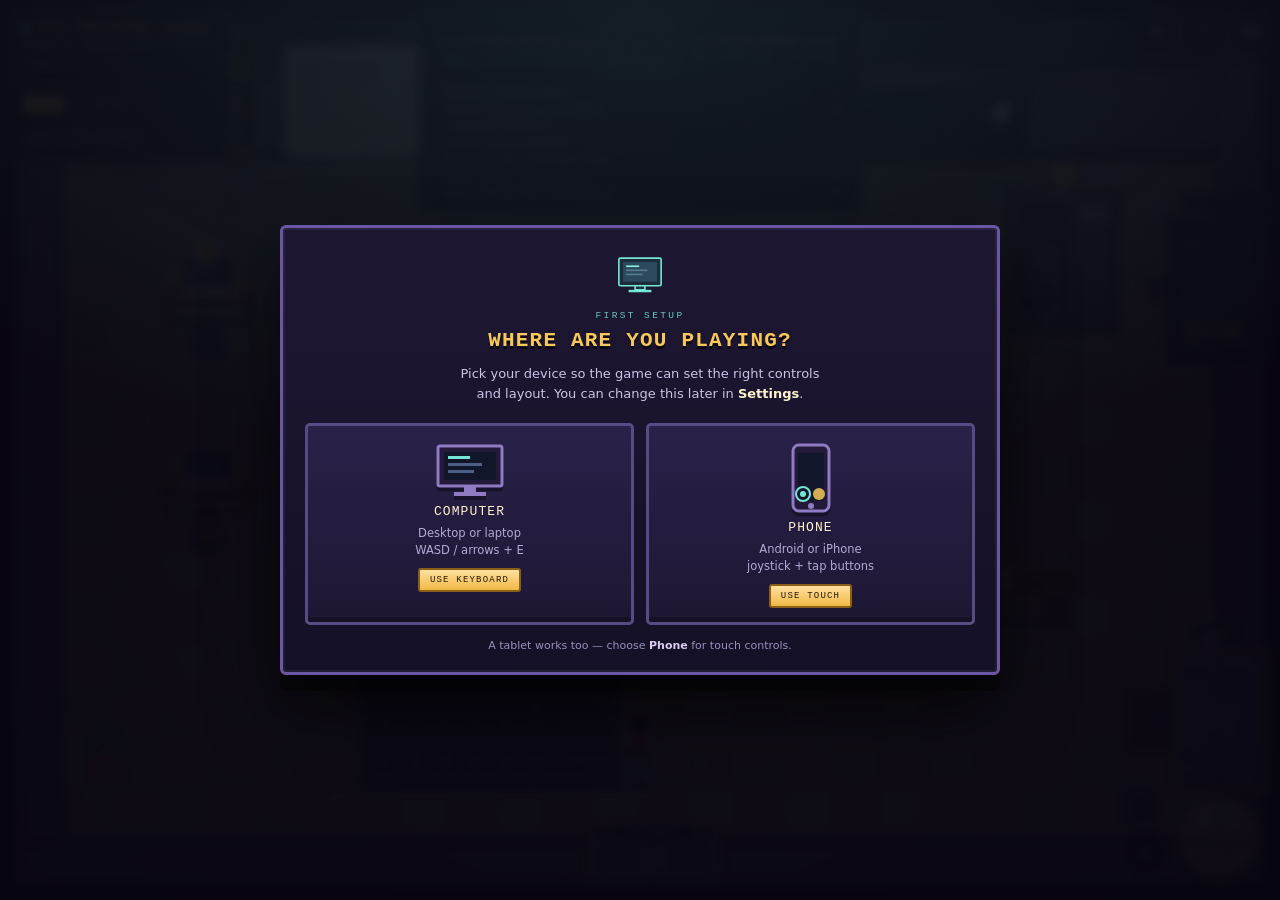
==== play.html @ 9b48a9b8 "Add files via upload" ====
<!DOCTYPE html>
<html lang="en">
<head>
<meta charset="UTF-8" />
<meta name="viewport" content="width=device-width, initial-scale=1, maximum-scale=1, user-scalable=no, viewport-fit=cover" />
<meta name="theme-color" content="#151021" />
<meta name="description" content="CallScape — a top-down pixel art escape-room review game for Grade 11 Contact Center Services (CCS) students of Emilio Jacinto National High School." />
<title>CallScape — CCS Contact Center Escape Room</title>
<style>
/* ============================================================================
   CallScape — style.css
   Pixel-art UI chrome, responsive HUD, joystick and dialogue panels.
   The canvas paints the world; everything here is UI layered on top of it.
   ========================================================================== */

/* ---------- palette & tokens ---------------------------------------------- */
:root {
  --ink:        #0c0912;
  --panel:      rgba(23, 18, 38, 0.92);
  --panel-solid:#1a1430;
  --panel-2:    #221a3a;
  --line:       #3b2d5c;
  --line-soft:  #2a2044;
  --text:       #f3edff;
  --muted:      #a89ac6;
  --gold:       #f7c85a;
  --gold-deep:  #b9832a;
  --cyan:       #74e6d6;
  --green:      #86e58c;
  --red:        #ee6a72;
  --shadow:     0 10px 0 rgba(8, 5, 16, 0.55), 0 18px 34px rgba(8, 5, 16, 0.5);

  /* the pixel font stack: no webfonts, everything stays offline-safe */
  --font-pix: "Courier New", "Lucida Console", monospace;
  --font-ui: "Trebuchet MS", "Gill Sans", "Segoe UI", system-ui, sans-serif;

  --safe-top: 92px;   /* HUD height reserved by the renderer */
  --radius: 4px;
}

* { box-sizing: border-box; }

/* the [hidden] attribute must always win over our flex layouts */
[hidden] { display: none !important; }

html, body {
  margin: 0;
  padding: 0;
  height: 100%;
  overflow: hidden;
  background: #0a0711;
  color: var(--text);
  font-family: var(--font-ui);
  -webkit-font-smoothing: none;
  font-smooth: never;
  overscroll-behavior: none;
  touch-action: manipulation;
  -webkit-tap-highlight-color: transparent;
  user-select: none;
  -webkit-user-select: none;
}

body { -webkit-text-size-adjust: 100%; }

#game-shell {
  position: fixed;
  inset: 0;
  overflow: hidden;
  background:
    radial-gradient(120% 90% at 50% 0%, #241a3d 0%, #120d1f 55%, #08060e 100%);
}

#game {
  position: absolute;
  inset: 0;
  width: 100%;
  height: 100%;
  display: block;
  image-rendering: pixelated;
  image-rendering: -moz-crisp-edges;
  image-rendering: crisp-edges;
  touch-action: none;
}

/* ---------- shared panel look --------------------------------------------- */
.panel {
  background: var(--panel);
  border: 2px solid var(--line);
  border-radius: var(--radius);
  box-shadow:
    inset 0 0 0 2px rgba(255, 255, 255, 0.035),
    inset 0 -3px 0 rgba(0, 0, 0, 0.35),
    0 6px 18px rgba(0, 0, 0, 0.45);
  backdrop-filter: blur(3px);
  -webkit-backdrop-filter: blur(3px);
}

/* ---------- HUD ------------------------------------------------------------ */
.hud {
  position: absolute;
  inset: 0;
  pointer-events: none;
  z-index: 20;
  padding: 10px;
}
.hud > * { pointer-events: auto; }

/* room / clue progress, top-left */
.panel--room {
  position: absolute;
  top: 10px;
  left: 10px;
  min-width: 190px;
  padding: 8px 11px 9px;
}

.room-name {
  display: flex;
  align-items: center;
  gap: 7px;
  font-family: var(--font-pix);
  font-size: 14px;
  font-weight: 700;
  letter-spacing: 1.2px;
  text-transform: uppercase;
  color: var(--gold);
  text-shadow: 0 2px 0 rgba(0, 0, 0, 0.7);
}
.room-dot {
  width: 7px; height: 7px;
  background: var(--cyan);
  box-shadow: 0 0 8px var(--cyan);
  animation: pulseDot 2.4s steps(2, end) infinite;
}
.room-sub {
  margin-top: 3px;
  font-size: 10px;
  letter-spacing: 0.4px;
  color: var(--muted);
}

.hud-progress { margin-top: 8px; }
.hud-progress__label {
  display: flex;
  justify-content: space-between;
  font-family: var(--font-pix);
  font-size: 9.5px;
  letter-spacing: 1px;
  text-transform: uppercase;
  color: var(--muted);
  margin-bottom: 3px;
}
.hud-progress__track {
  height: 8px;
  background: #100c1c;
  border: 1px solid var(--line-soft);
  box-shadow: inset 0 2px 0 rgba(0, 0, 0, 0.6);
  overflow: hidden;
}
.hud-progress__track i {
  display: block;
  height: 100%;
  width: 0%;
  background:
    repeating-linear-gradient(90deg, rgba(255,255,255,0.22) 0 3px, transparent 3px 6px),
    linear-gradient(180deg, #8ef0b0, #3fbf74);
  box-shadow: 0 0 10px rgba(126, 224, 129, 0.55);
  transition: width 380ms cubic-bezier(.2,.9,.2,1);
}

/* top-right icon buttons */
.top-actions {
  position: absolute;
  top: 10px;
  right: 10px;
  display: flex;
  gap: 7px;
}
.icon-btn {
  width: 40px; height: 40px;
  display: grid;
  place-items: center;
  font-family: var(--font-pix);
  font-size: 15px;
  color: var(--text);
  background: var(--panel);
  border: 2px solid var(--line);
  border-radius: var(--radius);
  box-shadow: inset 0 -3px 0 rgba(0,0,0,.4), 0 5px 14px rgba(0,0,0,.45);
  cursor: pointer;
  transition: transform 80ms, background 120ms, color 120ms;
}
.icon-btn:hover { background: var(--panel-2); color: var(--gold); }
.icon-btn:active { transform: translateY(2px); }
.icon-btn.is-off { color: #6d6288; }

/* mission */
.panel--mission {
  position: absolute;
  top: 10px;
  left: 50%;
  transform: translateX(-50%);
  width: min(440px, calc(100vw - 300px));
  padding: 7px 13px 8px;
  text-align: center;
}
.mission-label {
  font-family: var(--font-pix);
  font-size: 9.5px;
  letter-spacing: 2px;
  text-transform: uppercase;
  color: var(--gold);
}
.mission-text {
  margin-top: 2px;
  font-size: 12.5px;
  line-height: 1.35;
  color: #ece4ff;
}
.mission-next {
  margin-top: 3px;
  font-family: var(--font-pix);
  font-size: 10px;
  letter-spacing: 0.3px;
  color: var(--cyan);
  min-height: 12px;
}
.mission-text.is-bump { animation: bump 420ms ease-out; }

/* clue chips */
.clue-tray {
  position: absolute;
  top: calc(var(--safe-top) + 60px);
  left: 10px;
  display: flex;
  flex-direction: column;
  align-items: flex-start;
  gap: 5px;
  max-width: 210px;
  pointer-events: none;
}
.chip {
  display: inline-flex;
  align-items: center;
  gap: 5px;
  padding: 3px 8px 4px;
  font-family: var(--font-pix);
  font-size: 9.5px;
  letter-spacing: 0.8px;
  text-transform: uppercase;
  color: #0d2018;
  background: linear-gradient(180deg, #b8f3c6, #74d894);
  border: 1px solid #2f6b45;
  border-radius: 3px;
  box-shadow: 0 3px 0 rgba(0, 0, 0, 0.35);
  animation: chipIn 320ms cubic-bezier(.2,1.4,.4,1) both;
}
.chip__icon { font-size: 11px; }

/* ---------- joystick ------------------------------------------------------- */
.joystick {
  position: absolute;
  left: 18px;
  bottom: 18px;
  width: 132px;
  height: 132px;
  touch-action: none;
  z-index: 26;
}
.joystick__ring {
  position: relative;
  width: 100%;
  height: 100%;
  border-radius: 50%;
  background:
    radial-gradient(circle at 50% 45%, rgba(122, 96, 182, 0.22), rgba(12, 9, 20, 0.72) 70%);
  border: 2px solid rgba(122, 102, 170, 0.55);
  box-shadow:
    inset 0 0 0 6px rgba(255, 255, 255, 0.035),
    inset 0 8px 18px rgba(0, 0, 0, 0.45),
    0 8px 20px rgba(0, 0, 0, 0.45);
  transition: border-color 140ms, box-shadow 140ms;
}
.joystick.is-active .joystick__ring {
  border-color: rgba(247, 200, 90, 0.75);
  box-shadow:
    inset 0 0 0 6px rgba(255, 255, 255, 0.05),
    0 0 22px rgba(247, 200, 90, 0.28);
}
.joystick__knob {
  position: absolute;
  top: 50%; left: 50%;
  width: 54px; height: 54px;
  margin: -27px 0 0 -27px;
  border-radius: 50%;
  background:
    radial-gradient(circle at 38% 32%, #7f6bb5, #4a3a79 65%, #33265a);
  border: 2px solid #9a86c9;
  box-shadow:
    inset 0 -4px 0 rgba(0, 0, 0, 0.35),
    0 4px 10px rgba(0, 0, 0, 0.55);
  will-change: transform;
  transform: translate3d(0, 0, 0);
}
.joystick__ring::after {
  content: "";
  position: absolute;
  inset: 14px;
  border-radius: 50%;
  border: 1px dashed rgba(160, 140, 205, 0.22);
  pointer-events: none;
}

/* ---------- action buttons -------------------------------------------------- */
.action-bar {
  position: absolute;
  right: 16px;
  bottom: 20px;
  display: flex;
  align-items: flex-end;
  gap: 9px;
  z-index: 26;
}
.act-btn {
  position: relative;
  display: flex;
  flex-direction: column;
  align-items: center;
  justify-content: center;
  gap: 1px;
  font-family: var(--font-pix);
  cursor: pointer;
  border-radius: 99px;
  transition: transform 90ms, box-shadow 140ms, filter 140ms, opacity 140ms;
}
.act-btn--main {
  width: 86px; height: 86px;
  color: #2a1c05;
  background:
    radial-gradient(circle at 40% 32%, #ffe3a1, #f0b944 62%, #cf8f21);
  border: 3px solid #7d5716;
  box-shadow:
    inset 0 -5px 0 rgba(120, 74, 10, 0.45),
    0 6px 0 #4c3410,
    0 12px 22px rgba(0, 0, 0, 0.45);
}
.act-btn--main::before {
  content: "";
  position: absolute;
  inset: 3px;
  border-radius: 99px;
  border: 2px solid rgba(255, 255, 255, 0.35);
  pointer-events: none;
}
.act-btn--main .act-key {
  font-size: 10px;
  letter-spacing: 1px;
  opacity: 0.72;
  border: 1px solid rgba(60, 40, 4, 0.45);
  border-radius: 3px;
  padding: 0 4px;
}
.act-btn--main .act-label {
  font-size: 12px;
  font-weight: 700;
  letter-spacing: 0.6px;
  text-transform: uppercase;
}
.act-btn--main:active { transform: translateY(4px); box-shadow: inset 0 -3px 0 rgba(120,74,10,.45), 0 2px 0 #4c3410; }
.act-btn--main[disabled] {
  filter: grayscale(0.65) brightness(0.72);
  cursor: default;
  opacity: 0.82;
}
.act-btn--main.is-near {
  animation: actPulse 1.5s ease-in-out infinite;
}
.act-btn--small {
  width: 44px; height: 44px;
  font-size: 16px;
  color: var(--text);
  background: var(--panel);
  border: 2px solid var(--line);
  box-shadow: 0 4px 0 rgba(0,0,0,.4);
  margin-bottom: 6px;
}
.act-btn--small:active { transform: translateY(2px); }

/* ---------- interaction prompt --------------------------------------------- */
.prompt {
  position: fixed;
  z-index: 24;
  display: flex;
  align-items: center;
  gap: 7px;
  padding: 5px 10px 6px;
  background: rgba(16, 12, 26, 0.94);
  border: 2px solid var(--gold);
  border-radius: 3px;
  box-shadow: 0 4px 0 rgba(0, 0, 0, 0.5), 0 0 18px rgba(247, 200, 90, 0.25);
  transform: translate(-50%, -100%);
  pointer-events: none;
  white-space: nowrap;
  animation: promptBlink 1.6s steps(2, end) infinite;
}
.prompt__key {
  font-family: var(--font-pix);
  font-size: 11px;
  font-weight: 700;
  color: #2a1c05;
  background: var(--gold);
  border-radius: 2px;
  padding: 1px 5px 2px;
}
.prompt__text {
  font-family: var(--font-pix);
  font-size: 11px;
  letter-spacing: 0.6px;
  color: #ffeec4;
  text-transform: uppercase;
}

/* ---------- dialogue -------------------------------------------------------- */
.dialogue {
  position: fixed;
  left: 0; right: 0; bottom: 0;
  z-index: 40;
  display: flex;
  justify-content: center;
  padding: 0 12px 14px;
  pointer-events: none;
}
.dialogue__window {
  pointer-events: auto;
  width: min(720px, 100%);
  background: linear-gradient(180deg, rgba(29, 22, 48, 0.985), rgba(18, 13, 31, 0.99));
  border: 3px solid #6b56a3;
  border-radius: 5px;
  box-shadow:
    inset 0 0 0 2px rgba(255, 255, 255, 0.05),
    inset 0 0 0 5px rgba(107, 86, 163, 0.25),
    0 12px 0 rgba(0, 0, 0, 0.45),
    0 22px 40px rgba(0, 0, 0, 0.6);
  animation: dlgIn 240ms cubic-bezier(.2, .9, .2, 1);
  max-height: min(72vh, 460px);
  display: flex;
  flex-direction: column;
}
.dialogue__head {
  display: flex;
  align-items: center;
  gap: 10px;
  padding: 8px 10px 8px 14px;
  border-bottom: 2px solid rgba(107, 86, 163, 0.45);
  background: linear-gradient(180deg, rgba(107, 86, 163, 0.22), rgba(107, 86, 163, 0.05));
}
.dialogue__speaker {
  font-family: var(--font-pix);
  font-size: 11px;
  letter-spacing: 1.6px;
  text-transform: uppercase;
  color: var(--gold);
  text-shadow: 0 2px 0 rgba(0, 0, 0, 0.6);
}
.dialogue__step {
  font-family: var(--font-pix);
  font-size: 9.5px;
  letter-spacing: 1px;
  color: var(--muted);
}
.dialogue__close {
  margin-left: auto;
  width: 30px; height: 30px;
  font-family: var(--font-pix);
  font-size: 13px;
  color: var(--muted);
  background: rgba(0, 0, 0, 0.3);
  border: 2px solid var(--line);
  border-radius: 3px;
  cursor: pointer;
}
.dialogue__close:hover { color: var(--red); border-color: var(--red); }

.dialogue__body {
  padding: 13px 16px 4px;
  overflow-y: auto;
  -webkit-overflow-scrolling: touch;
  flex: 1 1 auto;
}
.dialogue__text {
  margin: 0;
  font-size: 14.5px;
  line-height: 1.55;
  color: #f2ebff;
  white-space: pre-wrap;
}
.dialogue__text b { color: var(--gold); }
.dialogue__text em { color: var(--cyan); font-style: normal; }

.dialogue__foot {
  display: flex;
  justify-content: flex-end;
  gap: 8px;
  padding: 10px 14px 12px;
}

/* ---------- quiz ----------------------------------------------------------- */
.quiz { margin: 14px 0 4px; }
.quiz__prompt {
  margin: 2px 0 12px;
  padding: 10px 12px;
  font-size: 14px;
  line-height: 1.6;
  color: #fbf6ff;
  background: rgba(116, 230, 214, 0.07);
  border-left: 3px solid var(--cyan);
  border-radius: 3px;
  white-space: pre-wrap;
}
.quiz__prompt b { color: var(--gold); }

.quiz__label {
  display: block;
  font-family: var(--font-pix);
  font-size: 10px;
  letter-spacing: 1.4px;
  text-transform: uppercase;
  color: var(--cyan);
  margin-bottom: 6px;
}
.quiz__row { display: flex; gap: 8px; flex-wrap: wrap; }
.quiz__input {
  flex: 1 1 200px;
  min-width: 0;
  padding: 11px 12px;
  font-family: var(--font-pix);
  font-size: 15px;
  letter-spacing: 0.5px;
  color: #fff7dd;
  background: #0d0a17;
  border: 2px solid #4a3a74;
  border-radius: 3px;
  box-shadow: inset 0 3px 0 rgba(0, 0, 0, 0.55);
  outline: none;
  user-select: text;
  -webkit-user-select: text;
}
.quiz__input::placeholder { color: #6c5f8c; }
.quiz__input:focus {
  border-color: var(--gold);
  box-shadow: inset 0 3px 0 rgba(0,0,0,.55), 0 0 0 2px rgba(247, 200, 90, 0.18);
}
.quiz__input.is-wrong { border-color: var(--red); animation: shake 320ms; }
.quiz__input.is-right { border-color: var(--green); }
.quiz__submit {
  padding: 11px 20px;
  font-family: var(--font-pix);
  font-size: 12.5px;
  font-weight: 700;
  letter-spacing: 1.2px;
  text-transform: uppercase;
  color: #24180a;
  background: linear-gradient(180deg, #ffe0a0, #f0b944 70%, #d69b2a);
  border: 2px solid #8a5f18;
  border-radius: 3px;
  box-shadow: inset 0 -4px 0 rgba(120, 74, 10, 0.35), 0 4px 0 #4b3310;
  cursor: pointer;
  transition: transform 80ms;
}
.quiz__submit:active { transform: translateY(3px); box-shadow: inset 0 -2px 0 rgba(120,74,10,.35), 0 1px 0 #4b3310; }
.quiz__feedback {
  min-height: 18px;
  margin-top: 9px;
  font-size: 12.5px;
  line-height: 1.45;
  color: var(--muted);
}
.quiz__feedback.is-right { color: var(--green); }
.quiz__feedback.is-wrong { color: var(--red); }
.quiz__feedback.is-hint  { color: var(--gold); }
.quiz__meta {
  margin-top: 4px;
  font-family: var(--font-pix);
  font-size: 9.5px;
  letter-spacing: 0.8px;
  color: #726596;
  text-transform: uppercase;
}

/* ---------- item card ------------------------------------------------------ */
.item-card {
  display: flex;
  gap: 12px;
  align-items: center;
  margin: 14px 0 6px;
  padding: 12px 14px;
  background: linear-gradient(180deg, rgba(116, 230, 214, 0.12), rgba(116, 230, 214, 0.04));
  border: 2px solid rgba(116, 230, 214, 0.55);
  border-radius: 4px;
  box-shadow: inset 0 0 24px rgba(116, 230, 214, 0.08);
  animation: itemIn 340ms cubic-bezier(.2, 1.3, .4, 1);
}
.item-card__icon {
  flex: 0 0 auto;
  width: 46px; height: 46px;
  display: grid;
  place-items: center;
  font-size: 24px;
  color: #0b1f1c;
  background: radial-gradient(circle at 40% 35%, #c6fff6, #74e6d6 65%, #35a898);
  border: 2px solid #2b7c71;
  border-radius: 3px;
  box-shadow: 0 3px 0 rgba(0, 0, 0, 0.4);
}
.item-card__title {
  font-family: var(--font-pix);
  font-size: 11px;
  letter-spacing: 1.4px;
  text-transform: uppercase;
  color: var(--cyan);
}
.item-card__desc { margin-top: 2px; font-size: 12.5px; color: #cfc4e8; line-height: 1.4; }

/* ---------- pixel buttons --------------------------------------------------- */
.pix-btn {
  font-family: var(--font-pix);
  font-size: 12px;
  font-weight: 700;
  letter-spacing: 1.3px;
  text-transform: uppercase;
  color: #fdf6e6;
  background: linear-gradient(180deg, #4a3a74, #322550);
  border: 2px solid #7b64b8;
  border-radius: 3px;
  padding: 10px 18px;
  box-shadow: inset 0 -4px 0 rgba(0, 0, 0, 0.35), 0 4px 0 #1d1530;
  cursor: pointer;
  transition: transform 80ms, background 140ms, border-color 140ms;
}
.pix-btn:hover { background: linear-gradient(180deg, #5b478b, #3a2b5e); border-color: var(--gold); }
.pix-btn:active { transform: translateY(3px); box-shadow: inset 0 -2px 0 rgba(0,0,0,.35), 0 1px 0 #1d1530; }
.pix-btn--wide { width: 100%; }
.pix-btn--ghost {
  background: rgba(255, 255, 255, 0.04);
  border-color: var(--line);
  color: #d6cbec;
  box-shadow: inset 0 -3px 0 rgba(0,0,0,.3), 0 3px 0 #150f24;
}
.pix-btn--danger { border-color: #6b2b34; color: #ffc9cd; background: linear-gradient(180deg, #4d2028, #341319); }
.pix-btn--danger:hover { border-color: var(--red); }
.pix-btn--start {
  color: #25180a;
  background: linear-gradient(180deg, #ffe6b0, #f7c85a 65%, #dfa733);
  border-color: #8a5f18;
  box-shadow: inset 0 -4px 0 rgba(120, 74, 10, 0.35), 0 5px 0 #4b3310;
  font-size: 13px;
  padding: 13px 18px;
}
.pix-btn--start:hover { background: linear-gradient(180deg, #fff0cb, #ffd471 65%, #eeb53d); }

/* ---------- toasts ---------------------------------------------------------- */
.toasts {
  position: fixed;
  top: calc(var(--safe-top) + 84px);
  left: 50%;
  transform: translateX(-50%);
  z-index: 45;
  display: flex;
  flex-direction: column;
  gap: 7px;
  align-items: center;
  width: max-content;
  max-width: 92vw;
  pointer-events: none;
}
.toast {
  display: flex;
  align-items: center;
  gap: 8px;
  padding: 7px 14px 8px;
  font-family: var(--font-pix);
  font-size: 11px;
  letter-spacing: 0.7px;
  color: #fff6da;
  background: rgba(20, 15, 33, 0.96);
  border: 2px solid var(--gold);
  border-radius: 3px;
  box-shadow: 0 4px 0 rgba(0, 0, 0, 0.4), 0 0 22px rgba(247, 200, 90, 0.18);
  animation: toastIn 260ms cubic-bezier(.2, 1.2, .4, 1), toastOut 320ms ease-in 2.6s forwards;
  text-align: center;
}
.toast--good { border-color: var(--green); color: #d8ffdc; }
.toast--bad  { border-color: var(--red);   color: #ffd6d9; }
.toast--info { border-color: var(--cyan);  color: #d4fbf5; }

/* ---------- overlays (pause / journal / title / complete) --------------------- */
.overlay {
  position: fixed;
  inset: 0;
  z-index: 60;
  display: flex;
  align-items: center;
  justify-content: center;
  padding: 16px;
  background:
    radial-gradient(80% 60% at 50% 40%, rgba(30, 22, 52, 0.55), rgba(6, 4, 12, 0.86));
  backdrop-filter: blur(4px);
  -webkit-backdrop-filter: blur(4px);
  animation: fadeIn 180ms ease-out;
  overflow-y: auto;
}
.overlay[hidden] { display: none; }

.overlay__box {
  width: min(430px, 100%);
  padding: 22px 22px 20px;
  text-align: center;
  background: linear-gradient(180deg, #221a3a, #150f27);
  border: 3px solid #6b56a3;
  border-radius: 6px;
  box-shadow:
    inset 0 0 0 2px rgba(255, 255, 255, 0.05),
    inset 0 0 0 6px rgba(107, 86, 163, 0.16),
    0 14px 0 rgba(0, 0, 0, 0.35),
    0 30px 60px rgba(0, 0, 0, 0.6);
  animation: boxIn 260ms cubic-bezier(.2, .95, .25, 1);
  margin: auto;
}
.overlay__box--wide { width: min(520px, 100%); }

.overlay__title {
  margin: 0;
  font-family: var(--font-pix);
  font-size: 22px;
  letter-spacing: 2.5px;
  text-transform: uppercase;
  color: var(--gold);
  text-shadow: 0 3px 0 #53350a, 0 0 26px rgba(247, 200, 90, 0.28);
}
.overlay__title--win { color: var(--green); text-shadow: 0 3px 0 #1d4c2a, 0 0 26px rgba(134, 229, 140, 0.3); }
.overlay__sub {
  margin: 8px 0 16px;
  font-size: 13px;
  line-height: 1.5;
  color: var(--muted);
}
.overlay__actions { display: flex; flex-direction: column; gap: 9px; margin-top: 4px; }
.overlay__controls {
  margin-top: 16px;
  padding-top: 12px;
  border-top: 2px dashed rgba(107, 86, 163, 0.35);
  font-family: var(--font-pix);
  font-size: 10px;
  letter-spacing: 0.6px;
  color: #8d7fae;
  line-height: 1.8;
  text-align: left;
}
.overlay__controls b { color: var(--cyan); }

.title-art {
  position: absolute;
  inset: 0;
  pointer-events: none;
  background:
    radial-gradient(45% 32% at 50% 30%, rgba(247, 200, 90, 0.10), transparent 70%),
    radial-gradient(60% 45% at 50% 80%, rgba(116, 230, 214, 0.07), transparent 72%);
}
.title-art__glow {
  position: absolute;
  top: 12%;
  left: 50%;
  width: 60vmin;
  height: 60vmin;
  transform: translateX(-50%);
  background: radial-gradient(circle, rgba(247, 200, 90, 0.10), transparent 65%);
}
.overlay--title .overlay__box { position: relative; z-index: 1; }

/* title screen */
.overlay--title { flex-direction: column; }
.overlay__box--title { text-align: center; padding-top: 26px; }
.title-logo {
  display: flex;
  align-items: baseline;
  justify-content: center;
  font-family: var(--font-pix);
  font-weight: 700;
  line-height: 1;
  letter-spacing: 1px;
}
.title-logo__c {
  font-size: 46px;
  color: #fff3cf;
  text-shadow: 0 4px 0 #b9832a, 0 0 30px rgba(247, 200, 90, 0.5);
}
.title-logo__word {
  font-size: 38px;
  color: var(--gold);
  text-shadow: 0 4px 0 #6b4410, 0 0 30px rgba(247, 200, 90, 0.35);
}
.title-kicker {
  margin: 8px 0 0;
  font-family: var(--font-pix);
  font-size: 10.5px;
  letter-spacing: 3px;
  text-transform: uppercase;
  color: var(--cyan);
}
.title-copy {
  margin: 16px 0 18px;
  font-size: 13.5px;
  line-height: 1.6;
  color: #cfc4e8;
}
.title-help {
  margin-top: 16px;
  padding-top: 13px;
  border-top: 2px dashed rgba(107, 86, 163, 0.35);
  text-align: left;
  font-size: 12px;
  line-height: 1.65;
  color: #b6a9d2;
}
.title-help b { color: var(--gold); }
.title-help__note {
  margin-bottom: 0;
  font-family: var(--font-pix);
  font-size: 9.5px;
  letter-spacing: 0.6px;
  color: #7d6fa0;
}

/* journal */
.journal-list {
  list-style: none;
  margin: 0 0 16px;
  padding: 0;
  text-align: left;
  display: flex;
  flex-direction: column;
  gap: 8px;
  max-height: 46vh;
  overflow-y: auto;
}
.journal-item {
  display: flex;
  gap: 10px;
  padding: 9px 11px;
  background: rgba(255, 255, 255, 0.035);
  border: 1px solid var(--line-soft);
  border-left: 3px solid var(--cyan);
  border-radius: 3px;
}
.journal-item__icon { font-size: 17px; line-height: 1.2; }
.journal-item__title {
  font-family: var(--font-pix);
  font-size: 10.5px;
  letter-spacing: 1px;
  text-transform: uppercase;
  color: var(--cyan);
}
.journal-item__text { margin-top: 2px; font-size: 12px; line-height: 1.45; color: #c9bde4; }
.journal-empty {
  padding: 16px;
  text-align: center;
  font-family: var(--font-pix);
  font-size: 11px;
  letter-spacing: 0.8px;
  color: #7d6fa0;
  border: 2px dashed var(--line-soft);
  border-radius: 3px;
}

/* completion stats */
.stat-grid {
  display: grid;
  grid-template-columns: repeat(2, minmax(0, 1fr));
  gap: 8px;
  margin: 4px 0 18px;
  text-align: left;
}
.stat {
  padding: 9px 11px;
  background: rgba(255, 255, 255, 0.035);
  border: 1px solid var(--line-soft);
  border-radius: 3px;
}
.stat__k {
  font-family: var(--font-pix);
  font-size: 9px;
  letter-spacing: 1.2px;
  text-transform: uppercase;
  color: #8d7fae;
}
.stat__v {
  margin-top: 2px;
  font-family: var(--font-pix);
  font-size: 15px;
  color: var(--gold);
}

/* ---------- helper states ---------------------------------------------------- */
.is-hidden { display: none !important; }

/* desktop-only helpers */
@media (hover: hover) and (pointer: fine) {
  .joystick { opacity: 0.92; }
}

/* touch devices: joystick + action button get priority */
@media (hover: none), (pointer: coarse) {
  .joystick { left: 16px; bottom: 16px; }
  .action-bar { right: 14px; bottom: 18px; }
}

/* ---------- responsive ------------------------------------------------------ */
@media (max-width: 860px) {
  .panel--mission {
    width: min(380px, calc(100vw - 250px));
  }
  .clue-tray { top: calc(var(--safe-top) + 58px); }
}

@media (max-width: 720px) {
  :root { --safe-top: 104px; }

  .hud { padding: 8px; }
  .panel--room { top: 8px; left: 8px; min-width: 0; padding: 6px 9px 7px; }
  .room-name { font-size: 11.5px; letter-spacing: 0.8px; }
  .room-sub { display: none; }
  .hud-progress { margin-top: 5px; }
  .hud-progress__label { font-size: 8.5px; }

  .top-actions { top: 8px; right: 8px; gap: 6px; }
  .icon-btn { width: 36px; height: 36px; font-size: 13px; }

  .panel--mission {
    top: 126px;                 /* below the room panel, which now carries XP */
    left: 8px;
    transform: none;
    width: calc(100vw - 16px);
    padding: 6px 10px 7px;
  }
  .mission-label { font-size: 8.5px; letter-spacing: 1.5px; }
  .mission-text { font-size: 11.5px; }
  .mission-next { font-size: 9px; }

  .clue-tray {
    top: auto;
    bottom: 150px;
    left: 50%;
    transform: translateX(-50%);
    flex-direction: row;
    flex-wrap: wrap;
    justify-content: center;
    max-width: 74vw;
  }
  .chip { font-size: 8.5px; padding: 2px 6px 3px; }

  .joystick { width: 116px; height: 116px; left: 12px; bottom: 14px; }
  .joystick__knob { width: 48px; height: 48px; margin: -24px 0 0 -24px; }

  .action-bar { right: 12px; bottom: 16px; gap: 7px; }
  .act-btn--main { width: 78px; height: 78px; border-width: 3px; }
  .act-btn--main .act-label { font-size: 10.5px; }
  .act-btn--small { width: 40px; height: 40px; margin-bottom: 4px; }

  .dialogue { padding: 0 6px 8px; }
  .dialogue__window { max-height: 62vh; border-width: 2px; }
  .dialogue__body { padding: 10px 12px 2px; }
  .dialogue__text { font-size: 13.5px; line-height: 1.5; }
  .dialogue__speaker { font-size: 10px; letter-spacing: 1.2px; }
  .quiz__input { font-size: 16px; padding: 10px; }
  .quiz__submit { padding: 10px 16px; font-size: 11.5px; }
  .quiz__feedback { font-size: 12px; }
  .item-card { padding: 10px 11px; gap: 9px; }
  .item-card__icon { width: 40px; height: 40px; font-size: 20px; }
  .item-card__desc { font-size: 11.5px; }

  .overlay { padding: 10px; }
  .overlay__box { padding: 18px 15px 16px; }
  .overlay__title { font-size: 18px; letter-spacing: 1.8px; }
  .title-logo__c { font-size: 38px; }
  .title-logo__word { font-size: 31px; }
  .title-copy { font-size: 12.5px; margin: 13px 0 15px; }

  .toasts { top: calc(var(--safe-top) + 194px); }
  .toast { font-size: 10px; padding: 6px 10px 7px; }
}

/* landscape phones — keep the playfield tall */
@media (max-height: 560px) and (orientation: landscape) {
  :root { --safe-top: 80px; }
  .panel--room { padding: 5px 8px 6px; }
  .room-sub { display: none; }
  .hud-progress { margin-top: 4px; }
  .panel--mission { top: 8px; width: min(360px, calc(100vw - 260px)); padding: 5px 9px 6px; }
  .mission-text { font-size: 11px; }
  .clue-tray { top: auto; bottom: 118px; }
  .joystick { width: 104px; height: 104px; left: 12px; bottom: 10px; }
  .joystick__knob { width: 44px; height: 44px; margin: -22px 0 0 -22px; }
  .act-btn--main { width: 70px; height: 70px; }
  .action-bar { bottom: 12px; }
  .dialogue__window { max-height: 80vh; }
  .dialogue__text { font-size: 12.5px; }
  .overlay__box { padding: 14px 16px; }
  .title-logo__c { font-size: 32px; }
  .title-logo__word { font-size: 27px; }
  .title-copy { display: none; }
  .overlay__title { font-size: 17px; }
  .journal-list { max-height: 40vh; }
}

/* very short screens (e.g. 360x640 portrait) */
@media (max-width: 400px) {
  .act-btn--main { width: 72px; height: 72px; }
  .joystick { width: 108px; height: 108px; }
  .joystick__knob { width: 44px; height: 44px; margin: -22px 0 0 -22px; }
  .mission-text { font-size: 11px; }
}

/* ---------- accessibility ---------------------------------------------------- */
@media (prefers-reduced-motion: reduce) {
  *, *::before, *::after {
    animation-duration: 1ms !important;
    animation-iteration-count: 1 !important;
    transition-duration: 1ms !important;
  }
}

button:focus-visible,
.quiz__input:focus-visible {
  outline: 3px solid var(--cyan);
  outline-offset: 2px;
}

/* ---------- animations -------------------------------------------------------- */
@keyframes pulseDot { 0%,100% { opacity: 1; } 50% { opacity: 0.35; } }
@keyframes bump { 0% { transform: scale(1); } 35% { transform: scale(1.05); color: #fff; } 100% { transform: scale(1); } }
@keyframes chipIn { from { opacity: 0; transform: translateY(-8px) scale(0.9); } to { opacity: 1; transform: none; } }
@keyframes actPulse {
  0%, 100% { box-shadow: inset 0 -5px 0 rgba(120,74,10,.45), 0 6px 0 #4c3410, 0 0 0 0 rgba(247,200,90,.55), 0 12px 22px rgba(0,0,0,.45); }
  50% { box-shadow: inset 0 -5px 0 rgba(120,74,10,.45), 0 6px 0 #4c3410, 0 0 0 10px rgba(247,200,90,0), 0 12px 22px rgba(0,0,0,.45); }
}
@keyframes promptBlink { 0%, 100% { transform: translate(-50%, -100%) translateY(0); } 50% { transform: translate(-50%, -100%) translateY(-3px); } }
@keyframes dlgIn { from { opacity: 0; transform: translateY(22px); } to { opacity: 1; transform: none; } }
@keyframes itemIn { from { opacity: 0; transform: scale(0.94); } to { opacity: 1; transform: none; } }
@keyframes toastIn { from { opacity: 0; transform: translateY(-12px) scale(0.96); } to { opacity: 1; transform: none; } }
@keyframes toastOut { to { opacity: 0; transform: translateY(-10px); } }
@keyframes fadeIn { from { opacity: 0; } to { opacity: 1; } }
@keyframes boxIn { from { opacity: 0; transform: translateY(16px) scale(0.97); } to { opacity: 1; transform: none; } }
@keyframes shake {
  0%, 100% { transform: translateX(0); }
  20% { transform: translateX(-7px); }
  40% { transform: translateX(6px); }
  60% { transform: translateX(-4px); }
  80% { transform: translateX(3px); }
}

/* ══════════════════════════════════════════════════════════════════════════
   v1.1 — main menu, settings, code book, quiz cross-references
   ══════════════════════════════════════════════════════════════════════════ */

/* ---------- main menu ---------------------------------------------------- */
.overlay--menu { padding: 12px; }
.overlay__box--menu {
  width: min(460px, 100%);
  padding: 22px 20px 16px;
}

/* offline save summary card */
.save-card {
  margin: 14px 0 14px;
  padding: 10px 12px;
  text-align: left;
  background: rgba(0, 0, 0, 0.28);
  border: 2px solid var(--line-soft);
  border-left: 3px solid #5b5470;
  border-radius: 3px;
}
.save-card.is-ready { border-left-color: var(--green); background: rgba(134, 229, 140, 0.06); }
.save-card__head {
  display: flex;
  align-items: center;
  gap: 7px;
  font-family: var(--font-pix);
  font-size: 10px;
  letter-spacing: 1.2px;
  text-transform: uppercase;
  color: var(--muted);
}
.save-card.is-ready .save-card__head { color: var(--green); }
.save-card__dot {
  width: 7px; height: 7px;
  border-radius: 50%;
  background: #574c70;
  box-shadow: 0 0 0 2px rgba(0,0,0,.35);
}
.save-card.is-ready .save-card__dot { background: var(--green); box-shadow: 0 0 8px var(--green); }
.save-card__body {
  margin-top: 5px;
  font-size: 11.5px;
  line-height: 1.5;
  color: #b6a9d2;
}
.save-card__body b { color: var(--gold); }

/* menu button grid */
.menu-row { display: flex; gap: 8px; }
.pix-btn--half { flex: 1 1 0; }
.pix-btn--compact { padding: 7px 12px; font-size: 10.5px; letter-spacing: 1px; }
.pix-btn:disabled {
  filter: grayscale(0.7) brightness(0.7);
  cursor: default;
  box-shadow: inset 0 -3px 0 rgba(0,0,0,.3), 0 3px 0 #150f24;
}
.pix-btn:disabled:hover { background: linear-gradient(180deg, #4a3a74, #322550); border-color: #7b64b8; }

.menu-foot {
  display: flex;
  justify-content: space-between;
  align-items: center;
  gap: 8px;
  margin-top: 14px;
  padding-top: 10px;
  border-top: 2px dashed rgba(107, 86, 163, 0.32);
  font-family: var(--font-pix);
  font-size: 8.5px;
  letter-spacing: 0.8px;
  color: #7d6fa0;
}
.menu-foot__tag { color: var(--cyan); }

/* ---------- settings ---------------------------------------------------- */
.set-list { display: flex; flex-direction: column; gap: 8px; margin: 4px 0 16px; text-align: left; }
.set-row {
  display: flex;
  align-items: center;
  gap: 10px;
  padding: 9px 11px;
  background: rgba(255, 255, 255, 0.035);
  border: 1px solid var(--line-soft);
  border-radius: 3px;
}
.set-row--save { border-color: #4a2a33; background: rgba(238, 106, 114, 0.06); }
.set-copy { flex: 1 1 auto; min-width: 0; }
.set-name {
  font-family: var(--font-pix);
  font-size: 10.5px;
  letter-spacing: 1px;
  text-transform: uppercase;
  color: var(--text);
}
.set-desc { margin-top: 2px; font-size: 11px; line-height: 1.4; color: var(--muted); }

/* segmented control */
.seg {
  flex: 0 0 auto;
  display: flex;
  border: 2px solid var(--line);
  border-radius: 3px;
  overflow: hidden;
  background: #150f24;
}
.seg__btn {
  font-family: var(--font-pix);
  font-size: 10px;
  letter-spacing: 0.8px;
  text-transform: uppercase;
  color: var(--muted);
  background: transparent;
  border: 0;
  padding: 7px 10px;
  cursor: pointer;
  transition: background 120ms, color 120ms;
}
.seg__btn + .seg__btn { border-left: 1px solid var(--line-soft); }
.seg__btn:hover { color: var(--text); background: rgba(255,255,255,.05); }
.seg__btn.is-on {
  color: #24180a;
  background: linear-gradient(180deg, #ffe0a0, #f0b944);
  font-weight: 700;
}

/* ---------- the handbook (parchment pages, leather cover) ---------------- */
.overlay--book {
  padding: 10px;
  align-items: center;
  background: radial-gradient(90% 70% at 50% 40%, rgba(40, 28, 66, .82), rgba(6, 5, 12, .95));
  perspective: 2200px;
  perspective-origin: 50% 40%;
}

/* the closed object: cover on top of the pages */
.book {
  position: relative;
  width: min(1000px, 100%);
  height: min(88vh, 760px);
  display: flex;
  border-radius: 6px;
  transform-style: preserve-3d;
  animation: bookDrop 200ms cubic-bezier(.2,.95,.25,1);
}
@keyframes bookDrop {
  from { transform: translateY(16px) scale(.975); }
  to   { transform: none; }
}

/* ── the leather cover ─────────────────────────────────────────────────── */
.book__cover {
  position: absolute;
  inset: 0;
  z-index: 5;
  transform-origin: left center;
  transform: rotateY(0deg);
  backface-visibility: hidden;
  transition: transform 620ms cubic-bezier(.3,.05,.2,1), opacity 260ms ease 380ms;
  background: linear-gradient(135deg, #4a2b1d 0%, #3a2015 45%, #2c1710 100%);
  border: 3px solid #22120c;
  border-radius: 6px;
  box-shadow:
    inset 0 0 0 3px rgba(214, 168, 96, .18),
    inset 0 0 60px rgba(0,0,0,.55),
    0 18px 0 rgba(0,0,0,.35),
    0 34px 70px rgba(0,0,0,.65);
  cursor: pointer;
}
.book__cover::after {   /* the page block visible on the fore-edge */
  content: '';
  position: absolute;
  top: 10px; right: -7px; bottom: 10px;
  width: 10px;
  border-radius: 0 3px 3px 0;
  background: repeating-linear-gradient(90deg, #e8dcc0 0 1px, #cfc0a0 1px 2px);
  box-shadow: 2px 0 6px rgba(0,0,0,.5);
}
.book.is-open .book__cover {
  animation: coverOpen 820ms cubic-bezier(.34,.02,.2,1) 150ms forwards;
  pointer-events: none;
}
/* the cover is lifted, swung left on its spine, then out of the way */
@keyframes coverOpen {
  0%   { transform: rotateY(0deg)     translateZ(2px); opacity: 1; }
  40%  { opacity: 1; }
  85%  { opacity: 0.9; }
  100% { transform: rotateY(-172deg) translateZ(0); opacity: 0; }
}
/* and the pages underneath are already there, ready to read */
.book__inside { transition: none; }
.book.is-open .book__inside {
  animation: pagesShow 320ms ease 520ms both;
}
@keyframes pagesShow {
  from { opacity: 0; }
  to   { opacity: 1; }
}
.book__cover-frame {
  position: absolute;
  inset: 18px;
  display: flex;
  flex-direction: column;
  align-items: center;
  justify-content: center;
  gap: 8px;
  padding: 18px;
  text-align: center;
  border: 2px solid rgba(214, 168, 96, .5);
  box-shadow: inset 0 0 0 2px rgba(0,0,0,.35);
}
.book__cover-crest {
  font-size: 26px;
  color: #d6a860;
  text-shadow: 0 3px 0 rgba(0,0,0,.5);
}
.book__cover-title {
  font-family: var(--font-pix);
  font-size: clamp(18px, 3.2vw, 30px);
  line-height: 1.35;
  letter-spacing: 3px;
  text-transform: uppercase;
  color: #f0d9a8;
  text-shadow: 0 3px 0 rgba(0,0,0,.55);
}
.book__cover-rule {
  width: 62%;
  height: 2px;
  margin: 4px 0 2px;
  background: linear-gradient(90deg, transparent, #d6a860, transparent);
}
.book__cover-school {
  font-family: var(--font-pix);
  font-size: clamp(8px, 1.2vw, 10.5px);
  line-height: 1.8;
  letter-spacing: 1.6px;
  text-transform: uppercase;
  color: #c8a978;
}
.book__cover-grade {
  font-size: 11px;
  letter-spacing: .6px;
  color: #a98a63;
}
.book__cover-shelf {
  position: absolute;
  bottom: 8px;
  font-family: var(--font-pix);
  font-size: 8px;
  letter-spacing: 1.4px;
  text-transform: uppercase;
  color: #8a6a49;
}
.book__cover-spine {
  position: absolute;
  top: 0; left: 0; bottom: 0;
  width: 34px;
  display: flex;
  align-items: center;
  justify-content: center;
  border-right: 2px solid rgba(0,0,0,.4);
  background: linear-gradient(90deg, #2c1710, #3f2418 70%, #2c1710);
  box-shadow: inset -6px 0 12px rgba(0,0,0,.45);
}
.book__cover-spine span {
  font-family: var(--font-pix);
  font-size: 8px;
  letter-spacing: 1px;
  color: #a98a63;
  writing-mode: vertical-rl;
  transform: rotate(180deg);
}

/* ── the two open leaves ───────────────────────────────────────────────── */
.book__inside {
  position: relative;
  flex: 1 1 auto;
  display: flex;
  width: 100%;
  min-width: 0;
  min-height: 0;
  border-radius: 6px;
  background: #cdbb95;
  box-shadow:
    inset 0 0 0 2px rgba(84, 62, 38, .45),
    0 18px 0 rgba(0,0,0,.3),
    0 34px 70px rgba(0,0,0,.6);
  opacity: 0;
  transform: scale(.985);
  transition: opacity 220ms ease;
}
.book.is-open .book__inside { opacity: 1; transform: none; transition-delay: 300ms; }

.book__leaf {
  position: relative;
  display: flex;
  flex-direction: column;
  min-height: 0;
  background-color: #f6ecd6;
  background-image:
    radial-gradient(120% 90% at 50% 0%, rgba(255,255,255,.55), transparent 55%),
    repeating-linear-gradient(0deg, rgba(120, 96, 56, .028) 0 1px, transparent 1px 4px);
  color: #2c2519;
}
.book__leaf--left {
  flex: 0 0 34%;
  border-radius: 5px 0 0 5px;
  border-right: 1px solid #c6b391;
  padding: 18px 16px 14px;
  box-shadow: inset -14px 0 22px -14px rgba(90, 66, 38, .55);
}
.book__leaf--right {
  flex: 1 1 auto;
  width: 100%;
  border-radius: 0 5px 5px 0;
  box-shadow: inset 14px 0 22px -14px rgba(90, 66, 38, .5);
  min-width: 0;
}
/* the gutter shadow between the pages */
.book__inside::before {
  content: '';
  position: absolute;
  top: 0; bottom: 0;
  left: calc(34% - 7px);
  width: 14px;
  z-index: 3;
  pointer-events: none;
  background: linear-gradient(90deg, rgba(90,66,38,0), rgba(90,66,38,.28), rgba(90,66,38,0));
}

/* ── left page: plate + contents ───────────────────────────────────────── */
.book__plate { padding-bottom: 10px; border-bottom: 2px solid #d8c39c; }
.book__plate-k {
  font-family: var(--font-pix);
  font-size: 8.5px;
  letter-spacing: 2px;
  text-transform: uppercase;
  color: #9a7433;
}
.book__plate-title {
  margin-top: 4px;
  font-family: var(--font-pix);
  font-size: 11.5px;
  line-height: 1.5;
  letter-spacing: .8px;
  text-transform: uppercase;
  color: #5c3a14;
}
.book__plate-sub { margin-top: 3px; font-size: 10.5px; color: #7d6743; }
.book__chapter-label {
  margin: 12px 0 6px;
  font-family: var(--font-pix);
  font-size: 9.5px;
  letter-spacing: 1.2px;
  text-transform: uppercase;
  color: #7b3a1e;
}
.book__toc {
  flex: 1 1 auto;
  margin: 0;
  padding: 0 0 0 2px;
  list-style: none;
  overflow-y: auto;
  -webkit-overflow-scrolling: touch;
  font-size: 11.5px;
  line-height: 1.45;
}
.book__toc li { margin-bottom: 5px; }
.book__toc button {
  display: block;
  width: 100%;
  padding: 4px 5px;
  font: inherit;
  font-size: 11.5px;
  text-align: left;
  color: #3b3222;
  background: transparent;
  border: 0;
  border-left: 3px solid transparent;
  border-radius: 2px;
  cursor: pointer;
}
.book__toc button:hover,
.book__toc button:focus-visible {
  background: rgba(180, 143, 74, .16);
  border-left-color: #b48f4a;
  outline: none;
}
.book__plate-foot {
  display: flex;
  align-items: flex-end;
  justify-content: space-between;
  gap: 8px;
  margin-top: 10px;
  padding-top: 8px;
  border-top: 1px solid #d8c39c;
  font-family: var(--font-pix);
  font-size: 8px;
  letter-spacing: .8px;
  text-transform: uppercase;
  color: #8d7450;
}
.book__leaf-no {
  font-family: var(--font-pix);
  font-size: 9px;
  color: #9a854f;
}

/* ── right page: head, tabs, reading area, footer ──────────────────────── */
.book__head {
  flex: 0 0 auto;
  display: flex;
  align-items: flex-start;
  gap: 12px;
  padding: 12px 16px 9px;
  border-bottom: 2px solid #dcc9a4;
}
.book__title {
  font-family: var(--font-pix);
  font-size: 13px;
  letter-spacing: 1.4px;
  text-transform: uppercase;
  color: #5c3a14;
}
.book__sub { margin-top: 3px; font-size: 10.5px; color: #7d6743; }
.book.is-closing .book__cover { animation: coverShut 320ms ease forwards; }
@keyframes coverShut {
  from { transform: rotateY(-172deg); opacity: 0; }
  to   { transform: rotateY(0deg); opacity: 1; }
}
.book__close {
  margin-left: auto;
  width: 30px; height: 30px;
  font-size: 13px;
  line-height: 1;
  color: #5c3a14;
  background: #efe0c0;
  border: 2px solid #c3ac82;
  border-radius: 3px;
  cursor: pointer;
}
.book__close:hover { background: #e6d3ac; }

.book__tabs {
  flex: 0 0 auto;
  display: flex;
  gap: 6px;
  padding: 9px 14px;
  overflow-x: auto;
  scrollbar-width: none;
  border-bottom: 1px solid #e0cfab;
  -webkit-overflow-scrolling: touch;
  background: rgba(255,255,255,.35);
}
.book__tabs::-webkit-scrollbar { display: none; }
.book__tab {
  flex: 0 0 auto;
  font-family: var(--font-pix);
  font-size: 9.5px;
  letter-spacing: .9px;
  text-transform: uppercase;
  color: #6d5734;
  background: #f1e3c4;
  border: 2px solid #cdb894;
  border-radius: 3px;
  padding: 6px 10px;
  cursor: pointer;
  white-space: nowrap;
}
.book__tab:hover { background: #ecdcb8; }
.book__tab.is-on {
  color: #3a2a10;
  background: linear-gradient(180deg, #ffe6ae, #e9c274);
  border-color: #a97c2a;
  font-weight: 700;
}

.book__page {
  flex: 1 1 auto;
  min-width: 0;
  overflow-y: auto;
  -webkit-overflow-scrolling: touch;
  padding: 14px 20px 22px;
  scroll-behavior: smooth;
  user-select: text;
  -webkit-user-select: text;
}
.book__chapter-title {
  margin: 0 0 6px;
  font-family: var(--font-pix);
  font-size: 12.5px;
  line-height: 1.45;
  letter-spacing: 1.1px;
  text-transform: uppercase;
  color: #7b3a1e;
}
.book__blurb {
  margin: 0 0 16px;
  padding-bottom: 12px;
  font-size: 13px;
  line-height: 1.7;
  color: #4a4234;
  border-bottom: 2px dashed #dcc9a4;
}
.book-sec { margin-bottom: 18px; scroll-margin-top: 8px; }
.book-sec__h {
  margin: 0 0 6px;
  font-family: var(--font-pix);
  font-size: 11.5px;
  line-height: 1.5;
  letter-spacing: .7px;
  color: #7b3a1e;
}
.book-sec__body {
  margin: 0;
  font-size: 14.5px;
  line-height: 1.72;
  color: #2f2a1e;
  max-width: 74ch;
}
.book-sec__body b { color: #45210c; }
.book-sec__body i { color: #1b6d6a; font-style: normal; }

.book-code {
  margin: 10px 0 0;
  padding: 10px 12px;
  color: #37301f;
  background: #ece0c2;
  border: 1px solid #d3bf97;
  border-left: 4px solid #1b6d6a;
  border-radius: 3px;
  overflow-x: auto;
  font-family: var(--font-pix);
  font-size: 12px;
  line-height: 1.62;
  white-space: pre;
  tab-size: 2;
}
.book-code::-webkit-scrollbar { height: 8px; }
.book-code::-webkit-scrollbar-thumb { background: #cbb68f; border-radius: 4px; }

/* tokens, recoloured for ink on paper */
.tok-com { color: #7c6f52; font-style: italic; }
.tok-tag { color: #14606f; }
.tok-attr { color: #8a4a0f; }
.tok-str { color: #2d6b34; }
.tok-key { color: #8a4a0f; font-weight: 700; }
.tok-num { color: #9a3f16; }
.tok-prop { color: #5b3f8c; }
.tok-punc { color: #6c6047; }
.tok-say { color: #14606f; font-weight: 700; }

.book-answer {
  margin: 11px 0 0;
  padding: 10px 12px;
  font-size: 13px;
  line-height: 1.6;
  color: #3a2a10;
  background: #fdf1d2;
  border: 2px dashed #c19a4e;
  border-radius: 3px;
}
.book-answer__k {
  display: block;
  margin-bottom: 3px;
  font-family: var(--font-pix);
  font-size: 9px;
  letter-spacing: 1.4px;
  text-transform: uppercase;
  color: #8a5f18;
}
.book-notes {
  margin: 10px 0 0;
  padding-left: 18px;
  font-size: 13px;
  line-height: 1.62;
  color: #4a4234;
}
.book-notes li::marker { color: #b48f4a; }

.book__foot {
  flex: 0 0 auto;
  display: flex;
  align-items: center;
  gap: 10px;
  padding: 8px 16px 10px;
  border-top: 2px solid #dcc9a4;
  background: rgba(225, 205, 166, .35);
}
.book__edition {
  flex: 1 1 auto;
  font-family: var(--font-pix);
  font-size: 8px;
  letter-spacing: .9px;
  text-transform: uppercase;
  color: #8d7450;
}

/* ── page-turn when a chapter is flipped ──────────────────────────────── */
.book__turn {
  position: absolute;
  inset: 0;
  z-index: 4;
  pointer-events: none;
  opacity: 0;
  border-radius: 0 5px 5px 0;
  background: linear-gradient(90deg,
    rgba(90, 66, 38, .30) 0%,
    rgba(255, 255, 255, .75) 18%,
    rgba(255, 255, 255, .95) 42%,
    rgba(233, 220, 192, .9) 62%,
    rgba(90, 66, 38, .12) 100%);
  transform-origin: left center;
}
.book.is-turning .book__turn { animation: pageTurn 460ms cubic-bezier(.4,.05,.35,1); }
@keyframes pageTurn {
  0%   { opacity: 0; transform: scaleX(.02) skewY(-1.2deg); }
  18%  { opacity: 1; }
  55%  { opacity: 1; transform: scaleX(1) skewY(.6deg); }
  100% { opacity: 0; transform: scaleX(1) skewY(0deg); }
}
.book.is-turning .book__page { animation: pageInk 460ms ease; }
@keyframes pageInk {
  0%, 34% { opacity: .15; }
  100%    { opacity: 1; }
}

/* ── responsive: phones get one page, no cover art overflow ───────────── */
@media (max-width: 900px), (max-height: 560px) {
  .book { height: min(94vh, 900px); }
  .book__leaf--left { display: none; }
  .book__inside::before { display: none; }
  .book__cover-title { letter-spacing: 2px; }
  .book__cover-frame { inset: 12px; padding: 12px; }
}
@media (max-width: 560px) {
  .overlay--book { padding: 6px; }
  .book { height: 94vh; }
  .book__head { padding: 10px 12px 8px; }
  .book__title { font-size: 11.5px; letter-spacing: 1px; }
  .book__sub { font-size: 9.5px; }
  .book__tabs { padding: 8px 10px; gap: 5px; }
  .book__tab { font-size: 8.5px; padding: 6px 8px; }
  .book__page { padding: 12px 13px 18px; }
  .book__chapter-title { font-size: 11px; }
  .book__blurb { font-size: 12.5px; }
  .book-sec__body { font-size: 13.5px; }
  .book-code { font-size: 10.5px; padding: 8px 9px; }
  .book-answer, .book-notes { font-size: 12.5px; }
  .book__foot { padding: 7px 12px 9px; }
  .book__edition { font-size: 7.5px; }
  .book__cover-title { font-size: 22px; }
  .book__cover-school { font-size: 8px; }
}

/* ---------- quiz cross-reference badges --------------------------------- */
.quiz__badges { display: flex; flex-wrap: wrap; gap: 6px; margin-bottom: 9px; }
.badge {
  font-family: var(--font-pix);
  font-size: 9px;
  letter-spacing: 0.9px;
  text-transform: uppercase;
  padding: 3px 7px 4px;
  border-radius: 3px;
  border: 1px solid;
}
.badge--topic { color: #0b1f1c; background: #9fe9dc; border-color: #4c9d92; }
.badge--book  { color: #ffeec4; background: rgba(247,200,90,.12); border-color: rgba(247,200,90,.55); }

.quiz__booklink {
  margin-top: 8px;
  font-family: var(--font-pix);
  font-size: 9.5px;
  letter-spacing: 0.8px;
  color: var(--cyan);
  background: none;
  border: 0;
  padding: 2px 0;
  cursor: pointer;
  text-decoration: underline dotted;
}
.quiz__booklink:hover { color: var(--gold); }

.item-card__ref {
  margin-top: 5px;
  font-family: var(--font-pix);
  font-size: 8.5px;
  letter-spacing: 0.8px;
  text-transform: uppercase;
  color: #7fd6c8;
}

/* ---------- handedness: joystick on the right ---------------------------- */
body.hand-right .joystick { left: auto; right: 18px; }
body.hand-right .action-bar { right: auto; left: 16px; }
body.hand-right .clue-tray { left: auto; right: 10px; align-items: flex-end; }

/* ---------- reading size -------------------------------------------------- */
body.text-large .dialogue__text { font-size: 17px; }
body.text-large .book-sec__body { font-size: 15.5px; }
body.text-large .book-code { font-size: 13.5px; }
body.text-large .journal-item__text { font-size: 14px; }
body.text-large .quiz__input { font-size: 18px; }
body.text-large .mission-text { font-size: 13.5px; }

/* ---------- responsive additions ----------------------------------------- */
@media (max-width: 720px) {
  .overlay__box--menu { padding: 16px 14px 12px; }
  .save-card { margin: 11px 0; padding: 8px 10px; }
  .save-card__body { font-size: 11px; }
  .book { max-height: 94vh; border-width: 2px; }
  .book__page { padding: 11px 12px 16px; }
  .book__title { font-size: 12.5px; letter-spacing: 1.1px; }
  .book__sub { font-size: 10px; }
  .book-sec__body { font-size: 13px; }
  /* code samples wrap on phones instead of being cut off mid-line */
  .book-code {
    font-size: 11px;
    padding: 8px 9px;
    white-space: pre-wrap;
    overflow-wrap: break-word;
    word-break: break-word;
  }
  .book-notes { font-size: 11.5px; }
  .set-row { flex-wrap: wrap; }
  .seg { margin-left: auto; }
  .menu-foot { flex-direction: column; align-items: flex-start; gap: 4px; }
}

@media (max-height: 560px) and (orientation: landscape) {
  .overlay__box--menu { padding: 12px 16px 10px; }
  .title-logo__c { font-size: 30px; }
  .title-logo__word { font-size: 25px; }
  .save-card { margin: 8px 0 10px; padding: 7px 10px; }
  .overlay__actions { gap: 6px; }
  .pix-btn { padding: 8px 14px; font-size: 11px; }
  .book { max-height: 96vh; }
  .book__head { padding: 8px 12px 7px; }
  .book__tabs { padding: 6px 10px; }
  .book-code { font-size: 11px; }
  .menu-foot { display: none; }
}

.journal-item__ref {
  margin-top: 4px;
  font-family: var(--font-pix);
  font-size: 8.5px;
  letter-spacing: 0.8px;
  text-transform: uppercase;
  color: #6fdbc9;
}

/* inline `code` inside lesson paragraphs */
.book-sec__body code,
.book-notes code,
.dialogue__text code,
.journal-item__text code {
  font-family: var(--font-pix);
  font-size: 0.92em;
  padding: 1px 4px 2px;
  border-radius: 2px;
  color: #b8f0e8;
  background: rgba(116, 230, 214, 0.10);
  border: 1px solid rgba(116, 230, 214, 0.22);
  white-space: nowrap;
}

@media (max-width: 720px) {
  .quiz__prompt { font-size: 13px; padding: 9px 10px; margin-bottom: 10px; }
}

/* ---------- v1.2: sample-block accents for handbook templates ------------ */
/* (v1.2 dark-page token accents were retired with the parchment restyle —
   the ink-on-paper colours above now apply everywhere.) */

/* ---------- v1.3: stand-up button (only while seated) -------------------- */
.act-btn--stand {
  width: 62px; height: 62px;
  margin-bottom: 4px;
  color: #e9f6ff;
  background: linear-gradient(180deg, #4a6a8a, #2f4a66);
  border: 3px solid #6d90b3;
  box-shadow: inset 0 -4px 0 rgba(0, 0, 0, 0.35), 0 5px 0 #1a2c3d;
}
.act-btn--stand .act-key { font-size: 11px; opacity: 0.8; }
.act-btn--stand .act-label { font-size: 9.5px; font-weight: 700; letter-spacing: 0.5px; text-transform: uppercase; }
.act-btn--stand:active { transform: translateY(3px); box-shadow: inset 0 -2px 0 rgba(0,0,0,.35), 0 2px 0 #1a2c3d; }
body.hand-right .act-btn--stand { order: -1; }

@media (max-width: 720px) {
  .act-btn--stand { width: 54px; height: 54px; border-width: 2px; }
  .act-btn--stand .act-label { font-size: 8.5px; }
}

/* ══════════════════════════════════════════════════════════════════════════
   v1.4 — DEVICE / CONTROLS SETUP SCREEN
   ══════════════════════════════════════════════════════════════════════════ */
.overlay--device {
  padding: 16px;
  background:
    radial-gradient(120% 90% at 50% 0%, rgba(116, 230, 214, .10), transparent 60%),
    rgba(8, 6, 16, .94);
  z-index: 60;
}
.device {
  width: min(720px, 100%);
  max-height: 94vh;
  overflow-y: auto;
  -webkit-overflow-scrolling: touch;
  padding: 22px 22px 20px;
  text-align: center;
  background: linear-gradient(180deg, #1e1733, #141026);
  border: 3px solid #6b56a3;
  border-radius: 6px;
  box-shadow: inset 0 0 0 2px rgba(255,255,255,.05), 0 16px 0 rgba(0,0,0,.4), 0 34px 70px rgba(0,0,0,.65);
  animation: boxIn 260ms cubic-bezier(.2,.95,.25,1);
}
.device__crest { display: flex; justify-content: center; margin-bottom: 8px; }
.device__kick {
  margin: 0 0 6px;
  font-family: var(--font-pix);
  font-size: 9.5px;
  letter-spacing: 2.4px;
  text-transform: uppercase;
  color: var(--cyan);
  opacity: .85;
}
.device__title {
  margin: 0 0 8px;
  font-family: var(--font-pix);
  font-size: clamp(15px, 4.4vw, 21px);
  line-height: 1.35;
  letter-spacing: 1.2px;
  text-transform: uppercase;
  color: var(--gold);
  text-shadow: 0 3px 0 rgba(0,0,0,.55);
}
.device__sub {
  margin: 0 auto 18px;
  max-width: 46ch;
  font-size: 13px;
  line-height: 1.6;
  color: #cdc2e6;
}
.device__sub b { color: #fff3cf; }

.device__grid {
  display: grid;
  grid-template-columns: 1fr 1fr;
  gap: 12px;
}
.device__card {
  display: flex;
  flex-direction: column;
  align-items: center;
  gap: 6px;
  padding: 16px 12px 14px;
  font: inherit;
  color: var(--ink);
  background: linear-gradient(180deg, #2a2149, #1d1733);
  border: 3px solid #574b86;
  border-radius: 5px;
  cursor: pointer;
  transition: transform 90ms ease, border-color 120ms ease, box-shadow 120ms ease;
  box-shadow: inset 0 -5px 0 rgba(0,0,0,.28);
}
.device__card:hover,
.device__card:focus-visible {
  border-color: var(--cyan);
  box-shadow: inset 0 -5px 0 rgba(0,0,0,.28), 0 0 0 3px rgba(116,230,214,.16);
  outline: none;
}
.device__card:active { transform: translateY(3px); }
.device__art { display: block; line-height: 0; filter: drop-shadow(0 4px 0 rgba(0,0,0,.35)); }
.device__name {
  font-family: var(--font-pix);
  font-size: 13px;
  letter-spacing: 1.1px;
  text-transform: uppercase;
  color: #fff3cf;
}
.device__desc {
  font-size: 11.5px;
  line-height: 1.5;
  color: #b6a9d4;
}
.device__pick {
  margin-top: 2px;
  padding: 5px 10px;
  font-family: var(--font-pix);
  font-size: 9px;
  letter-spacing: 1.2px;
  text-transform: uppercase;
  color: #24180a;
  background: linear-gradient(180deg, #ffe0a0, #f0b944);
  border: 2px solid #8a5f18;
  border-radius: 3px;
}
.device__note {
  margin: 14px 0 0;
  font-size: 11px;
  color: #9b8fbb;
}
.device__note b { color: #d8cdf0; }

/* Portrait phones: stack the two choices, keep them thumb-sized. */
@media (max-width: 560px) {
  .device { padding: 16px 14px 16px; }
  .device__grid { grid-template-columns: 1fr; gap: 10px; }
  .device__card {
    display: grid;
    grid-template-columns: 54px 1fr auto;
    grid-template-areas:
      "art name pick"
      "art desc pick";
    align-items: center;
    text-align: left;
    column-gap: 10px;
    row-gap: 2px;
    padding: 12px 12px;
  }
  .device__art { grid-area: art; }
  .device__art svg { width: 54px; height: auto; }
  .device__name { grid-area: name; font-size: 12px; align-self: end; }
  .device__desc { grid-area: desc; font-size: 11px; align-self: start; }
  .device__pick {
    grid-area: pick;
    justify-self: end;
    align-self: center;
    font-size: 8px;
    padding: 5px 8px;
    max-width: 74px;
    text-align: center;
    line-height: 1.3;
  }
  .device__sub { font-size: 12px; margin-bottom: 14px; }
}
@media (max-height: 520px) and (orientation: landscape) {
  .device { padding: 12px 16px; }
  .device__crest { display: none; }
  .device__grid { grid-template-columns: 1fr 1fr; }
  .device__card { padding: 10px 8px; }
  .device__art { transform: scale(.72); }
}

/* ---------- device mode: hide controls that do not apply ------------------ */
body.device-pc #joystick { display: none; }
body.device-pc .action-bar { right: 18px; bottom: 20px; }
body.device-phone .action-bar { right: 12px; bottom: 16px; }
/* On a phone the keyboard-only hints in the HUD are noise. */
body.device-phone .key-hint { display: none; }
/* On a computer the on-screen joystick stays out of the way. */
body.device-pc #btn-stand { margin-bottom: 0; }

/* paper-appropriate button inside the handbook footer */
.book__foot .pix-btn {
  font-family: var(--font-pix);
  font-size: 9px;
  letter-spacing: 1px;
  text-transform: uppercase;
  color: #3a2a10;
  background: linear-gradient(180deg, #ffe6ae, #e9c274);
  border: 2px solid #a97c2a;
  border-radius: 3px;
  box-shadow: 0 3px 0 #b9944a;
  padding: 7px 12px;
}
.book__foot .pix-btn:active { transform: translateY(2px); box-shadow: 0 1px 0 #b9944a; }

/* ══════════════════════════════════════════════════════════════════════════
   v2.0 — PROGRESSION HUD: level, XP, wallet, objectives, rewards
   ══════════════════════════════════════════════════════════════════════════ */

/* ---------- level + XP strip inside the room panel ---------------------- */
.hud-xp { margin-top: 7px; padding-top: 7px; border-top: 1px solid var(--line-soft); }
.hud-xp__row { display: flex; align-items: center; gap: 7px; }
.lvl-badge {
  font-family: var(--font-pix);
  font-size: 9px;
  font-weight: 700;
  letter-spacing: 0.8px;
  padding: 2px 6px 3px;
  color: #24180a;
  background: linear-gradient(180deg, #ffe0a0, #f0b944);
  border: 2px solid #8a5f18;
  border-radius: 3px;
  box-shadow: 0 2px 0 rgba(0,0,0,.4);
}
.lvl-badge.is-up { animation: lvlPop 620ms cubic-bezier(.2,1.6,.4,1); }
@keyframes lvlPop {
  0% { transform: scale(1); }
  40% { transform: scale(1.45) rotate(-4deg); }
  100% { transform: scale(1); }
}
.hud-xp__label {
  font-family: var(--font-pix);
  font-size: 8.5px;
  letter-spacing: 0.6px;
  color: var(--muted);
}
.hud-progress__track--xp { margin-top: 4px; height: 5px; }
.hud-progress__track--xp > i {
  background: linear-gradient(90deg, #74e6d6, #9fe9ff);
  box-shadow: 0 0 8px rgba(116, 230, 214, .55);
}

/* ---------- wallet chips ------------------------------------------------ */
.hud-wallet { display: flex; gap: 5px; margin-top: 6px; flex-wrap: wrap; }
.wallet-chip {
  font-family: var(--font-pix);
  font-size: 8.5px;
  letter-spacing: 0.5px;
  padding: 2px 6px 3px;
  color: #ffeec4;
  background: rgba(247, 200, 90, .10);
  border: 1px solid rgba(247, 200, 90, .38);
  border-radius: 3px;
  transition: transform 120ms ease, background 160ms ease;
}
.wallet-chip--streak { color: #9ff0e4; background: rgba(116,230,214,.08); border-color: rgba(116,230,214,.34); }
.wallet-chip--badge  { color: #d8c4ff; background: rgba(196,166,255,.09); border-color: rgba(196,166,255,.34); }
.wallet-chip.is-pop { animation: chipPop 420ms cubic-bezier(.2,1.7,.4,1); }
@keyframes chipPop {
  0% { transform: scale(1); }
  45% { transform: scale(1.32); }
  100% { transform: scale(1); }
}
.wallet-chip.is-hot {
  color: #24180a;
  background: linear-gradient(180deg, #ffe0a0, #f0b944);
  border-color: #8a5f18;
}

/* ---------- objectives checklist --------------------------------------- */
.obj-list {
  list-style: none;
  margin: 5px 0 0;
  padding: 4px 0 0;
  border-top: 1px dashed rgba(107, 86, 163, .35);
  text-align: left;
}
.obj-item {
  display: flex;
  align-items: baseline;
  gap: 5px;
  font-size: 10px;
  line-height: 1.3;
  color: #b7a9d6;
  padding: 1px 0;
}
.obj-item__mark {
  flex: 0 0 auto;
  font-family: var(--font-pix);
  font-size: 9px;
  color: #6f5f95;
}
.obj-item__txt { flex: 1 1 auto; }
.obj-item__n {
  flex: 0 0 auto;
  font-family: var(--font-pix);
  font-size: 8.5px;
  color: #8d7fae;
}
.obj-item.is-done { color: #8fd6a4; }
.obj-item.is-done .obj-item__mark { color: var(--green); }
.obj-item.is-done .obj-item__txt { text-decoration: line-through; text-decoration-color: rgba(143,214,164,.5); }
.obj-item.is-next { color: #fff3cf; }
.obj-item.is-next .obj-item__mark { color: var(--gold); animation: objBlink 1.4s steps(2, end) infinite; }
@keyframes objBlink { 0%, 60% { opacity: 1; } 61%, 100% { opacity: .35; } }
.obj-item.is-optional .obj-item__txt { font-style: italic; }

/* ---------- floating reward text --------------------------------------- */
.reward-layer {
  position: absolute;
  inset: 0;
  pointer-events: none;
  overflow: hidden;
  z-index: 34;
}
.reward-pop {
  position: absolute;
  font-family: var(--font-pix);
  font-weight: 700;
  font-size: 13px;
  letter-spacing: 0.8px;
  color: var(--gold);
  text-shadow: 0 2px 0 rgba(0,0,0,.65), 0 0 12px rgba(247,200,90,.5);
  animation: rewardFloat 1150ms cubic-bezier(.2,.8,.3,1) forwards;
  white-space: nowrap;
}
.reward-pop--coin { color: #ffe08a; }
.reward-pop--level { color: #9ff0e4; }
@keyframes rewardFloat {
  0%   { transform: translate(-50%, 6px) scale(.7); opacity: 0; }
  18%  { transform: translate(-50%, -2px) scale(1.06); opacity: 1; }
  70%  { transform: translate(-50%, -26px) scale(1); opacity: 1; }
  100% { transform: translate(-50%, -46px) scale(.96); opacity: 0; }
}

/* ---------- level-up banner -------------------------------------------- */
.levelburst {
  position: absolute;
  top: 50%;
  left: 50%;
  transform: translate(-50%, -50%);
  text-align: center;
  pointer-events: none;
  z-index: 36;
  animation: levelIn 1500ms cubic-bezier(.2,.9,.3,1) forwards;
}
.levelburst__k {
  font-family: var(--font-pix);
  font-size: 12px;
  letter-spacing: 4px;
  color: var(--cyan);
  text-shadow: 0 2px 0 rgba(0,0,0,.7);
}
.levelburst__v {
  font-family: var(--font-pix);
  font-size: 44px;
  font-weight: 700;
  line-height: 1.1;
  color: var(--gold);
  text-shadow: 0 4px 0 rgba(0,0,0,.6), 0 0 26px rgba(247,200,90,.75);
}
@keyframes levelIn {
  0%   { opacity: 0; transform: translate(-50%, -50%) scale(.6); }
  22%  { opacity: 1; transform: translate(-50%, -50%) scale(1.08); }
  70%  { opacity: 1; transform: translate(-50%, -58%) scale(1); }
  100% { opacity: 0; transform: translate(-50%, -72%) scale(.98); }
}

/* ---------- achievement popups ----------------------------------------- */
.achv-host {
  position: absolute;
  top: 214px;   /* clear of the mission panel and the toast stack */
  left: 50%;
  transform: translateX(-50%);
  display: flex;
  flex-direction: column;
  gap: 6px;
  align-items: center;
  pointer-events: none;
  z-index: 35;
  width: min(340px, calc(100vw - 28px));
}
.achv {
  display: flex;
  align-items: center;
  gap: 9px;
  padding: 7px 12px 7px 10px;
  background: linear-gradient(180deg, #2b2150, #1b1533);
  border: 2px solid #8f7ac4;
  border-radius: 4px;
  box-shadow: 0 6px 0 rgba(0,0,0,.42), 0 0 22px rgba(143,122,196,.35);
  animation: achvIn 320ms cubic-bezier(.2,1.5,.4,1), achvOut 380ms ease 2600ms forwards;
}
.achv__icon {
  font-size: 17px;
  line-height: 1;
  color: var(--gold);
  text-shadow: 0 0 10px rgba(247,200,90,.7);
}
.achv__k {
  font-family: var(--font-pix);
  font-size: 7.5px;
  letter-spacing: 1.6px;
  text-transform: uppercase;
  color: var(--cyan);
}
.achv__v { font-size: 12px; font-weight: 700; color: #fff3cf; }
@keyframes achvIn {
  0% { opacity: 0; transform: translateY(-10px) scale(.92); }
  100% { opacity: 1; transform: none; }
}
@keyframes achvOut {
  0% { opacity: 1; }
  100% { opacity: 0; transform: translateY(-8px); }
}

/* ---------- achievement strip on the results screen -------------------- */
.achv-strip {
  display: flex;
  flex-wrap: wrap;
  gap: 6px;
  justify-content: center;
  margin: 0 0 16px;
}
.achv-pill {
  font-family: var(--font-pix);
  font-size: 8px;
  letter-spacing: 0.7px;
  padding: 4px 8px 5px;
  color: #d8c4ff;
  background: rgba(196,166,255,.10);
  border: 1px solid rgba(196,166,255,.4);
  border-radius: 3px;
}
.achv-pill.is-locked { color: #6b5f88; border-color: #3a2f58; background: transparent; }

/* ---------- quiz panel: XP row ---------------------------------------- */
.quiz__xp {
  display: block;
  margin-top: 7px;
  padding: 4px 8px 5px;
  font-family: var(--font-pix);
  font-size: 9.5px;
  letter-spacing: 0.6px;
  color: #cbb8f2;
  background: rgba(247, 200, 90, .09);
  border-left: 2px solid var(--gold);
  border-radius: 2px;
}
.quiz__xp:empty { display: none; }
.quiz__xp b { color: var(--gold); }
.quiz__xp .streak-tag { color: var(--cyan); }

/* ---------- correct-answer glow on the dialogue window ----------------- */
.dialogue__window.is-correct {
  animation: correctGlow 720ms ease-out;
  border-color: rgba(134, 229, 140, .85) !important;
}
@keyframes correctGlow {
  0%   { box-shadow: 0 0 0 0 rgba(134,229,140,.65), var(--shadow); }
  55%  { box-shadow: 0 0 0 14px rgba(134,229,140,0), 0 0 28px rgba(247,200,90,.55), var(--shadow); }
  100% { box-shadow: var(--shadow); }
}
.dialogue__window.is-wrong { animation: wrongNudge 380ms ease; }
@keyframes wrongNudge {
  0%, 100% { transform: translateX(0); }
  22% { transform: translateX(-5px); }
  55% { transform: translateX(4px); }
  78% { transform: translateX(-2px); }
}

/* small screens: keep the new HUD compact */
@media (max-width: 720px) {
  .hud-xp { margin-top: 5px; padding-top: 5px; }
  .lvl-badge { font-size: 8px; padding: 1px 5px 2px; }
  .hud-xp__label { font-size: 7.5px; }
  .hud-wallet { gap: 4px; margin-top: 5px; }
  .wallet-chip { font-size: 7.5px; padding: 1px 5px 2px; }
  .obj-item { font-size: 9.5px; }
  .achv-host { top: auto; bottom: 150px; }
  .achv { padding: 6px 9px; }
  .achv__v { font-size: 11px; }
}
@media (max-height: 560px) and (orientation: landscape) {
  .obj-list { display: none; }   /* the mission line carries the objective on short screens */
  .hud-wallet { margin-top: 4px; }
}

/* condensed objective tracker (phones): the header row is muted */
.obj-item.is-head .obj-item__txt { font-weight: 700; color: #cbb8f2; }
.obj-item.is-head.is-done .obj-item__txt { color: var(--green); text-decoration: none; }

/* ---------- pause menu: progression recap --------------------------------- */
.pause-prog {
  margin: 4px 0 2px;
  padding: 9px 10px 10px;
  background: rgba(255,255,255,.03);
  border: 1px solid var(--line-soft);
  border-radius: 4px;
}
.pause-prog__row {
  display: flex;
  flex-wrap: wrap;
  gap: 6px;
  justify-content: center;
  margin-bottom: 8px;
}
.pause-prog__chip {
  font-family: var(--font-pix);
  font-size: 8.5px;
  letter-spacing: .6px;
  padding: 3px 7px;
  color: #ffeec4;
  background: rgba(247,200,90,.10);
  border: 1px solid rgba(247,200,90,.36);
  border-radius: 3px;
}
.pause-prog .achv-strip { margin: 0; gap: 5px; }
.pause-prog .achv-pill { font-size: 7.5px; padding: 3px 6px 4px; }

/* ══════════════════════════════════════════════════════════════════════════
   v2.1 — ROOM 2: transition fade, victory panel, unlock ribbon
   ══════════════════════════════════════════════════════════════════════════ */

/* ---------- room transition fade ---------------------------------------- */
.fade {
  position: absolute;
  inset: 0;
  background: radial-gradient(circle at 50% 46%, #120c1f 0%, #06040a 78%);
  opacity: 0;
  pointer-events: none;
  transition: opacity 280ms ease;
  z-index: 70;
}
.fade.is-on { opacity: 1; }

/* ---------- victory panel ---------------------------------------------- */
.overlay__box--win { position: relative; overflow: hidden; }

/* soft victory glow — kept subtle so the stats stay readable */
.win-burst {
  position: absolute;
  top: -55%;
  left: 50%;
  width: 150%;
  height: 120%;
  transform: translateX(-50%);
  pointer-events: none;
  background:
    radial-gradient(closest-side, rgba(247,200,90,.22), rgba(247,200,90,0) 72%);
  animation: winPulse 5.5s ease-in-out infinite alternate;
  opacity: .8;
}
@keyframes winPulse {
  0%   { opacity: .55; transform: translateX(-50%) scale(.96); }
  100% { opacity: .95; transform: translateX(-50%) scale(1.05); }
}

.overlay__title--win {
  position: relative;
  animation: winPop 620ms cubic-bezier(.2,1.6,.4,1);
}
@keyframes winPop {
  0%   { transform: scale(.8); opacity: 0; letter-spacing: 6px; }
  60%  { transform: scale(1.06); opacity: 1; }
  100% { transform: scale(1); letter-spacing: 2px; }
}

/* the "ROOM 2 UNLOCKED" ribbon */
.win-ribbon {
  position: relative;
  display: flex;
  flex-direction: column;
  gap: 2px;
  margin: 2px 0 12px;
  padding: 8px 12px 9px;
  background: linear-gradient(180deg, rgba(116,230,214,.16), rgba(116,230,214,.05));
  border: 2px solid #59d2c4;
  border-radius: 4px;
  box-shadow: 0 0 22px rgba(116,230,214,.28);
  animation: ribbonIn 700ms cubic-bezier(.2,1.5,.4,1) 180ms both;
}
@keyframes ribbonIn {
  0% { opacity: 0; transform: translateY(-10px) scale(.94); }
  100% { opacity: 1; transform: none; }
}
.ribbon__k {
  font-family: var(--font-pix);
  font-size: 8.5px;
  letter-spacing: 2.6px;
  color: #8ff7ea;
}
.ribbon__v {
  font-family: var(--font-pix);
  font-size: 15px;
  font-weight: 700;
  color: #eafffb;
  text-shadow: 0 2px 0 rgba(0,0,0,.5);
}
.ribbon__h {
  font-size: 10.5px;
  letter-spacing: .4px;
  color: #9fd8d2;
}

.win-reward {
  font-family: var(--font-pix);
  font-size: 10px;
  letter-spacing: .8px;
  color: var(--gold);
  margin: -4px 0 10px;
}

/* gold primary button (the way into Room 2) */
.pix-btn--gold {
  color: #24180a;
  background: linear-gradient(180deg, #ffe6a8, #f0b944);
  border-color: #8a5f18;
  text-shadow: none;
}
.pix-btn--gold:hover {
  background: linear-gradient(180deg, #fff2cc, #f7c85a);
  border-color: #c8952f;
}

/* journal entry for a wing relic */
.journal-item--relic .journal-item__icon { color: var(--cyan); }
.journal-item--relic { border-left-color: rgba(116,230,214,.55) !important; }

@media (max-width: 720px) {
  .ribbon__v { font-size: 13px; }
  .win-reward { font-size: 9px; }
}
@media (prefers-reduced-motion: reduce) {
  .win-burst { animation: none; }
  .win-ribbon { animation: none; }
  .overlay__title--win { animation: none; }
}

</style>
</head>
<body>

<div id="game-shell">
  <canvas id="game" aria-label="CallScape game viewport"></canvas>

  <!-- ══════════════════════════ HUD ══════════════════════════ -->
  <div id="hud" class="hud">

    <!-- top-left: room name -->
    <div class="panel panel--room" id="room-panel">
      <div class="room-name"><span class="room-dot" aria-hidden="true"></span><span id="room-name">CCS Training Floor</span></div>
      <div class="room-sub">Grade 11 · Contact Center Services</div>
      <div class="hud-progress">
        <div class="hud-progress__label"><span>Clues</span><span id="clue-count">0 / 3</span></div>
        <div class="hud-progress__track"><i id="clue-bar" style="width:0%"></i></div>
      </div>

      <!-- progression: level, XP and the reward wallet -->
      <div class="hud-xp">
        <div class="hud-xp__row">
          <span class="lvl-badge" id="lvl-badge" title="Level">LV 1</span>
          <span class="hud-xp__label" id="xp-label">0 / 100 XP</span>
        </div>
        <div class="hud-progress__track hud-progress__track--xp"><i id="xp-bar" style="width:0%"></i></div>
        <div class="hud-wallet">
          <span class="wallet-chip" id="coin-count" title="Training coins">◎ 0</span>
          <span class="wallet-chip wallet-chip--streak" id="streak-chip" title="Correct-answer streak">▲ 0</span>
          <span class="wallet-chip wallet-chip--badge" id="badge-count" title="Achievements">★ 0</span>
        </div>
      </div>
    </div>

    <!-- top-right controls -->
    <div class="top-actions">
      <button class="icon-btn" id="btn-book" title="Handbook (B)" aria-label="Open the CCS handbook">▤</button>
      <button class="icon-btn" id="btn-sound" title="Toggle sound" aria-label="Toggle sound">♪</button>
      <button class="icon-btn" id="btn-pause" title="Pause (Esc)" aria-label="Pause game">❚❚</button>
    </div>

    <!-- objective -->
    <div class="panel panel--mission">
      <div class="mission-label">◆ Mission</div>
      <div class="mission-text" id="mission-text">Explore the CCS training floor and look for clues.</div>
      <div class="mission-next" id="mission-next"></div>
      <ul class="obj-list" id="obj-list" aria-label="Objectives"></ul>
    </div>

    <!-- floating "+XP / +coin" feedback, level-up banner and achievement popups -->
    <div class="reward-layer" id="reward-layer" aria-live="polite"></div>
    <div class="levelburst" id="levelburst" hidden>
      <div class="levelburst__k">LEVEL UP</div>
      <div class="levelburst__v" id="levelburst-v">2</div>
    </div>
    <div class="achv-host" id="achv-host" aria-live="polite"></div>

    <!-- collected clue chips -->
    <div class="clue-tray" id="clue-tray" aria-live="polite"></div>

    <!-- bottom action bar for touch -->
    <div class="action-bar" id="action-bar">
      <button class="act-btn act-btn--small" id="btn-notes" title="Clue journal" aria-label="Open clue journal">◈</button>
      <button class="act-btn act-btn--main" id="btn-act" aria-label="Interact with object" disabled>
        <span class="act-key">E</span><span class="act-label" id="act-label">Interact</span>
      </button>
      <button class="act-btn act-btn--stand" id="btn-stand" aria-label="Stand up" title="Stand up (Space)" hidden>
        <span class="act-key">␣</span><span class="act-label">Stand</span>
      </button>
    </div>

    <!-- joystick -->
    <div id="joystick" class="joystick" role="group" aria-label="Movement joystick">
      <div class="joystick__ring" id="joy-ring">
        <div class="joystick__knob" id="joy-knob"></div>
      </div>
    </div>
  </div>

  <!-- room-to-room fade (Room 2 transition) -->
  <div id="fade" class="fade" aria-hidden="true"></div>

  <!-- ══════════════════════════ INTERACT PROMPT ══════════════════════════ -->
  <div id="prompt" class="prompt" hidden>
    <span class="prompt__key" id="prompt-key">E</span>
    <span class="prompt__text" id="prompt-text">Inspect</span>
  </div>

  <!-- ══════════════════════════ DIALOGUE / QUESTION PANEL ══════════════════════════ -->
  <div id="dialogue" class="dialogue" hidden>
    <div class="dialogue__window">
      <div class="dialogue__head">
        <span class="dialogue__speaker" id="dlg-speaker">OBJECT</span>
        <span class="dialogue__step" id="dlg-step"></span>
        <button class="dialogue__close" id="dlg-close" aria-label="Close dialogue">✕</button>
      </div>

      <div class="dialogue__body" id="dlg-body">
        <p class="dialogue__text" id="dlg-text"></p>

        <!-- typed-answer quiz -->
        <form class="quiz" id="quiz-form" hidden>
          <div class="quiz__badges" id="quiz-badges">
            <span class="badge badge--topic" id="quiz-topic">Quarter 1</span>
            <span class="badge badge--book" id="quiz-bookref">Q1 › Jargons &amp; metrics</span>
          </div>
          <div class="quiz__prompt" id="quiz-prompt"></div>
          <label class="quiz__label" for="quiz-input">Your answer</label>
          <div class="quiz__row">
            <input class="quiz__input" id="quiz-input" type="text" autocomplete="off"
                   autocapitalize="off" autocorrect="off" spellcheck="false" maxlength="80" />
            <button class="quiz__submit" id="quiz-submit" type="submit">Submit</button>
          </div>
          <div class="quiz__feedback" id="quiz-feedback" aria-live="polite"></div>
          <div class="quiz__xp" id="quiz-xp" aria-live="polite"></div>
          <div class="quiz__meta" id="quiz-meta"></div>
          <button class="quiz__booklink" id="quiz-booklink" type="button">▤ Check the handbook (offline notes)</button>
        </form>

        <!-- item collected card -->
        <div class="item-card" id="item-card" hidden>
          <div class="item-card__icon" id="item-icon">◆</div>
          <div>
            <div class="item-card__title" id="item-title">Clue acquired</div>
            <div class="item-card__desc" id="item-desc"></div>
            <div class="item-card__ref" id="item-ref"></div>
          </div>
        </div>
      </div>

      <div class="dialogue__foot">
        <button class="pix-btn" id="dlg-continue">Continue ▸</button>
      </div>
    </div>
  </div>

  <!-- ══════════════════════════ TOASTS ══════════════════════════ -->
  <div id="toasts" class="toasts" aria-live="polite"></div>

  <!-- ══════════════════════════ MAIN MENU ══════════════════════════ -->
  <!-- ══════════════════════ DEVICE / CONTROLS SETUP ══════════════════════ -->
  <div id="device" class="overlay overlay--device" hidden>
    <div class="device">
      <div class="device__crest" aria-hidden="true">
        <svg viewBox="0 0 64 64" width="52" height="52">
          <rect x="6" y="10" width="52" height="34" rx="2" fill="#1d2b3a" stroke="#74e6d6" stroke-width="2"/>
          <rect x="11" y="15" width="42" height="24" fill="#2c4a5e"/>
          <rect x="15" y="19" width="16" height="2" fill="#8ef0e2"/>
          <rect x="15" y="24" width="26" height="2" fill="#547e8c"/>
          <rect x="15" y="29" width="20" height="2" fill="#547e8c"/>
          <rect x="26" y="44" width="12" height="5" fill="#1d2b3a" stroke="#74e6d6" stroke-width="2"/>
          <rect x="18" y="49" width="28" height="3" fill="#74e6d6"/>
        </svg>
      </div>
      <p class="device__kick">First setup</p>
      <h1 class="device__title">Where are you playing?</h1>
      <p class="device__sub">Pick your device so the game can set the right controls and layout.
        You can change this later in <b>Settings</b>.</p>

      <div class="device__grid" role="group" aria-label="Choose your device">
        <button class="device__card" type="button" data-device="pc">
          <span class="device__art" aria-hidden="true">
            <svg viewBox="0 0 72 56" width="72" height="56">
              <rect x="4" y="4" width="64" height="40" rx="2" fill="#221a38" stroke="#8f7ac4" stroke-width="3"/>
              <rect x="10" y="10" width="52" height="28" fill="#12162a"/>
              <rect x="14" y="14" width="22" height="3" fill="#74e6d6"/>
              <rect x="14" y="21" width="34" height="3" fill="#4b5f86"/>
              <rect x="14" y="28" width="26" height="3" fill="#4b5f86"/>
              <rect x="30" y="45" width="12" height="5" fill="#8f7ac4"/>
              <rect x="20" y="50" width="32" height="4" fill="#8f7ac4"/>
            </svg>
          </span>
          <span class="device__name">Computer</span>
          <span class="device__desc">Desktop or laptop<br>WASD / arrows + E</span>
          <span class="device__pick">Use keyboard</span>
        </button>

        <button class="device__card" type="button" data-device="phone">
          <span class="device__art" aria-hidden="true">
            <svg viewBox="0 0 56 72" width="56" height="72">
              <rect x="10" y="3" width="36" height="66" rx="6" fill="#221a38" stroke="#8f7ac4" stroke-width="3"/>
              <rect x="15" y="11" width="26" height="48" fill="#12162a"/>
              <circle cx="28" cy="64" r="3" fill="#8f7ac4"/>
              <circle cx="20" cy="52" r="7" fill="none" stroke="#74e6d6" stroke-width="2"/>
              <circle cx="20" cy="52" r="3" fill="#74e6d6"/>
              <circle cx="36" cy="52" r="6" fill="#f7c85a" opacity=".85"/>
            </svg>
          </span>
          <span class="device__name">Phone</span>
          <span class="device__desc">Android or iPhone<br>joystick + tap buttons</span>
          <span class="device__pick">Use touch</span>
        </button>
      </div>

      <p class="device__note">A tablet works too — choose <b>Phone</b> for touch controls.</p>
    </div>
  </div>

  <div id="menu" class="overlay overlay--menu">
    <div class="overlay__box overlay__box--menu">
      <div class="title-logo">
        <span class="title-logo__c">C</span><span class="title-logo__word">allScape</span>
      </div>
      <p class="title-kicker">Contact Center Services · Q1–Q4 Review</p>

      <!-- offline save summary -->
      <div class="save-card" id="save-card">
        <div class="save-card__head">
          <span class="save-card__dot" id="save-dot"></span>
          <span id="save-title">No offline save found</span>
        </div>
        <div class="save-card__body" id="save-body">Start a new game to create one on this device.</div>
      </div>

      <div class="overlay__actions">
        <button class="pix-btn pix-btn--wide pix-btn--start" id="btn-resume">▶ Resume offline save</button>
        <button class="pix-btn pix-btn--wide" id="btn-newgame">✦ New game</button>
        <div class="menu-row">
          <button class="pix-btn pix-btn--half" id="btn-menu-book">▤ Handbook</button>
          <button class="pix-btn pix-btn--half pix-btn--ghost" id="btn-menu-settings">⚙ Settings</button>
        </div>
        <button class="pix-btn pix-btn--wide pix-btn--ghost" id="btn-menu-help">How to play</button>
      </div>

      <div class="title-help" id="menu-help" hidden>
        <p><b>Desktop</b> — W A S D or Arrow keys to walk. <b>E</b> to inspect or interact. <b>B</b> opens the handbook.</p>
        <p><b>Mobile</b> — hold the joystick (lower-left) and tap the Interact button (lower-right).</p>
        <p><b>Chair</b> — press <b>E</b> at a chair to sit with an agent; <b>Space</b> stands you up again.</p>
        <p>Read the <b>CCS Handbook</b> on the shelves at any time — all four quarters, with call scripts, email templates and metric formulas. Every question on the floor is answered inside it.</p>
        <p>Walk to a chair and press <b>E</b> to sit with an agent, then <b>E</b> again to work the computer. <b>Space</b> stands you up.</p>
        <p>Four terminals, two questions each (Q1–Q4). Collect the three review cards, then open the exit door and step through.</p>
        <p><b>Optional</b> — the <b>Mock Call Bay</b> door in the top wall leads to a practice room with six extra questions and a bonus card.</p>
        <p><b>Room 2</b> — clear the training floor and the <b>QA &amp; Escalation Wing</b> door opens on the right wall: six new console questions, three relics and the QA Wing handbook chapter.</p>
        <p><b>Robi</b> — your robot companion hovers behind you with hints. Correct answers and review cards earn <b>XP</b>, <b>coins</b>, answer streaks and <b>achievements</b> (8 to find). Level up, then check your tally in the pause menu or at the end of the run.</p>
        <p class="title-help__note">Progress is saved offline on this device — no account, no internet needed.</p>
      </div>

      <div class="menu-foot">
        <span class="menu-foot__tag">■ Offline save</span>
        <span class="menu-foot__ver">CallScape v2.1 · Grade 11 Contact Center Services · EJNHS</span>
      </div>
    </div>
  </div>

  <!-- ══════════════════════════ SETTINGS ══════════════════════════ -->
  <div id="settings" class="overlay" hidden>
    <div class="overlay__box overlay__box--wide">
      <h2 class="overlay__title">Settings</h2>
      <p class="overlay__sub">Saved on this device with your offline progress.</p>

      <div class="set-list" id="set-list">
        <div class="set-row">
          <div class="set-copy"><div class="set-name">Sound effects</div><div class="set-desc">Blips for walking, clues and answers.</div></div>
          <div class="seg" data-setting="sound">
            <button class="seg__btn" data-value="on">On</button>
            <button class="seg__btn" data-value="off">Off</button>
          </div>
        </div>

        <div class="set-row">
          <div class="set-copy"><div class="set-name">Review hints</div><div class="set-desc">Show a hint after the second wrong answer.</div></div>
          <div class="seg" data-setting="hints">
            <button class="seg__btn" data-value="on">On</button>
            <button class="seg__btn" data-value="off">Off</button>
          </div>
        </div>

        <div class="set-row">
          <div class="set-copy"><div class="set-name">Interaction prompt</div><div class="set-desc">Show the floating "E — inspect" label in the room.</div></div>
          <div class="seg" data-setting="prompt">
            <button class="seg__btn" data-value="on">On</button>
            <button class="seg__btn" data-value="off">Off</button>
          </div>
        </div>

        <div class="set-row">
          <div class="set-copy"><div class="set-name">Joystick side</div><div class="set-desc">For left- or right-handed play.</div></div>
          <div class="seg" data-setting="joystick">
            <button class="seg__btn" data-value="left">Left</button>
            <button class="seg__btn" data-value="right">Right</button>
          </div>
        </div>

        <div class="set-row">
          <div class="set-copy"><div class="set-name">Playing on</div><div class="set-desc">Switches between keyboard and touch controls.</div></div>
          <div class="seg" data-setting="device">
            <button class="seg__btn" data-value="pc">Computer</button>
            <button class="seg__btn" data-value="phone">Phone</button>
          </div>
        </div>

        <div class="set-row">
          <div class="set-copy"><div class="set-name">Text size</div><div class="set-desc">Size of dialogue and book text.</div></div>
          <div class="seg" data-setting="textsize">
            <button class="seg__btn" data-value="normal">Normal</button>
            <button class="seg__btn" data-value="large">Large</button>
          </div>
        </div>

        <div class="set-row set-row--save">
          <div class="set-copy"><div class="set-name">Offline save</div><div class="set-desc" id="settings-save-desc">No save on this device yet.</div></div>
          <button class="pix-btn pix-btn--danger pix-btn--compact" id="btn-wipe">Delete save</button>
        </div>
      </div>

      <div class="overlay__actions">
        <button class="pix-btn pix-btn--wide" id="btn-settings-close">Back</button>
      </div>
    </div>
  </div>

  <!-- ══════════════════════════ CODE BOOK ══════════════════════════ -->
  <div id="book" class="overlay overlay--book" hidden>
    <div class="book" id="book-shell">

      <!-- leather front cover: swings open when the handbook is opened -->
      <div class="book__cover" id="book-cover" aria-hidden="true">
        <div class="book__cover-frame">
          <div class="book__cover-crest">▤</div>
          <div class="book__cover-title">CCS<br>Operations<br>Manual</div>
          <div class="book__cover-rule"></div>
          <div class="book__cover-school">Emilio Jacinto<br>National High School</div>
          <div class="book__cover-grade">Grade 11 · Contact Center Services</div>
          <div class="book__cover-shelf">Training laboratory copy</div>
        </div>
        <div class="book__cover-spine"><span>Q1 · Q2 · Q3 · Q4</span></div>
      </div>

      <div class="book__inside">
        <!-- left leaf: the book plate + contents of the open chapter -->
        <aside class="book__leaf book__leaf--left">
          <div class="book__plate">
            <div class="book__plate-k">Contents</div>
            <div class="book__plate-title" id="book-plate-title">CCS Operations Manual</div>
            <div class="book__plate-sub" id="book-plate-sub">Grade 11 · Q1 to Q4</div>
          </div>
          <div class="book__chapter-label" id="book-plate-chapter">Quarter 1</div>
          <ol class="book__toc" id="book-toc"></ol>
          <div class="book__plate-foot">
            <span id="book-plate-edition">Training laboratory copy</span>
            <span class="book__leaf-no">i</span>
          </div>
        </aside>

        <!-- right leaf: the reading page -->
        <section class="book__leaf book__leaf--right">
          <div class="book__head">
            <div>
              <div class="book__title" id="book-title">CCS Operations Manual</div>
              <div class="book__sub" id="book-sub">Grade 11 Contact Center Services · Q1 to Q4</div>
            </div>
            <button class="book__close" id="btn-book-close" aria-label="Close the handbook">✕</button>
          </div>
          <div class="book__tabs" id="book-tabs" role="tablist"></div>
          <div class="book__page" id="book-page"></div>
          <div class="book__foot">
            <span class="book__edition" id="book-edition">Training laboratory copy</span>
            <button class="pix-btn pix-btn--compact" id="btn-book-done">Close book</button>
          </div>
          <div class="book__turn" id="book-turn" aria-hidden="true"></div>
        </section>
      </div>
    </div>
  </div>

  <!-- ══════════════════════════ PAUSE MENU ══════════════════════════ -->
  <div id="pause" class="overlay" hidden>
    <div class="overlay__box">
      <h2 class="overlay__title">Paused</h2>
      <p class="overlay__sub">Take a breath — your clues are safe.</p>
      <div class="overlay__actions">
        <button class="pix-btn pix-btn--wide" id="btn-resume-play">Resume</button>
        <div class="menu-row">
          <button class="pix-btn pix-btn--half" id="btn-journal-pause">◈ Journal</button>
          <button class="pix-btn pix-btn--half" id="btn-pause-book">▤ Handbook</button>
        </div>
        <button class="pix-btn pix-btn--wide pix-btn--ghost" id="btn-pause-settings">⚙ Settings</button>
        <button class="pix-btn pix-btn--wide pix-btn--ghost" id="btn-save-menu">💾 Save &amp; main menu</button>
        <button class="pix-btn pix-btn--wide pix-btn--danger" id="btn-reset">Restart this run</button>
      </div>
      <!-- progression recap: level, wallet and the achievement set -->
      <div class="pause-prog" id="pause-prog">
        <div class="pause-prog__row" id="pause-prog-row"></div>
        <div class="achv-strip" id="pause-achv"></div>
      </div>

      <div class="overlay__controls" id="controls-help">
        <p><b>Move</b> W A S D / Arrow keys / joystick</p>
        <p><b>Interact</b> E or the Interact button</p>
        <p><b>Sit</b> E at a chair &nbsp;·&nbsp; <b>Stand</b> Space</p>
        <p><b>Handbook</b> B &nbsp;·&nbsp; <b>Close</b> Esc</p>
      </div>
    </div>
  </div>

  <!-- ══════════════════════════ JOURNAL ══════════════════════════ -->
  <div id="journal" class="overlay" hidden>
    <div class="overlay__box overlay__box--wide">
      <h2 class="overlay__title">Clue Journal</h2>
      <p class="overlay__sub">Every clue you found — the same facts the tests ask for.</p>
      <ul class="journal-list" id="journal-list"></ul>
      <div class="overlay__actions">
        <button class="pix-btn pix-btn--wide pix-btn--ghost" id="btn-journal-book">▤ Open the handbook</button>
        <button class="pix-btn pix-btn--wide" id="btn-journal-close">Close</button>
      </div>
    </div>
  </div>

  <!-- ══════════════════════════ COMPLETION ══════════════════════════ -->
  <div id="complete" class="overlay" hidden>
    <div class="overlay__box overlay__box--wide overlay__box--win">
      <div class="win-burst" aria-hidden="true"></div>
      <h2 class="overlay__title overlay__title--win" id="complete-title">Training Floor Cleared!</h2>
      <p class="overlay__sub" id="complete-sub">You escaped the CCS training floor.</p>
      <div class="win-ribbon" id="win-ribbon" hidden></div>
      <div class="win-reward" id="win-reward"></div>
      <div class="stat-grid" id="stat-grid"></div>
      <div class="achv-strip" id="achv-strip"></div>
      <div class="overlay__actions">
        <button class="pix-btn pix-btn--wide pix-btn--gold" id="btn-enter-wing" hidden>Enter the QA Wing →</button>
        <button class="pix-btn pix-btn--wide pix-btn--ghost" id="btn-keep-exploring">Keep exploring</button>
        <div class="menu-row">
          <button class="pix-btn pix-btn--half" id="btn-play-again">Play again</button>
          <button class="pix-btn pix-btn--half pix-btn--ghost" id="btn-complete-menu">Main menu</button>
        </div>
      </div>
    </div>
  </div>

  <noscript>
    <div class="overlay"><div class="overlay__box">
      <h2 class="overlay__title">JavaScript required</h2>
      <p class="overlay__sub">CallScape runs on HTML, CSS and JavaScript — please enable JavaScript to play.</p>
    </div></div>
  </noscript>
</div>

<script>
/* ============================================================================
   CallScape — QUESTION BANK (teacher-editable data)
   Grade 11 Contact Center Services · Quarters 1–4
   ----------------------------------------------------------------------------
   SCOPE: the four quarterly topics of the CCS subject only.
     Q1  Operations, Tools & Industry Fundamentals
     Q2  Communication & Cultural Competency
     Q3  Inbound & Outbound Call Simulations
     Q4  Non-Voice & Digital Channel Support

   This file is intentionally SEPARATE from gameplay logic (script.js) so that
   teachers can review / replace the questions without touching the engine.

   THE BOOK AND THE TEST ARE THE SAME THING
   ----------------------------------------
   Every question below is answered in the in-game handbook (codebook.js).
   Each question carries `bookRef`, which points to the exact section the
   student should read, and each clue item in script.js restates the same
   fact. If you edit a question, edit the matching section too — the game
   shows the same `bookRef` label under every question.

   Two questions are asked at each of the four stations, so all four quarters
   are reviewed before the exit opens.

   To add or edit a question:
     1. Add an entry keyed by a unique id (e.g. "q_ups").
     2. Reference that id from a desk dialogue step in script.js:
            { text: '...', quiz: 'q_ups' }
     3. Reload the page. No build step required.

   Field reference
     topic       (string)   'Quarter 1' … 'Quarter 4' — shown as a badge
     bookRef     (string)   Section name in the handbook
     prompt      (string)   The question shown to the student.
     accepted    (string[]) Every string in this list counts as correct.
                             Matching is case-insensitive, ignores leading and
                             trailing spaces, collapses double spaces and drops
                             a trailing period / exclamation / question mark.
     hint        (string)   Nudge shown AFTER the second wrong attempt only.
                             Never shown before the student tries.
     success     (string)   Feedback shown after a correct answer.
     fail        (string)   Feedback after an incorrect answer.
                             Never contains the answer.
     placeholder (string)   Optional input placeholder.
     numeric     (boolean)  Optional: also accept the answer with "hours",
                             "hrs", "h" appended (used by the time-zone item).
   ========================================================================== */

window.CALLSCAPE_QUESTIONS = {

  /* ══════════════════ STATION 1 · Quarter 1 — Operations ══════════════════ */

  q_bpo: {
    topic: 'Quarter 1',
    bookRef: 'Q1 › What BPO is',
    prompt:
      'The orientation slide on the monitor has lost its first line:\n\n' +
      '  ______ is the practice of hiring an outside company to perform\n' +
      '  business processes that a company used to do in-house.\n\n' +
      'What does the abbreviation BPO stand for?',
    placeholder: 'Write the three words',
    accepted: [
      'business process outsourcing', 'business process out sourcing',
      'bpo', 'business processing outsourcing'
    ],
    hint: 'Three words: one about business, one about a process, and one meaning "hiring an outside provider".',
    success: 'Correct — BPO is Business Process Outsourcing: an outside provider performs the process.',
    fail: 'Not quite. It is a three-word phrase; the last word means giving the work to an outside provider.'
  },

  q_aht: {
    topic: 'Quarter 1',
    bookRef: 'Q1 › Jargons & metrics',
    prompt:
      'A team leader points at the floor board:\n\n' +
      '  "This number is our average total time per contact — talk time,\n' +
      '   hold time and after-call work combined."\n\n' +
      'Which metric is being described?',
    placeholder: 'Type the abbreviation or full name',
    accepted: [
      'aht', 'average handle time', 'average handling time',
      'aht (average handle time)', 'handle time', 'avg handle time'
    ],
    hint: 'Three letters on the board. It is the total time you handle one contact, not the time you spend talking.',
    success: 'Correct — AHT (Average Handle Time) = (talk + hold + ACW) ÷ calls handled.',
    fail: 'Not that one. Think of the metric whose formula adds talk time, hold time and after-call work.'
  },

  /* ═══════════════ STATION 2 · Quarter 2 — Communication ═════════════════ */

  q_pitch: {
    topic: 'Quarter 2',
    bookRef: 'Q2 › Paralanguage & voice',
    prompt:
      'The coaching sheet lists five voice controls: pitch, projection, pacing, ' +
      'tone and articulation.\n\n' +
      'Which one describes how HIGH or LOW the voice is?',
    placeholder: 'Type one word',
    accepted: ['pitch', 'the pitch', 'voice pitch', 'pitch of the voice'],
    hint: 'It is a four-letter word, and a musical note can be described with it too.',
    success: 'Correct — pitch is how high or low the voice sits. Projection is volume; pacing is speed.',
    fail: 'Not that one. Projection is volume and pacing is speed, so which control is about high and low?'
  },

  q_timezone: {
    topic: 'Quarter 2',
    bookRef: 'Q2 › Cultural variables & geography',
    prompt:
      'Manila is UTC+8 and New York is UTC−5.\n\n' +
      'How many hours BEHIND Manila is New York?',
    placeholder: 'Type a number',
    numeric: true,
    accepted: ['13', 'thirteen', '13 hours', '13 hrs', 'thirteen hours'],
    hint: 'Count the gap between +8 and −5: eight steps back to zero, then five more.',
    success: 'Correct — New York is 13 hours behind Manila, so 9:00 AM Monday in Manila is 8:00 PM Sunday in New York.',
    fail: 'Not yet. Add the distance from UTC+8 down to UTC+0 and then down to UTC−5.'
  },

  /* ════════════════ STATION 3 · Quarter 3 — Call skills ══════════════════ */

  q_open: {
    topic: 'Quarter 3',
    bookRef: 'Q3 › Probing & questioning',
    prompt:
      'The call-model card reads:\n\n' +
      '  "Ask ______ questions first to widen the conversation, then closed\n' +
      '   questions to confirm the facts."\n\n' +
      'Which type of question invites a full answer instead of a yes or no?',
    placeholder: 'Type one word',
    accepted: ['open', 'open question', 'open-ended', 'open ended', 'open-ended question', 'open ended question'],
    hint: 'They usually begin with who, what, when, where, why or how — the opposite of a yes/no question.',
    success: 'Correct — an open question invites a full answer; a closed question gives yes/no or one fact.',
    fail: 'Not that one. Think of the question type that is the opposite of closed.'
  },

  q_deescalate: {
    topic: 'Quarter 3',
    bookRef: 'Q3 › Complaint handling',
    prompt:
      'A customer is shouting about a double charge. The five-step model is:\n\n' +
      '  1 ?  2 Empathize and apologize  3 Clarify  4 Act  5 Confirm\n\n' +
      'What is step 1?',
    placeholder: 'Type one verb',
    accepted: ['listen', 'listening', 'listen actively', 'active listening', 'listen first'],
    hint: 'It is what you do with your ears before you say anything — let them finish without interrupting.',
    success: 'Correct — step 1 is to listen and let the customer finish before you clarify and act.',
    fail: 'Not quite. It happens before you apologize or ask any question.'
  },

  /* ════════════════ STATION 4 · Quarter 4 — Non-voice ═══════════════════ */

  q_subject: {
    topic: 'Quarter 4',
    bookRef: 'Q4 › Email support etiquette',
    prompt:
      'An email is waiting in the outbox and the header field is blank:\n\n' +
      '  ______: Refund status — Ticket #48213\n\n' +
      'Which field states the purpose of an email in a few words?',
    placeholder: 'Type one word',
    accepted: ['subject', 'subject line', 'the subject', 'the subject line', 'subject field'],
    hint: 'It is the line the customer sees in their inbox before they open the message.',
    success: 'Correct — the subject line states the purpose, and it should include the reference.',
    fail: 'Not that one. It is the line shown in the inbox list next to the sender\'s name.'
  },

  q_omni: {
    topic: 'Quarter 4',
    bookRef: 'Q4 › Omnichannel service delivery',
    prompt:
      'A customer chats, then calls, then emails — and never repeats the story,\n' +
      'because every channel sees the same account history.\n\n' +
      'What is this called?',
    placeholder: 'Type one word',
    accepted: ['omnichannel', 'omni-channel', 'omni channel', 'omnichannel service'],
    hint: 'It starts with "omni", meaning "all", and it is the opposite of multichannel silos.',
    success: 'Correct — omnichannel means phone, email, chat and social media share one customer context.',
    fail: 'Close in spirit, but not the word. Multichannel means separate records; this one means one shared view.'
  },

  /* ── Mock Call Bay practice questions (optional second room) ──────────────
     These six are asked by the booths and the QA board in the Mock Call Bay.
     They are extra practice: they do not gate the exit door, but solving all
     six awards the bay's bonus review card. */

  q_permission: {
    topic: 'Quarter 2',
    bookRef: 'Q2 › Telephone etiquette & call control',
    prompt:
      'You need two minutes to check the billing tool.\n\n' +
      'Before you place the caller on hold, you must ask for ______ .',
    placeholder: 'Type one word',
    accepted: ['permission', 'their permission', 'consent'],
    hint: 'It is the same word you ask for before doing anything the customer did not expect.',
    success: 'Correct — always ask permission, give a time estimate, then thank them for waiting.',
    fail: 'Not quite. You never leave a customer in silence — you ask for something first.'
  },

  q_signpost: {
    topic: 'Quarter 2',
    bookRef: 'Q2 › Telephone etiquette & call control',
    prompt:
      '"I will ask you two quick questions, then I will explain your options."\n\n' +
      'Telling the customer the steps ahead so they tolerate the wait is called\n' +
      '______ .',
    placeholder: 'Type one word',
    accepted: ['signposting', 'signpost', 'sign posting', 'sign-posting'],
    hint: 'It shares its name with the road signs that tell you what is coming.',
    success: 'Correct — signposting keeps the call moving without sounding rushed.',
    fail: 'Not that one. Think of the road signs that tell a driver what is coming up.'
  },

  q_ballpark: {
    topic: 'Quarter 2',
    bookRef: 'Q2 › Floor idioms',
    prompt:
      'A team leader asks for "a ______ figure" before the report is final.\n\n' +
      'Which floor idiom means a rough estimate?',
    placeholder: 'Type one word',
    accepted: ['ballpark', 'ballpark figure', 'ball park'],
    hint: 'It is borrowed from baseball — a stadium, a rough range.',
    success: 'Correct — a ballpark figure is a rough estimate, confirmed later in the CRM.',
    fail: 'Not that one. It comes from baseball and it means "roughly this much".'
  },

  q_escalate: {
    topic: 'Quarter 3',
    bookRef: 'Q3 › Escalation & handoffs',
    prompt:
      'The customer is asking for a refund that is above your approval limit.\n\n' +
      'What do you do with the contact?',
    placeholder: 'Type one word',
    accepted: ['escalate', 'escalation', 'escalate it', 'transfer'],
    hint: 'It means to pass it up the authority chain with a clean handoff note.',
    success: 'Correct — escalate above your limit rather than guess or promise.',
    fail: 'Not the word. You do not refuse it and you do not promise it — you pass it up.'
  },

  q_warm: {
    topic: 'Quarter 3',
    bookRef: 'Q3 › Escalation & handoffs',
    prompt:
      'You brief the next agent, explain the case, and introduce the customer\n' +
      'before the handover.\n\n' +
      'This is a ______ transfer.',
    placeholder: 'Type one word',
    accepted: ['warm', 'warm transfer', 'warm handoff'],
    hint: 'The opposite of pushing the call blindly is a temperature word.',
    success: 'Correct — a warm transfer protects CSAT; a cold one creates repeat calls.',
    fail: 'Not that one. It is the opposite of leaving the next agent cold.'
  },

  q_ftr: {
    topic: 'Quarter 4',
    bookRef: 'Q4 › Back-office quality standards',
    prompt:
      'In the back office there is no customer on the line, so accuracy is the\n' +
      'metric: the share of records completed with no correction needed.\n\n' +
      'What is this standard called?  (three words, hyphenated)',
    placeholder: 'Type the standard',
    accepted: ['first-time-right', 'first time right', 'first-time right', 'firsttimeright', 'ftr'],
    hint: 'You want it done correctly the first time, not fixed afterwards.',
    success: 'Correct — first-time-right beats fast-but-wrong every single batch.',
    fail: 'Close. It is three words joined by hyphens, about getting it correct immediately.'
  },

  /* ══════════════════════════════════════════════════════════════════════════
     ROOM 2 · QA & ESCALATION WING  (six questions)
     Unlocked only after the training floor is cleared. Every answer is stated
     in the handbook chapter "QA Wing" (codebook.js) with the identical wording,
     so the book, the review slips and the test stay in sync.
     ══════════════════════════════════════════════════════════════════════════ */

  q_scorecard: {
    topic: 'QA Wing',
    bookRef: 'QA Wing › The scorecard',
    prompt:
      'The QA analyst listens to a sample of your calls and marks each behaviour\n' +
      'against a written checklist — greeting, verification, hold, closing.\n\n' +
      'What is that scored checklist called?',
    placeholder: 'Type one word',
    accepted: ['scorecard', 'the scorecard', 'qa scorecard', 'score card'],
    hint: 'It is a card, and it carries the score.',
    success:
      'Correct — the QA scorecard is the scored checklist. Your QA score is the % of the\n' +
      'points you earned on it.',
    fail: 'Not quite. It is one word: the card that carries the QA score.'
  },

  q_fatal: {
    topic: 'QA Wing',
    bookRef: 'QA Wing › The scorecard',
    prompt:
      'Some scorecard misses are auto-fails: no verification, no data-privacy\n' +
      'protection, an unlogged promise. Losing the whole call over one behaviour\n' +
      'is called a ______ error.',
    placeholder: 'Type one word',
    accepted: ['fatal', 'a fatal', 'fatal error', 'zero tolerance'],
    hint: 'The word means it can kill the whole score in one hit.',
    success:
      'Correct — a fatal error zeroes the contact no matter how good the rest of the\n' +
      'call sounded.',
    fail: 'One word: the kind of mistake that wipes the whole score, not just a point.'
  },

  q_calibrate: {
    topic: 'QA Wing',
    bookRef: 'QA Wing › Calibration',
    prompt:
      'Two QA analysts score the same recorded call and compare their marks until\n' +
      'they agree on the standard.\n\n' +
      'What is this agreement session called?',
    placeholder: 'Type one word',
    accepted: ['calibration', 'a calibration', 'calibration session', 'calibrate'],
    hint: 'Instruments are tuned to each other the same way before measuring.',
    success:
      'Correct — calibration keeps scoring fair: same standard for every agent, every\n' +
      'shift.',
    fail: 'The word comes from tuning instruments so they read the same value.'
  },

  q_escalate_rule: {
    topic: 'QA Wing',
    bookRef: 'QA Wing › Escalation ladder',
    prompt:
      'The customer demands a refund your process cannot approve. The wing rule is:\n' +
      'do not guess — pass the case up the ladder with the notes attached.\n\n' +
      'What is that action called?',
    placeholder: 'Type one word',
    accepted: ['escalate', 'escalation', 'escalate it', 'escalate the case'],
    hint: 'It shares its root with "escalator" — you move it up a level.',
    success:
      'Correct — escalate with the notes, the customer\'s words and what you already tried.',
    fail: 'It is the ladder word: you move the case up a level instead of inventing an answer.'
  },

  q_dsar: {
    topic: 'QA Wing',
    bookRef: 'QA Wing › Data privacy in the wing',
    prompt:
      'A caller asks for a copy of every record the company holds about them.\n' +
      'Under RA 10173 (the Data Privacy Act) that request has a name: a data\n' +
      'subject ______ request.',
    placeholder: 'Type one word',
    accepted: ['access', 'access request', 'dsar'],
    hint: 'The right is the right to ______ your own data.',
    success:
      'Correct — a data subject access request goes to the privacy officer; you never\n' +
      'read account details aloud while verifying.',
    fail: 'The word is the right itself: the customer can ______ the data you hold on them.'
  },

  q_nesting: {
    topic: 'QA Wing',
    bookRef: 'QA Wing › Nesting bay',
    prompt:
      'The training floor is done. New agents still take their first live contacts\n' +
      'with a coach beside them before going fully solo.\n\n' +
      'What is that supervised stage called?',
    placeholder: 'Type one word',
    accepted: ['nesting', 'nesting bay', 'nesting stage'],
    hint: 'Birds raise their young in it before they fly.',
    success:
      'Correct — nesting is the supervised stage; ask everything then, because the coach\n' +
      'is paid to answer.',
    fail: 'It is the bird word: the supervised stage before you fly solo.'
  }

};

</script>
<script>
/* ============================================================================
   CallScape — CCS HANDBOOK (content data)
   Grade 11 Contact Center Services · Quarters 1–4
   ----------------------------------------------------------------------------
   This is the in-game textbook ("the book" on the laboratory shelf). It is
   plain data: no logic lives here, so a teacher can edit the lesson text
   without touching the game engine.

   THE BOOK AND THE TEST ARE THE SAME THING
   ----------------------------------------
   Every question in questions.js has a matching section here, and that section
   carries an `answer` callout stating the exact fact the test asks for. Where
   it does, the section shows  ★ REVIEW ANSWER  and the same wording appears in
   the clue item for that puzzle. A student who reads the book and a student
   who takes the test are looking at the same statements.

   Section shape:
     heading : string   Section title
     body    : string   Lesson text (supports **bold**, *highlight*, `term`)
     sample  : object   Optional monospace block: { kind, src }
                        kind = 'phone' | 'email' | 'chat' | 'formula' | 'text'
     answer  : string   Optional ★ REVIEW ANSWER line (matches the test)
     notes   : string[] Optional bullet list ("remember this" points)

   Chapters are the tabs in the handbook panel. Add one by adding an object to
   the `chapters` array below.
   ========================================================================== */

window.CALLSCAPE_BOOK = {
  title: 'CCS Operations Manual',
  subtitle: 'Grade 11 Contact Center Services · Quarter 1 to Quarter 4',
  edition: 'Training laboratory copy · Emilio Jacinto NHS',

  chapters: [
    /* ══════════════════════════════════════════════════════════════════════
       QUARTER 1
       ══════════════════════════════════════════════════════════════════════ */
    {
      id: 'q1',
      tab: 'Q1 · Operations',
      title: 'Quarter 1 — Operations, Tools & Industry Fundamentals',
      blurb: 'Before you take a single call you need the industry picture, the entrepreneur mindset, the vocabulary of the floor, and the technology you will be sitting in front of.',
      sections: [
        {
          heading: '1.1 What BPO is',
          body:
            '**Business Process Outsourcing (BPO)** is the practice of hiring an outside company to ' +
            'perform business processes that another company used to do in-house. A bank in the ' +
            'United States can outsource its customer calls, its billing, or its data entry to a ' +
            'provider — often in the Philippines.\n\n' +
            'The work is usually split into **front office** (customer-facing: calls, chat, email) ' +
            'and **back office** (behind the scenes: data entry, payroll, research). It is also ' +
            'split into **voice** accounts (phone support) and **non-voice** accounts (email, chat, ' +
            'back office). A **contact center** is the part of the BPO industry that handles ' +
            'customer contacts — voice and non-voice.',
          notes: [
            'Outsourcing = another company does it. Offshoring = it is done in another country.',
            'Contact center = the customer-contact side of BPO.',
            'Grade 11 CCS trains you for entry-level agent and support roles.'
          ]
        },
        {
          heading: '1.2 How the Philippine BPO industry grew',
          body:
            'The industry began in the **early 1990s**, when a few multinational companies set up ' +
            'shared-service centers in Metro Manila and Laguna. It grew quickly in the **2000s** ' +
            'as American and Australian companies outsourced customer service and back-office work ' +
            'to the Philippines. Government support — especially economic zones administered by ' +
            '**PEZA** (Philippine Economic Zone Authority) — helped build the offices, and the ' +
            'private-sector association **IBPAP** (IT and Business Process Association of the ' +
            'Philippines) promoted the country abroad.\n\n' +
            'Why the Philippines? **English proficiency**, a **neutral accent** that North ' +
            'Americans find easy to understand, a **young and trainable workforce**, lower operating ' +
            'costs than the United States, **time-zone alignment** with North America for night ' +
            'shifts, and strong **government and local-government support**.',
          notes: [
            'Started: early 1990s. Rapid growth: 2000s.',
            'Key agencies: PEZA (economic zones) and IBPAP (industry association).',
            'The Philippines is best known for voice/customer-service work.'
          ]
        },
        {
          heading: '1.3 The economic role',
          body:
            'IT-BPM (Information Technology and Business Process Management) is one of the ' +
            'Philippines\' largest private employers, with **well over a million direct jobs** and ' +
            'millions more indirect jobs in food, transport, real estate and retail. It is one of ' +
            'the country\'s **top export earners**, bringing in foreign currency the way OFW ' +
            'remittances do. It also **spreads employment beyond Metro Manila** — Cebu, Davao, ' +
            'Bacolod, Iloilo, Clark and Baguio all host delivery sites.\n\n' +
            'For a Grade 11 student this means a **legally paid, English-using, skill-based career ' +
            'path** that does not require going abroad.',
          notes: [
            'Direct jobs: over one million. Plus indirect jobs nearby.',
            'Foreign-exchange earner — comparable in importance to OFW remittances.',
            'Jobs exist in provincial cities, not only in Metro Manila.'
          ]
        },
        {
          heading: '1.4 Who works on the floor',
          body:
            'A delivery site is organised in layers. **Agents** (also called customer service ' +
            'associates or CSRs) take contacts. **Team leaders** coach a team of 12–20 agents and ' +
            'handle escalations. **Quality analysts (QA)** score samples of calls against a ' +
            'scorecard. **Workforce management (WFM)** forecasts volume and builds schedules so ' +
            'enough agents are on the floor. **Trainers** run product and communication training. ' +
            '**Operations managers** own the account\'s targets. Support roles include **IT**, ' +
            '**security**, **facilities** and **HR**.\n\n' +
            'Shifts run around the clock — **night shifts** are common because a Philippine night ' +
            'matches a North American business day. A typical shift includes breaks, coaching ' +
            'sessions and a **team huddle** with the day\'s performance numbers.',
          notes: [
            'Agent → Team Leader → QA / WFM / Trainer → Operations Manager.',
            'Night work exists because of the time-zone difference.',
            'Attrition (agents leaving) is a constant industry concern.'
          ]
        },
        {
          heading: '1.5 Personal Entrepreneurial Competencies (PECs)',
          body:
            'PECs are the personal traits that entrepreneurs — and successful employees — practise. ' +
            'The DepEd list has **ten**:\n\n' +
            '**1 Opportunity seeking** — spotting a need that could be served.\n' +
            '**2 Persistence** — continuing after a setback.\n' +
            '**3 Commitment to the work contract** — delivering what you promised, on time.\n' +
            '**4 Demand for quality and efficiency** — doing it well *and* fast.\n' +
            '**5 Risk taking** — accepting sensible, calculated risks.\n' +
            '**6 Goal setting** — deciding a specific target and a date.\n' +
            '**7 Information seeking** — asking, researching, checking.\n' +
            '**8 Systematic planning and monitoring** — planning step by step, then tracking it.\n' +
            '**9 Persuasion and networking** — convincing others and building connections.\n' +
            '**10 Self-confidence** — trusting your own judgement.',
          notes: [
            'Clustered as achievement (1–6), planning (7–8) and people (9–10).',
            'PECs are demonstrated by behaviour, not by a personality label.',
            'Interview answers usually ask you to prove a PEC with a real example.'
          ]
        },
        {
          heading: '1.6 Strengths and market analysis for career readiness',
          body:
            'Before you interview you need to know yourself and the market. A simple **SWOT** ' +
            'analysis lists your **Strengths** (English, patience, speed, technical skill), your ' +
            '**Weaknesses** (typing speed, night-shift stamina, nervousness), the **Opportunities** ' +
            'around you (hiring sites, scholarships, government training) and the **Threats** ' +
            '(automation, competition, shifting demand).\n\n' +
            '**Market analysis** means looking at what employers actually ask for: communication ' +
            'skills, typing speed and accuracy, willingness to work nights, computer literacy, and ' +
            'a clear speaking voice. Build your **career ladder**: agent → subject-matter expert → ' +
            'QA, trainer, WFM, or team leader.',
          notes: [
            'SWOT = Strengths, Weaknesses, Opportunities, Threats.',
            'Employers test your typing speed and speaking before hiring.',
            'Every role you take is evidence for the next one.'
          ]
        },
        {
          heading: '1.7 Jargons and metrics — the language of the floor',
          body:
            'The floor runs on numbers and shorthand. Learn these first:\n\n' +
            '**AHT (Average Handle Time)** — the average total time an agent spends on one ' +
            'contact, including talk time, hold time and after-call work. Formula: ' +
            '`AHT = (talk + hold + ACW) ÷ calls handled`.\n' +
            '**CSAT (Customer Satisfaction Score)** — the percentage of customers who said they ' +
            'were satisfied. ' +
            '`CSAT = (satisfied responses ÷ total responses) × 100`.\n' +
            '**FCR (First Contact Resolution)** — the percentage of contacts resolved on the ' +
            'first try, with no callback needed.\n' +
            '**AUX (Auxiliary work)** — the state an agent selects for work that is not a live ' +
            'contact: meetings, coaching, paperwork, system issues.\n' +
            '**Bio break** — a short personal/restroom break. **Lunch** and **break** are separate ' +
            'scheduled states; picking AUX for a break breaks your **adherence**.\n\n' +
            'Related numbers: **ACW** (after-call work — the wrapping-up time after the caller ' +
            'hangs up), **shrinkage** (paid time not spent handling contacts), **adherence** ' +
            '(time spent exactly in the schedule), **occupancy** (how much of your time is spent ' +
            'on contacts), **QA score** (your quality scorecard), **NPS** (Net Promoter Score), ' +
            '**SLA** (Service Level Agreement — the target, e.g. 80% of calls answered within 20 ' +
            'seconds), **escalation** (passing a contact to a higher level) and **disposition** ' +
            '(the label you attach to a finished contact).',
          sample: {
            kind: 'formula',
            src:
`★ AHT  = (talk + hold + ACW) ÷ calls handled
★ CSAT = (satisfied responses ÷ total responses) × 100
★ FCR  = (contacts solved first time ÷ total contacts) × 100

EXAMPLE
  12 calls handled
  talk 260 min + hold 20 min + ACW 80 min = 360 min
  AHT = 360 ÷ 12 = 30 minutes (1800 seconds)

THE FLOOR SAYS ...
  "You're going to AUX"    → you are off the phone for a non-call task
  "Mind your adherence"    → take breaks exactly on the schedule
  "That call escalated"    → passed to a higher level`
          },
          answer: 'Which metric is the average time spent handling one contact, including talk, hold and after-call work?  AHT (Average Handle Time) — (talk + hold + ACW) ÷ calls handled.',
          notes: [
            'AHT = talk + hold + ACW (per call, averaged).',
            'CSAT = satisfied ÷ responses × 100.',
            'FCR = solved first contact ÷ total contacts × 100.',
            'AUX is for work tasks, not for breaks.'
          ]
        },
        {
          heading: '1.8 Technology and tools you will operate',
          body:
            '**CRM (Customer Relationship Management)** — the database of customer records, ' +
            'purchase history and previous contacts. You read it before you answer and you write ' +
            'to it when you finish. It is your memory.\n\n' +
            '**ACD (Automatic Call Distributor)** — routes each incoming call to the next ' +
            'available agent using rules such as skill, language or queue priority. It is the ' +
            'traffic enforcer of the phone system.\n\n' +
            '**IVR (Interactive Voice Response)** — the recorded menu ("Press 1 for billing, press ' +
            '2 for technical support"). It collects information and sends simple requests to the ' +
            'right place before a person answers.\n\n' +
            '**Headset** — the agent\'s microphone and earphone. A noise-cancelling microphone ' +
            'keeps background noise off the line; correct positioning keeps your voice clear.\n\n' +
            '**UPS (Uninterruptible Power Supply)** — a battery between the wall socket and your ' +
            'workstation. When power drops, the UPS keeps the PC and phone alive long enough to ' +
            'finish or save the contact. Losing power mid-call is a service failure.\n\n' +
            'Supporting tools: **softphone/dialer** (the phone inside the computer), **WFM ' +
            'scheduling software**, **knowledge base** (approved answers and procedures), **chat ' +
            'and email platforms**, **ticketing systems**, and **QA recording and screen capture**.',
          sample: {
            kind: 'text',
            src:
`A CALL'S JOURNEY
  Customer dials
      → IVR menu        "Press 1 for billing"
          → ACD queue   picks the next available agent
              → Agent's headset + softphone
                  → CRM opens the customer's record
                      → Agent resolves, logs the note, sets a disposition

IF THE POWER DROPS
  UPS keeps the PC and phone running → finish the call or save the note`
          },
          answer: 'Which tool routes an incoming call to the next available agent?  ACD — the Automatic Call Distributor. (CRM stores the customer record; IVR plays the menu.)',
          notes: [
            'CRM = memory. ACD = traffic enforcer. IVR = recorded menu. UPS = power backup.',
            'Headset hygiene and microphone position affect quality scores.',
            'Every contact ends with a disposition code and a CRM note.'
          ]
        },
        {
          heading: '1.9 Career paths and progression on the floor',
          body:
            'A contact center is one of the few places where a high-school graduate can be hired ' +
            'with no experience and still map a career on day one. The usual ladder:\n\n' +
            '**Agent (CSR / TSR)** → **Subject Matter Expert** → **Team Leader / Supervisor** → ' +
            '**Assistant Manager** → **Operations Manager**. Running beside that ladder are ' +
            '**support roles**: QA analyst, trainer, workforce (WFM) analyst, report analyst, ' +
            'recruiter, and IT support.\n\n' +
            'What gets you promoted is not only tenure. Team leaders watch three things: ' +
            '**consistency** (your numbers are steady, not lucky), **attendance and adherence**, ' +
            'and **coachability** — whether you apply the feedback from your QA session. ' +
            'Agents who document well and volunteer for difficult accounts move first.',
          sample: {
            kind: 'text',
            src:
`CAREER MAP
  Agent  ->  SME  ->  TL  ->  AM  ->  OM
     \        \        \       \
      QA analyst  trainer   WFM analyst   reports

WHAT THE TL IS LOOKING FOR
  steady metrics · perfect attendance · notes that other agents can read
  feedback applied in the next call · calm under pressure`
          },
          notes: [
            'Entry level: agent. Next step: SME (the person the floor asks when the answer is unclear).',
            'QA, training and workforce are parallel careers, not demotions.',
            'Documentation quality is the fastest visible way to stand out.'
          ]
        },
        {
          heading: '1.10 Data privacy and security on the floor',
          body:
            'You will handle names, addresses, birthdays, card numbers and account history. In the ' +
            'Philippines the governing law is **RA 10173, the Data Privacy Act of 2012**. It ' +
            'requires that personal data be collected for a stated purpose, kept accurate, ' +
            'protected, and used only for that purpose.\n\n' +
            'Day-to-day rules every agent signs:\n' +
            '**Verify before you share.** Ask the security questions before revealing any account ' +
            'detail — even if the caller sounds like the customer.\n' +
            '**Need to know.** Look at a record only if the contact requires it. Browsing a ' +
            'celebrity\'s or an ex\'s account is a terminable offence.\n' +
            '**Clean desk.** No sticky notes with passwords, no phone cameras over a screen.\n' +
            '**No card data on paper.** In card accounts, **PCI DSS** rules forbid writing the ' +
            'full number anywhere — CRM notes included.\n' +
            '**Report breaches at once.** A misdialled email or a lost laptop is a reportable ' +
            'incident, not an embarrassment to hide.\n' +
            '**Lock your station.** Windows-L or the lock shortcut every time you stand up.',
          sample: {
            kind: 'text',
            src:
`BEFORE YOU READ AN ACCOUNT ALOUD — VERIFY
  name  +  date of birth  +  last 4 digits        (2 out of 3 minimum)
  NEVER read: full card number · full address · password · PIN

IF YOU HEAR A CARD NUMBER
  stop the customer, tell them why, key it in the secure field only
  never repeat it, never type it into the notes`
          },
          notes: [
            'RA 10173 = Data Privacy Act of 2012. PCI DSS = card data rules.',
            'Verification happens before disclosure, every contact.',
            'Breaches are reported immediately; hiding one makes it worse.'
          ]
        },
        {
          heading: '1.11 Workforce basics: shrinkage, occupancy and adherence',
          body:
            'Workforce management (WFM) is the science of having the right number of agents on the ' +
            'phones at the right hour. Three numbers explain almost every staffing decision.\n\n' +
            '**Shrinkage** — the share of paid hours that are not on the phones: breaks, lunches, ' +
            'training, coaching, absence, attrition. A floor with 30% shrinkage needs many more ' +
            'people than its call volume suggests.\n\n' +
            '**Occupancy** — how much of your *available* time is spent handling contacts. Very low ' +
            'occupancy wastes money; very high occupancy (over roughly 85–90%) burns agents out.\n\n' +
            '**Adherence** — did you follow your scheduled break and login times? **Schedule ' +
            'compliance** is the softer measure of whether you worked the hours you were rostered.\n\n' +
            'This is why a bio break has a code and a time limit: the forecast already counted the ' +
            'minutes you were promised.',
          sample: {
            kind: 'formula',
            src:
`SHRINKAGE  = unproductive hours / total paid hours x 100
OCCUPANCY  = handling time / (handling + available) x 100
ADHERENCE  = minutes worked as scheduled / minutes scheduled x 100

EXAMPLE
  8-hour shift, 1-hour lunch, 2 x 15-min breaks  ->  7.5 productive hours
  If 45 min of that is coaching -> shrinkage for the shift = 45 / 480 = 9.4%`
          },
          notes: [
            'Shrinkage is planned absence from the queue; occupancy is how hard the queue presses.',
            'Adherence is measured in minutes, not intentions.',
            'AUX codes keep occupancy honest — use the correct one.'
          ]
        }
      ]
    },

    /* ══════════════════════════════════════════════════════════════════════
       QUARTER 2
       ══════════════════════════════════════════════════════════════════════ */
    {
      id: 'q2',
      tab: 'Q2 · Communication',
      title: 'Quarter 2 — Communication & Cultural Competency',
      blurb: 'On the phone there is no body language to read, so your voice carries everything: the words you choose, how you say them, and how well you understand the person on the other end of the world.',
      sections: [
        {
          heading: '2.1 The communication process',
          body:
            'Communication is a **transaction**, not a broadcast. A **sender** encodes an idea ' +
            'into a **message** and sends it through a **channel** (voice, chat, email). A ' +
            '**receiver** decodes it and responds with **feedback**. **Noise** is anything that ' +
            'distorts the message — a bad line, background chatter, jargon, a strong accent, ' +
            'prejudice, or simply being tired.\n\n' +
            'On a call, the **channel is narrow**: only voice. That makes **feedback** essential. ' +
            'If you never check that the customer understood, you are guessing. Good agents confirm ' +
            'twice: once when they hear the problem, and once before they close.',
          sample: {
            kind: 'text',
            src:
`SENDER  → encodes → MESSAGE → CHANNEL → decodes →  RECEIVER
   ↑                                                   │
   └──────────────── FEEDBACK ←────────────────────────┘
                    (noise affects every step)

ON A CALL
  Sender:   the customer
  Channel:  voice only  →  no face, no gestures
  Noise:    line quality, background noise, jargon, accent, emotion
  Feedback: "So if I understand you correctly, ..."   ← confirm`
          },
          notes: [
            'Feedback is how you find out your message arrived.',
            'Noise is not only sound — emotion and jargon count as noise.',
            'Confirm understanding twice: open and close.'
          ]
        },
        {
          heading: '2.2 Active listening',
          body:
            '**Active listening** means listening to understand, not to reply. It has five ' +
            'behaviours:\n\n' +
            '**1 Attend** — stop typing, face the screen, remove distractions.\n' +
            '**2 Allow silence** — let the customer finish; do not talk over them.\n' +
            '**3 Reflect and paraphrase** — "So the charge appeared twice on the 14th, ' +
            'correct?"\n' +
            '**4 Clarify** — ask a question instead of assuming.\n' +
            '**5 Confirm** — repeat the agreed action and timeframe before you close.\n\n' +
            '**Barriers** to listening: preparing your answer while the customer is still ' +
            'talking, assuming you already know the case, judging the customer, fatigue on a night ' +
            'shift, and interrupting to control the call.',
          notes: [
            'Paraphrase, then clarify, then confirm — in that order.',
            'Silence is a tool: it lets angry customers run out of steam.',
            'Never assume the case; verify.'
          ]
        },
        {
          heading: '2.3 Verbal and non-verbal cues',
          body:
            '**Verbal cues** are the words themselves. **Non-verbal cues** are everything else. ' +
            'On the phone, non-verbal communication is carried by the **voice** (paralanguage) and ' +
            'by **silence**. Even your **posture and facial expression** matter, because they change ' +
            'your voice: agents are trained to **smile while speaking** — customers hear it.\n\n' +
            'In chat and email, the non-verbal side becomes **formatting and timing**: capital ' +
            'letters read as shouting, long silences read as neglect, and a fast reply reads as ' +
            'attention.',
          notes: [
            'Phone: voice + silence = your non-verbal cues.',
            'Smiling genuinely changes tone — it is audible.',
            'ALL CAPS in chat reads as shouting.'
          ]
        },
        {
          heading: '2.4 Paralanguage and voice control',
          body:
            '**Paralanguage** is *how* you say it. The five controls:\n\n' +
            '**Pitch** — how high or low the voice is. A very high pitch can sound anxious; a flat ' +
            'pitch sounds bored. **Projection (volume)** — enough energy to be heard without ' +
            'shouting. **Pacing** — speed. Too fast sounds rushed and is hard to follow; too slow ' +
            'wastes time. Slow down for numbers, names and instructions. **Tone** — the emotional ' +
            'colour: warm, calm, firm, apologetic. **Articulation** — crisp consonants and finished ' +
            'word endings, so "can\'t" never becomes "can".\n\n' +
            'Add **inflection** (varying pitch so you do not sound robotic), **pausing** (a beat ' +
            'before an important number) and **breathing** (breathe from the diaphragm so you do ' +
            'not run out of air mid-sentence).',
          sample: {
            kind: 'text',
            src:
`PITCH        high ↔ low        flat pitch = bored, very high = nervous
PROJECTION   volume             too soft = "please repeat", too loud = aggressive
PACING       words per minute   slow down for numbers, names, steps
TONE         emotional colour   warm, calm, firm, apologetic
ARTICULATION clarity            "can't" ≠ "can", finish word endings

DRILL: same sentence, four tones
  "I can help you with that."      calm / warm / firm / apologetic
  Record yourself, listen back, and mark which word you stressed.`
          },
          answer: 'Which element of paralanguage describes how high or low a voice is?  Pitch — projection is volume, pacing is speed, articulation is clarity.',
          notes: [
            'Pitch = high/low. Projection = volume. Pacing = speed.',
            'Tone = emotional colour. Articulation = clarity.',
            'Slow down for numbers, names and instructions.'
          ]
        },
        {
          heading: '2.5 Accent neutralization and speech clarity',
          body:
            '**Accent neutralization** is not about erasing who you are or copying an American ' +
            'accent. It is about **comprehensibility**: removing sounds that make a word ' +
            'ambiguous for an international listener so the customer understands you on the first ' +
            'try.\n\n' +
            'Common Philippine-English drills: **vowel length** (ship/sheep, live/leave, full/fool); ' +
            '**consonants** that are often softened — **f** and **v** (fan/van, ferry/very), **th** ' +
            '(think, three, the), **p** vs **b**, **s** vs **z**; **consonant clusters** (asks, ' +
            'texts, strengths); **word stress** (PERmit as a noun, perMIT as a verb) and **sentence ' +
            'stress**; final consonants (don\'t drop the **t** in "just"); and correct **syllable ' +
            'count** in words like "comfortable" (COMF-ter-bul, three syllables).',
          sample: {
            kind: 'text',
            src:
`MINIMAL PAIRS — say each pair out loud, slowly, then at speed
  ship / sheep      live / leave      full / fool
  fan  / van        ferry / very      three / tree
  pat  / bat        sip / zip         ask  / asks

WORD STRESS
  PREsent (noun)   / preSENT (verb)
  REcord (noun)    / reCORD (verb)
  COMfortable → COMF-ter-bul  (3 syllables, not "com-for-ta-ble")

RULE OF THUMB
  Clarity first. Neutral is not "foreign"; neutral is "unmistakable".`
          },
          notes: [
            'Goal = understandable on the first try, not accent-free.',
            'Drill f/v, th, p/b, s/z and final consonants.',
            'Practise minimal pairs and word stress daily.'
          ]
        },
        {
          heading: '2.6 Cultural variables and geography',
          body:
            'Customers come from different cultures, and culture decides what feels polite. Learn ' +
            'these four variables: **direct vs indirect** (US customers usually state the problem ' +
            'plainly; some cultures hint at it), **formality** (titles, surnames, "please" and ' +
            '"thank you"), **time** (punctuality, holidays, weekends, daylight saving), and ' +
            '**context** (how much is left unsaid).\n\n' +
            '**Time zones.** Manila is **UTC+8**. New York is **UTC−5** (13 hours behind), Los ' +
            'Angeles **UTC−8**, London **UTC+0**, Sydney **UTC+10** in the northern winter — but ' +
            'daylight saving shifts several of these by an hour twice a year, so always check the ' +
            'live convertor before you quote a callback time. If it is 9:00 AM Monday in Manila, it ' +
            'is 8:00 PM Sunday in New York.\n\n' +
            '**Sensitivities.** Use the customer\'s language for dates and measurements ' +
            '("October 24" — never assume day/month order), avoid idioms that do not translate ' +
            '("cost an arm and a leg", "for the birds"), avoid slang, never joke about religion, ' +
            'politics or accents, and confirm names by **spelling them back**. Also remember ' +
            '**regional vocabulary**: US *gas*, UK *petrol*, Australia *servo*; US *apartment*, UK ' +
            '*flat*; US *cell phone*, UK *mobile*.',
          sample: {
            kind: 'formula',
            src:
`★ Manila = UTC+8.   New York = UTC−5.   →  New York is 13 hours BEHIND Manila.
★ 9:00 AM Monday, Manila  =  8:00 PM Sunday, New York

OTHER OFFSETS (before daylight saving)
  Los Angeles  UTC−8   → 16 hours behind
  London       UTC+0   →  8 hours behind
  Sydney       UTC+10  →  2 hours AHEAD

ALWAYS
  Check the live time convertor  ·  quote the customer's local time
  Spell names back               ·  avoid idioms and slang`
          },
          answer: 'Manila is UTC+8 and New York is UTC−5. How many hours behind Manila is New York?  13 hours — 9:00 AM Monday in Manila is 8:00 PM Sunday in New York.',
          notes: [
            'Manila UTC+8 · New York UTC−5 · London UTC+0 · Sydney UTC+10.',
            'Daylight saving can move the difference by one hour.',
            'Always confirm a callback time in the customer\'s local clock.'
          ]
        },
        {
          heading: '2.7 Building rapport in the first thirty seconds',
          body:
            '**Rapport** is the customer\'s feeling that you are on their side. On the phone you build ' +
            'it with four small moves, all inside the first half minute.\n\n' +
            '**Greet with energy.** The first three words set the tone; a flat greeting sounds like a ' +
            'recording. **Use the name** once you have verified it, and use it sparingly — twice or ' +
            'three times across a call, not in every sentence. **Acknowledge the feeling** before the ' +
            'problem: "That sounds frustrating, especially after two failed deliveries." ' +
            '**Match the pace** — slow down for an upset or elderly customer, speed up for someone ' +
            'in a hurry.\n\n' +
            'Empathy statements work because they prove you listened; they must be followed ' +
            'immediately by action, or they sound scripted.',
          sample: {
            kind: 'phone',
            src:
`Customer: This is the third time I have called about this!
Agent:    Three calls is far too many, Mr. Santos — I would be frustrated too.
          [acknowledge] Let me open the last two notes and fix it from here.
          [action] May I confirm your account number so I am looking at the right record?`
          },
          notes: [
            'Acknowledge the feeling, then act — empathy without action sounds fake.',
            'Name: twice or three times per call, never every sentence.',
            'Match pace and volume to the customer, then lead them back to calm.'
          ]
        },
        {
          heading: '2.8 Telephone etiquette and call control',
          body:
            '**Telephone etiquette** is the set of habits that keep a call professional: answer ' +
            'within the service level (usually three rings), identify yourself and the company, ask ' +
            'permission before placing a caller on hold, thank them for waiting when you return, and ' +
            'ask "Is there anything else I can help you with?" before closing.\n\n' +
            '**Call control** is the skill of keeping the call moving without sounding rude. ' +
            'Techniques: **signposting** ("I will ask you two quick questions, then I will explain ' +
            'your options"), **redirecting** a talkative customer ("That is helpful — so that I can ' +
            'fix the charge, may I have the date?"), **hold etiquette** (ask, explain why, give a ' +
            'time, come back early), and the **wrap-up** (summarise the resolution, state the next ' +
            'step, give the reference number).\n\n' +
            'Silence is the enemy of the phone channel: if you need more than about ten seconds, ' +
            'tell the customer what you are doing.',
          sample: {
            kind: 'phone',
            src:
`HOLD — the polite way
  Agent: May I place you on a brief hold, about two minutes, while I check
         the billing tool?          [wait for yes]
  Agent: Thank you for waiting — I have the record in front of me.

CALL CONTROL
  signpost   "Two quick questions, then I will explain your options."
  redirect   "That is helpful. So I can fix the charge, what was the date?"
  wrap up    "So, to summarise: ... Your reference is ... Anything else?"`
          },
          notes: [
            'Never put a caller on hold without permission and a time estimate.',
            'Signpost the steps: customers tolerate waiting they understand.',
            'Close with a summary, a reference and an offer of further help.'
          ]
        },
        {
          heading: '2.9 Idioms you will hear on the floor',
          body:
            'The contact center runs on idioms. Learn them so a team leader\'s feedback does not ' +
            'sound like a code.\n\n' +
            '**Ballpark figure** — a rough estimate. **Touch base** — a short follow-up contact. ' +
            '**Keep me in the loop** — keep me updated. **Hit the ground running** — start ' +
            'productively with little training. **Learn the ropes** — learn how the job is done. ' +
            '**Cut to the chase** — get to the point. **On the same page** — in agreement. ' +
            '**The bottom line** — the essential fact. **In the loop / out of the loop** — informed ' +
            'or not. **Ahead of the curve** — more prepared than others. **Back to back** — one ' +
            'contact immediately after another. **Off the record** — not to be logged or quoted.\n\n' +
            'In a script for an international customer, avoid these. Idioms do not translate, and ' +
            'a customer in Ohio does not know what "just a sec, I will go and sort it out" implies.',
          sample: {
            kind: 'text',
            src:
`FLOOR IDIOMS                      SAFE FOR CUSTOMERS?
  ballpark figure                  NO  -> "a rough estimate"
  touch base                       NO  -> "a quick follow-up call"
  keep me in the loop              NO  -> "please keep me updated"
  cut to the chase                 NO  -> "to get to the point"
  back to back                     NO  -> "one call after another"
  on the same page                 NO  -> "we agree on that"

Use plain English on the line. Idioms are for the huddle, not the customer.`
          },
          notes: [
            'Idioms stay in the team huddle — plain English goes to the customer.',
            'If an idiom slips out, restate the plain meaning immediately.',
            'Learning the floor vocabulary is part of onboarding, not a luxury.'
          ]
        }
      ]
    },

    /* ══════════════════════════════════════════════════════════════════════
       QUARTER 3
       ══════════════════════════════════════════════════════════════════════ */
    {
      id: 'q3',
      tab: 'Q3 · Calls',
      title: 'Quarter 3 — Inbound & Outbound Call Simulations',
      blurb: 'This is the floor itself: opening a call, finding the real problem, selling the benefit, calming an angry customer, and writing it all up properly afterwards.',
      sections: [
        {
          heading: '3.1 Call flow management',
          body:
            '**Inbound** means the customer called you. The standard flow has seven steps: ' +
            '**greet** (identify yourself and the company), **verify** the customer using the ' +
            'account\'s security questions, **probe** to find the real issue, **solve** it, ' +
            '**confirm** the customer agrees with the solution, **close** politely and offer ' +
            'further help, then **wrap up** (the note and the disposition code).\n\n' +
            '**Outbound** means the center called the customer — a sales call, a follow-up or a ' +
            'service reminder. Flow: **prepare** (read the record), **open** (introduce yourself ' +
            'and ask permission to talk), **state the purpose** briefly, **pitch and handle ' +
            'objections**, **close** with a clear next step, then **log** the call.\n\n' +
            '**Blended** means an agent or a site handles both at once; the system switches you ' +
            'between inbound and outbound demand.',
          sample: {
            kind: 'phone',
            src:
`INBOUND — 7 STEPS
  Agent:    Thank you for calling Northline Support, this is Ana. May I have
            your account number, please?
  [VERIFY]  Confirm name, birth date, and the last four digits on file.
  [PROBE]   Customer: My bill doubled this month.
  Agent:    I'm sorry about that. Can you tell me which charge looks wrong?
  [SOLVE]   Explain the fee, or reverse it if it is an error.
  [CONFIRM] "So I've reversed the duplicate charge. Anything else today?"
  [CLOSE]   "Thank you for calling, Ms. Cruz. Have a good evening."
  [WRAP]    Note + disposition: BILLING / DUPLICATE CHARGE / RESOLVED

OUTBOUND — 6 STEPS
  Prepare → Open with permission → Purpose → Pitch → Close → Log`
          },
          notes: [
            'Inbound = seven steps. Outbound = six steps.',
            'Verification happens before you discuss any account detail.',
            'Wrap-up is part of the call, not extra time you can skip.'
          ]
        },
        {
          heading: '3.2 Product knowledge and the USP',
          body:
            'You cannot help a customer with a product you do not understand. Know the ' +
            '**features** (what it is: 50 GB of storage), the **benefits** (what it does for the ' +
            'customer: you never run out of space during a project) and the **USP — Unique ' +
            'Selling Proposition**, the one thing that makes this product better than the ' +
            'alternative.\n\n' +
            'Turn features into benefits with **FAB**: **F**eature → **A**dvantage → ' +
            '**B**enefit. Customers buy the benefit. Keep the knowledge base open; never invent a ' +
            'policy, a price or a promise.',
          sample: {
            kind: 'text',
            src:
`FEATURE   "This plan includes 50 GB of backup."
ADVANTAGE "It backs up automatically every night."
BENEFIT   "So you never lose a thesis draft again — even if the laptop dies."

USP
  Every competitor has storage. Ours restores a file in one click,
  without calling support — that is our USP.

RULE
  If you do not know, check the knowledge base. Never guess a price.`
          },
          notes: [
            'Feature = what it is. Benefit = what it does for the customer.',
            'USP = the one thing that makes you choose it.',
            'FAB = Feature → Advantage → Benefit.'
          ]
        },
        {
          heading: '3.3 Probing and questioning techniques',
          body:
            '**Probing** is the questioning that finds the real problem — what the customer needs ' +
            'versus what they first said. Two tools:\n\n' +
            '**Open questions** begin with *who, what, when, where, why, how* or *tell me*. They ' +
            'invite a full answer: "What happens when you click Save?"\n' +
            '**Closed questions** can be answered with yes/no or one fact. They confirm and ' +
            'narrow: "Is the error on the card or on the phone?"\n\n' +
            'Use a **funnel**: open questions first to widen, closed questions later to confirm. ' +
            'Avoid **leading questions** that push an answer ("You didn\'t read the email, did ' +
            'you?") and avoid stacking questions — ask one at a time and let the customer finish.',
          sample: {
            kind: 'text',
            src:
`OPEN     "Tell me what you see on the screen right now."
OPEN     "What happened just before the app closed?"
CLOSED   "Did this start today or last week?"
CLOSED   "Is the bank card registered in your name?"

FUNNEL
  OPEN  widen  →  OPEN narrow  →  CLOSED confirm  →  SOLVE

AVOID
  "You didn't read the instructions, did you?"   (leading)
  "So where were you and what time was it and did you -"   (stacked)`
          },
          answer: 'Which type of question begins with who, what, when, where, why or how and invites a full answer?  An open question — a closed question only gives yes/no or one fact.',
          notes: [
            'Open = full answer (who/what/when/how). Closed = yes/no or one fact.',
            'Funnel: open to widen, closed to confirm.',
            'Never ask leading or stacked questions.'
          ]
        },
        {
          heading: '3.4 Complaint handling and de-escalation',
          body:
            'An angry customer is not attacking you — they are attacking a problem. Use the ' +
            'five-step model:\n\n' +
            '**1 Listen** — let them finish completely. Do not interrupt, do not defend yet. ' +
            '**2 Empathize and apologize** — "I understand why that is frustrating, and I\'m sorry ' +
            '"' + 'this happened." Apologize for the *experience*, without admitting legal fault.\n' +
            '**3 Clarify** — use probing questions to confirm the facts.\n' +
            '**4 Act** — state exactly what you can do, and do it.\n' +
            '**5 Confirm and follow up** — check the customer is satisfied, then log a follow-up ' +
            'task if anything is still pending.\n\n' +
            '**What to avoid:** "calm down", "that\'s our policy" as a full answer, blaming a ' +
            'department, arguing, sarcasm, sighs, and going silent for a long time. **Escalate** ' +
            'when the fix needs a higher authority, when the customer requests a supervisor, or ' +
            'when the contact becomes abusive — after one clear warning.',
          sample: {
            kind: 'phone',
            src:
`1 LISTEN     (let the customer finish — no interruptions)
2 EMPATHIZE  Agent: I understand why that is frustrating, and I'm sorry this
             happened. Let me take care of it.
3 CLARIFY    Agent: When did the duplicate charge first appear?
4 ACT        Agent: I've reversed the duplicate charge. It will post in 3–5
             banking days, and I'll message you the reference number.
5 CONFIRM    Agent: Is there anything else I can fix for you today?

NEVER SAY
  "Calm down."          "That's our policy." (alone)
  "That's not my job."  "You should have read the email."`
          },
          answer: 'What is step 1 of the five-step de-escalation model?  Listen — let the customer finish before you clarify and act.',
          notes: [
            'Listen → Empathize/Apologize → Clarify → Act → Confirm.',
            'Apologize for the experience, not for legal fault.',
            '"Calm down" and "that\'s our policy" make it worse.',
            'Escalate on request, on authority, or on abuse after a warning.'
          ]
        },
        {
          heading: '3.5 After-sales support and documentation',
          body:
            'The call is not finished when the customer hangs up. **After-sales support** is the ' +
            'follow-through: confirming a fix worked, processing a replacement, tracking a refund, ' +
            'or calling back at the promised time.\n\n' +
            'Documentation is the proof. A good **CRM ticket note** answers four things: **who** ' +
            '(customer and account), **what** (the issue and what you did), **what is pending** ' +
            '(the next action and its owner) and **when** (dates, timeframes, the callback time in ' +
            'the customer\'s local clock). Then set a **disposition code** and, if needed, a ' +
            '**follow-up task**. Write notes the next agent can act on without calling you — ' +
            'assume the customer will contact again and someone will need the whole story.',
          sample: {
            kind: 'text',
            src:
`GOOD TICKET NOTE
  WHO    Ma. Cruz, acct 88213, verified by DOB + last 4
  WHAT   Duplicate charge 1,250 on Oct 14 (card ending 4417).
         Reversed in billing tool, ref RV-77310.
  PENDING Refund posts in 3–5 banking days.
  WHEN   Callback promised Fri Oct 24, 8:00 PM New York (Sat 9:00 AM MNL)
  DISP   BILLING / DUPLICATE CHARGE / RESOLVED

BAD NOTE
  "customer called about bill. fixed." 
  → No account, no amount, no action, no next step.`
          },
          notes: [
            'Note = who, what, pending, when.',
            'Always set a disposition code.',
            'Write for the next agent, not for yourself.'
          ]
        },
        {
          heading: '3.6 Inbound, outbound and blended campaigns',
          body:
            '**Inbound** campaigns are driven by the customer: service lines, order support, ' +
            'technical help, complaints. The measure is usually **service level** — the percentage ' +
            'of calls answered within a target (for example 80% within 20 seconds).\n\n' +
            '**Outbound** campaigns are driven by the company: telemarketing, renewals, collections, ' +
            'welcome calls, and follow-ups after a repair. Outbound needs a **permission and purpose ' +
            'statement**: who you are, why you are calling, and the right to say no. The measure is ' +
            'usually **conversion, contact rate and compliance** (no false claims, respect the ' +
            'do-not-call list).\n\n' +
            '**Blended** programs do both: an agent takes calls in a queue and works a call-back ' +
            'list between calls. The skill is switching register quickly — the outbound customer is ' +
            'interrupted, so the greeting must earn the next ten seconds immediately.',
          sample: {
            kind: 'phone',
            src:
`INBOUND  (customer calls us)
  "Thank you for calling <company>, this is <name>. How may I help?"

OUTBOUND (we call the customer)
  "Good evening, this is <name> from <company>. Is now a good time to
   talk about your account renewal? It will take about two minutes."
  -> if "no": offer a callback time, thank them, log the attempt`
          },
          notes: [
            'Inbound = service level. Outbound = permission, purpose and conversion.',
            'An outbound greeting must earn the next ten seconds.',
            'Every attempt — answered or not — is documented.'
          ]
        },
        {
          heading: '3.7 Upselling and cross-selling the honest way',
          body:
            '**Upselling** offers a better version of what the customer already wants. ' +
            '**Cross-selling** offers a related product they do not have yet. Both are legitimate ' +
            'only when the offer solves a real need.\n\n' +
            'The sequence that works: **resolve first**, then **bridge** from what you learned ' +
            '("You mentioned you travel twice a month — the plus plan covers roaming"), then ' +
            '**state the benefit** in the customer\'s terms, then **give the cost honestly**, then ' +
            '**accept the no** without pressure.\n\n' +
            'Never say "this is free" when it is free for three months; state the price and the ' +
            'condition. Mis-selling is a compliance breach, not a sales win, and every claim is ' +
            'recorded.',
          sample: {
            kind: 'phone',
            src:
`HONEST OFFER FORMULA
  Resolve  -> "Your refund is processed in 3-5 days."
  Bridge   -> "You mentioned you travel often..."
  Benefit  -> "The Plus plan includes roaming in 12 countries."
  Cost     -> "It is 300 more per month, and you can cancel any time."
  Accept   -> "Would you like me to send the comparison instead?"
NO  -> "No problem, I have noted your preference. Anything else today?"`
          },
          notes: [
            'Resolve before you sell — an unresolved problem is not a sales opportunity.',
            'State the real cost and the conditions; never imply a temporary price is permanent.',
            'A declined offer costs nothing; a mis-sold one ends in a complaint.'
          ]
        },
        {
          heading: '3.8 Handling difficult customers without losing control',
          body:
            'Difficult contacts come in recognisable types. **The irate customer** needs to be ' +
            'heard first — let them finish, acknowledge, then take control with a plan. **The ' +
            'rambler** needs signposting and closed questions. **The expert** wants to be ' +
            'acknowledged as knowledgeable and given technical detail. **The silent customer** needs ' +
            'gentle prompts and reassurance. **The threatening or vulgar caller** gets one calm ' +
            'warning, then escalation and documentation.\n\n' +
            'Under Philippine law and company policy, abuse is not part of the job. You may say: ' +
            '"I want to help you. I can keep going if you can speak with me respectfully." If it ' +
            'continues, escalate to a supervisor and log the language.\n\n' +
            'Watch your own signals: a raised voice, a fast tempo and clenched sentences are signs ' +
            'you have lost control. Pause, drop your volume, and slow down — the customer usually ' +
            'follows.',
          sample: {
            kind: 'text',
            src:
`LAST MODEL (apply in order)
  L  Listen      let the customer finish, no interruption
  A  Acknowledge name the emotion and the problem
  S  Solve it    one clear action, with a time
  T  Thank you   close with a summary and an offer of help

ESCALATION LINE
  "I want to help you. I can keep going if we can speak with me respectfully."`
          },
          notes: [
            'Never interrupt an emotional customer; the first listen does the work.',
            'One calm warning, then escalate — and record what was said.',
            'Lowering your own volume brings the call back faster than arguing.'
          ]
        },
        {
          heading: '3.9 Escalation, call-backs and handoffs',
          body:
            '**Escalation** exists so the customer does not have to start over. Escalate when the ' +
            'request is outside your authority (refunds over a limit, credits, exceptions), when ' +
            'policy is silent, when a safety issue is involved, or when the customer asks for a ' +
            'supervisor after you have genuinely tried.\n\n' +
            'A clean handoff contains: the customer and account identifiers, a one-sentence problem ' +
            'statement, what has already been tried, what is pending, and the promised time. ' +
            '**Warm transfers** explain the situation to the next agent and introduce the customer; ' +
            '**cold transfers** simply push the call. Warm transfers protect CSAT; cold transfers ' +
            'generate repeat calls.\n\n' +
            '**Call-backs.** Never promise a callback you cannot keep. Give a window in the ' +
            'customer\'s local time, log it, and if the target is at risk, call early to say so.',
          sample: {
            kind: 'text',
            src:
`HANDOFF NOTE
  CUSTOMER   A. Reyes, acct 88213, verified DOB + last4
  ISSUE      Duplicate charge 1,250 on Oct 14 (ref RV-77310)
  TRIED      Reversal requested in billing tool, ref given to customer
  PENDING    Refund approval above my limit
  PROMISED   Callback Fri 8:00 PM New York (Sat 9:00 AM Manila)

ESCALATE WHEN
  above your approval limit · policy is silent · safety risk · requested after a real attempt`
          },
          notes: [
            'Escalate on authority, ambiguity, safety, or a fair request — not on effort alone.',
            'A handoff note must let the next agent continue without re-asking the customer.',
            'Promised callbacks are commitments; log the time in the customer\'s clock.'
          ]
        }
      ]
    },

    /* ══════════════════════════════════════════════════════════════════════
       QUARTER 4
       ══════════════════════════════════════════════════════════════════════ */
    {
      id: 'q4',
      tab: 'Q4 · Non-voice',
      title: 'Quarter 4 — Non-Voice & Digital Channel Support',
      blurb: 'Most modern service happens in writing: email, chat, tickets and social media. The same courtesy applies — but now it is permanent, searchable, and judged by grammar.',
      sections: [
        {
          heading: '4.1 Email support etiquette',
          body:
            'An email is a permanent record, so write it as if the customer, your team leader and ' +
            'the QA analyst will all read it — because they will.\n\n' +
            '**Subject line.** Say the purpose in a few words and include the reference: ' +
            '"Refund status — Ticket #48213". Never leave it blank, never write "HELP".\n' +
            '**Structure.** Greeting → thank or acknowledge → what you found → what you did or ' +
            'will do → what happens next and when → polite close → signature with your name, ' +
            'team and the approved contact details.\n' +
            '**Tone.** Professional, warm, plain. Short sentences. One idea per paragraph.\n' +
            '**Mechanics.** Correct grammar and spelling; **no ALL CAPS** (it reads as shouting); ' +
            'no emojis unless the brand allows them; no slang or idioms; use the customer\'s name ' +
            'once or twice.\n' +
            '**Never** include another customer\'s data, passwords, or internal notes. Follow the ' +
            'Data Privacy Act (RA 10173) and your account\'s confidentiality rules. Reply inside ' +
            'the channel\'s SLA.',
          sample: {
            kind: 'email',
            src:
`Subject: Refund status — Ticket #48213

Hi Ms. Cruz,

Thank you for contacting Northline Support. I'm sorry for the trouble with
the duplicate charge on your October bill.

I checked account 88213 and confirmed that 1,250 was charged twice on
October 14. I have reversed the duplicate charge, reference RV-77310.

The refund will post to your card ending 4417 within 3–5 banking days. You
will receive an email confirmation as soon as it is released.

If the refund has not appeared by October 31, reply to this message and I
will follow it up personally.

Kind regards,
Ana Reyes · Billing Support · Northline`
          },
          answer: 'Which part of an email states its purpose in a few words?  The subject line — always include a reference, e.g. "Refund status — Ticket #48213".',
          notes: [
            'Subject line = purpose + reference. Never blank, never "HELP".',
            'Structure: greeting, acknowledgement, finding, action, next step, signature.',
            'No ALL CAPS, no slang, no emojis unless the brand allows it.',
            'Never include other customers\' data — RA 10173.'
          ]
        },
        {
          heading: '4.2 Live chat and messaging apps',
          body:
            'Chat is **real-time and informal**, but it is still a professional channel. ' +
            '**Speed matters** — a chat that sits silent for a minute feels abandoned, so ' +
            'acknowledge fast ("Let me check that for you now") and keep the customer informed ' +
            'while you research.\n\n' +
            '**Multi-chat handling.** Agents often hold two to four chats at once. Manage it with ' +
            'a queue discipline: answer the oldest waiting chat, use **canned macros** (approved ' +
            'quick responses) for openings, verifications and closings, and never let a chat go ' +
            'silent while you work on another.\n\n' +
            '**Etiquette.** Short paragraphs, plain words, no ALL CAPS, minimal abbreviations, ' +
            'confirm understanding before closing, and offer an email or callback if the issue ' +
            'needs long investigation. Emojis only if the brand allows them. Never paste internal ' +
            'codes the customer cannot use.',
          sample: {
            kind: 'chat',
            src:
`[00:00] Customer: hi my order still hasnt arrived
[00:04] Agent:  Hi! I can check that for you right now — may I have the
                order number?
[00:11] Customer: 77310
[00:18] Agent:  Thank you. I see it left our warehouse on Oct 21 and is with
                the courier. Let me pull the latest scan.
[00:22] Agent:  [MACRO: "checking, please give me one moment"]
[00:41] Agent:  It's out for delivery today before 6 PM. Here's the
                tracking link: northline.ph/t/77310
[00:49] Customer: great, thanks!
[00:53] Agent:  Happy to help. Anything else I can check? — Ana

MACROS IN USE
  /hi        greeting + offer to help
  /verify    ask for order or account number
  /wait      "one moment while I check"
  /close     confirm, offer more help, sign off`
          },
          notes: [
            'Acknowledge in seconds; never leave a chat silent.',
            'Macros for openings, verification and closings.',
            'Two to four chats at once is normal — oldest waiting first.',
            'Escalate to email or phone for long investigations.'
          ]
        },
        {
          heading: '4.3 Back-end and administrative support',
          body:
            'Back-office work keeps the front office running: **data entry**, **online research**, ' +
            '**document processing**, **billing checks** and **ticket resolution workflows**.\n\n' +
            '**Accuracy beats speed** — a wrong account number costs more than a slow one. Follow ' +
            'the standard: key exactly what you see, use **double entry** or a second check for ' +
            'critical fields, flag anything unreadable instead of guessing, and keep a clean ' +
            'audit trail.\n\n' +
            '**Research** means using approved sources only: the knowledge base, the CRM, the ' +
            'official website. Record the source and the date you checked it. **Ticket ' +
            'workflows** are queues with owners, priorities and SLAs — pull the oldest and highest ' +
            'priority first, update the ticket at each stage, and never close a ticket without a ' +
            'resolution note.',
          sample: {
            kind: 'text',
            src:
`DATA ENTRY CHECKLIST
  □ Same name / same spelling / same digits as the source
  □ No blank mandatory fields
  □ Currency and date format follow the account rules
  □ Critical fields double-checked
  □ Anything unreadable FLAGGED, never guessed

TICKET WORKFLOW
  New → Assigned → In progress → Pending customer
      → Resolved (with a note) → Closed

PRIORITY ORDER
  SLA breach risk  >  oldest waiting  >  newest`
          },
          notes: [
            'Accuracy before speed; never guess an unreadable field.',
            'Approved sources only, and note when you checked them.',
            'No ticket closes without a resolution note.'
          ]
        },
        {
          heading: '4.4 Omnichannel service delivery',
          body:
            '**Multichannel** means offering several channels that do not know about each other: ' +
            'you call, then you email, and you have to explain the whole story again. ' +
            '**Omnichannel** means the channels share **one customer context** — the phone agent ' +
            'can see the chat the customer had an hour ago, and the email that follows quotes the ' +
            'same ticket number.\n\n' +
            'The goal is a **seamless journey**: start on chat, move to phone for a complex fix, ' +
            'finish with an email confirmation — without the customer repeating themselves. That ' +
            'only works if every agent **logs the contact properly** (remember Quarter 3), tags ' +
            'the channel, and links related tickets. If you promise a callback, put it in the ' +
            'system; a promise that lives only in your memory breaks the omnichannel experience.',
          sample: {
            kind: 'text',
            src:
`MULTICHANNEL (siloed)
  Chat ticket #1001  ─┐
  Phone call #1002   ─┼─  separate records → customer repeats the story
  Email #1003        ─┘

OMNICHANNEL (shared context)
  Chat #1001 → linked to phone #1002 → email #1003
  One customer view: same account, same issue, same promised callback

THE RULE
  If it is not in the CRM, it did not happen.`
          },
          answer: 'What is it called when phone, email, chat and social media share one customer context?  Omnichannel — multichannel channels do not share it.',
          notes: [
            'Multichannel = many channels, separate records.',
            'Omnichannel = many channels, one shared customer view.',
            'Context carries over only if every contact is logged and linked.'
          ]
        },
        {
          heading: '4.5 Chat concurrency and multitasking',
          body:
            'Chat agents usually handle two to four conversations at once — **concurrency**. It ' +
            'works because chat is asynchronous: the customer types, you reply, they read. The ' +
            'skill is not typing speed; it is **state management**. Know, for every open window, ' +
            'who the customer is, what they asked, and what you promised.\n\n' +
            'Practical rules: **answer the newest message first only if it is a greeting**, ' +
            'otherwise finish the thought you started; **use the customer\'s name** so the wrong ' +
            'window never gets the right answer; **never paste a macro without personalising it**; ' +
            'and **close what is done** — an abandoned tab is a silent complaint.\n\n' +
            'Chat also has a hard etiquette: respond within the stated wait (often 30–60 seconds), ' +
            'tell the customer when you need to check something, and never leave a window idle ' +
            'without a message.',
          sample: {
            kind: 'chat',
            src:
`[09:14] Customer: hi, my order still says processing
[09:14] Agent:    Hi Mara! Checking order #88213 for you now — one moment.
[09:15] Customer: ok
[09:15] Agent:    Thanks for waiting. It left our warehouse today and the courier
                  has it. Estimated delivery is Thursday.
[09:15] Customer: can I change the address?
[09:15] Agent:    Possibly — the courier allows changes before first scan. May I
                  confirm the new address?
[09:16] Customer: 22 Mabini St, Quezon City
[09:16] Agent:    Updated with the courier, ref CD-4471. If the scan is too late,
                  the parcel returns and we reship free. Anything else today?`
          },
          notes: [
            'Concurrency is state management, not typing speed.',
            'Name the customer so replies never land in the wrong window.',
            'Personalise every macro; close every window that is finished.'
          ]
        },
        {
          heading: '4.6 Social media and public replies',
          body:
            'A public post is a conversation with an audience. The customer writes to you, but ' +
            'hundreds of people read the answer. Three rules govern **social care**: **acknowledge ' +
            'in public, resolve in private** (public: "We are sorry — we have sent you a message"; ' +
            'private: account details, verification, resolution), **never argue**, and **never ' +
            'reveal account data** in a public thread.\n\n' +
            'Classify the post before replying: **complaint** (acknowledge, move to DM, log a ' +
            'ticket), **question** (answer publicly if it helps others), **praise** (thank them, ' +
            'quote it in the huddle), **troll** (do not engage; report), **crisis** (escalate to ' +
            'communications immediately — a safety issue or a viral thread is not an agent-level ' +
            'decision).\n\n' +
            'Tone on social is warmer and shorter than email, but the same compliance rules apply: ' +
            'no promises you cannot keep, no personal opinions, no deleting criticism.',
          sample: {
            kind: 'text',
            src:
`PUBLIC REPLY (nothing private in it)
  "Hi Marco, we are sorry about the delay. We have sent you a message so we
   can look at order #88213 and fix it today."

THEN, IN PRIVATE
  verify -> investigate -> resolve -> ask permission to update the public thread

NEVER
  argue · post account details · delete the complaint · promise a refund date you cannot prove`
          },
          notes: [
            'Acknowledge publicly, resolve privately, never publish account data.',
            'Trolls are reported, not argued with. Crises go to communications.',
            'Deleting criticism multiplies it; answer it instead.'
          ]
        },
        {
          heading: '4.7 Back-office quality and data entry standards',
          body:
            'Back-office work — data entry, order processing, claims, reconciliations — is measured ' +
            'differently from voice. There is no customer on the line, so **accuracy replaces ' +
            'rapport** and **turnaround time replaces AHT**.\n\n' +
            'The standard for a data task is **first-time-right**: the percentage of records ' +
            'completed with no correction needed. A batch done quickly but wrongly is more ' +
            'expensive than one done once. Work in a **double-check loop**: enter, then verify ' +
            'against the source using a fixed checklist — date formats, name spelling, currency, ' +
            'IDs, and the correct **disposition or status code**.\n\n' +
            'Confidentiality is stricter here than anywhere else: back-office teams often see whole ' +
            'databases. Take nothing out of the building — no photographs, no emailing files to ' +
            'yourself, no USB drives. Under **RA 10173** that is a reportable breach, not a ' +
            'mistake.',
          sample: {
            kind: 'text',
            src:
`FIRST-TIME-RIGHT CHECK (before you submit a record)
  [ ] name spelt exactly as in the source document
  [ ] date format matches the system (YYYY-MM-DD)
  [ ] amounts and currency match, decimals included
  [ ] ID / account number checked twice
  [ ] status or disposition code selected
  [ ] note says what was done and what is pending`
          },
          notes: [
            'Accuracy beats speed: first-time-right is the back-office metric.',
            'Verify with a fixed checklist, every record, every batch.',
            'Never copy customer data outside the approved systems.'
          ]
        }
      ]
    },

    /* ══════════════════════════════════════════════════════════════════════
       CHEAT SHEET
       ══════════════════════════════════════════════════════════════════════ */
    {
      id: 'cheatsheet',
      tab: 'Cheat sheet',
      title: 'Quick reference',
      blurb: 'One page to check before a quiz or an interview. The eight starred lines are exactly what the training-lab terminals ask.',
      sections: [
        {
          heading: '5.1 The review answers in this lab',
          body:
            'The four terminals in the training lab ask for these facts. They are the same ' +
            'facts written in the clues and in this manual.',
          sample: {
            kind: 'formula',
            src:
`★ 1. BPO stands for ................ Business Process Outsourcing
★ 2. Average handle time = .......... AHT  (talk + hold + ACW) ÷ calls
★ 3. High or low voice = ............ pitch
★ 4. New York is behind Manila by .... 13 hours  (UTC−5 vs UTC+8)
★ 5. Question inviting a full answer . open question
★ 6. De-escalation step 1 = .......... listen
★ 7. States an email's purpose = ..... subject line
★ 8. Shared customer context = ...... omnichannel

THE FOUR QUARTERS
  Q1  operations · BPO · PECs · metrics · tools
  Q2  communication · voice · accent · culture
  Q3  inbound & outbound calls · probing · complaints · notes
  Q4  email · chat · back office · omnichannel`
          },
          answer: 'Study these eight lines before you sit at a terminal.'
        },
        {
          heading: '5.2 Metrics and formulas',
          body:
            'AHT, CSAT, FCR, ACW, adherence, occupancy, shrinkage, NPS, SLA, QA score — these are ' +
            'the numbers on the floor boards.',
          sample: {
            kind: 'formula',
            src:
`AHT   = (talk + hold + ACW) ÷ calls handled
CSAT  = (satisfied responses ÷ total responses) × 100
FCR   = (solved on first contact ÷ total contacts) × 100
NPS   = % promoters − % detractors

STATES
  READY / AVAILABLE   waiting for a contact
  TALKING / HOLD      on the line
  ACW                 after-call work
  AUX                 work that is not a contact (meetings, coaching)
  BREAK / LUNCH       scheduled, not AUX`
          }
        },
        {
          heading: '5.3 Glossary for the first week',
          body:
            '**ACD** automatic call distributor · **ACW** after-call work · **AHT** average handle ' +
            'time · **AUX** auxiliary state · **attrition** agents leaving · **bio break** short ' +
            'personal break · **blended** inbound and outbound in one queue · **CRM** customer ' +
            'relationship management · **CSAT** customer satisfaction score · **disposition** the ' +
            'label on a closed contact · **escalation** passing a contact upward · **FCR** first ' +
            'contact resolution · **IBPAP** industry association · **IT-BPM** the industry name · ' +
            '**IVR** interactive voice response · **NPS** net promoter score · **PEZA** ' +
            'Philippine Economic Zone Authority · **PEC** personal entrepreneurial competency · ' +
            '**QA** quality assurance · **SLA** service level agreement · **UPS** uninterruptible ' +
            'power supply · **USP** unique selling proposition · **WFM** workforce management.',
          notes: [
            'Use the full term the first time you use an abbreviation.',
            'Interviews often start by asking you to define two of these.'
          ]
        },
        {
          heading: '5.4 Script and template bank',
          body:
            'The openings you will use most often. Keep them natural, never robotic.',
          sample: {
            kind: 'phone',
            src:
`INBOUND GREETING
  "Thank you for calling <company>, this is <name>. How may I help you?"

VERIFICATION
  "Before we go further, may I confirm your full name and the last four
   digits of the card on file?"

PLACING ON HOLD
  "May I place you on a brief hold while I check that? It will be about
   one minute."

CLOSING
  "I've <action>. Is there anything else I can help you with today?"

OUTBOUND OPENING (with permission)
  "Good evening, this is <name> from <company>. Is now a good time for a
   quick call about your account?"

EMAIL SIGN-OFF
  "Kind regards, <name> · <team> · <company>"`
          }
        },
        {
          heading: '5.5 Golden rules of the floor',
          body:
            'If you remember nothing else, remember these.',
          sample: {
            kind: 'text',
            src:
` 1. Verify before you share account details.
 2. Listen to understand, not to reply.
 3. Never promise what the system cannot do.
 4. If it is not in the CRM, it did not happen.
 5. Protect customer data — RA 10173.
 6. Take your breaks on schedule; AUX is for work.
 7. Escalate early rather than guess.
 8. Say the customer's name, and say it correctly.
 9. Own the problem until it is solved.
10. End every contact with a clear next step.`
          }
        }
      ]
    },

    /* ══════════════════════════════════════════════════════════════════════
       GLOSSARY — the vocabulary of the floor, A to Z
       ══════════════════════════════════════════════════════════════════════ */
    {
      id: 'glossary',
      tab: 'Glossary',
      title: 'Glossary — the language of the floor',
      blurb: 'Every term a new agent hears in the first week, in the order they meet it. If a huddle sounds like code, look it up here.',
      sections: [
        {
          heading: '6.1 People and roles',
          body:
            '**Agent / CSR / TSR** — the person handling contacts. CSR = Customer Service ' +
            'Representative; TSR = Technical Support Representative.\n' +
            '**SME (Subject Matter Expert)** — the experienced agent the team asks when a process ' +
            'is unclear.\n' +
            '**Team Leader (TL) / Supervisor** — owns a team\'s performance, coaching and ' +
            'escalations.\n' +
            '**QA analyst** — scores sampled contacts against a scorecard and coaches the gaps.\n' +
            '**Trainer** — runs nesting and product training; owns the knowledge base with the SME.\n' +
            '**WFM analyst** — forecasts volume and builds the schedule (rosters, breaks, shrinkage).\n' +
            '**Workforce / real-time analyst (RTA)** — watches queue health live and moves people ' +
            'and breaks minute by minute.\n' +
            '**Account manager / client** — the company that outsourced the work.\n' +
            '**Vendor / BPO partner** — the outsourcing company that employs the agent.',
          notes: [
            'Know who to ask for what: process → SME, performance → TL, schedule → WFM.',
            'QA and training are support roles, not punishment duties.'
          ]
        },
        {
          heading: '6.2 Metrics, A to Z',
          body:
            '**AHT (Average Handle Time)** — (talk + hold + after-call work) ÷ contacts handled.\n' +
            '**ACW (After-Call Work)** — the wrap-up time after the customer hangs up.\n' +
            '**ASA (Average Speed of Answer)** — average seconds a caller waits in queue.\n' +
            '**Adherence / compliance** — working the minutes you were scheduled.\n' +
            '**Attrition** — the rate at which agents leave the company.\n' +
            '**CSAT** — customer satisfaction score from a survey (satisfied ÷ responses × 100).\n' +
            '**FCR (First Contact Resolution)** — solved on the first contact ÷ total contacts.\n' +
            '**NPS (Net Promoter Score)** — % promoters − % detractors, from "would you recommend us".\n' +
            '**Occupancy** — share of available time spent handling contacts.\n' +
            '**QA score** — the quality scorecard result, usually a percentage with fatal errors.\n' +
            '**Service level (SL)** — e.g. 80/20: 80% of contacts answered within 20 seconds.\n' +
            '**Shrinkage** — paid hours not spent handling contacts (breaks, training, absence).\n' +
            '**Transfer rate** — share of contacts handed to another queue or team.\n' +
            '**Utilisation** — how much of paid time is productive at all.',
          notes: [
            'AHT is a sum, not a stopwatch on the agent alone — hold and wrap count.',
            'CSAT measures the customer; QA measures the process; both are tracked.',
            'Service level is a queue target, not a promise to an individual caller.'
          ]
        },
        {
          heading: '6.3 Systems and codes',
          body:
            '**ACD** — Automatic Call Distributor: routes calls to the next available agent.\n' +
            '**IVR** — Interactive Voice Response: the recorded menu before a person answers.\n' +
            '**CRM** — Customer Relationship Management: the record of every customer contact.\n' +
            '**CTI** — Computer Telephony Integration: the screen pop that opens the right record.\n' +
            '**Dialer** — software that places outbound calls (preview, progressive, predictive).\n' +
            '**Disposition** — the code that labels how a contact ended (resolved, escalated, ' +
            'callback, no answer).\n' +
            '**Knowledge base (KB)** — the approved answers and procedures agents rely on.\n' +
            '**Macro / canned response** — a saved chat or email template, always personalised.\n' +
            '**Softphone** — the phone built into the computer.\n' +
            '**Ticket** — a tracked work item with an ID, an owner and a status.\n' +
            '**UPS** — Uninterruptible Power Supply: the battery that keeps the station alive.\n\n' +
            '**AUX codes** — the reason you are unavailable: break, lunch, coaching, meeting, ' +
            'system issue. Codes keep occupancy honest.\n' +
            '**Wrap / ACW** — the state you enter after a contact to finish the note.',
          notes: [
            'Right code, right minute: a wrong AUX code corrupts the forecast.',
            'Every contact ends with a disposition and a note.',
            'The KB is the source of truth — quote it rather than improvise.'
          ]
        },
        {
          heading: '6.4 Floor slang and idioms',
          body:
            '**Nesting** — the supervised period when a new agent takes live contacts for the first ' +
            'time.\n' +
            '**Huddle** — the short team meeting at the start of a shift.\n' +
            '**Roster / shift bid** — the schedule, and the periodic process of choosing one.\n' +
            '**Queue** — the line of contacts waiting for an agent.\n' +
            '**Floor** — the production area; "on the floor" means live and available.\n' +
            '**Tier 1 / Tier 2** — front-line support and the specialist escalation group.\n' +
            '**Callback** — a promised return contact; also the queued option that saves the ' +
            'customer\'s place in line.\n' +
            '**Dead air** — silence on the line (a quality failure).\n' +
            '**Cold / warm transfer** — pushing a call blindly versus briefing the next agent.\n' +
            '**Repeat call** — a contact about a problem that was supposedly solved.\n' +
            '**Escalation** — passing the contact up the authority chain with a clean handoff.\n' +
            '**Coaching / QA session** — the scheduled review of sampled contacts with your TL.\n' +
            '**Attrition vs shrinkage** — people leaving the company versus hours away from the queue.',
          notes: [
            'Nesting is where training becomes habit — ask questions freely.',
            'Dead air and repeat calls are the two signals a TL watches for.',
            'A warm transfer protects CSAT; a cold one creates repeat calls.'
          ]
        }
      ]
    },

    /* ══════════════════════════════════════════════════════════════════════
       QA WING — the reading for Room 2 (unlocked after the floor is cleared)
       Every ★ answer below is the exact wording the six wing questions accept.
       ══════════════════════════════════════════════════════════════════════ */
    {
      id: 'qa',
      tab: 'QA Wing',
      title: 'QA & Escalation Wing — quality, privacy and the next step',
      blurb: 'Room 2 of the building. This is where the sampled calls are scored, the escalations land, and new agents finish nesting. Read this before you touch the wing consoles.',
      sections: [
        {
          heading: '7.1 The scorecard',
          body:
            'Every agent is sampled — usually two to four contacts a week — and each sample is ' +
            'marked against a **scorecard**: the written, weighted checklist of behaviours the ' +
            'account pays for. A typical scorecard looks like this:\n\n' +
            '  GREETING & BRANDING     10 pts  \n' +
            '  VERIFICATION            15 pts  \n' +
            '  PROBING & ACCURACY      25 pts  \n' +
            '  HOLD / MUTE ETIQUETTE   10 pts  \n' +
            '  RESOLUTION & CLOSING    20 pts  \n' +
            '  DOCUMENTATION           20 pts  \n\n' +
            'Your **QA score** is the percentage of those points you earned. Some misses do not ' +
            'cost one point — they cost the whole contact. Those are **fatal errors**: no ' +
            'verification before reading account data, a data-privacy breach, an unlogged ' +
            'promise, abusive language, or releasing information to the wrong person. One fatal ' +
            'error zeroes the sample no matter how polished the rest of the call sounded.',
          sample: {
            kind: 'text',
            src:
`QA SAMPLE — call #4471 (agent: you)\n` +
`  Greeting .............. 10/10   OK\n` +
`  Verification ..........  0/15   FAIL — account read before verify  <-- FATAL\n` +
`  Probing ............... 23/25\n` +
`  Hold etiquette ........ 10/10   permission + 2 min promise\n` +
`  Resolution ............ 20/20\n` +
`  Documentation ......... 20/20\n` +
`  ------------------------------------------------\n` +
`  FATAL ERROR: score recorded as 0%. Coaching booked with TL.`
          },
          answer: 'The scored checklist QA marks your sampled calls against is the scorecard. A fatal error zeroes the whole contact.',
          notes: [
            'QA samples behaviours, not personality — it is fixable feedback.',
            'Fatal error = one behaviour that wipes the whole score.',
            'Read the scorecard for your account; the weighting differs by client.'
          ]
        },
        {
          heading: '7.2 Calibration',
          body:
            'If two QA analysts score the same recording and disagree by twenty points, the ' +
            'score is not a standard — it is an opinion. So teams run **calibration**: analysts ' +
            '(and often the TL and a senior agent) score the same call independently, then ' +
            'compare marks line by line until they agree on what each behaviour looks like.\n\n' +
            'Calibration is why you can appeal a score and win. Ask for the recording, ask which ' +
            'behaviour was missed, and ask for the calibration example for that behaviour. ' +
            'Disagreeing with a score is allowed; disagreeing without the recording is not.',
          answer: 'When two analysts score the same call and compare marks until they agree on the standard, that session is calibration.',
          notes: [
            'Calibration = same standard for every agent and every shift.',
            'Ask for the recording before you argue with a score.',
            'A calibrated scorecard turns "you were rude" into "you skipped verification".'
          ]
        },
        {
          heading: '7.3 Escalation ladder',
          body:
            'The wing exists to catch what the floor cannot. The ladder is the rule: you handle ' +
            'what your authority allows, and you **escalate** everything above it — never guess, ' +
            'never promise what the system cannot do.\n\n' +
            '  TIER 1  you ..................... standard fixes, process questions\n' +
            '  TIER 2  SME / specialist ......... technical depth, policy exceptions\n' +
            '  TIER 3  TL / supervisor .......... refunds, goodwill, angry VIPs\n' +
            '  TIER 4  client / account team .... commercial, legal, PR risk\n\n' +
            'A good escalation carries: the verified account, the customer\'s own words, what ' +
            'you already tried, and the outcome you are asking for. A warm transfer briefs the ' +
            'next agent before the handover; a cold transfer drops the customer on them.',
          answer: 'When a case is above your authority you escalate it up the ladder with the notes, never guess an answer.',
          notes: [
            'Escalate early; a guessed answer becomes a repeat call.',
            'Your notes travel with the case — write them as if the next agent is watching.',
            'Warm transfer = brief the agent, then introduce the customer.'
          ]
        },
        {
          heading: '7.4 Data privacy in the wing',
          body:
            'The wing handles more personal data than the floor, so the rules are stricter. ' +
            '**RA 10173, the Data Privacy Act of 2012**, gives every customer rights over their ' +
            'own records: to be informed, to object, to correct, and to **access** a copy of what ' +
            'the company holds. A customer exercising that right files a **data subject access ' +
            'request**; you log it and hand it to the privacy officer — you never gather the ' +
            'records yourself and you never email them to an unverified address.\n\n' +
            'On every contact: verify before you read anything aloud, never repeat card numbers, ' +
            'never confirm an account exists to someone who fails verification, and never store ' +
            'customer data on a personal device or a sticky note.',
          answer: 'Under RA 10173 a customer asking for a copy of their own records files a data subject access request; route it to the privacy officer.',
          notes: [
            'Verify before you read; no exceptions, even for a friendly caller.',
            'RA 10173 = Data Privacy Act of 2012. PCI DSS covers card data.',
            'Access requests go to the privacy officer, not to your outbox.'
          ]
        },
        {
          heading: '7.5 Nesting bay',
          body:
            'The last stop before a solo queue is **nesting**: the supervised stage where a new ' +
            'agent takes real contacts with a coach beside them, pausing the call to ask, ' +
            'replaying the recording afterwards, and fixing one behaviour at a time.\n\n' +
            'Nesting is measured by readiness, not speed: verification without prompting, hold ' +
            'etiquette without reminders, notes that a stranger could read. Ask everything while ' +
            'somebody is paid to answer — the questions do not get cheaper later.',
          answer: 'The supervised stage where a new agent takes live contacts with a coach beside them is nesting.',
          notes: [
            'Nesting = supervised live practice before the solo queue.',
            'Readiness beats speed: clean verification, holds and notes.',
            'Replay your own recordings; the gaps are kinder on tape than on CSAT.'
          ]
        }
      ]
    }
  ]
};

</script>
<script>
/* ============================================================================
   CallScape — script.js
   A top-down pixel-art escape-room review game for Grade 11 students of
   CONTACT CENTER SERVICES (CCS) at Emilio Jacinto National High School.
   Review scope: Quarter 1 to Quarter 4 of the CCS subject.

   Everything here is vanilla JavaScript. The file is organised in clear
   sections so the engine pieces stay separate even though they ship together:

     1. CONFIG & HELPERS      — constants, maths, colour palette
     2. ROOM DATA             — room layout, objects, their interactions
  /* ══════════════════════════════════════════════════════════════════════════
     3. STATE & SAVE          — local progress (localStorage), C#-ready shape
     4. AUDIO                 — tiny WebAudio blips (no asset files needed)
     5. QUESTIONS             — typed-answer validation
     6. DIALOGUE              — text / clue / quiz panel runner
     7. INPUT                 — keyboard + virtual joystick + buttons
     8. MOVEMENT & COLLISION  — delta-time movement, AABB resolution
     9. CAMERA                — follow camera, clamped to room bounds
    10. INTERACTION           — nearest object, line-of-sight, prompts
    11. HUD / MISSION         — objective text, clue chips, journal
    12. RENDERING             — room pre-render + pixel-art sprites
    13. GAME LOOP / BOOT      — RAF loop, resize, wiring

   HOW TO ADD A NEW ROOM
   ---------------------
   Copy the ROOM_LAB object below, give it a new `id`, change `cols`/`rows`,
   `spawn`, `walls`, `decor` and `objects`. Add it to the ROOMS map. Then make
   a door object whose `interact` returns `{ goto: 'roomId' }` via the
   `travelTo(roomId)` helper (see the end of section 10) and call
   `enterRoom('roomId')`. Objects use tile units; the engine converts them.

   HOW TO ADD AN OBJECT
   --------------------
   Push an entry into `objects`:
     { id:'unique', type:'desk'|'shelf'|'cabinet'|'door'|'notebook'|..., 
       label:'Shown in the prompt', rect:{x,y,w,h} (tiles), 
       marker:{x,y} (tiles, where the "!" floats), 
       solid:{x,y,w,h} (tiles, optional), interact:'contentKey' }
   Then add a case for its `type` in drawObject() and a content entry in
   CONTENT (section 2) that returns an array of dialogue steps.

   HOW TO ADD A QUESTION
   ---------------------
   Add it to questions.js, then reference its id from a dialogue step:
     { text:'...', quiz:'q_my_question' }
   ========================================================================== */

(function () {
  'use strict';

  /* ══════════════════════════════════════════════════════════════════════════
     1. CONFIG & HELPERS
     ══════════════════════════════════════════════════════════════════════════ */

  /** Size of one map tile in "world pixels" (the game's native art grid). */
  const TILE = 32;

  /** Player walking speed in world pixels per second. */
  const PLAYER_SPEED = 96;

  /** How close (world px) the player must be to inspect something. */
  const INTERACT_RANGE = 56;

  /** localStorage key for the local prototype save. */
  const SAVE_KEY = 'callscape.save.v2';
  /** Preferences live in their own record so they never look like a save. */
  const SETTINGS_KEY = 'callscape.settings.v1';

  /* Placeholder endpoint for the planned ASP.NET Core API (Phase 6).
     Nothing is sent in this prototype — see section 3. */
  const API_BASE = '/api'; // e.g. https://localhost:7001/api

  const clamp = (v, lo, hi) => (v < lo ? lo : v > hi ? hi : v);
  const lerp = (a, b, t) => a + (b - a) * t;
  const dist2 = (ax, ay, bx, by) => (ax - bx) * (ax - bx) + (ay - by) * (ay - by);

  function rectsOverlap(a, b) {
    return a.x < b.x + b.w && a.x + a.w > b.x && a.y < b.y + b.h && a.y + a.h > b.y;
  }
  function pointInRect(px, py, r) {
    return px > r.x && px < r.x + r.w && py > r.y && py < r.y + r.h;
  }
  function overlapArea(a, b) {
    const w = Math.min(a.x + a.w, b.x + b.w) - Math.max(a.x, b.x);
    const h = Math.min(a.y + a.h, b.y + b.h) - Math.max(a.y, b.y);
    return w > 0 && h > 0 ? w * h : 0;
  }

  /** Direction unit vectors used by movement, facing and interaction. */
  const DIR = {
    down:  { x: 0,  y: 1  },
    up:    { x: 0,  y: -1 },
    left:  { x: -1, y: 0  },
    right: { x: 1,  y: 0  }
  };

  /* Colour palette — one warm, slightly dusty "night classroom" scheme. */
  const C = {
    void:       '#0d0a14',
    floorA:     '#8d836c',
    floorB:     '#847a63',
    grout:      '#726a55',
    floorEdge:  '#5c5546',
    wallFace:   '#5b5470',
    wallFaceLo: '#4e4762',
    wallTop:    '#343047',
    wainscot:   '#423d55',
    baseboard:  '#2a2537',
    brick:      '#544d68',
    woodDark:   '#6a4522',
    wood:       '#8a5b2c',
    woodLit:    '#a9743c',
    woodHi:     '#c58f52',
    metal:      '#4a4a5c',
    metalLo:    '#33333f',
    metalHi:    '#6d6d84',
    screen:     '#7fd6e8',
    screenDark: '#1d3444',
    gold:       '#f7c85a',
    green:      '#86e58c',
    red:        '#ee6a72',
    cyan:       '#74e6d6',
    ink:        '#141120',
    white:      '#f5f0e6'
  };

  /* ══════════════════════════════════════════════════════════════════════════
     2. ROOM DATA
     ══════════════════════════════════════════════════════════════════════════ */

  /* Clue items. `id` is what gets stored in the save file.
     `ref` points at the matching handbook section, so the clue, the book and
     the question panel all show the same cross-reference. */
  const ITEMS = {
    q1Card: {
      icon: '☎',
      title: 'Quarter 1 Review Card',
      desc: 'BPO = Business Process Outsourcing. AHT = (talk + hold + ACW) ÷ calls handled — the average time spent handling one contact.',
      ref: 'Q1 › Jargons & metrics'
    },
    q2Card: {
      icon: '◍',
      title: 'Quarter 2 Review Card',
      desc: 'Pitch is how high or low the voice is. Manila is UTC+8 and New York is UTC−5, so New York is 13 hours behind Manila.',
      ref: 'Q2 › Paralanguage & voice'
    },
    q3Card: {
      icon: '✎',
      title: 'Quarter 3 Review Card',
      desc: 'Open questions invite a full answer. De-escalation starts with listening — let the customer finish before you clarify and act.',
      ref: 'Q3 › Complaint handling'
    },
    /* Bonus card from the Mock Call Bay. It is NOT one of the three cards the
       exit panel demands — it is extra credit, tracked separately. */
    bayCard: {
      icon: '★',
      title: 'Mock Call Bay Bonus Card',
      desc: 'Ask permission before hold · signpost the steps · a ballpark figure is a rough estimate · escalate above your limit · brief the next agent (warm transfer) · first-time-right in the back office.',
      ref: 'Q3 › Escalation & handoffs'
    }
  };

  /* Questions asked by the optional Mock Call Bay. Solving all of them awards
     `bayCard`. The eight in the main floor chain are unaffected. */
  const BAY_QUESTIONS = ['q_permission', 'q_signpost', 'q_ballpark', 'q_escalate', 'q_warm', 'q_ftr'];

  /* Every object in the lab is described here. Coordinates are in TILES.
     rect   — size used for drawing, distance checks and (optionally) collisions
     solid  — a collision box in tiles (defaults to rect when `blocking` is true)
     marker — where the floating "!" and the interaction prompt appear */
  const ROOM_LAB = {
    id: 'lab',
    name: 'CCS Training Floor',
    cols: 26,
    rows: 18,
    spawn: { x: 13, y: 15.4, dir: 'up' },

    /* Hard room boundaries: top wall is thick so it reads as a wall face. */
    walls: [
      { x: 0,  y: 0,  w: 26, h: 3  },
      { x: 0,  y: 17, w: 26, h: 1  },
      { x: 0,  y: 0,  w: 1,  h: 18 },
      { x: 25, y: 0,  w: 1,  h: 18 }
    ],

    /* Static decoration drawn into the pre-rendered room image. */
    decor: {
      lamps: [ { x: 5.5, y: 6.4 }, { x: 13, y: 6.4 }, { x: 20.5, y: 6.4 },
               { x: 5.5, y: 12.6 }, { x: 13, y: 12.6 }, { x: 20.5, y: 12.6 } ],
      window: { x: 17.6, y: 1.55, w: 3.4, h: 1.45 },
      posters: [
        { x: 8.6, y: 1.7, w: 2.0, h: 1.2, kind: 'ccs' },
        { x: 11.4, y: 1.75, w: 1.5, h: 1.1, kind: 'rules' }
      ],
      clock: { x: 15.4, y: 2.2 },
      rug: { x: 7.2, y: 13.4, w: 5.4, h: 2.7 },
      /* bottom-wall entrance (painted, not an object sprite) */
      entrance: { x: 12.0, w: 2.6, label: 'CCS FLOOR 2' },
      /* fitted whiteboard on the top wall */
      board: {
        x: 5.6, y: 0.55, w: 8.2, h: 2.3,
        title: 'CCS FLOOR 101',
        lines: ['AHT', 'CSAT', 'FCR', 'ADHERENCE', 'QUALITY']
      }
    },

    objects: []
  };

  /* ------------------------------------------------------------------------
     AGENTS AT THE DESKS (NPC "bots")
     Each station is staffed by a student agent. They share a thought bubble
     when you sit at their desk: a random Contact Center Services fact, tip or
     industry idiom. Content is data — add lines freely.
     ------------------------------------------------------------------------ */
  /* Seven agents share the floor with you. PC 01 (your own station) has none. */
  const BOT_NAMES = ['Ana', 'Miguel', 'Joy', 'Rico', 'Bea', 'Paolo', 'Liza'];

  /* shirt / hair colours keep the eight agents visually distinct */
  const BOT_LOOKS = [
    { shirt: '#3f7d9c', hair: '#2a1d18' },
    { shirt: '#8a5b9c', hair: '#3a2a1c' },
    { shirt: '#4c8a5e', hair: '#241a16' },
    { shirt: '#9c6a3f', hair: '#4a3423' },
    { shirt: '#6a7f9c', hair: '#2b2018' },
    { shirt: '#9c4c5f', hair: '#33241c' },
    { shirt: '#4f8f8a', hair: '#231a15' }
  ];

  /* Notes pinned above YOUR OWN station (PC 01) — no agent sits there. */
  const MY_DESK_LINES = [
    { tag: 'note', text: 'Your own station. Headset on, mic two fingers from your mouth, notes open.' },
    { tag: 'note', text: 'Log in, check the queue, and read the last note on every account before you speak.' },
    { tag: 'note', text: 'Never leave the desk on AUX. If you leave, set the right code first.' },
    { tag: 'note', text: 'Say the customer\'s name three times: greet, solve, close.' },
    { tag: 'note', text: 'One problem per contact. If you promise a callback, write the time in the CRM.' },
    { tag: 'note', text: 'Your score is built from QA, CSAT and adherence. All three are visible on the board.' },
    { tag: 'note', text: 'Stuck? Ask your team leader early rather than guessing on a live call.' }
  ];

  /* Facts, tips and idioms heard on a contact center floor. */
  const BOT_LINES = [
    { tag: 'fact',  text: 'AHT = (talk + hold + ACW) ÷ calls handled. Beat the target and the floor board loves you.' },
    { tag: 'fact',  text: 'Smiling is audible. Agents smile before the system dials.' },
    { tag: 'fact',  text: 'If it is not in the CRM, it did not happen.' },
    { tag: 'fact',  text: 'CSAT is the customer\'s score. QA score is ours. Chase both.' },
    { tag: 'fact',  text: 'The UPS only buys you a few minutes when the power drops — save the note fast.' },
    { tag: 'fact',  text: 'AUX is for work like coaching and meetings. Breaks go on the break code, or you break adherence.' },
    { tag: 'fact',  text: 'FCR: solve it on the first contact and the callback disappears.' },
    { tag: 'fact',  text: 'The ACD is the traffic enforcer — it always picks the next available agent.' },
    { tag: 'fact',  text: 'Manila is UTC+8 and New York is UTC−5. Thirteen hours apart, every shift.' },
    { tag: 'fact',  text: 'Never promise what the system cannot do. Check first, then commit.' },
    { tag: 'fact',  text: 'Escalate early. Guessing is how tickets reopen.' },
    { tag: 'tip',   text: 'Slow down for numbers, names and instructions — pacing is half of clarity.' },
    { tag: 'tip',   text: 'Read the resolution back to the customer before you close. Confirmation is free.' },
    { tag: 'idiom', text: '"Hit the ground running" — be productive from minute one of the shift.' },
    { tag: 'idiom', text: '"Learn the ropes" — the first nesting weeks, shadowing a senior agent.' },
    { tag: 'idiom', text: '"A whole different ball game" — voice accounts and non-voice accounts play by different rules.' },
    { tag: 'idiom', text: '"Back to square one" — verification failed, so you start the call flow again.' },
    { tag: 'idiom', text: '"On the same page" — read back the fix so you and the customer agree.' },
    { tag: 'idiom', text: '"Ballpark figure" — give a range, then confirm the exact amount in the CRM.' },
    { tag: 'idiom', text: '"Cut to the chase" — an angry customer wants the fix, not the small talk.' },
    { tag: 'idiom', text: '"Keep me in the loop" — update the customer while you research.' },
    { tag: 'idiom', text: '"Jump through hoops" — if the process hurts, find the shortest correct path.' },
    { tag: 'idiom', text: '"The bottom line" — the real need, in one sentence.' },
    { tag: 'idiom', text: '"On the ball" — fast, accurate and ready. The QA favourite.' },
    { tag: 'idiom', text: '"Touch base" — a quick follow-up call to confirm the fix held.' },
    { tag: 'fact',  text: '80/20 service level means 80% of calls answered inside 20 seconds. It is a queue target, not a promise.' },
    { tag: 'fact',  text: 'First Contact Resolution: solve it now and the customer never calls back. Cheapest fix there is.' },
    { tag: 'fact',  text: 'RA 10173 is the Data Privacy Act. Verify before you read any account detail aloud.' },
    { tag: 'tip',   text: 'Never put a caller on hold without permission and a time. "About two minutes" beats silence.' },
    { tag: 'tip',   text: 'Say the number back to the customer, digit by digit. Wrong digits are the classic callback.' },
    { tag: 'idiom', text: '"Learn the ropes" — the first weeks on the floor, before the process becomes habit.' },
    { tag: 'idiom', text: '"Cut to the chase" — get to the point. Useful in a huddle, never on a call.' },
    { tag: 'idiom', text: '"Back to back" — one contact immediately after another. Drink water when you can.' },
    { tag: 'idiom', text: '"Keep me in the loop" — your team leader wants the update before the customer complains.' },
    { tag: 'fact',  text: 'Nesting is the supervised week when a new agent takes live contacts. Ask everything then.' },
    /* ── heard in the QA & Escalation Wing (Room 2) ── */
    { tag: 'fact',  text: 'QA samples two to four contacts a week and scores them against the scorecard.' },
    { tag: 'fact',  text: 'One fatal error zeroes the whole sample. Verification before anything else.' },
    { tag: 'fact',  text: 'Calibration is why you can appeal a score and win: same call, same marks.' },
    { tag: 'tip',   text: 'Ask for the recording before you argue with a QA score.' },
    { tag: 'fact',  text: 'Escalation ladder: you, then the SME, then the TL, then the client team.' },
    { tag: 'tip',   text: 'A warm transfer briefs the next agent before the customer is introduced.' },
    { tag: 'fact',  text: 'RA 10173 gives the customer the right to access their own records. Log it, route it.' },
    { tag: 'idiom', text: '"Read the room" — QA coaching goes better when you agree with the recording first.' }
  ];

  /* --- student PC stations (built programmatically, 4 columns × 2 rows) --- */
  const STATION_COLS = [3, 7, 11, 15];
  const STATION_ROWS = [5.4, 9.4];
  (function buildStations() {
    let n = 1;
    STATION_ROWS.forEach(function (ry) {
      STATION_COLS.forEach(function (cx) {
        ROOM_LAB.objects.push({
          id: 'pc' + n,
          type: 'station',
          label: 'Student PC ' + String(n).padStart(2, '0'),
          rect: { x: cx, y: ry, w: 2, h: 1 },
          solid: { x: cx, y: ry, w: 2, h: 1 },
          chair: { x: cx + 0.62, y: ry + 1.02, w: 0.76, h: 0.66 },
          marker: { x: cx + 1, y: ry - 0.35 },
          screenTint: n % 2 ? C.screen : '#9fd0a8',
          interact: n === 1 ? 'pc1' : n === 2 ? 'pc2' : 'pcGeneric',
          /* PC 01 is the player's own desk: empty chair, no agent. */
          bot: n === 1 ? null : {
            name: BOT_NAMES[(n - 2) % BOT_NAMES.length],
            look: BOT_LOOKS[(n - 2) % BOT_LOOKS.length],
            seated: true,             // stands aside while the player sits here
            thought: -1,              // index into BOT_LINES
            thoughtT: 0
          }
        });
        n++;
      });
    });
  })();

  ROOM_LAB.objects.push(
    {
      id: 'bookshelf',
      type: 'shelf',
      label: 'Bookshelf',
      rect: { x: 1.6, y: 0.35, w: 3.4, h: 2.6 },
      touch: { x: 3.3, y: 3.5 },          // stand-here point (inside the room)
      marker: { x: 3.3, y: 3.02 },
      interact: 'bookshelf',
      opensBook: 'q1',                    // walking up to it opens the handbook
      priority: 6
    },
    {
      id: 'poster',
      type: 'wallposter',
      label: 'Lab Rules Poster',
      rect: { x: 8.6, y: 1.7, w: 2.0, h: 1.2 },
      touch: { x: 9.6, y: 3.5 },
      marker: { x: 9.6, y: 3.02 },
      interact: 'poster'
    },
    {
      id: 'cabinet',
      type: 'cabinet',
      label: 'Storage Cabinet',
      rect: { x: 20.7, y: 3.55, w: 2.3, h: 3.0 },
      marker: { x: 21.85, y: 3.5 },
      interact: 'cabinet'
    },
    {
      id: 'teacherDesk',
      type: 'teacherdesk',
      label: "Teacher's Desk",
      rect: { x: 18.6, y: 11.35, w: 3.5, h: 1.35 },
      solid: { x: 18.6, y: 11.35, w: 3.5, h: 1.35 },
      marker: { x: 20.35, y: 11.3 }
    },
    {
      id: 'notebook',
      type: 'notebook',
      label: 'Open Notebook',
      rect: { x: 19.85, y: 11.5, w: 1.0, h: 0.55 },
      touch: { x: 20.35, y: 13.05 },      // stand in front of the desk
      parent: 'teacherDesk',              // sits on the desk; the desk never blocks it
      priority: 14,                       // beat the desk body when both are in range
      marker: { x: 20.35, y: 11.45 },
      interact: 'notebook'
    },
    {
      id: 'exitDoor',
      type: 'door',
      label: 'Lab Exit Door',
      rect: { x: 24.15, y: 13.25, w: 1.85, h: 2.75 },
      solid: { x: 24.15, y: 13.25, w: 1.85, h: 2.75 },
      marker: { x: 24.9, y: 13.15 },
      interact: 'door'
    },
    {
      id: 'entrance',
      type: 'entrance',                   // painted into the bottom wall
      label: 'Lab Entrance',
      rect: { x: 12.0, y: 17.0, w: 2.6, h: 1.0 },
      touch: { x: 13.3, y: 16.45 },
      interact: 'entrance'
    },
    {
      id: 'plant',
      type: 'plant',
      label: 'Potted Plant',
      rect: { x: 1.35, y: 14.6, w: 1.1, h: 1.2 },
      solid: { x: 1.45, y: 15.3, w: 0.85, h: 0.6 },
      low: true,
      marker: { x: 1.9, y: 14.55 },
      interact: 'plant'
    },
    {
      id: 'trash',
      type: 'trash',
      label: 'Waste Bin',
      rect: { x: 23.0, y: 15.9, w: 0.8, h: 0.9 },
      solid: { x: 23.0, y: 15.95, w: 0.8, h: 0.85 },
      low: true,
      marker: { x: 23.4, y: 15.85 },
      interact: 'trash'
    },
    {
      /* The side door to the Mock Call Bay (second room). */
      id: 'bayDoor',
      type: 'door',
      label: 'Mock Call Bay',
      rect: { x: 15.75, y: 0.6, w: 1.5, h: 2.35 },
      solid: { x: 15.75, y: 0.6, w: 1.5, h: 2.35 },
      touch: { x: 16.5, y: 3.9 },
      marker: { x: 16.5, y: 4.15 },
      animated: false,          // an open archway, not the sliding exit
      interact: 'toBay',
      priority: 5
    }
  );

  /* ── THE QA & ESCALATION WING DOOR (Room 2) ───────────────────────────────
     Shut and keypad-red until the training floor is actually cleared. It sits
     on the right wall above the exit panel, so the two doors read as one
     corridor: exit = leave, wing = continue. */
  ROOM_LAB.objects.push({
    id: 'wingDoor',
    type: 'wingdoor',
    label: 'QA & Escalation Wing',
    rect: { x: 24.15, y: 4.3, w: 1.85, h: 2.75 },
    solid: { x: 24.15, y: 4.3, w: 1.85, h: 2.75 },
    touch: { x: 23.8, y: 5.85 },     // stand in front of it, inside the room
    marker: { x: 23.75, y: 4.15 },
    interact: 'toWing',
    priority: 12                     // beats the cabinet standing next to it
  });


  /* ══════════════════════════════════════════════════════════════════════════
     ROOM 2 — THE MOCK CALL BAY
     A small annex next door to the training floor: two practice booths, a QA
     scorecard board and a coaching table. Optional practice — it feeds the
     bonus review card, not the exit panel. Same object vocabulary as the lab,
     so everything (sitting, bots, handbook, collision) works unchanged.
     ══════════════════════════════════════════════════════════════════════════ */
  const ROOM_BAY = {
    id: 'bay',
    name: 'Mock Call Bay',
    cols: 20,
    rows: 14,
    spawn: { x: 16.6, y: 11.6, dir: 'left' },

    walls: [
      { x: 0,  y: 0,  w: 20, h: 3 },
      { x: 0,  y: 13, w: 20, h: 1 },
      { x: 0,  y: 0,  w: 1,  h: 14 },
      { x: 19, y: 0,  w: 1,  h: 14 }
    ],

    decor: {
      lamps: [ { x: 5.0, y: 6.6 }, { x: 12.0, y: 6.6 }, { x: 5.0, y: 10.6 }, { x: 12.0, y: 10.6 } ],
      window: { x: 16.6, y: 1.55, w: 2.0, h: 1.35 },
      posters: [ { x: 9.8, y: 1.75, w: 1.1, h: 1.05, kind: 'rules' } ],
      clock: { x: 9.3, y: 2.2 },
      rug: { x: 6.0, y: 8.4, w: 4.6, h: 2.4 },
      board: {
        x: 5.2, y: 0.55, w: 3.3, h: 2.3,
        title: 'MOCK CALL BAY',
        lines: ['HOLD', 'SIGNPOST', 'ESCALATE', 'HANDOFF', 'CLOSE']
      }
      /* no `entrance`: this room is reached through a door, not a lobby */
    },

    objects: [
      {
        id: 'bayShelf',
        type: 'shelf',
        label: 'Bay Reference Shelf',
        rect: { x: 1.5, y: 0.35, w: 3.0, h: 2.6 },
        touch: { x: 3.0, y: 3.5 },
        marker: { x: 3.0, y: 3.02 },
        interact: 'bayShelf',
        opensBook: 'q3',
        priority: 6
      },

      /* Practice booth A — telephone etiquette */
      {
        id: 'boothA',
        type: 'station',
        label: 'Practice Booth A',
        rect: { x: 4.2, y: 4.6, w: 2, h: 1 },
        solid: { x: 4.2, y: 4.6, w: 2, h: 1 },
        chair: { x: 4.82, y: 5.62, w: 0.76, h: 0.66 },
        marker: { x: 5.2, y: 4.25 },
        screenTint: '#9fd0a8',
        interact: 'boothA',
        bot: {
          name: 'Nico',
          look: { shirt: '#3f7d9c', hair: '#2a1d18' },
          seated: true,
          thought: -1,
          thoughtT: 0
        }
      },

      /* Practice booth B — idioms and escalation */
      {
        id: 'boothB',
        type: 'station',
        label: 'Practice Booth B',
        rect: { x: 8.4, y: 4.6, w: 2, h: 1 },
        solid: { x: 8.4, y: 4.6, w: 2, h: 1 },
        chair: { x: 9.02, y: 5.62, w: 0.76, h: 0.66 },
        marker: { x: 9.4, y: 4.25 },
        screenTint: C.screen,
        interact: 'boothB',
        bot: {
          name: 'Tess',
          look: { shirt: '#8a5b9c', hair: '#3a2a1c' },
          seated: true,
          thought: -1,
          thoughtT: 0
        }
      },

      /* QA scorecard board on the top wall */
      {
        id: 'qaBoard',
        type: 'scoreboard',
        label: 'QA Scorecard Board',
        rect: { x: 11.5, y: 1.4, w: 3.6, h: 1.5 },
        touch: { x: 13.3, y: 3.45 },
        marker: { x: 13.3, y: 3.02 },
        interact: 'qaBoard'
      },

      /* Coaching table with the call-flow sheet */
      {
        id: 'coachTable',
        type: 'teacherdesk',
        label: 'Coaching Table',
        rect: { x: 6.4, y: 9.6, w: 3.4, h: 1.35 },
        solid: { x: 6.4, y: 9.6, w: 3.4, h: 1.35 },
        marker: { x: 8.1, y: 9.55 }
      },
      {
        id: 'coachSheet',
        type: 'notebook',
        label: 'Call-Flow Sheet',
        rect: { x: 7.6, y: 9.75, w: 1.0, h: 0.55 },
        touch: { x: 8.1, y: 11.3 },
        parent: 'coachTable',
        priority: 14,
        marker: { x: 8.1, y: 9.7 },
        interact: 'coachSheet'
      },

      /* Door back to the training floor, in the right wall */
      {
        id: 'bayExit',
        type: 'door',
        label: 'Training Floor',
        rect: { x: 17.6, y: 9.9, w: 1.5, h: 2.6 },
        solid: { x: 17.6, y: 9.9, w: 1.5, h: 2.6 },
        touch: { x: 16.3, y: 11.2 },
        marker: { x: 16.9, y: 11.0 },
        animated: false,
        interact: 'toLab',
        priority: 5
      },

      {
        id: 'bayPlant',
        type: 'plant',
        label: 'Bay Plant',
        rect: { x: 1.35, y: 11.9, w: 1.1, h: 1.2 },
        solid: { x: 1.45, y: 12.55, w: 0.85, h: 0.6 },
        low: true,
        marker: { x: 1.9, y: 11.85 },
        interact: 'bayPlant'
      },
      {
        id: 'bayTrash',
        type: 'trash',
        label: 'Waste Bin',
        rect: { x: 14.0, y: 12.0, w: 0.8, h: 0.9 },
        solid: { x: 14.0, y: 12.05, w: 0.8, h: 0.85 },
        low: true,
        marker: { x: 14.4, y: 11.95 },
        interact: 'bayTrash'
      }
    ]
  };

  /* Dialogue content is data, not logic: each key returns an array of steps.
     Step shapes:
       { text: '...' }                        → a page of text
       { text: '...', card: 'itemId' }        → also collects a clue item
       { text: '...', quiz: 'questionId' }    → shows a typed-answer box
       { text: '...', quiz: 'q', card: 'id', onSolved: fn }
       { text: '...', action: fn }            → runs fn when the step is shown
     A `card` on a quiz step is only granted once that question is solved.
     Each station asks TWO questions — one per station topic — so all four
     quarters of the subject are reviewed before the exit opens. */
  const CONTENT = {
    bookshelf: function () {
      return [
        {
          text: 'The shelf holds the training references. The thickest binder is the ' +
                '**CCS Operations Manual** — Quarter 1 to Quarter 4, with call scripts, ' +
                'email templates and the metric formulas.\n\n' +
                'The label on the spine reads: "EVERYTHING THE TRAINING TERMINALS ASK ' +
                'IS IN HERE."'
        }
      ];
    },

    poster: function () {
      return [
        {
          text: 'CCS TRAINING FLOOR — HOUSE RULES\n\n' +
                '1. Verify the customer before you share any account detail.\n' +
                '2. Take breaks on schedule — AUX is for work, not for rest.\n' +
                '3. If it is not in the CRM, it did not happen.\n' +
                '4. Protect customer data (RA 10173).\n' +
                '5. Ask three questions before you ask your team leader.'
        },
        {
          text: 'Someone added a crooked line at the bottom: "Rule 6: the floor doors ' +
                'lock at 6 PM. Answer the terminals or sleep here."'
        },
        {
          text: 'A smaller typed memo is pinned underneath:\n\n' +
                '"Review scope for the quarterly exam: **Q1** operations, tools and the ' +
                'BPO industry; **Q2** communication and culture; **Q3** inbound and ' +
                'outbound calls; **Q4** non-voice and digital channels."'
        }
      ];
    },

    /* ── Station 1 · Quarter 1 (industry + metrics) ── */
    pc1: function () {
      return [
        {
          text: 'This workstation is still logged in. A new-hire orientation deck is ' +
                'open on the monitor:\n\n' +
                '"WELCOME TO THE FLOOR — how a call travels from the customer to your ' +
                'headset, and the numbers that decide whether you did well."\n\n' +
                'Two review prompts are blinking in the corner.'
        },
        { text: 'TERMINAL 01 — QUARTER 1 REVIEW (1 of 2)', quiz: 'q_bpo' },
        { text: 'TERMINAL 01 — QUARTER 1 REVIEW (2 of 2)', quiz: 'q_aht', card: 'q1Card' },
        {
          text: 'The terminal unlocks the orientation files and prints a review card. ' +
                'Clue saved to your journal.\n\n' +
                'The cabinet keypad across the room is asking about voice control.'
        }
      ];
    },

    /* ── Station 2 · flavour: the floor tools ── */
    pc2: function () {
      return [
        {
          text: 'This station is running a call-flow demo. On screen:\n\n' +
                '  IVR: "Press 1 for billing, 2 for technical support."\n' +
                '  ACD: routing call #4471 to the next available agent...\n' +
                '  CRM: record opened — account 88213.\n\n' +
                'A sticky note on the monitor says: "CRM is the memory. ACD is the ' +
                'traffic enforcer. IVR is the menu. UPS keeps you alive when the power ' +
                'drops."'
        },
        { text: 'You leave the demo running. It is the same flow the cabinet terminal will quiz you about.' }
      ];
    },

    pcGeneric: function () {
      const notes = [
        'The screen is locked with a sticker: "ADHERENCE — breaks on schedule."',
        'A blank CRM ticket is open, cursor waiting in the notes field. Nothing else here.',
        'The knowledge base is open at the billing article. The mouse is missing its ball.',
        'A queue dashboard shows 4 chats waiting and AHT climbing. Someone is having a shift.',
        'The keyboard has a sticky note: "Never promise what the system cannot do."',
        'This station is mid-restart. The fan hums patiently.'
      ];
      const pick = notes[Math.floor(Math.random() * notes.length)];
      return [
        { text: pick },
        { text: 'You move on. Terminal 01, the cabinet and the notebook look more useful.' }
      ];
    },

    /* ── Station 2 · Quarter 2 (voice + culture) ── */
    cabinet: function () {
      return [
        {
          text: 'A tall steel cabinet with a keypad. A laminated coaching card is taped ' +
                'to it:\n\n' +
                '"FLOOR KEY — two questions on Quarter 2. Answer both and the cabinet ' +
                'opens."\n\n' +
                'Below the keypad a red light blinks.'
        },
        { text: 'CABINET KEYPAD — QUARTER 2 (1 of 2)', quiz: 'q_pitch' },
        { text: 'CABINET KEYPAD — QUARTER 2 (2 of 2)', quiz: 'q_timezone', card: 'q2Card' },
        {
          text: 'The light turns green. The cabinet clicks open and you take the spare ' +
                'floor key plus the printed coaching card. Clue saved to your journal.'
        }
      ];
    },

    /* ── Station 3 · Quarter 3 (call skills) ── */
    notebook: function () {
      return [
        {
          text: "Ms. Reyes' desk. A stack of call-model cards is weighted down by a mug " +
                'that reads "WORLD\'S OKAYEST TEAM LEADER".\n\n' +
                'Beside it lies an open notebook in neat handwriting. Half of the last ' +
                'page lists the probing rule and the de-escalation model:\n\n' +
                '  open questions widen · closed questions confirm\n' +
                '  1 ?  2 Empathize  3 Clarify  4 Act  5 Confirm'
        },
        { text: "TEACHER'S NOTEBOOK — QUARTER 3 (1 of 2)", quiz: 'q_open' },
        { text: "TEACHER'S NOTEBOOK — QUARTER 3 (2 of 2)", quiz: 'q_deescalate', card: 'q3Card' },
        {
          text: 'You copy the page into your journal. The bottom line is circled twice: ' +
                '"EXIT PANEL: Quarter 4 — the email field and the shared-context model."'
        }
      ];
    },

    /* ── Station 4 · Quarter 4 (non-voice) then the door ── */
    door: function () {
      const found = state.clues.length;
      if (state.doorOpen) {
        return [{ text: 'The door stands open, cool air spilling onto the floor.\n\nStep through whenever you are ready.' }];
      }
      if (found < CLUES_REQUIRED) {
        return [
          {
            text: 'DOOR SECURITY PANEL\n\n' +
                  '"REVIEW CARDS REQUIRED: ' + CLUES_REQUIRED + '"\n' +
                  '"DETECTED: ' + found + '"\n\n' +
                  'The handle will not budge.'
          },
          { text: missingClueHint() }
        ];
      }
      if (!state.solved.q_subject || !state.solved.q_omni) {
        return [
          {
            text: 'The panel scans your three review cards and turns amber.\n\n' +
                  '"FINAL CHECK — Quarter 4: non-voice and digital channels."'
          },
          { text: 'EXIT PANEL — QUARTER 4 (1 of 2)', quiz: 'q_subject' },
          { text: 'EXIT PANEL — QUARTER 4 (2 of 2)', quiz: 'q_omni', onSolved: openDoor }
        ];
      }
      return [{ text: 'The panel is still waiting for you to step through.' }];
    },


    /* ══════════════════════════════════════════════════════════════════════
       MOCK CALL BAY — optional practice room
       ══════════════════════════════════════════════════════════════════════ */
    toBay: function () {
      return [
        {
          text: 'A side door marked **MOCK CALL BAY** — someone has taped a card to ' +
                'the handle:\n\n' +
                '"Practice booths. No customers were harmed. Bring your manners."'
        },
        { text: 'You push it open.', action: function () { travelTo('bay'); } }
      ];
    },

    toLab: function () {
      return [
        {
          text: 'The door back to the **CCS Training Floor**. Through the glass you can ' +
                'see the desks and the exit panel.'
        },
        { text: 'You step back onto the floor.', action: function () { travelTo('lab'); } }
      ];
    },

    bayShelf: function () {
      return [
        {
          text: 'A slimmer shelf than the one on the main floor: call-model cards, a ' +
                'stack of scorecards, and a ring binder of **live-call transcripts**.\n\n' +
                'The binder says: "READ THE CALL, THEN ANSWER THE BOOTH."'
        }
      ];
    },

    boothA: function () {
      return [
        {
          text: 'PRACTICE BOOTH A — a headset hangs on a hook beside the monitor. The ' +
                'screen is running a recorded inbound call at half speed.\n\n' +
                'On the desk: a laminated card titled **HOLD ETIQUETTE & CALL CONTROL**.'
        },
        { text: 'BOOTH A — CALL CONTROL (1 of 2)', quiz: 'q_permission' },
        { text: 'BOOTH A — CALL CONTROL (2 of 2)', quiz: 'q_signpost' },
        {
          text: 'The booth scores your answers and prints a practice slip. ' +
                'Booth B is free next door.'
        }
      ];
    },

    boothB: function () {
      return [
        {
          text: 'PRACTICE BOOTH B — the monitor shows a queue of escalation cases and a ' +
                'list of floor idioms with the plain-English versions beside them.\n\n' +
                'A note in marker: "IDIOMS ARE FOR THE HUDDLE, NOT THE CUSTOMER."'
        },
        { text: 'BOOTH B — FLOOR LANGUAGE (1 of 2)', quiz: 'q_ballpark' },
        { text: 'BOOTH B — ESCALATION (2 of 2)', quiz: 'q_escalate' },
        {
          text: 'The slip prints. One line is circled: "Escalate rather than guess."'
        }
      ];
    },

    qaBoard: function () {
      return [
        {
          text: 'QA SCORECARD BOARD\n\n' +
                'Four columns, filled in by the quality analyst:\n\n' +
                '  OPENING      greeted, identified, permission taken\n' +
                '  COMPLIANCE   verified before disclosure\n' +
                '  RESOLUTION   solved, or escalated with a handoff note\n' +
                '  CLOSING      summary, reference number, next step\n\n' +
                'Halfway down, an arrow points at the last two boxes.'
        },
        { text: 'QA BOARD — HANDOFF & ACCURACY (1 of 2)', quiz: 'q_warm' },
        { text: 'QA BOARD — HANDOFF & ACCURACY (2 of 2)', quiz: 'q_ftr' }
      ];
    },

    coachSheet: function () {
      return [
        {
          text: 'COACHING TABLE — a single laminated sheet, worn soft at the corners.\n\n' +
                '  INBOUND   1 Greet · 2 Verify · 3 Probe · 4 Solve · 5 Confirm · 6 Close · 7 Document\n' +
                '  OUTBOUND  1 Greet · 2 Permission · 3 Purpose · 4 Present · 5 Confirm · 6 Document\n\n' +
                'Underneath, in pencil: "If you cannot name the step, you are skipping it."'
        },
        {
          text: 'Someone has written the coaching rule beside it: three contacts a day ' +
                'are sampled for QA, and the notes decide whether the coaching is about ' +
                'the process or about you.'
        }
      ];
    },

    bayPlant: function () {
      return [{ text: 'A very determined plant. Somebody waters it on the night shift.' }];
    },

    bayTrash: function () {
      return [{ text: 'A bin of spent practice slips. Every one of them says "try again".' }];
    },

    entrance: function () {
      return [
        {
          text: 'The double doors you came through. A sign above them reads ' +
                '"CCS TRAINING FLOOR — HEADSETS ON, PHONES OFF".'
        },
        {
          text: 'The handles will not move. A note taped at eye level says:\n\n' +
                '"Floor doors lock at 6:00 PM. Use the EXIT panel at the far end if you ' +
                'are still inside. — Security Office"'
        }
      ];
    },

    plant: function () {
      return [{ text: 'A potted snake plant by the wall. It has survived three school years and four power interruptions — which is what the UPS is for.' }];
    },

    trash: function () {
      return [{ text: 'The waste bin is full of crumpled QA scorecards. One reads "AHT high — pacing too fast on numbers" and the rest are just failed print jobs.' }];
    },

    /* ══════════════════════════════════════════════════════════════════════
       ROOM 2 — QA & ESCALATION WING
       ══════════════════════════════════════════════════════════════════════ */

    /* The gate: the wing door refuses to open until the floor is cleared. */
    toWing: function () {
      if (!state.room2Unlocked) {
        Sound.locked();
        return [
          {
            text: 'A steel door marked **QA & ESCALATION WING — AUTHORISED STAFF**. ' +
                  'The keypad is red and the shutter behind the glass is down.'
          },
          {
            text: 'The panel scrolls one line:\n\n' +
                  '  CLEARANCE REQUIRED — complete the training floor first.\n' +
                  '  Recover 3 review cards, open the exit panel, then return.'
          },
          {
            text: 'You still have work on the floor. ' + missingClueHint()
          }
        ];
      }
      return [
        {
          text: 'The **QA & ESCALATION WING**. The keypad went green the moment the ' +
                'floor cleared, and the shutter is up.\n\n' +
                'Through the glass: scorecard boards, a nesting pod, and someone on a ' +
                'headset scoring a recorded call.'
        },
        { text: 'You shoulder the door open.', action: function () { travelToLab2(); } }
      ];
    },

    toLabWing: function () {
      return [
        {
          text: 'The door back to the **CCS Training Floor**. The desks are dark now — ' +
                'your shift on the floor is finished.'
        },
        { text: 'You step back onto the floor.', action: function () { travelToLab(); } }
      ];
    },

    wingShelf: function () {
      return [
        {
          text: 'The wing shelf is all reference: scorecards in plastic wallets, a binder ' +
                'of **calibration recordings**, and the wing edition of the operations manual.'
        }
      ];
    },

    nestingPod: function () {
      return [
        {
          text: 'NESTING POD — a headset on a hook, a monitor playing a recorded call back ' +
                'at half speed, and a printed **scorecard** taped to the divider.\n\n' +
                'Coach Mira taps the sheet: "Two to four samples a week. Every mark is a ' +
                'behaviour, not a mood."'
        },
        { text: 'SCORECARD REVIEW (1 of 2)', quiz: 'q_scorecard' },
        { text: 'SCORECARD REVIEW (2 of 2)', quiz: 'q_fatal' },
        {
          text: 'Mira marks the sample, then turns the monitor towards you.\n\n' +
                '"Read your own recording before you argue with a score. Then argue with ' +
                'the recording, not with me."'
        }
      ];
    },

    tlDesk: function () {
      return [
        {
          text: 'ESCALATION DESK — two phones (one of them red), a tier list pinned to ' +
                'the desk, and a stack of case notes. TL Dev is reading one of them.\n\n' +
                '"Everything above your authority comes to me. With notes."'
        },
        { text: 'ESCALATION PRACTICE (1 of 2)', quiz: 'q_escalate_rule' },
        { text: 'ESCALATION PRACTICE (2 of 2)', quiz: 'q_dsar' },
        {
          text: 'Dev initials the note and drops it in the tray.\n\n' +
                '"A case that arrives with notes takes ten minutes. The same case with a ' +
                'guess attached takes a week."'
        }
      ];
    },

    qaConsole: function () {
      return [
        {
          text: 'QA CONSOLE — four live meters: **QA score**, **CSAT**, **fatal errors**, ' +
                '**calibrated this week**. One of them is amber.\n\n' +
                'A panel underneath reads: "CALIBRATION — agree on the standard before you ' +
                'score the agent."'
        },
        { text: 'CONSOLE CHECK (1 of 2)', quiz: 'q_calibrate' },
        { text: 'CONSOLE CHECK (2 of 2)', quiz: 'q_nesting' },
        {
          text: 'The console logs your answers and prints a calibration slip. ' +
                'The amber meter flickers back to green.'
        }
      ];
    },

    /* Relics are one-shot collectibles, not quizzes. */
    relic: function (o) {
      const id = (o && o.relic) || 'qaRubric';
      const item = RELICS[id];
      if (!item) return [{ text: 'A display plinth. Nothing on it.' }];
      if (hasRelic(id)) {
        return [{ text: 'The plinth for the **' + item.title + '** — already in your journal.\n\n' + item.desc }];
      }
      return [
        {
          text: 'A lit plinth in the wing. On it: the **' + item.title + '**.\n\n' + item.desc
        },
        { text: 'You record it in the journal.', action: function () { takeRelic(id, o); } }
      ];
    },

    rack: function () {
      return [
        {
          text: 'RECORDING SERVER RACK — thirty-two sampled calls, encrypted at rest, ' +
                'retained for the account\'s audit window.\n\n' +
                'Every sample in here is somebody\'s shift. Yours will be too.'
        }
      ];
    },

    cooler: function () {
      return [{ text: 'The water cooler. Half the wing\'s real coaching happens here — which is also why the TL keeps walking past it.' }];
    },

    wingPlant: function () {
      return [{ text: 'A fern that has clearly been over-watered by three different shifts. Nobody will admit to it.' }];
    },

    wingTrash: function () {
      return [{ text: 'A shredding bin, cross-cut. Wing rule: anything with a customer name on it goes through the shredder, never the ordinary bin.' }];
    }
  };

  /* Send the student to the right place based on what is still missing. */
  function missingClueHint() {
    if (!hasClue('q1Card')) {
      return 'Aim: terminal 01 in the front row is still logged in. It is asking Quarter 1 questions.';
    }
    if (!hasClue('q2Card')) {
      return 'Aim: the steel cabinet by the right wall has a keypad. It is asking Quarter 2 questions.';
    }
    if (!hasClue('q3Card')) {
      return "Aim: Ms. Reyes' desk at the front of the room holds an open notebook. It is asking Quarter 3 questions.";
    }
    return 'Aim: head to the exit door on the right wall.';
  }

  /* ══════════════════════════════════════════════════════════════════════════
     ROOM 3 — THE QA & ESCALATION WING        (the unlockable second room)
     ---------------------------------------------------------------------
     Same object vocabulary as the other two rooms (stations, desks, doors,
     shelves, relics), but a cold steel-and-teal theme instead of the warm
     training-floor palette, so it reads as a different part of the building.
     It opens only when `state.room2Unlocked` is true — set by clearing the
     training floor, and persisted in the save.
     ══════════════════════════════════════════════════════════════════════════ */
  const ROOM_WING = {
    id: 'lab2',
    name: 'QA & Escalation Wing',
    cols: 22,
    rows: 16,
    spawn: { x: 3.4, y: 11.6, dir: 'right' },

    /* colder palette — the prerender reads these before falling back to C.* */
    theme: {
      void: '#070b10',
      floorA: '#5c6a76',
      floorB: '#556270',
      wallFace: '#33424f',
      wallFaceLo: '#2b3844',
      brick: '#3b4c5a',
      wainscot: '#25313c',
      baseboard: '#18222b',
      light: '168,232,255'
    },

    walls: [
      { x: 0,  y: 0,  w: 22, h: 3 },
      { x: 0,  y: 15, w: 22, h: 1 },
      { x: 0,  y: 0,  w: 1,  h: 16 },
      { x: 21, y: 0,  w: 1,  h: 16 }
    ],

    decor: {
      lamps: [ { x: 4.5, y: 7.4 }, { x: 11.0, y: 7.4 }, { x: 17.5, y: 7.4 },
               { x: 4.5, y: 12.6 }, { x: 11.0, y: 12.6 }, { x: 17.5, y: 12.6 } ],
      window: { x: 17.9, y: 1.15, w: 2.4, h: 1.4 },
      posters: [ { x: 8.3, y: 1.7, w: 1.9, h: 1.15, kind: 'rules' } ],
      clock: { x: 7.5, y: 2.15 },
      rug: { x: 9.6, y: 11.2, w: 4.4, h: 2.3 },
      board: {
        x: 10.6, y: 0.6, w: 5.0, h: 2.15,
        title: 'QA WING — SCORECARD',
        lines: ['VERIFY', 'HOLD', 'NOTES', 'ESCALATE', 'CLOSE']
      }
      /* no `entrance`: this wing is reached through the floor door */
    },

    objects: [
      /* ── the way back to the training floor (left wall) ── */
      {
        id: 'wingReturn',
        type: 'door',
        label: 'Training Floor',
        rect: { x: 0.05, y: 9.9, w: 1.7, h: 2.6 },
        solid: { x: 0.05, y: 9.9, w: 1.7, h: 2.6 },
        touch: { x: 2.05, y: 10.9 },
        marker: { x: 2.0, y: 9.8 },
        animated: false,
        interact: 'toLabWing',
        priority: 6
      },

      /* ── the wing's reading shelf: opens the QA Wing handbook chapter ── */
      {
        id: 'wingShelf',
        type: 'shelf',
        label: 'QA Reference Shelf',
        rect: { x: 1.4, y: 0.35, w: 3.0, h: 2.6 },
        touch: { x: 2.9, y: 3.5 },
        marker: { x: 2.9, y: 3.02 },
        interact: 'wingShelf',
        opensBook: 'qa',
        priority: 6
      },

      /* ── nesting pod: Coach Mira, QA scoring ── */
      {
        id: 'nestingPod',
        type: 'pod',
        label: 'Nesting Pod',
        rect: { x: 4.6, y: 4.4, w: 2.2, h: 1.05 },
        solid: { x: 4.6, y: 4.4, w: 2.2, h: 1.05 },
        chair: { x: 5.32, y: 5.47, w: 0.76, h: 0.66 },
        marker: { x: 5.7, y: 4.05 },
        screenTint: '#9fd0a8',
        interact: 'nestingPod',
        bot: {
          name: 'Coach Mira',
          look: { shirt: '#3f7d9c', hair: '#241a16' },
          seated: true, thought: -1, thoughtT: 0
        }
      },

      /* ── escalation desk: TL Dev ── */
      {
        id: 'tlDesk',
        type: 'station',
        label: 'Escalation Desk',
        rect: { x: 12.4, y: 4.3, w: 2.2, h: 1.0 },
        solid: { x: 12.4, y: 4.3, w: 2.2, h: 1.0 },
        chair: { x: 13.12, y: 5.32, w: 0.76, h: 0.66 },
        marker: { x: 13.5, y: 3.95 },
        screenTint: '#f0b0a0',
        interact: 'tlDesk',
        bot: {
          name: 'TL Dev',
          look: { shirt: '#8a5b9c', hair: '#2a1d18' },
          seated: true, thought: -1, thoughtT: 0
        }
      },

      /* ── wall console: calibration + nesting questions ── */
      {
        id: 'qaConsole',
        type: 'qaconsole',
        label: 'QA Console',
        rect: { x: 17.2, y: 0.7, w: 3.0, h: 2.15 },
        touch: { x: 18.7, y: 3.5 },
        marker: { x: 18.7, y: 3.05 },
        interact: 'qaConsole',
        priority: 20                   // beats the rack standing below it
      },

      /* ── server rack: blinking, readable ── */
      {
        id: 'serverRack',
        type: 'rack',
        label: 'Recording Server Rack',
        rect: { x: 19.2, y: 4.0, w: 1.5, h: 3.2 },
        solid: { x: 19.2, y: 4.0, w: 1.5, h: 3.2 },
        marker: { x: 19.95, y: 3.9 },
        interact: 'rack'
      },

      /* ── QA work table with the headset relic on it ── */
      {
        id: 'qaTable',
        type: 'teacherdesk',
        label: 'QA Work Table',
        rect: { x: 9.2, y: 8.6, w: 3.4, h: 1.35 },
        solid: { x: 9.2, y: 8.6, w: 3.4, h: 1.35 },
        marker: { x: 10.9, y: 8.55 }
      },
      {
        id: 'relicHeadset',
        type: 'relic',
        label: 'QA Headset Trophy',
        relic: 'qaHeadset',
        rect: { x: 10.1, y: 8.78, w: 0.9, h: 0.5 },
        touch: { x: 10.55, y: 10.2 },
        parent: 'qaTable',
        marker: { x: 10.55, y: 8.6 },
        interact: 'relic',
        priority: 14
      },

      /* ── two floor relics ── */
      {
        id: 'relicRubric',
        type: 'relic',
        label: 'Calibration Rubric',
        relic: 'qaRubric',
        rect: { x: 6.1, y: 11.9, w: 1.0, h: 1.1 },
        solid: { x: 6.1, y: 12.35, w: 1.0, h: 0.65 },
        low: true,
        marker: { x: 6.6, y: 11.8 },
        interact: 'relic'
      },
      {
        id: 'relicMatrix',
        type: 'relic',
        label: 'Escalation Matrix Card',
        relic: 'qaMatrix',
        rect: { x: 14.6, y: 12.3, w: 1.0, h: 1.1 },
        solid: { x: 14.6, y: 12.75, w: 1.0, h: 0.65 },
        low: true,
        marker: { x: 15.1, y: 12.2 },
        interact: 'relic'
      },

      /* ── wing flavour ── */
      {
        id: 'waterCooler',
        type: 'cooler',
        label: 'Water Cooler',
        rect: { x: 19.6, y: 12.1, w: 1.1, h: 1.4 },
        solid: { x: 19.6, y: 12.6, w: 1.1, h: 0.9 },
        low: true,
        marker: { x: 20.15, y: 12.0 },
        interact: 'cooler'
      },
      {
        id: 'wingPlant',
        type: 'plant',
        label: 'Wing Plant',
        rect: { x: 1.5, y: 6.3, w: 1.1, h: 1.2 },
        solid: { x: 1.6, y: 7.0, w: 0.85, h: 0.6 },
        low: true,
        marker: { x: 2.05, y: 6.25 },
        interact: 'wingPlant'
      },
      {
        id: 'wingTrash',
        type: 'trash',
        label: 'Shredding Bin',
        rect: { x: 20.2, y: 9.3, w: 0.8, h: 0.9 },
        solid: { x: 20.2, y: 9.35, w: 0.8, h: 0.85 },
        low: true,
        marker: { x: 20.6, y: 9.25 },
        interact: 'wingTrash'
      }
    ]
  };

  /* The three wing relics. Collected once each, tracked in state.relics. */
  const RELICS = {
    qaRubric: {
      icon: '◈',
      title: 'Calibration Rubric',
      desc: 'Analysts score the same recording, then compare marks until they agree on the standard.',
      ref: 'QA Wing › Calibration'
    },
    qaHeadset: {
      icon: '☊',
      title: 'QA Headset Trophy',
      desc: 'Awarded for a perfect scorecard: verification, hold etiquette, notes and closing all clean.',
      ref: 'QA Wing › The scorecard'
    },
    qaMatrix: {
      icon: '▥',
      title: 'Escalation Matrix Card',
      desc: 'Tier 1 you · Tier 2 SME · Tier 3 TL · Tier 4 client. Escalate with notes, never guess.',
      ref: 'QA Wing › Escalation ladder'
    }
  };
  const WING_RELICS = ['qaRubric', 'qaHeadset', 'qaMatrix'];

  /* The six wing questions, grouped by the object that asks them. */
  const WING_QUESTIONS = ['q_scorecard', 'q_fatal', 'q_calibrate', 'q_escalate_rule', 'q_dsar', 'q_nesting'];

  const ROOMS = { lab: ROOM_LAB, bay: ROOM_BAY, lab2: ROOM_WING };

  /* Which objects show a floating marker, and when.
     'new' = puzzle still to solve · 'done' = solved · 'info' = readable
     'book' = reference you can read · 'locked' / 'open' = door state. */
  const MARKER_RULES = {
    pc1:       () => (state.solved.q_aht   ? 'done' : 'new'),
    cabinet:   () => (state.solved.q_timezone ? 'done' : 'new'),
    notebook:  () => (state.solved.q_deescalate ? 'done' : 'new'),
    bookshelf: () => 'book',
    poster:    () => 'info',
    bayDoor:   () => 'info',
    bayShelf:  () => 'book',
    boothA:    () => (state.solved.q_signpost ? 'done' : 'new'),
    boothB:    () => (state.solved.q_escalate ? 'done' : 'new'),
    qaBoard:   () => (state.solved.q_ftr ? 'done' : 'new'),
    bayExit:   () => 'info',
    coachSheet: () => 'info',
    door:      () => (state.doorOpen ? 'open'
                     : (state.clues.length >= CLUES_REQUIRED ? 'new' : 'locked')),
    /* Room 2 */
    toWing:      () => (state.room2Unlocked ? 'open' : 'locked'),
    toLabWing:   () => 'info',
    wingShelf:   () => 'book',
    nestingPod:  () => (state.solved.q_fatal ? 'done' : 'new'),
    tlDesk:      () => (state.solved.q_dsar ? 'done' : 'new'),
    qaConsole:   () => (state.solved.q_nesting ? 'done' : 'new'),
    relic:       (o) => (o && hasRelic(o.relic) ? 'done' : 'new'),
    rack:        () => 'info',
    cooler:      () => 'info',
    wingPlant:   () => 'info',
    wingTrash:   () => 'info'
  };

  /* How many clues the exit panel demands. */
  const CLUES_REQUIRED = 3;

  /* ══════════════════════════════════════════════════════════════════════════
     3. STATE & SAVE + SETTINGS
     ---------------------------------------------------------------------
     Two separate records live in localStorage:
       callscape.save.v2      progress only (written while a run is active)
       callscape.settings.v1  player preferences (survive restarts without
                              creating a "resumable" save)
     The progress payload is deliberately a plain JSON object that maps 1:1
     onto the planned C# DTO (GameProgressDto). When the ASP.NET Core API is
     ready, swap saveLocal()/loadLocal() for HTTP calls — nothing else in the
     engine needs to change.
     ══════════════════════════════════════════════════════════════════════════ */

  const state = {
    version: 2,
    roomId: 'lab',
    clues: [],              // string[] of ITEMS keys
    solved: {},             // { questionId: true }
    attempts: {},           // { questionId: { correct: n, wrong: n } }
    doorOpen: false,
    completed: false,
    /* v2.1 — ROOM 2 (QA & Escalation Wing). All of these persist. */
    room2Unlocked: false,   // set by actually clearing the training floor
    afterWin: false,        // true once the player continues past the results panel
    room2Cleared: false,    // every wing question answered
    relics: [],             // relic ids collected in the wing
    claimed: {},            // one-time reward ids — nothing pays out twice
    elapsed: 0,             // seconds of active play
    started: false,
    paused: true,
    /* preferences (mirrored to the settings record) */
    sound: true,
    hints: true,
    promptOn: true,
    joystickSide: 'left',
    textSize: 'normal'
  };

  function hasClue(id) { return state.clues.indexOf(id) !== -1; }

  /* ── Room 2 helpers ───────────────────────────────────────────────────── */
  function hasRelic(id) { return state.relics.indexOf(id) !== -1; }
  function relicCount() {
    let n = 0;
    for (let i = 0; i < WING_RELICS.length; i++) if (hasRelic(WING_RELICS[i])) n++;
    return n;
  }
  function wingSolvedCount() {
    let n = 0;
    for (let i = 0; i < WING_QUESTIONS.length; i++) if (state.solved[WING_QUESTIONS[i]]) n++;
    return n;
  }
  /** The run is finished AND the player has not chosen to keep exploring. */
  function roundOver() { return state.completed && !state.afterWin; }

  /** One-time reward guard: true only the first time a claim id is used. */
  function claim(id) {
    if (!id) return false;
    if (state.claimed[id]) return false;
    state.claimed[id] = true;
    return true;
  }

  function attemptFor(qid) {
    if (!state.attempts[qid]) state.attempts[qid] = { correct: 0, wrong: 0 };
    return state.attempts[qid];
  }

  /* ---------- progress: offline save --------------------------------------
     Written only while a run is active, so browsing the menu never creates a
     phantom save. Everything is wrapped in try/catch because some environments
     (sandboxed iframes, private mode) throw on localStorage access. */
  function saveLocal() {
    if (!state.started) return;
    try {
      const payload = {
        version: state.version,
        roomId: state.roomId,
        clues: state.clues,
        solved: state.solved,
        attempts: state.attempts,
        doorOpen: state.doorOpen,
        completed: state.completed,
        bonus: !!state.bonus,
        /* v2.1: room-2 unlock + wing progress (optional for older saves) */
        room2Unlocked: !!state.room2Unlocked,
        afterWin: !!state.afterWin,
        room2Cleared: !!state.room2Cleared,
        relics: state.relics.slice(),
        claimed: state.claimed,
        /* v2.0: optional in the v2 payload — older saves simply omit it */
        prog: Progression.snapshot(),
        elapsed: Math.round(state.elapsed),
        player: { x: Math.round(player.x), y: Math.round(player.y), dir: player.dir },
        seated: player.seated ? player.seated.id : null,
        agent: player.seated && player.seated.bot
          ? { name: player.seated.bot.name, thought: BOT_LINES[player.seated.bot.thought] || null }
          : player.seated ? { name: null, own: true, thought: MY_DESK_LINES[player.selfThought] || null }
          : null,
        savedAt: Date.now()
      };
      localStorage.setItem(SAVE_KEY, JSON.stringify(payload));
    } catch (err) { /* storage blocked — the game still runs */ }
  }

  function loadLocal() {
    try {
      const raw = localStorage.getItem(SAVE_KEY);
      if (!raw) return null;
      const data = JSON.parse(raw);
      if (!data || data.version !== state.version) return null;
      return data;
    } catch (err) { return null; }
  }

  function clearLocal() {
    try { localStorage.removeItem(SAVE_KEY); } catch (err) {}
  }

  /** Copy a saved payload into live state (does not touch preferences). */
  function applySave(data) {
    state.clues = Array.isArray(data.clues) ? data.clues.filter(k => ITEMS[k]) : [];
    state.solved = data.solved && typeof data.solved === 'object' ? data.solved : {};
    state.attempts = data.attempts && typeof data.attempts === 'object' ? data.attempts : {};
    state.doorOpen = !!data.doorOpen;
    state.completed = !!data.completed;
    state.bonus = !!data.bonus;
    state.elapsed = Number(data.elapsed) || 0;
    /* Room 2: a save written before v2.1 unlocks the wing from `completed`,
       so an old "lab cleared" save still gets its second room. */
    state.room2Unlocked = !!data.room2Unlocked || !!data.completed;
    state.afterWin = !!data.afterWin;
    state.room2Cleared = !!data.room2Cleared;
    state.relics = Array.isArray(data.relics) ? data.relics.filter(function (k) { return !!RELICS[k]; }) : [];
    state.claimed = (data.claimed && typeof data.claimed === 'object') ? data.claimed : {};
    /* rewards are optional: a v2 save written before v2.0 restores as level 1 */
    Progression.restore(data.prog || null);
    renderProgHud();
    renderObjectives();
    if (data.player && isFinite(data.player.x) && isFinite(data.player.y)) {
      player.x = clamp(data.player.x, TILE, (room.cols - 1) * TILE);
      player.y = clamp(data.player.y, TILE, (room.rows - 1) * TILE);
      player.dir = DIR[data.player.dir] ? data.player.dir : 'up';
    }
    if (data.seated) restoreSeat(data.seated);
  }

  /* ---------- preferences: settings record -------------------------------- */
  function saveSettings() {
    try {
      localStorage.setItem(SETTINGS_KEY, JSON.stringify({
        sound: state.sound,
        hints: state.hints,
        promptOn: state.promptOn,
        joystickSide: state.joystickSide,
        textSize: state.textSize,
        device: state.device
      }));
    } catch (err) {}
  }

  function loadSettings() {
    try {
      const raw = localStorage.getItem(SETTINGS_KEY);
      if (!raw) return;
      const s = JSON.parse(raw);
      if (!s) return;
      if (typeof s.sound === 'boolean') state.sound = s.sound;
      if (typeof s.hints === 'boolean') state.hints = s.hints;
      if (typeof s.promptOn === 'boolean') state.promptOn = s.promptOn;
      if (s.joystickSide === 'left' || s.joystickSide === 'right') state.joystickSide = s.joystickSide;
      if (s.textSize === 'normal' || s.textSize === 'large') state.textSize = s.textSize;
      if (s.device === 'pc' || s.device === 'phone') state.device = s.device;
    } catch (err) {}
  }

  /** Auto-detect: coarse pointer / touch-only devices get the touch UI. */
  function autoTouch() {
    try { return window.matchMedia('(pointer: coarse)').matches || 'ontouchstart' in window; }
    catch (e) { return false; }
  }

  /** Re-apply the device choice: body classes, control hints, joystick scheme. */
  function applyDeviceMode() {
    const phone = state.device === 'phone' || (state.device === null && autoTouch());
    IS_TOUCH = phone;
    document.body.classList.toggle('device-phone', phone);
    document.body.classList.toggle('device-pc', !phone);
    if (el.joy) el.joy.setAttribute('aria-hidden', phone ? 'false' : 'true');
    if (el.btnAct) el.btnAct.setAttribute('aria-label',
      phone ? 'Interact with the object in front of you' : 'Interact with object (E)');
  }

  /** Push preference values into the DOM (body classes + widget states). */
  function applySettings() {
    document.body.classList.toggle('hand-right', state.joystickSide === 'right');
    document.body.classList.toggle('text-large', state.textSize === 'large');
    applyDeviceMode();
    if (el.btnSound) {
      el.btnSound.classList.toggle('is-off', !state.sound);
      el.btnSound.textContent = state.sound ? '♪' : '✕';
    }
    syncSettingUI();
  }

  /** Highlight the active option in every segmented control. */
  function syncSettingUI() {
    if (!el.setList) return;
    el.setList.querySelectorAll('.seg').forEach(function (seg) {
      const key = seg.getAttribute('data-setting');
      let value = null;
      if (key === 'sound') value = state.sound ? 'on' : 'off';
      else if (key === 'hints') value = state.hints ? 'on' : 'off';
      else if (key === 'prompt') value = state.promptOn ? 'on' : 'off';
      else if (key === 'joystick') value = state.joystickSide;
      else if (key === 'textsize') value = state.textSize;
      else if (key === 'device') value = state.device;
      seg.querySelectorAll('.seg__btn').forEach(function (b) {
        b.classList.toggle('is-on', b.getAttribute('data-value') === value);
      });
    });
    if (el.settingsSaveDesc) {
      const saved = loadLocal();
      el.settingsSaveDesc.textContent = saved
        ? 'Saved on this device · ' + describeSave(saved)
        : 'No save on this device yet.';
    }
    if (el.btnWipe) el.btnWipe.disabled = !loadLocal();
  }

  /** Human summary of a save record, used by the menu and settings. */
  function describeSave(data) {
    const clues = (data.clues || []).length;
    const solved = Object.keys(data.solved || {}).length;
    const mins = Math.floor((data.elapsed || 0) / 60);
    const secs = Math.round((data.elapsed || 0) % 60);
    const bits = [];
    if (data.completed) bits.push('completed');
    else if (data.doorOpen) bits.push('exit unlocked');
    else bits.push('in progress');
    bits.push(clues + '/' + CLUES_REQUIRED + ' clues');
    bits.push(solved + '/' + Object.keys(Questions.all()).length + ' questions');
    bits.push(mins + 'm ' + String(secs).padStart(2, '0') + 's');
    if (data.seated) bits.push('seated at ' + data.seated.replace(/^pc/, 'PC '));
    return bits.join(' · ');
  }

  function timeAgo(ts) {
    if (!ts) return 'just now';
    const s = Math.max(0, Math.round((Date.now() - ts) / 1000));
    if (s < 45) return 'just now';
    if (s < 3600) return Math.round(s / 60) + ' min ago';
    if (s < 86400) return Math.round(s / 3600) + ' h ago';
    return Math.round(s / 86400) + ' d ago';
  }

  /* ── planned backend seam (Phase 6, not implemented yet) ─────────────────
     These are intentionally inert. They document the future contract without
     pretending any server exists.
       POST /api/auth/login        → student session (JWT, hashed passwords)
       GET  /api/progress/{id}     → GameProgressDto
       PUT  /api/progress/{id}     → save the object exported by snapshot()
       POST /api/attempts          → { questionId, correct, seconds, roomId }
     ─────────────────────────────────────────────────────────────────────── */
  const Backend = {
    enabled: false,          // flip on only after the API exists and is tested
    baseUrl: API_BASE,
    snapshot() {
      return {
        roomId: state.roomId,
        clues: state.clues.slice(),
        solved: Object.assign({}, state.solved),
        attempts: JSON.parse(JSON.stringify(state.attempts)),
        doorOpen: state.doorOpen,
        completed: state.completed,
        bonus: !!state.bonus,
        elapsedSeconds: Math.round(state.elapsed)
      };
    },
    async saveProgress() { return { ok: false, reason: 'backend-not-implemented' }; },
    async recordAttempt() { return { ok: false, reason: 'backend-not-implemented' }; }
  };

  /* ══════════════════════════════════════════════════════════════════════════
     4. AUDIO — tiny synthesised blips, no audio files required
     ══════════════════════════════════════════════════════════════════════════ */

  const Sound = {
    ctx: null,
    master: null,
    init() {
      if (this.ctx) return;
      const AC = window.AudioContext || window.webkitAudioContext;
      if (!AC) return;
      try {
        this.ctx = new AC();
        this.master = this.ctx.createGain();
        this.master.gain.value = 0.16;
        this.master.connect(this.ctx.destination);
      } catch (err) { this.ctx = null; }
    },
    resume() {
      if (this.ctx && this.ctx.state === 'suspended') this.ctx.resume();
    },
    blip(freq, dur, type, vol, slideTo) {
      if (!state.sound) return;
      this.init();
      if (!this.ctx) return;
      this.resume();
      const t = this.ctx.currentTime;
      const osc = this.ctx.createOscillator();
      const gain = this.ctx.createGain();
      osc.type = type || 'square';
      osc.frequency.setValueAtTime(freq, t);
      if (slideTo) osc.frequency.exponentialRampToValueAtTime(slideTo, t + dur);
      gain.gain.setValueAtTime(0.0001, t);
      gain.gain.exponentialRampToValueAtTime(vol || 0.5, t + 0.012);
      gain.gain.exponentialRampToValueAtTime(0.0001, t + dur);
      osc.connect(gain); gain.connect(this.master);
      osc.start(t); osc.stop(t + dur + 0.02);
    },
    step()    { this.blip(150 + Math.random() * 40, 0.05, 'triangle', 0.16); },
    interact(){ this.blip(520, 0.07, 'square', 0.28); },
    pickup()  { this.blip(660, 0.09, 'square', 0.3); setTimeout(() => this.blip(990, 0.12, 'square', 0.28), 85); },
    good()    { this.blip(523, 0.1, 'square', 0.3); setTimeout(() => this.blip(659, 0.1, 'square', 0.3), 90); setTimeout(() => this.blip(880, 0.18, 'square', 0.3), 180); },
    bad()     { this.blip(220, 0.18, 'sawtooth', 0.24, 110); },
    locked()  { this.blip(140, 0.16, 'square', 0.24, 90); setTimeout(() => this.blip(110, 0.2, 'square', 0.2, 70), 130); },
    door()    { this.blip(90, 0.5, 'sawtooth', 0.18, 60); setTimeout(() => this.blip(320, 0.2, 'square', 0.2), 260); },
    /* paper: a short filtered noise sweep, not a tone */
    page() {
      if (!state.sound) return;
      this.init();
      if (!this.ctx) return;
      this.resume();
      const t = this.ctx.currentTime;
      const len = Math.floor(this.ctx.sampleRate * 0.16);
      const buf = this.ctx.createBuffer(1, len, this.ctx.sampleRate);
      const data = buf.getChannelData(0);
      for (let i = 0; i < len; i++) {
        data[i] = (Math.random() * 2 - 1) * (1 - i / len) * 0.5;
      }
      const src = this.ctx.createBufferSource();
      src.buffer = buf;
      const filter = this.ctx.createBiquadFilter();
      filter.type = 'bandpass';
      filter.frequency.setValueAtTime(2400, t);
      filter.frequency.exponentialRampToValueAtTime(900, t + 0.16);
      filter.Q.value = 0.9;
      const gain = this.ctx.createGain();
      gain.gain.setValueAtTime(0.5, t);
      gain.gain.exponentialRampToValueAtTime(0.0001, t + 0.16);
      src.connect(filter); filter.connect(gain); gain.connect(this.master);
      src.start(t);
    }
  };

  /* ══════════════════════════════════════════════════════════════════════════
     5. QUESTIONS — typed-answer checking (data lives in questions.js)
     ══════════════════════════════════════════════════════════════════════════ */

  const Questions = {
    all() { return window.CALLSCAPE_QUESTIONS || {}; },
    get(id) { return this.all()[id] || null; },
    /** Trim, lower-case, collapse spaces and drop trailing punctuation. */
    normalize(value) {
      return String(value == null ? '' : value)
        .trim()
        .toLowerCase()
        .replace(/\s+/g, ' ')
        .replace(/[.!?,;]+$/g, '')
        .trim();
    },
    /** Returns { ok, empty, missing } — never mutates state. */
    check(id, raw) {
      const q = this.get(id);
      if (!q) return { ok: false, missing: true };
      const value = this.normalize(raw);
      if (!value) return { ok: false, empty: true };
      const accepted = (q.accepted || []).map(a => this.normalize(a));
      let ok = accepted.indexOf(value) !== -1;
      /* Numeric items also accept the figure followed by a unit word
         ("13", "13 hours", "13 hrs"). */
      if (!ok && q.numeric) {
        const m = value.match(/^(\d+)\s*(hours?|hrs?|h)?$/);
        if (m) ok = accepted.indexOf(m[1]) !== -1;
      }
      return { ok: ok, value: value };
    },
    record(id, correct) {
      const a = attemptFor(id);
      if (correct) {
        a.correct++;
        state.solved[id] = true;
        /* rewards only on a real completion: first try = bonus tier */
        Progression.onCorrect(id, a.correct === 1 && a.wrong === 0);
        checkBayBonus();
      } else {
        a.wrong++;
        Progression.onWrong(id);
      }
      saveLocal();
      if (Backend.enabled) { Backend.recordAttempt({ questionId: id, correct: correct }); }
      return a;
    }
  };

  /* ══════════════════════════════════════════════════════════════════════════
     6. DIALOGUE — text pages, clue cards and the typed-answer form
     ══════════════════════════════════════════════════════════════════════════ */

  const Dialogue = {
    open: false,
    steps: [],
    index: 0,
    speaker: '',
    stepLocked: false,    // true while a quiz step is still unsolved
    onClose: null,

    show(speaker, steps, onClose) {
      this.open = true;
      this.steps = steps || [];
      this.index = 0;
      this.speaker = speaker || '';
      this.onClose = onClose || null;
      this.stepLocked = false;
      el.dialogue.hidden = false;
      el.quizForm.hidden = true;
      el.itemCard.hidden = true;
      player.moving = false;
      this.render();
    },

    current() { return this.steps[this.index] || null; },

    render() {
      const step = this.current();
      if (!step) { this.close(); return; }

      if (el.dlgBody) el.dlgBody.scrollTop = 0;
      el.dlgSpeaker.textContent = this.speaker.toUpperCase();
      el.dlgStep.textContent = this.steps.length > 1
        ? 'PAGE ' + (this.index + 1) + ' / ' + this.steps.length : '';
      el.dlgText.innerHTML = formatText(step.text || '');
      el.quizForm.hidden = !step.quiz;
      if (el.quizPrompt && !step.quiz) el.quizPrompt.innerHTML = '';
      el.itemCard.hidden = true;
      el.quizFeedback.textContent = '';
      el.quizFeedback.className = 'quiz__feedback';
      el.quizMeta.textContent = '';
      this.stepLocked = false;

      const solvedBefore = !!(step.quiz && state.solved[step.quiz]);

      if (step.quiz) {
        const q = Questions.get(step.quiz);
        el.quizForm.dataset.qid = step.quiz;
        /* The question itself — never hidden behind the header line. */
        if (el.quizPrompt) el.quizPrompt.innerHTML = formatText((q && q.prompt) || 'Answer the question below.');
        /* Topic + handbook reference: the test and the book agree. */
        if (el.quizTopic) el.quizTopic.textContent = (q && q.topic) || 'REVIEW';
        if (el.quizBookRef) el.quizBookRef.textContent = (q && q.bookRef) || 'Handbook';
        if (el.quizBookLink) el.quizBookLink.dataset.chapter = bookChapterFor(step.quiz);
        el.quizInput.value = '';
        el.quizInput.disabled = false;
        el.quizInput.placeholder = q && q.placeholder ? q.placeholder : 'Type your answer...';
        el.quizInput.classList.remove('is-wrong', 'is-right');
        el.quizSubmit.disabled = false;
        el.quizMeta.textContent = attemptLabel(step.quiz);
        if (solvedBefore) {
          el.quizInput.disabled = true;
          el.quizSubmit.disabled = true;
          el.quizFeedback.textContent = 'Already solved in this session.';
          el.quizFeedback.className = 'quiz__feedback is-right';
        } else {
          this.stepLocked = true;
        }
      }

      /* Clue cards are awarded when the page becomes readable. On quiz pages the
         card is held back until the student answers correctly. */
      if (step.card && (!step.quiz || solvedBefore)) this.revealCard(step.card);

      if (step.action) step.action();

      el.dlgContinue.hidden = this.stepLocked;
      el.dlgContinue.disabled = this.stepLocked;

      if (step.quiz && !solvedBefore) {
        setTimeout(function () {
          try { el.quizInput.focus({ preventScroll: true }); } catch (e) { el.quizInput.focus(); }
        }, 60);
      }
      updateInteractButton();
    },

    /** Show an item card and push the item into the clue list (idempotent). */
    revealCard(id) {
      const item = ITEMS[id];
      if (!item) return;
      el.itemCard.hidden = false;
      el.itemIcon.textContent = item.icon;
      el.itemTitle.textContent = item.title;
      el.itemDesc.textContent = item.desc;
      if (el.itemRef) el.itemRef.textContent = 'Handbook › ' + (item.ref || '');
      giveClue(id);
    },

    /** Called by the Continue button, E, Space or Enter. */
    advance() {
      const step = this.current();
      if (!step) { this.close(); return; }
      if (el.dlgContinue.disabled || this.stepLocked) return;
      if (step.quiz && !state.solved[step.quiz]) return;
      if (this.index >= this.steps.length - 1) { this.close(); return; }
      this.index++;
      Sound.interact();
      this.render();
    },

    close() {
      if (!this.open) return;
      this.open = false;
      el.dialogue.hidden = true;
      el.quizForm.hidden = true;
      el.itemCard.hidden = true;
      el.dlgContinue.disabled = false;
      el.dlgContinue.hidden = false;
      const cb = this.onClose;
      this.onClose = null;
      if (cb) cb();
      saveLocal();
      updateInteractButton();
      flushToasts();
    },

    /** Handle a typed answer for the visible quiz step. */
    submit() {
      const step = this.current();
      if (!step || !step.quiz || state.solved[step.quiz]) return;
      const qid = step.quiz;
      const raw = el.quizInput.value;
      const result = Questions.check(qid, raw);
      const q = Questions.get(qid);

      if (result.missing) {
        el.quizFeedback.textContent = 'This question is missing from questions.js.';
        el.quizFeedback.className = 'quiz__feedback is-wrong';
        return;
      }
      if (result.empty) {
        el.quizFeedback.textContent = 'Type an answer first.';
        el.quizFeedback.className = 'quiz__feedback is-wrong';
        el.quizInput.classList.add('is-wrong');
        return;
      }

      const attempt = Questions.record(qid, result.ok);

      if (result.ok) {
        el.quizInput.classList.remove('is-wrong');
        el.quizInput.classList.add('is-right');
        el.quizInput.disabled = true;
        el.quizSubmit.disabled = true;
        el.quizFeedback.textContent = (q && q.success) || 'Correct!';
        el.quizFeedback.className = 'quiz__feedback is-right';
        el.quizMeta.textContent = attemptLabel(qid);
        this.stepLocked = false;
        el.dlgContinue.hidden = false;
        el.dlgContinue.disabled = false;
        Sound.good();
        pulseDialogue('is-correct');
        revealFeedback();
        if (step.card) this.revealCard(step.card);
        if (step.onSolved) { try { step.onSolved(); } catch (e) { console.error(e); } }
        updateMission();
        flashMission();
      } else {
        el.quizInput.classList.add('is-wrong');
        el.quizInput.classList.remove('is-right');
        setTimeout(function () { el.quizInput.classList.remove('is-wrong'); }, 420);
        el.quizFeedback.textContent = (q && q.fail) || 'Not quite — try again.';
        el.quizFeedback.className = 'quiz__feedback is-wrong';
        Sound.bad();
        pulseDialogue('is-wrong');
        revealFeedback();
        /* The hint appears only after the second wrong try and only if hints are on. */
        if (state.hints && attempt.wrong >= 2 && q && q.hint) {
          el.quizFeedback.textContent += '\n\nHint: ' + q.hint;
          el.quizFeedback.className = 'quiz__feedback is-hint';
        }
        el.quizMeta.textContent = attemptLabel(qid);
        try { el.quizInput.select(); } catch (e) {}
      }
    }
  };

  /** Scroll the dialogue body just enough to show the reward + feedback block. */
  function revealFeedback() {
    setTimeout(function () {
      const body = el.dlgBody;
      const chip = el.quizXp || el.quizFeedback;
      if (!body || !chip) return;
      /* scroll only as far as needed to show the reward line */
      const bodyRect = body.getBoundingClientRect();
      const chipRect = chip.getBoundingClientRect();
      const need = chipRect.bottom + 10 - bodyRect.bottom;
      if (need > 0) {
        const over = body.scrollHeight - body.clientHeight;
        body.scrollTop = Math.min(over, body.scrollTop + need);
      }
    }, 40);
  }

  /** All six Mock Call Bay questions solved → award the bonus card once. */
  function checkBayBonus() {
    if (state.bonus) return false;
    const done = BAY_QUESTIONS.every(function (id) { return !!state.solved[id]; });
    if (!done) return false;
    state.bonus = true;
    Sound.pickup();
    Progression.onBayBonus();
    toast('Bay cleared — bonus review card added to your journal.', 'good');
    renderJournal();
    saveLocal();
    return true;
  }

  /** Which handbook chapter answers this question? (derived from `topic`) */
  function bookChapterFor(qid) {
    const q = Questions.get(qid);
    if (!q) return 'q1';
    const t = String(q.topic || '').toLowerCase();
    if (t.indexOf('quarter 1') === 0 || t === 'q1') return 'q1';
    if (t.indexOf('quarter 2') === 0 || t === 'q2') return 'q2';
    if (t.indexOf('quarter 3') === 0 || t === 'q3') return 'q3';
    if (t.indexOf('quarter 4') === 0 || t === 'q4') return 'q4';
    return 'q1';
  }

  function attemptLabel(qid) {
    const a = state.attempts[qid] || { correct: 0, wrong: 0 };
    if (a.correct) return 'Solved · ' + a.wrong + ' wrong attempt' + (a.wrong === 1 ? '' : 's');
    return a.wrong ? 'Wrong attempts: ' + a.wrong : 'Case-insensitive · spaces are trimmed';
  }

  /** Very small text formatter: `code`, **bold**, *highlight*, newlines → <br>. */
  function formatText(text) {
    let out = String(text)
      .replace(/&/g, '&amp;').replace(/</g, '&lt;').replace(/>/g, '&gt;');
    out = out.replace(/`([^`]+)`/g, '<code>$1</code>');
    out = out.replace(/\*\*(.+?)\*\*/g, '<b>$1</b>');
    out = out.replace(/\*(.+?)\*/g, '<em>$1</em>');
    out = out.replace(/\n/g, '<br>');
    return out;
  }

  /* ══════════════════════════════════════════════════════════════════════════
     7. INPUT — keyboard, virtual joystick, on-screen buttons
     ══════════════════════════════════════════════════════════════════════════ */

  /* The player's collision box is 16 × 12 world px, anchored at the feet:
     (x - hw … x + hw) horizontally and (y - hh … y) vertically. */
  const player = {
    x: 0, y: 0,
    hw: 8, hh: 12,
    dir: 'up',
    moving: false,
    animT: 0,
    stepT: 0,
    seated: null,
    selfThought: -1,   // index into MY_DESK_LINES (your own station)
    bonus: false,      // Mock Call Bay bonus card earned
    selfT: 0,       // the station object the player is sitting at, or null
    seatT: 0            // typing animation timer while seated
  };

  const Input = {
    up: false, down: false, left: false, right: false,
    joyX: 0, joyY: 0, joyActive: false,
    lastDir: 'up'
  };

  const MOVE_KEYS = {
    KeyW: 'up', ArrowUp: 'up',
    KeyS: 'down', ArrowDown: 'down',
    KeyA: 'left', ArrowLeft: 'left',
    KeyD: 'right', ArrowRight: 'right'
  };

  function isTypingTarget(target) {
    if (!target) return false;
    const tag = target.tagName;
    return tag === 'INPUT' || tag === 'TEXTAREA' || target.isContentEditable;
  }

  function setKey(code, down) {
    const dir = MOVE_KEYS[code];
    if (!dir) return false;
    Input[dir] = down;
    if (down) Input.lastDir = dir;
    return true;
  }

  function onKeyDown(e) {
    // Never hijack typing inside the answer field.
    if (isTypingTarget(e.target)) {
      if (e.code === 'Escape') { Dialogue.close(); }
      return;   // every other key belongs to the text field
    }

    const isMove = !!MOVE_KEYS[e.code];
    if (isMove || e.code === 'Space') e.preventDefault();

    if (isMove) {
      setKey(e.code, true);
      if (!Dialogue.open && !state.paused) player.dir = MOVE_KEYS[e.code];
      return;
    }

    if (e.code === 'Escape') {
      if (Book.open) { Book.close(); return; }
      if (!el.settings.hidden) { closeSettings(); return; }
      if (Dialogue.open) { Dialogue.close(); return; }
      if (!el.journal.hidden) { closeJournal(); return; }
      if (!el.menu.hidden || !el.complete.hidden) return;
      if (state.started && !roundOver()) togglePause();
      return;
    }

    /* B opens the handbook from the room, the pause menu or the main menu. */
    if (e.code === 'KeyB') {
      if (Dialogue.open) { Book.show(guessBookChapter()); return; }
      if (Book.open) { Book.close(); return; }
      if (!el.menu.hidden) { Book.show('q1'); return; }
      if (state.started && !roundOver()) Book.show(guessBookChapter());
      return;
    }

    /* Space stands up when seated; otherwise it is a second interact key. */
    if (e.code === 'Space' || e.code === 'KeyX') {
      if (Dialogue.open) { Dialogue.advance(); return; }
      if (state.started && !state.paused && !roundOver() && player.seated) {
        standUp();
        return;
      }
    }

    if (e.code === 'KeyE' || e.code === 'Space' || e.code === 'Enter') {
      if (Dialogue.open) {
        Dialogue.advance();
      } else if (state.started && !state.paused && !roundOver()) {
        tryInteract();
      }
      return;
    }
  }

  function onKeyUp(e) {
    if (isTypingTarget(e.target)) return;
    if (MOVE_KEYS[e.code]) {
      setKey(e.code, false);
      if (e.code === 'Space') e.preventDefault();
    }
  }

  /* Drop all held keys when the window loses focus (prevents "stuck" walking). */
  function releaseAllKeys() {
    Input.up = Input.down = Input.left = Input.right = false;
  }

  /* ---------- virtual joystick -------------------------------------------- */
  const Joystick = {
    pointerId: null,
    maxOffset: 34,

    init() {
      const zone = el.joystick;
      const knob = el.joyKnob;

      const measure = () => {
        const size = el.joyRing.getBoundingClientRect().width || 120;
        const knobSize = knob.getBoundingClientRect().width || 52;
        this.maxOffset = Math.max(18, size / 2 - knobSize / 2 - 4);
      };
      measure();

      const setKnob = (dx, dy) => {
        knob.style.transform = 'translate3d(' + dx.toFixed(1) + 'px,' + dy.toFixed(1) + 'px,0)';
      };

      const update = (clientX, clientY) => {
        const r = el.joyRing.getBoundingClientRect();
        const cx = r.left + r.width / 2;
        const cy = r.top + r.height / 2;
        let dx = clientX - cx;
        let dy = clientY - cy;
        const len = Math.hypot(dx, dy);
        if (len > this.maxOffset && len > 0) {
          dx = (dx / len) * this.maxOffset;
          dy = (dy / len) * this.maxOffset;
        }
        setKnob(dx, dy);

        const max = this.maxOffset;
        let nx = dx / max;
        let ny = dy / max;
        const mag = Math.min(1, Math.hypot(nx, ny));
        const dead = 0.16;
        if (mag < dead) {
          Input.joyX = 0; Input.joyY = 0;
        } else {
          // rescale past the dead zone so small pushes still walk slowly
          const k = (mag - dead) / (1 - dead) / mag;
          Input.joyX = nx * k;
          Input.joyY = ny * k;
        }
        if (Math.abs(Input.joyX) + Math.abs(Input.joyY) > 0.05) {
          Input.lastDir = Math.abs(Input.joyX) > Math.abs(Input.joyY)
            ? (Input.joyX > 0 ? 'right' : 'left')
            : (Input.joyY > 0 ? 'down' : 'up');
        }
      };

      const end = (e) => {
        if (this.pointerId === null) return;
        if (e && e.pointerId !== undefined && e.pointerId !== this.pointerId) return;
        this.pointerId = null;
        Input.joyX = 0; Input.joyY = 0; Input.joyActive = false;
        setKnob(0, 0);
        zone.classList.remove('is-active');
      };

      zone.addEventListener('pointerdown', (e) => {
        if (Dialogue.open || Book.open || state.paused || !state.started) return;
        e.preventDefault();
        Sound.init();
        this.pointerId = e.pointerId;
        Input.joyActive = true;
        zone.classList.add('is-active');
        try { zone.setPointerCapture(e.pointerId); } catch (err) {}
        update(e.clientX, e.clientY);
      }, { passive: false });

      zone.addEventListener('pointermove', (e) => {
        if (this.pointerId !== e.pointerId) return;
        e.preventDefault();
        update(e.clientX, e.clientY);
      }, { passive: false });

      zone.addEventListener('pointerup', end);
      zone.addEventListener('pointercancel', end);
      zone.addEventListener('lostpointercapture', end);
      window.addEventListener('resize', measure);
      window.addEventListener('orientationchange', () => setTimeout(measure, 120));
    }
  };

  /* ══════════════════════════════════════════════════════════════════════════
     8. MOVEMENT & COLLISION
     ══════════════════════════════════════════════════════════════════════════ */

  /** Room collision boxes in world pixels. Rebuilt when the door changes. */
  let solidRects = [];

  function buildSolids() {
    const list = [];
    room.walls.forEach(function (w) {
      list.push({ x: w.x * TILE, y: w.y * TILE, w: w.w * TILE, h: w.h * TILE, wall: true });
    });
    room.objects.forEach(function (o) {
      if (!o.solid) return;
      if (o.id === 'exitDoor' && state.doorOpen) return;
      list.push({
        x: o.solid.x * TILE, y: o.solid.y * TILE,
        w: o.solid.w * TILE, h: o.solid.h * TILE,
        objId: o.id
      });
    });
    solidRects = list;
  }

  function playerBox(x, y) {
    return { x: x - player.hw, y: y - player.hh, w: player.hw * 2, h: player.hh };
  }

  /** True when the player's box at (x, y) touches no solid at all. */
  function canStand(x, y) {
    const box = playerBox(x, y);
    for (let i = 0; i < solidRects.length; i++) {
      if (rectsOverlap(box, solidRects[i])) return false;
    }
    return true;
  }

  /* Rooms are small, so a simple axis-separated sweep works well: move on X,
     then Y, and let the walls stop each axis independently (this is what lets
     the player slide along a desk instead of sticking to it). */
  function moveWithCollision(dx, dy) {
    const steps = Math.max(1, Math.ceil(Math.max(Math.abs(dx), Math.abs(dy)) / 6));
    const sx = dx / steps;
    const sy = dy / steps;
    for (let i = 0; i < steps; i++) {
      if (sx) {
        const nx = player.x + sx;
        if (canStand(nx, player.y)) player.x = nx;
        else {
          // snap flush against the obstacle for a tidy stop
          const box = playerBox(nx, player.y);
          for (let j = 0; j < solidRects.length; j++) {
            const s = solidRects[j];
            if (rectsOverlap(box, s)) {
              if (sx > 0) player.x = Math.min(player.x, s.x - player.hw - 0.01);
              else player.x = Math.max(player.x, s.x + s.w + player.hw + 0.01);
            }
          }
        }
      }
      if (sy) {
        const ny = player.y + sy;
        if (canStand(player.x, ny)) player.y = ny;
        else {
          const box = playerBox(player.x, ny);
          for (let j = 0; j < solidRects.length; j++) {
            const s = solidRects[j];
            if (rectsOverlap(box, s)) {
              if (sy > 0) player.y = Math.min(player.y, s.y - 0.01);
              else player.y = Math.max(player.y, s.y + s.h + player.hh + 0.01);
            }
          }
        }
      }
    }
  }

  /** Combine keyboard and joystick into one normalised direction vector. */
  function readMoveVector() {
    if (player.seated || Dialogue.open || Book.open || state.paused || !state.started || roundOver()) {
      return { x: 0, y: 0, active: false };
    }
    let kx = (Input.right ? 1 : 0) - (Input.left ? 1 : 0);
    let ky = (Input.down ? 1 : 0) - (Input.up ? 1 : 0);
    let x = kx + Input.joyX;
    let y = ky + Input.joyY;
    const mag = Math.hypot(x, y);
    if (mag > 1) { x /= mag; y /= mag; }
    const active = Math.hypot(x, y) > 0.06;
    return { x: active ? x : 0, y: active ? y : 0, active: active };
  }

  function updatePlayer(dt) {
    const move = readMoveVector();
    player.moving = move.active;

    if (move.active) {
      // Facing follows the dominant axis; ties keep the previous facing.
      if (Math.abs(move.x) > Math.abs(move.y) + 0.05) {
        player.dir = move.x > 0 ? 'right' : 'left';
      } else if (Math.abs(move.y) > Math.abs(move.x) + 0.05) {
        player.dir = move.y > 0 ? 'down' : 'up';
      } else {
        player.dir = Math.abs(move.x) > Math.abs(move.y)
          ? (move.x > 0 ? 'right' : 'left')
          : (move.y > 0 ? 'down' : 'up');
      }

      // Normalising prevents faster diagonal travel; the magnitude lets the
      // joystick walk slowly when it is only pushed a little.
      const len = Math.hypot(move.x, move.y) || 1;
      const speed = PLAYER_SPEED * Math.min(1, len);
      const vx = (move.x / len) * speed * dt;
      const vy = (move.y / len) * speed * dt;
      moveWithCollision(vx, vy);

      player.animT += dt;
      player.stepT += dt;
      if (player.stepT > 0.31) { player.stepT = 0; Sound.step(); }
    } else {
      player.animT = 0;
      player.stepT = 0;
    }

    // Absolute safety net: never leave the room rectangle.
    player.x = clamp(player.x, TILE + player.hw, (room.cols - 1) * TILE - player.hw);
    player.y = clamp(player.y, 3 * TILE + player.hh, (room.rows - 1) * TILE);
  }

  /* ══════════════════════════════════════════════════════════════════════════
     9. CAMERA — smooth follow, clamped so the room edges never show
     ══════════════════════════════════════════════════════════════════════════ */

  const cam = { x: 0, y: 0, left: 0, top: 0, shake: 0, shakeT: 0 };

  /* `view` holds the render sizes: the offscreen frame buffer (offW × offH is
     one world pixel per buffer pixel) and the CSS size of the visible canvas. */
  const view = { S: 1, offW: 1, offH: 1, cssW: 1, cssH: 1 };

  function clampAxis(center, viewLen, worldLen) {
    if (viewLen >= worldLen) return (worldLen - viewLen) / 2; // centre small rooms
    return clamp(center - viewLen / 2, 0, worldLen - viewLen);
  }

  function updateCamera(dt, snap) {
    const worldW = room.cols * TILE;
    const worldH = room.rows * TILE;
    const targetX = player.x;
    const targetY = player.y - 10;      // look slightly above the feet
    const t = snap ? 1 : 1 - Math.exp(-dt * 11);
    cam.x = lerp(cam.x, targetX, t);
    cam.y = lerp(cam.y, targetY, t);

    cam.shakeT += dt;
    let shakeX = 0, shakeY = 0;
    if (cam.shake > 0.01) {
      cam.shake *= Math.pow(0.0016, dt);
      shakeX = Math.sin(cam.shakeT * 61) * cam.shake;
      shakeY = Math.cos(cam.shakeT * 47) * cam.shake * 0.7;
    } else { cam.shake = 0; }

    // cam.left / cam.top are the world coordinates of the view's top-left.
    // Integer snapping keeps the art grid crisp while the room scrolls.
    cam.left = Math.round(clampAxis(cam.x, view.offW, worldW) + shakeX);
    cam.top = Math.round(clampAxis(cam.y, view.offH, worldH) + shakeY);
  }

  /** World → CSS pixel position, used to place DOM prompts over the canvas. */
  function worldToCss(wx, wy) {
    return {
      x: (wx - cam.left) * (view.cssW / view.offW),
      y: (wy - cam.top) * (view.cssH / view.offH)
    };
  }

  /* ══════════════════════════════════════════════════════════════════════════
     10. INTERACTION — nearest object, line of sight, clues, door, completion
     ══════════════════════════════════════════════════════════════════════════ */

  let room = ROOM_LAB;
  let currentTarget = null;
  /* The clear bonus shown on the victory panel (paid through Progression). */
  const ROOM1_BONUS = { xp: 150, coins: 25 };
  const WING_REWARD = { xp: 200, coins: 30 };
  let completionFresh = false;      // true when this clear just paid the bonus
  let exitRearm = false;            // leave the doorway before the summary re-opens
  let lastPromptKey = '';

  /** Convert a room's tile-based numbers into world pixels once at load. */
  function normalizeRoom(r) {
    r.rectPx = { x: 0, y: 0, w: r.cols * TILE, h: r.rows * TILE };
    r.objects.forEach(function (o) {
      o.rectPx = { x: o.rect.x * TILE, y: o.rect.y * TILE, w: o.rect.w * TILE, h: o.rect.h * TILE };
      if (o.solid) {
        o.solidPx = { x: o.solid.x * TILE, y: o.solid.y * TILE, w: o.solid.w * TILE, h: o.solid.h * TILE };
      }
      if (o.chair) {
        o.chairPx = { x: o.chair.x * TILE, y: o.chair.y * TILE, w: o.chair.w * TILE, h: o.chair.h * TILE };
      }
      if (o.marker) o.markerPx = { x: o.marker.x * TILE, y: o.marker.y * TILE };
      if (o.touch) o.touchPx = { x: o.touch.x * TILE, y: o.touch.y * TILE };
    });
    r.static = null;
    buildVisuals(r);
  }

  function enterRoom(id, spawn, skipSave) {
    room = ROOMS[id] || ROOM_LAB;
    state.roomId = room.id;
    normalizeRoom(room);
    buildSolids();
    prerenderRoom();
    const at = spawn || room.spawn;
    player.x = at.x * TILE;
    player.y = at.y * TILE;
    player.dir = at.dir || room.spawn.dir || 'up';
    player.seated = null;
    player.moving = false;
    if (el.btnStand) el.btnStand.hidden = true;
    cam.x = player.x; cam.y = player.y - 10;
    updateCamera(0, true);
    el.roomName.textContent = room.name;
    robotSnapToPlayer();
    ROBOT.sayT = 0;
    ROBOT.sayLines = [];
    FX.parts.length = 0;
    ensureMotes();
    updateHud();
    updateMission();
    Progression.onVisit(room.id);
    if (!skipSave) saveLocal();
  }

  /* Where you land in each room when you walk through a doorway. A room with
     two entrances (the floor has the bay door AND the wing door) passes an
     explicit spawn instead of relying on this table. */
  const DOOR_SPAWNS = {
    bay:  { x: 16.4, y: 11.4, dir: 'left' },  // stepping out of the training floor
    lab:  { x: 16.5, y: 4.3,  dir: 'down' },  // stepping back onto the floor (bay)
    lab2: { x: 3.4,  y: 11.6, dir: 'right' }, // entering the QA wing
    labWing: { x: 22.9, y: 5.9, dir: 'left' } // back onto the floor by the wing door
  };

  /* Room 2 gate: the wing is entered from the floor door, not by a URL. */
  function wingIsOpen() { return !!state.room2Unlocked; }

  /* ---------- smooth room transition (fade out → swap → fade in) ---------- */
  let fadeBusy = false;
  function fadeSwap(swap) {
    if (fadeBusy) { if (swap) swap(); return; }
    if (!el.fade) { if (swap) swap(); return; }
    fadeBusy = true;
    el.fade.classList.add('is-on');
    setTimeout(function () {
      try { if (swap) swap(); }
      finally {
        el.fade.classList.remove('is-on');
        setTimeout(function () { fadeBusy = false; }, 320);
      }
    }, 280);
  }

  /* Move the player to another room (used by the doorway objects). */
  function travelTo(roomId, spawn) {
    if (!ROOMS[roomId]) return;
    if (roomId === 'lab2' && !wingIsOpen()) {
      toast('The QA & Escalation Wing is still locked.', 'bad');
      Sound.locked();
      return;
    }
    Dialogue.close();
    if (player.seated) standUp(true);
    const at = spawn || DOOR_SPAWNS[roomId];
    fadeSwap(function () {
      enterRoom(roomId, at);
      toast('Entering ' + ROOMS[roomId].name, 'info');
      Sound.door();
    });
  }

  /** Door helpers so each doorway can land in the right place. */
  function travelToLab2() { travelTo('lab2', DOOR_SPAWNS.lab2); }
  function travelToLab()  { travelTo('lab',  DOOR_SPAWNS.labWing); }

  /** Is the straight line between two points blocked by a solid the player
      cannot see through? The target object's own box never blocks its own
      interaction, so you can inspect a desk from the side you are standing on. */
  function hasLineOfSight(ax, ay, bx, by, target) {
    const dx = bx - ax;
    const dy = by - ay;
    const len = Math.hypot(dx, dy);
    const steps = Math.max(2, Math.ceil(len / 7));
    for (let i = 1; i < steps; i++) {
      const t = i / steps;
      const px = ax + dx * t;
      const py = ay + dy * t;
      if (target && target.rectPx && pointInRect(px, py, target.rectPx)) continue;
      for (let j = 0; j < solidRects.length; j++) {
        const s = solidRects[j];
        if (s.seeThrough) continue;
        if (target && s.objId &&
            (s.objId === target.id || s.objId === target.parent ||
             s.objId.indexOf(target.id + ':') === 0)) continue;
        if (pointInRect(px, py, s)) return false;
      }
    }
    return true;
  }

  /** Nearest reachable interactive object, biased toward the facing direction. */
  function nearestInteractable() {
    if (!room) return null;
    const px = player.x;
    const py = player.y - player.hh * 0.5;
    const face = DIR[player.dir] || DIR.down;
    let best = null;

    for (let i = 0; i < room.objects.length; i++) {
      const o = room.objects[i];
      if (!o.interact || !o.rectPx) continue;

      // Wall-mounted objects point at a reachable spot in the room.
      let tx, ty;
      if (o.touchPx) {
        tx = o.touchPx.x; ty = o.touchPx.y;
      } else {
        tx = clamp(px, o.rectPx.x, o.rectPx.x + o.rectPx.w);
        ty = clamp(py, o.rectPx.y, o.rectPx.y + o.rectPx.h);
      }

      const d = Math.hypot(px - tx, py - ty);
      if (d > INTERACT_RANGE) continue;
      if (!hasLineOfSight(px, py, tx, ty, o)) continue;

      const nx = (tx - px) / (d || 1);
      const ny = (ty - py) / (d || 1);
      const facing = face.x * nx + face.y * ny;      // -1..1
      const score = d - facing * 12 - (o.priority || 0); // prefer what you face

      if (!best || score < best.score) best = { obj: o, score: score, dist: d };
    }
    return best ? best.obj : null;
  }

  /* ---------- sitting at a desk ------------------------------------------- */
  /** The station whose chair the player could take right now (or null). */
  function nearestSeat() {
    if (!room || player.seated) return null;
    const px = player.x;
    const py = player.y - player.hh * 0.5;
    let best = null;
    for (let i = 0; i < room.objects.length; i++) {
      const o = room.objects[i];
      if (o.type !== 'station') continue;

      // The standing spot is just in front of (south of) the chair.
      const cx = (o.chair.x + o.chair.w / 2) * TILE;
      const cy = (o.chair.y + o.chair.h) * TILE;
      const d = Math.hypot(px - cx, py - cy);
      if (d > INTERACT_RANGE + 10) continue;
      if (!hasLineOfSight(px, py, cx, cy - 4, o)) continue;
      if (!best || d < best.d) best = { obj: o, d: d };
    }
    return best ? best.obj : null;
  }

  /** Sit down at a station: the agent there steps aside and shares a thought. */
  function sitDown(station) {
    if (!station || !station.chair) return;
    player.seated = station;
    player.seatT = 0;
    player.moving = false;
    player.x = (station.chair.x + station.chair.w / 2) * TILE;
    player.y = (station.chair.y + station.chair.h) * TILE - 2;
    player.dir = 'up';
    clearMovement();
    if (station.bot) {
      station.bot.seated = false;          // the agent gives up the chair
      station.bot.thoughtT = 0;
      nextThought(station.bot, true);      // fresh line every time you sit
    } else {
      player.selfT = 0;
      player.selfThought = rollLine(player.selfThought, MY_DESK_LINES.length);
    }
    Sound.interact();
    toast(station.bot
      ? 'Seated with ' + station.bot.name + ' — E to use the PC, Space to stand.'
      : 'Seated at your own station — E to use the PC, Space to stand.', 'info');
    if (el.btnStand) el.btnStand.hidden = false;
    updateInteractButton();
    updateHudHints();
  }

  /** Stand up: step out in front of the chair and let the agent sit back down. */
  function standUp(silent) {
    const station = player.seated;
    if (!station) return false;
    player.seated = null;
    if (station.bot) {
      station.bot.seated = true;
      station.bot.thought = -1;
    } else {
      player.selfThought = -1;
    }
    const cx = (station.chair.x + station.chair.w / 2) * TILE;
    let ty = (station.chair.y + station.chair.h) * TILE + player.hh + 6;
    // If that spot is blocked, fall back to the chair's own position.
    if (!canStand(cx, ty)) ty = (station.chair.y + station.chair.h) * TILE + player.hh;
    player.x = cx;
    player.y = Math.min(ty, (room.rows - 1) * TILE);
    player.dir = 'down';
    player.moving = false;
    if (el.btnStand) el.btnStand.hidden = true;
    if (!silent) Sound.interact();
    updateInteractButton();
    updateHudHints();
    return true;
  }

  /** Put the player back in a chair without the toast/sound (save resume). */
  function restoreSeat(stationId) {
    const station = room.objects.find(function (o) { return o.id === stationId && o.chair; });
    if (!station) return false;
    player.seated = station;
    player.seatT = 0;
    player.moving = false;
    player.dir = 'up';
    player.x = (station.chair.x + station.chair.w / 2) * TILE;
    player.y = (station.chair.y + station.chair.h) * TILE - 2;
    if (station.bot) {
      station.bot.seated = false;
      station.bot.thoughtT = 0;
      nextThought(station.bot, true);
    } else {
      player.selfT = 0;
      player.selfThought = rollLine(-1, MY_DESK_LINES.length);
    }
    if (el.btnStand) el.btnStand.hidden = false;
    updateHudHints();
    return true;
  }

  /** Roll a new thought for an agent (never repeats the current line). */
  /** Pick a random index that differs from `current` (used by every line pool). */
  function rollLine(current, total) {
    if (total <= 1) return 0;
    let i = Math.floor(Math.random() * total);
    if (i === current) i = (i + 1 + Math.floor(Math.random() * (total - 1))) % total;
    return i;
  }

  function nextThought(bot, force) {
    if (!bot) return;
    const total = BOT_LINES.length;
    let i = Math.floor(Math.random() * total);
    if (!force && total > 1 && i === bot.thought) i = (i + 1 + Math.floor(Math.random() * (total - 1))) % total;
    bot.thought = i;
    bot.thoughtT = 0;
  }

  /** Talk to the agent you are sitting beside. */
  function askBot() {
    const station = player.seated;
    if (!station || !station.bot) return null;
    nextThought(station.bot, true);
    return BOT_LINES[station.bot.thought];
  }

  function tryInteract() {
    if (Dialogue.open) { Dialogue.advance(); return; }
    if (!state.started || state.paused || roundOver()) return;

    /* Seated: E works the computer you sat down at. */
    if (player.seated) {
      const station = player.seated;
      const build = CONTENT[station.interact];
      if (!build) return;
      Sound.interact();
      let seatSteps = [];
      try { seatSteps = build(station) || []; } catch (err) { console.error(err); return; }
      if (!seatSteps.length) return;
      Dialogue.show(station.label, seatSteps, function () {
        if (player.seated === station) updateHudHints();
      });
      return;
    }

    /* Standing at a chair: E sits down instead of opening the terminal. */
    const seat = nearestSeat();
    if (seat) { sitDown(seat); return; }

    const target = nearestInteractable();
    if (!target) {
      toast('Nothing close enough to inspect.', 'info');
      return;
    }
    /* Reading objects open the handbook instead of a dialogue panel. */
    if (target.opensBook) {
      Sound.interact();
      Book.show(target.opensBook);
      clearMovement();
      return;
    }

    const build = CONTENT[target.interact];
    if (!build) return;

    Sound.interact();
    let steps = [];
    try { steps = build(target) || []; } catch (err) { console.error(err); return; }
    if (!steps.length) return;

    Dialogue.show(target.label, steps, function () {
      if (target.id === 'exitDoor' && state.doorOpen) updateMission();
    });
    if (target.id === 'exitDoor' && !state.doorOpen) Sound.locked();
    player.moving = false;
    clearMovement();
  }

  function clearMovement() {
    releaseAllKeys();
    Input.joyX = 0; Input.joyY = 0;
  }

  /** Add a clue item (idempotent — unique items can never be collected twice). */
  function giveClue(id) {
    const item = ITEMS[id];
    if (!item) return;
    if (hasClue(id)) return;
    state.clues.push(id);
    Sound.pickup();
    fxBurst(player.x, player.y - 12, '247,200,90', 16);
    toast('Review card added — ' + item.title, 'good');
    renderClueChips();
    updateHud();
    updateMission();
    flashMission();
    Progression.onClue(id);
    saveLocal();
  }

  /** Unlock the exit. Called by the final question once it is answered. */
  function openDoor() {
    if (state.doorOpen) return;
    state.doorOpen = true;
    buildSolids();
    Sound.door();
    cam.shake = 4;
    fxBurst(player.x, player.y - 12, '255,233,138', 22);
    Progression.onDoorOpen();
    toast('Lock released — the exit door is open!', 'good');
    updateMission();
    updateHud();
    renderClueChips();
    saveLocal();
  }

  /** Completing the room = walking through the now-open doorway. */
  function checkExitTrigger() {
    if (!state.doorOpen) return;
    const door = room.objects.find(o => o.id === 'exitDoor');
    if (!door) return;
    const zone = {
      x: door.rectPx.x - 4,
      y: door.rectPx.y + door.rectPx.h * 0.25,
      w: door.rectPx.w * 0.8,
      h: door.rectPx.h * 0.5
    };
    if (!pointInRect(player.x, player.y - 6, zone)) { exitRearm = true; return; }
    if (!state.completed) { showComplete(); return; }
    /* already cleared: stepping into the exit AGAIN re-opens the summary.
       `exitRearm` requires the player to leave the doorway first, so the panel
       never re-opens on the frame you dismiss it. Rewards are never re-paid —
       those only happen in showComplete(). */
    if (state.afterWin && exitRearm && el.complete.hidden && !state.paused) {
      exitRearm = false;
      showCompleteScreen();
    }
  }

  function showComplete() {
    if (state.completed) return;
    state.completed = true;
    Sound.good();
    /* the clear bonus is paid exactly once — a second walk-through, a reload or
       a resumed save can never claim it again */
    completionFresh = claim('room1:clear');
    if (completionFresh) {
      Progression.onComplete();
    } else {
      saveLocal();
    }
    unlockWing(false);        // <-- Room 2 becomes reachable here and only here
    fxBurst(player.x, player.y - 16, '247,200,90', 26);
    cam.shake = 5;
    saveLocal();
    updateMission();
    showCompleteScreen();
  }

  /** Room 1 cleared → the QA & Escalation Wing door opens (idempotent). */
  function unlockWing(loud) {
    if (state.room2Unlocked) return false;
    state.room2Unlocked = true;
    if (loud) {
      toast('QA & Escalation Wing unlocked.', 'good');
      Sound.door();
    }
    saveLocal();
    return true;
  }

  /** All six wing questions answered → the wing itself is cleared (once). */
  function checkWingClear() {
    if (state.room2Cleared) return false;
    if (wingSolvedCount() < WING_QUESTIONS.length) return false;
    state.room2Cleared = true;
    const fresh = claim('wing:clear');
    if (fresh) {
      Progression.addXp(WING_REWARD.xp);
      Progression.addCoins(WING_REWARD.coins);
      Progression.unlock('wing_clear');
    }
    toast('Wing cleared — every console on the QA floor answered.', 'good');
    flashMission();
    fxBurst(player.x, player.y - 14, '116,230,214', 26);
    robotSay('Wing cleared! Verifier, escalation and privacy — all logged.', 'cheer', 4);
    renderObjectives();
    updateMission();
    saveLocal();
    return true;
  }

  /** Collect a wing relic (one-shot collectible, never pays twice). */
  function takeRelic(id, obj) {
    const item = RELICS[id];
    if (!item || hasRelic(id)) return;
    state.relics.push(id);
    Sound.pickup();
    const at = obj && obj.rectPx
      ? { x: obj.rectPx.x + obj.rectPx.w / 2, y: obj.rectPx.y + obj.rectPx.h }
      : { x: player.x, y: player.y };
    fxBurst(at.x, at.y - 8, '116,230,214', 18);
    toast('Relic logged — ' + item.title, 'good');
    if (claim('relic:' + id)) {
      Progression.addXp(70);
      Progression.addCoins(8);
    }
    robotSay('Relic logged: ' + item.title + '. ' + relicCount() + '/' + WING_RELICS.length + '.', 'cheer', 3.4);
    if (relicCount() >= WING_RELICS.length) Progression.unlock('wing_relics');
    updateHud();
    updateMission();
    renderJournal();
    saveLocal();
  }

  /** Render the results panel (also used when resuming a finished save). */
  function showCompleteScreen() {
    state.paused = true;
    clearMovement();
    renderStats();
    renderCompletionPanel();
    el.complete.hidden = false;
    el.pause.hidden = true;
    el.menu.hidden = true;
  }

  /** Victory panel: unlock ribbon, the clear bonus, and the way onward. */
  function renderCompletionPanel() {
    const unlocked = !!state.room2Unlocked;
    if (el.winRibbon) {
      el.winRibbon.hidden = !unlocked;
      if (unlocked) {
        el.winRibbon.innerHTML = '<span class="ribbon__k">ROOM 2 UNLOCKED</span>' +
          '<span class="ribbon__v">QA &amp; Escalation Wing</span>' +
          '<span class="ribbon__h">the door on the right wall is open</span>';
      }
    }
    if (el.winReward) {
      el.winReward.textContent = completionFresh
        ? 'Clear bonus: +' + ROOM1_BONUS.xp + ' XP · +' + ROOM1_BONUS.coins + ' ◎'
        : 'Clear bonus already collected on this run.';
    }
    if (el.btnEnterWing) {
      el.btnEnterWing.hidden = !unlocked;
      el.btnEnterWing.textContent = state.room2Cleared
        ? 'Return to the QA Wing →'
        : 'Enter the QA Wing →';
    }
    if (el.completeTitle) {
      el.completeTitle.textContent = state.room2Cleared
        ? 'Building Cleared!'
        : 'Training Floor Cleared!';
    }
  }

  /** Leave the victory panel and keep playing (optionally straight into Room 2). */
  function continueAfterWin(goWing) {
    state.afterWin = true;
    state.paused = false;
    completionFresh = false;
    exitRearm = false;
    el.complete.hidden = true;
    if (goWing && state.room2Unlocked) {
      travelTo('lab2', DOOR_SPAWNS.lab2);
    } else {
      toast('The QA & Escalation Wing door is open — right wall, above the exit.', 'info');
    }
    clearMovement();
    updateCamera(0, true);
    updateHud();
    updateMission();
    updatePromptUI();
    saveLocal();
  }

  function renderStats() {
    const wrong = Object.keys(state.attempts).reduce((n, k) => n + (state.attempts[k].wrong || 0), 0);
    const correct = Object.keys(state.attempts).reduce((n, k) => n + (state.attempts[k].correct || 0), 0);
    const accuracy = correct + wrong ? Math.round((correct / (correct + wrong)) * 100) : 100;
    const mins = Math.floor(state.elapsed / 60);
    const secs = Math.floor(state.elapsed % 60);
    const totalQ = Object.keys(Questions.all()).length;
    const bayDone = BAY_QUESTIONS.filter(function (id) { return !!state.solved[id]; }).length;
    const rows = [
      ['Time', mins + 'm ' + String(secs).padStart(2, '0') + 's'],
      ['Clues', state.clues.length + ' / ' + CLUES_REQUIRED],
      ['Questions', Object.keys(state.solved).length + ' / ' + totalQ],
      ['Accuracy', accuracy + '%'],
      ['Mock Call Bay', bayDone + ' / ' + BAY_QUESTIONS.length + (state.bonus ? ' ★' : '')],
      ['QA Wing', (state.room2Unlocked ? 'unlocked' : 'locked') + ' · ' +
                  wingSolvedCount() + ' / ' + WING_QUESTIONS.length + ' consoles'],
      ['QA relics', relicCount() + ' / ' + WING_RELICS.length],
      ['Level', 'LV ' + PROG.level + ' · ' + PROG.xp + '/' + xpForLevel(PROG.level) + ' XP'],
      ['Coins', PROG.coins + ' ◎'],
      ['Best streak', PROG.bestStreak + ' ▲'],
      ['Achievements', achievementCount() + ' / ' + ACHIEVEMENTS.length]
    ];
    renderAchvStrip();
    el.statGrid.innerHTML = rows.map(function (r) {
      return '<div class="stat"><div class="stat__k">' + r[0] + '</div>' +
             '<div class="stat__v">' + r[1] + '</div></div>';
    }).join('');
    el.completeSub.textContent = accuracy >= 80
      ? 'You escaped the CCS training floor. Solid review — bring that to the quarterly exam.'
      : 'You escaped the CCS training floor. Read the handbook once more before the exam.';
  }

  /* ══════════════════════════════════════════════════════════════════════════
     11. HUD, MISSION, JOURNAL, PAUSE & TOASTS
     ══════════════════════════════════════════════════════════════════════════ */

  function updateHud() {
    const n = state.clues.length;
    el.clueCount.textContent = n + ' / ' + CLUES_REQUIRED;
    el.clueBar.style.width = Math.round((n / CLUES_REQUIRED) * 100) + '%';
    /* v2.0 progression HUD */
    renderProgHud();
    renderObjectives();
  }

  /** Small reminder line under the mission text (sit / stand state). */
  function updateHudHints() {
    if (!el.missionNext) return;
    if (player.seated) {
      el.missionNext.textContent = 'Seated at ' + player.seated.label +
        (player.seated.bot ? ' · with ' + player.seated.bot.name : ' (your station)') +
        ' · E to use · SPACE to stand';
    } else {
      updateMission();
    }
  }

  function updateMission() {
    const n = state.clues.length;
    let text, next;

    /* The bay is optional practice: it has its own objective line. */
    if (room && room.id === 'bay') {
      const done = BAY_QUESTIONS.filter(function (id) { return !!state.solved[id]; }).length;
      if (state.bonus) {
        text = 'Mock Call Bay cleared — bonus review card collected.';
        next = 'Optional · step back through the door to the training floor';
      } else if (done === 0) {
        text = 'Optional: clear the Mock Call Bay. Six practice questions, one bonus card.';
        next = 'Booths A & B · the QA board on the wall';
      } else {
        text = 'Mock Call Bay — ' + done + ' / ' + BAY_QUESTIONS.length + ' practice questions answered.';
        next = 'Next: ' + bayNextHint();
      }
      el.missionText.textContent = text;
      if (player.seated) updateHudHints();
      else el.missionNext.textContent = next;
      return;
    }

    if (room && room.id === 'lab2') {
      const wdone = wingSolvedCount();
      const relics = relicCount();
      if (state.room2Cleared && relics >= WING_RELICS.length) {
        text = 'QA & Escalation Wing cleared — consoles answered, relics logged.';
        next = 'Free review · the door on the left wall returns to the training floor';
      } else if (state.room2Cleared) {
        text = 'Wing cleared — relic ' + relics + ' / ' + WING_RELICS.length + ' still unlogged.';
        next = 'Relics: a lit plinth on the floor, and one on the QA table';
      } else {
        text = 'QA & Escalation Wing — ' + wdone + ' / ' + WING_QUESTIONS.length +
               ' console questions answered · ' + relics + ' / ' + WING_RELICS.length + ' relics.';
        next = wdone === 0
          ? 'Next: the nesting pod (Coach Mira) · the escalation desk (TL Dev)'
          : 'Next: ' + wingNextHint();
      }
      el.missionText.textContent = text;
      if (player.seated) updateHudHints();
      else el.missionNext.textContent = next;
      return;
    }

    if (state.completed) {
      text = state.room2Unlocked
        ? 'Training floor cleared. The QA & Escalation Wing is unlocked.'
        : 'Lab cleared. Every clue recovered.';
      next = state.room2Unlocked
        ? 'Wing door: right wall, above the exit panel · QA handbook chapter unlocked'
        : '';
    } else if (state.doorOpen) {
      text = 'The exit is open — step through the doorway.';
      next = 'Door: right wall';
    } else if (n >= CLUES_REQUIRED) {
      text = 'All three review cards found. Return to the exit door.';
      next = 'Exit door: right wall · answer the final check';
    } else {
      const left = CLUES_REQUIRED - n;
      text = 'Explore the CCS training floor and recover ' + left + ' more review ' + (left === 1 ? 'card' : 'cards') + '.';
      next = 'Next: ' + nextHint() + ' · B opens the handbook';
    }
    el.missionText.textContent = text;
    /* While seated the sub-line belongs to the sit state, not the mission. */
    if (player.seated) updateHudHints();
    else el.missionNext.textContent = next;
  }

  /** Where to send the player next inside the QA wing. */
  function wingNextHint() {
    if (!state.solved.q_scorecard) return 'the nesting pod — scorecard basics';
    if (!state.solved.q_fatal) return 'the nesting pod — fatal errors';
    if (!state.solved.q_escalate_rule) return 'the escalation desk — the ladder';
    if (!state.solved.q_dsar) return 'the escalation desk — data privacy';
    if (!state.solved.q_calibrate) return 'the QA console — calibration';
    if (!state.solved.q_nesting) return 'the QA console — nesting';
    if (relicCount() < WING_RELICS.length) return 'the remaining lit plinths';
    return 'the door back to the training floor';
  }

  /** Where to send the player next inside the bay. */
  function bayNextHint() {
    if (!state.solved.q_signpost) return 'Practice Booth A (call control)';
    if (!state.solved.q_escalate) return 'Practice Booth B (floor language)';
    if (!state.solved.q_ftr) return 'the QA scorecard board';
    return 'finish the remaining booth questions';
  }

  function nextHint() {
    if (!hasClue('htmlSheet')) return 'a monitor is still powered on in the front row';
    if (!hasClue('cssRule')) return 'the steel cabinet against the right wall';
    if (!hasClue('jsNote')) return "Ms. Reyes' desk and its open notebook";
    return 'the exit door on the right wall';
  }

  function flashMission() {
    el.missionText.classList.remove('is-bump');
    void el.missionText.offsetWidth;
    el.missionText.classList.add('is-bump');
  }

  function renderClueChips() {
    el.clueTray.innerHTML = '';
    state.clues.forEach(function (id) {
      const item = ITEMS[id];
      if (!item) return;
      const chip = document.createElement('span');
      chip.className = 'chip';
      chip.innerHTML = '<span class="chip__icon">' + item.icon + '</span>' + escapeHtml(item.title);
      el.clueTray.appendChild(chip);
    });
  }

  function escapeHtml(s) {
    return String(s).replace(/&/g, '&amp;').replace(/</g, '&lt;').replace(/>/g, '&gt;');
  }

  const pendingToasts = [];

  function toast(message, kind) {
    // While a dialogue is on screen the toasts would fight with it for space,
    // so they are queued and shown once the player closes the panel.
    if (Dialogue.open) { pendingToasts.push([message, kind]); return; }
    const node = document.createElement('div');
    node.className = 'toast' + (kind ? ' toast--' + kind : '');
    node.textContent = message;
    el.toasts.appendChild(node);
    while (el.toasts.children.length > 2) el.toasts.removeChild(el.toasts.firstChild);
    setTimeout(function () { if (node.parentNode) node.parentNode.removeChild(node); }, 3100);
  }

  function flushToasts() {
    if (!pendingToasts.length) return;
    const batch = pendingToasts.splice(0, pendingToasts.length);
    batch.forEach(function (t, i) {
      setTimeout(function () { toast(t[0], t[1]); }, 260 + i * 420);
    });
  }

  /* ---------- journal ------------------------------------------------------ */
  let journalFromPause = false;

  function openJournal() {
    renderJournal();
    journalFromPause = !el.pause.hidden;
    if (journalFromPause) el.pause.hidden = true;   // never stack two overlays
    el.journal.hidden = false;
    state.paused = true;
    clearMovement();
  }
  function closeJournal() {
    el.journal.hidden = true;
    if (journalFromPause) {
      journalFromPause = false;
      el.pause.hidden = false;                     // back to the pause menu
      return;
    }
    state.paused = false;
  }
  function renderJournal() {
    if (!state.clues.length && !state.bonus && !state.relics.length) {
      el.journalList.innerHTML =
        '<li class="journal-empty">No clues yet. Walk up to a glowing object and press E ' +
        'or tap Interact. You can also read the handbook at any time.</li>';
      return;
    }
    /* Every clue restates the exact fact its question asks, and points at the
       handbook section that teaches it — book, clue and test stay in sync. */
    el.journalList.innerHTML = state.clues.map(function (id) {
      const item = ITEMS[id];
      if (!item) return '';
      return '<li class="journal-item"><span class="journal-item__icon">' + item.icon + '</span>' +
             '<div><div class="journal-item__title">' + escapeHtml(item.title) + '</div>' +
             '<div class="journal-item__text">' + escapeHtml(item.desc) + '</div>' +
             (item.ref ? '<div class="journal-item__ref">Handbook › ' + escapeHtml(item.ref) + '</div>' : '') +
             '</div></li>';
    }).join('') + relicJournalEntries() + bonusJournalEntry();
  }

  /** The QA Wing relics, listed after the review cards. */
  function relicJournalEntries() {
    if (!state.relics.length) return '';
    return state.relics.map(function (id) {
      const item = RELICS[id];
      if (!item) return '';
      return '<li class="journal-item journal-item--relic">' +
             '<span class="journal-item__icon">' + item.icon + '</span>' +
             '<div><div class="journal-item__title">' + escapeHtml(item.title) + ' · RELIC</div>' +
             '<div class="journal-item__text">' + escapeHtml(item.desc) + '</div>' +
             '<div class="journal-item__ref">Handbook › ' + escapeHtml(item.ref) + '</div>' +
             '</div></li>';
    }).join('');
  }

  /** The Mock Call Bay card, shown after the three required cards. */
  function bonusJournalEntry() {
    if (!state.bonus || !ITEMS.bayCard) return '';
    const item = ITEMS.bayCard;
    return '<li class="journal-item journal-item--bonus">' +
           '<span class="journal-item__icon">' + item.icon + '</span>' +
           '<div><div class="journal-item__title">' + escapeHtml(item.title) + ' · BONUS</div>' +
           '<div class="journal-item__text">' + escapeHtml(item.desc) + '</div>' +
           '<div class="journal-item__ref">Handbook › ' + escapeHtml(item.ref) + '</div>' +
           '</div></li>';
  }

  /* ---------- pause -------------------------------------------------------- */
  function togglePause() {
    if (state.paused) closePause(); else openPause();
  }
  function openPause() {
    if (!state.started || roundOver()) return;
    if (player.seated) standUp(true);
    if (Dialogue.open) Dialogue.close();
    if (Book.open) Book.close();
    state.paused = true;
    clearMovement();
    el.pause.hidden = false;
    el.menu.hidden = true;
    saveLocal();
    refreshPauseLabels();
    renderPauseProgress();
  }
  function closePause() {
    el.pause.hidden = true;
    if (el.menu && !el.menu.hidden) { refreshMenu(); return; }  // stay on the menu
    state.paused = false;
    Sound.init();
  }

  /** Pause menu labels reflect whether there is a save to return to. */
  function refreshPauseLabels() {
    if (el.btnSaveMenu) el.btnSaveMenu.textContent = '💾 Save & main menu';
  }

  /* ---------- main menu ---------------------------------------------------- */
  function refreshMenu() {
    const saved = loadLocal();
    if (el.saveCard) {
      el.saveCard.classList.toggle('is-ready', !!saved);
      if (saved) {
        el.saveTitle.textContent = saved.completed ? 'Offline save · lab cleared' : 'Offline save found';
        el.saveBody.innerHTML =
          'Room: <b>' + (ROOMS[saved.roomId] ? ROOMS[saved.roomId].name : 'CCS Training Floor') + '</b><br>' +
          describeSave(saved) + '<br>' +
          'Saved ' + timeAgo(saved.savedAt) + ' on this device.';
      } else {
        el.saveTitle.textContent = 'No offline save found';
        el.saveBody.textContent = 'Start a new game — progress will be saved on this device automatically.';
      }
    }
    if (el.btnResume) {
      el.btnResume.disabled = !saved;
      el.btnResume.textContent = saved ? '▶ Resume offline save' : '▶ Resume offline save (none)';
    }
    if (el.btnNewGame) {
      el.btnNewGame.textContent = saved ? '✦ New game (overwrites save)' : '✦ New game';
    }
  }

  function showMenu() {
    if (player.seated) standUp(true);
    if (Dialogue.open) Dialogue.close();
    if (Book.open) Book.close();
    state.paused = true;
    state.started = false;
    clearMovement();
    el.menu.hidden = false;
    el.pause.hidden = true;
    el.complete.hidden = true;
    el.journal.hidden = true;
    refreshMenu();
    updateHud();
    updateMission();
  }

  /** Save and step back to the main menu (progress keeps its save). */
  function goToMenu() {
    saveLocal();
    showMenu();
    toast('Progress saved offline.', 'info');
  }

  /* ---------- run control -------------------------------------------------- */
  function startGame() {
    state.started = true;
    state.paused = false;
    el.menu.hidden = true;
    el.complete.hidden = true;
    el.pause.hidden = true;
    Sound.init();
    Sound.resume();
    updateCamera(0, true);
    if (!ROBOT.sayT) robotSay(robotPickLine('start'), 'wave', 4);
    updateHud();
    updateMission();
    updateInteractButton();
    saveLocal();
  }

  /** Main menu → resume the saved run. */
  function resumeSave() {
    const saved = loadLocal();
    if (!saved) { toast('There is no offline save on this device yet.', 'bad'); return; }
    /* Put the player back in whichever room the save was made in. */
    if (saved.roomId && ROOMS[saved.roomId] && saved.roomId !== state.roomId) {
      enterRoom(saved.roomId, null, true);
    }
    applySave(saved);
    buildSolids();
    doorAnim = state.doorOpen ? 1 : 0;
    if (!player.seated) {
      player.x = clamp(player.x, TILE, (room.cols - 1) * TILE);
      player.y = clamp(player.y, TILE, (room.rows - 1) * TILE);
    }
    updateCamera(0, true);
    /* a save from before v2.1 that already cleared the floor gets the wing */
    if (state.completed) unlockWing(false);
    checkWingClear();
    renderClueChips();
    updateHud();
    updateMission();
    startGame();
    if (state.completed && !state.afterWin) {
      completionFresh = false;          // resumed clear never re-pays the bonus
      showCompleteScreen();
      return;
    }
    toast('Offline save resumed.', 'good');
  }

  /** Main menu → wipe and start from the beginning. */
  function beginNewGame() {
    clearLocal();
    resetGame();
    startGame();
    toast('New run — the training floor is locked again.', 'info');
  }

  /* ---------- reset / restart --------------------------------------------- */
  function resetGame() {
    clearLocal();
    if (player.seated) standUp(true);
    if (el.btnStand) el.btnStand.hidden = true;
    if (state.roomId !== 'lab') enterRoom('lab', null, true);
    state.clues = [];
    state.solved = {};
    state.attempts = {};
    state.doorOpen = false;
    state.completed = false;
    state.room2Unlocked = false;
    state.afterWin = false;
    state.room2Cleared = false;
    state.relics = [];
    state.claimed = {};
    completionFresh = false;
    state.elapsed = 0;
    state.paused = false;
    Dialogue.close();
    el.pause.hidden = true;
    el.journal.hidden = true;
    el.complete.hidden = true;
    el.menu.hidden = true;
    doorAnim = 0;
    buildSolids();
    player.x = room.spawn.x * TILE;
    player.y = room.spawn.y * TILE;
    player.dir = room.spawn.dir || 'up';
    player.moving = false;
    player.animT = 0;
    Progression.reset();
    robotSnapToPlayer();
    ROBOT.sayT = 0;
    FX.parts.length = 0;
    cam.x = player.x; cam.y = player.y - 10;
    updateCamera(0, true);
    clearMovement();
    renderClueChips();
    updateHud();
    updateMission();
    saveLocal();
  }

  /* ══════════════════════════════════════════════════════════════════════════
     11b. CODE BOOK — the study notes the questions are drawn from
     ---------------------------------------------------------------------
     Content lives in codebook.js (window.CALLSCAPE_BOOK) as plain data. This
     module only renders it: chapter tabs, lesson text, colourised code samples
     and the  ★ REVIEW ANSWER  callouts that match the questions one to one.
     Opened from the bookshelf in the room, the HUD button, a question panel or
     the pause menu — and it never disturbs the run underneath.
     ══════════════════════════════════════════════════════════════════════════ */

  const Book = {
    open: false,
    chapterId: null,
    _resumePaused: false,

    data: function () { return window.CALLSCAPE_BOOK || null; },

    init: function () {
      const d = this.data();
      if (!d || !el.bookTabs) return;
      el.bookTabs.innerHTML = '';
      d.chapters.forEach(function (ch) {
        const b = document.createElement('button');
        b.className = 'book__tab';
        b.type = 'button';
        b.setAttribute('role', 'tab');
        b.dataset.chapter = ch.id;
        b.textContent = ch.tab;
        b.addEventListener('click', function () { Book.show(ch.id); });
        el.bookTabs.appendChild(b);
      });
    },

    show: function (chapterId, returnTo) {
      const d = this.data();
      if (!d) return;
      if (!this.open) {
        this._resumePaused = state.paused;
        this._returnTo = returnTo || null;   // 'pause' | 'journal' | null
        this.open = true;
      }
      const firstOpen = !this.open;
      this.chapterId = chapterId || d.chapters[0].id;
      state.paused = true;
      clearMovement();
      el.book.hidden = false;
      if (el.bookTitle) el.bookTitle.textContent = d.title || 'CCS Operations Manual';
      if (el.bookSub) el.bookSub.textContent = d.subtitle || '';
      if (el.bookEdition) el.bookEdition.textContent = d.edition || '';
      if (el.bookPlateTitle) el.bookPlateTitle.textContent = d.title || 'CCS Operations Manual';
      if (el.bookPlateEdition) el.bookPlateEdition.textContent = d.edition || '';
      this.render();

      /* The leather cover swings open the first time; later visits fade in. */
      const shell = el.bookShell;
      if (shell) {
        shell.classList.remove('is-open');
        if (firstOpen) {
          /* force a reflow so the closed state is painted before the flip */
          void shell.offsetWidth;
          requestAnimationFrame(function () { shell.classList.add('is-open'); });
        } else {
          shell.classList.add('is-open');
        }
      }
      Sound.page();
      Progression.onBookOpen();
    },

    render: function () {
      const d = this.data();
      const chapter = d.chapters.find(c => c.id === this.chapterId) || d.chapters[0];
      if (!chapter) return;

      el.bookTabs.querySelectorAll('.book__tab').forEach(function (t) {
        const on = t.dataset.chapter === chapter.id;
        t.classList.toggle('is-on', on);
        t.setAttribute('aria-selected', on ? 'true' : 'false');
        /* keep the active tab visible when the strip has been scrolled */
        if (on && t.scrollIntoView) {
          try { t.scrollIntoView({ block: 'nearest', inline: 'nearest' }); } catch (e) {}
        }
      });

      const parts = [];
      parts.push('<h3 class="book__chapter-title">' + escapeHtml(chapter.title) + '</h3>');
      parts.push('<p class="book__blurb">' + formatText(chapter.blurb || '') + '</p>');

      chapter.sections.forEach(function (sec) {
        parts.push('<section class="book-sec">');
        parts.push('<h4 class="book-sec__h">' + escapeHtml(sec.heading) + '</h4>');
        parts.push('<p class="book-sec__body">' + formatText(sec.body || '') + '</p>');
        const block = sec.sample || sec.code;
        if (block) {
          const kind = block.kind || block.lang || 'text';
          parts.push('<pre class="book-code"><code>' +
            highlightSample(block.src || '', kind) + '</code></pre>');
        }
        if (sec.answer) {
          parts.push('<div class="book-answer"><span class="book-answer__k">★ Review answer</span>' +
            formatText(sec.answer) + '</div>');
        }
        if (sec.notes && sec.notes.length) {
          parts.push('<ul class="book-notes">' + sec.notes.map(function (n) {
            return '<li>' + formatText(n) + '</li>';
          }).join('') + '</ul>');
        }
        parts.push('</section>');
      });

      /* left page: contents of the open chapter, clickable */
      if (el.bookToc) {
        el.bookToc.innerHTML = '';
        chapter.sections.forEach(function (sec, i) {
          const li = document.createElement('li');
          const b = document.createElement('button');
          b.type = 'button';
          b.textContent = sec.heading;
          b.addEventListener('click', function () {
            Book.flipTo(i);
          });
          li.appendChild(b);
          el.bookToc.appendChild(li);
        });
        el.bookToc.scrollTop = 0;
      }
      if (el.bookPlateChapter) el.bookPlateChapter.textContent = chapter.tab || chapter.title;

      el.bookPage.innerHTML = parts.join('');
      el.bookPage.scrollTop = 0;
      el.bookPage.querySelectorAll('.book-sec').forEach(function (sec, i) {
        sec.dataset.index = String(i);
      });
      this.turn();
    },

    /** Play the paper-turn animation (used on every chapter change). */
    turn: function () {
      const shell = el.bookShell;
      if (!shell) return;
      shell.classList.remove('is-turning');
      void shell.offsetWidth;
      shell.classList.add('is-turning');
      clearTimeout(this._turnTimer);
      this._turnTimer = setTimeout(function () { shell.classList.remove('is-turning'); }, 470);
    },

    /** Jump to a section on the open page (contents click). */
    flipTo: function (index) {
      const page = el.bookPage;
      if (!page) return;
      const sec = page.querySelector('.book-sec[data-index="' + index + '"]');
      this.turn();
      if (sec) {
        const top = sec.getBoundingClientRect().top - page.getBoundingClientRect().top +
          page.scrollTop - 6;
        page.scrollTo({ top: Math.max(0, top), behavior: 'smooth' });
      }
    },

    close: function () {
      if (!this.open) return;
      this.open = false;
      /* close the cover first, then put the book away */
      if (el.bookShell) {
        el.bookShell.classList.remove('is-open');
        el.bookShell.classList.add('is-closing');
      }
      const wasOpen = el.book;
      const finish = function () {
        wasOpen.hidden = true;
        if (el.bookShell) el.bookShell.classList.remove('is-closing');
      };
      if (el.bookShell) {
        clearTimeout(this._closeTimer);
        this._closeTimer = setTimeout(finish, 340);
      } else {
        finish();
      }
      const back = this._returnTo;
      this._returnTo = null;
      state.paused = this._resumePaused;
      Sound.page();
      /* Re-open whichever overlay the book was launched from, so the player is
         never left paused with nothing on screen. */
      if (back === 'pause' && state.started && !roundOver()) {
        el.pause.hidden = false;
      } else if (back === 'journal') {
        renderJournal();
        el.journal.hidden = false;
      }
      saveLocal();
    }
  };

  /* ---------- sample highlighter (single pass, no dependencies) ------------
     The handbook's monospace blocks are call scripts, emails, chat logs,
     metric formulas and plain notes — not source code. Each `kind` gets a small
     set of accent rules so students can scan a template quickly. */
  function highlightSample(source, kind) {
    let out = escapeHtml(source);
    const starLine = function (text) {
      return text.replace(/^★(.*)$/gm, '<span class="tok-key">★$1</span>');
    };
    const KINDS = {
      phone: function (text) {
        // speaker labels on a call script, plus [stage directions]
        return starLine(text)
          .replace(/^(Agent|Customer|Supervisor|IVR|System|TL|QA|Coach)\b:/gm,
                   '<span class="tok-say">$1</span>:')
          .replace(/\[([^\]]+)\]/g, '<span class="tok-com">[$1]</span>');
      },
      email: function (text) {
        return starLine(text)
          .replace(/^(Subject|To|From|Cc|Bcc|Attachment)\b:/gm, '<span class="tok-attr">$1</span>:');
      },
      chat: function (text) {
        return starLine(text)
          .replace(/^\[(\d{2}:\d{2})\]\s*(Customer|Agent)\b:/gm,
                   '<span class="tok-num">[$1]</span> <span class="tok-say">$2</span>:')
          .replace(/\[MACRO:([^\]]+)\]/g, '<span class="tok-com">[MACRO:$1]</span>')
          .replace(/^(\s*)(\/[a-z]+)/gm, '$1<span class="tok-key">$2</span>');
      },
      formula: function (text) {
        return starLine(text)
          .replace(/\b(AHT|CSAT|FCR|ACW|AUX|NPS|SLA|QA|WFM|ACD|IVR|CRM|UPS|USP|PECs?|BPO|IT-BPM|PEZA|IBPAP)\b/g,
                   '<span class="tok-key">$1</span>')
          .replace(/\b(\d+(?:\.\d+)?)\b/g, '<span class="tok-num">$1</span>');
      },
      text: function (text) { return starLine(text); }
    };
    const fn = KINDS[kind] || KINDS.text;
    try { return fn(out); } catch (e) { return out; }
  }

  /* ══════════════════════════════════════════════════════════════════════════
     11c. SETTINGS — preferences that survive restarts
     ══════════════════════════════════════════════════════════════════════════ */

  let settingsFromMenu = true;

  function openSettings(fromMenu) {
    settingsFromMenu = !!fromMenu;
    el.menu.hidden = true;
    el.pause.hidden = true;
    state.paused = true;
    clearMovement();
    syncSettingUI();
    el.settings.hidden = false;
  }

  function closeSettings() {
    el.settings.hidden = true;
    if (settingsFromMenu) {
      showMenu();
    } else if (state.started) {
      el.pause.hidden = false;
    } else {
      showMenu();
    }
  }

  function setSetting(key, value) {
    if (key === 'sound') {
      state.sound = value === 'on';
      if (state.sound) { Sound.init(); Sound.resume(); Sound.interact(); }
    } else if (key === 'hints') {
      state.hints = value === 'on';
    } else if (key === 'prompt') {
      state.promptOn = value === 'on';
      if (!state.promptOn) el.prompt.hidden = true;
    } else if (key === 'joystick') {
      state.joystickSide = value === 'right' ? 'right' : 'left';
    } else if (key === 'textsize') {
      state.textSize = value === 'large' ? 'large' : 'normal';
    } else if (key === 'device') {
      state.device = value === 'phone' ? 'phone' : 'pc';
      Sound.interact();
    }
    saveSettings();
    applySettings();
  }

  /* ══════════════════════════════════════════════════════════════════════════
     12a. DOM REFERENCES & UI WIRING
     ══════════════════════════════════════════════════════════════════════════ */

  const $ = (id) => document.getElementById(id);

  const el = {
    shell: $('game-shell'),
    canvas: $('game'),
    hud: $('hud'),
    roomName: $('room-name'),
    clueCount: $('clue-count'),
    clueBar: $('clue-bar'),
    missionText: $('mission-text'),
    missionNext: $('mission-next'),
    clueTray: $('clue-tray'),
    fade: $('fade'),
    winRibbon: $('win-ribbon'),
    winReward: $('win-reward'),
    completeTitle: $('complete-title'),
    btnEnterWing: $('btn-enter-wing'),
    btnKeepExploring: $('btn-keep-exploring'),
    prompt: $('prompt'),
    promptKey: $('prompt-key'),
    promptText: $('prompt-text'),

    /* dialogue + quiz */
    dialogue: $('dialogue'),
    dlgSpeaker: $('dlg-speaker'),
    dlgStep: $('dlg-step'),
    dlgText: $('dlg-text'),
    dlgBody: $('dlg-body'),
    dlgClose: $('dlg-close'),
    dlgContinue: $('dlg-continue'),
    quizForm: $('quiz-form'),
    quizInput: $('quiz-input'),
    quizSubmit: $('quiz-submit'),
    quizFeedback: $('quiz-feedback'),
    quizMeta: $('quiz-meta'),
    quizPrompt: $('quiz-prompt'),
    quizTopic: $('quiz-topic'),
    quizBookRef: $('quiz-bookref'),
    quizBookLink: $('quiz-booklink'),
    itemCard: $('item-card'),
    itemIcon: $('item-icon'),
    itemTitle: $('item-title'),
    itemDesc: $('item-desc'),
    itemRef: $('item-ref'),
    toasts: $('toasts'),

    /* screens */
    menu: $('menu'),
    device: $('device'),
    saveCard: $('save-card'),
    saveTitle: $('save-title'),
    saveBody: $('save-body'),
    btnResume: $('btn-resume'),
    btnNewGame: $('btn-newgame'),
    btnMenuBook: $('btn-menu-book'),
    btnMenuSettings: $('btn-menu-settings'),
    btnMenuHelp: $('btn-menu-help'),
    menuHelp: $('menu-help'),

    settings: $('settings'),
    setList: $('set-list'),
    settingsSaveDesc: $('settings-save-desc'),
    btnWipe: $('btn-wipe'),
    btnSettingsClose: $('btn-settings-close'),

    book: $('book'),
    bookShell: $('book-shell'),
    bookToc: $('book-toc'),
    bookPlateChapter: $('book-plate-chapter'),
    bookPlateTitle: $('book-plate-title'),
    bookPlateEdition: $('book-plate-edition'),
    bookTabs: $('book-tabs'),
    bookPage: $('book-page'),
    bookTitle: $('book-title'),
    bookSub: $('book-sub'),
    bookEdition: $('book-edition'),
    btnBookClose: $('btn-book-close'),
    btnBookDone: $('btn-book-done'),
    btnBook: $('btn-book'),

    pause: $('pause'),
    journal: $('journal'),
    journalList: $('journal-list'),
    complete: $('complete'),
    completeSub: $('complete-sub'),
    statGrid: $('stat-grid'),
    achvStrip: $('achv-strip'),
    pauseProgRow: $('pause-prog-row'),
    pauseAchv: $('pause-achv'),

    /* progression HUD (v2.0) */
    lvlBadge: $('lvl-badge'),
    xpLabel: $('xp-label'),
    xpBar: $('xp-bar'),
    coinCount: $('coin-count'),
    streakChip: $('streak-chip'),
    badgeCount: $('badge-count'),
    objList: $('obj-list'),
    rewardLayer: $('reward-layer'),
    levelburst: $('levelburst'),
    levelburstV: $('levelburst-v'),
    achvHost: $('achv-host'),
    quizXp: $('quiz-xp'),
    dlgWindow: document.querySelector('#dialogue .dialogue__window'),

    /* controls */
    btnAct: $('btn-act'),
    btnActLabel: $('act-label'),
    btnStand: $('btn-stand'),
    btnPause: $('btn-pause'),
    btnSound: $('btn-sound'),
    btnNotes: $('btn-notes'),
    btnResumePlay: $('btn-resume-play'),
    btnReset: $('btn-reset'),
    btnSaveMenu: $('btn-save-menu'),
    btnPauseSettings: $('btn-pause-settings'),
    btnPauseBook: $('btn-pause-book'),
    btnJournalPause: $('btn-journal-pause'),
    btnJournalClose: $('btn-journal-close'),
    btnJournalBook: $('btn-journal-book'),
    btnPlayAgain: $('btn-play-again'),
    btnCompleteMenu: $('btn-complete-menu'),
    joystick: $('joystick'),
    joyRing: $('joy-ring'),
    joyKnob: $('joy-knob')
  };

  /* Whether the touch UI (joystick + big buttons) is the active scheme.
     The first-run device screen and Settings can override the auto-detect. */
  let IS_TOUCH = (function () {
    try { return window.matchMedia('(pointer: coarse)').matches || 'ontouchstart' in window; }
    catch (e) { return false; }
  })();

  /* ---------- interaction prompt + on-screen Interact button ---------------- */
  const promptState = { visible: false, objId: null };

  function updateInteractButton() { updatePromptUI(); }

  function updatePromptUI() {
    if (!el.btnAct) return;
    const blocked = !state.started || state.paused || roundOver() || Dialogue.open || Book.open;

    /* Seated: the only prompt is "use this computer". */
    if (!blocked && player.seated) {
      currentTarget = player.seated;
      if (el.btnAct.disabled) el.btnAct.disabled = false;
      el.btnAct.classList.add('is-near');
      if (el.btnActLabel) el.btnActLabel.textContent = 'Use PC';
      if (!el.prompt.hidden) el.prompt.hidden = true;   // the thought bubble owns this space
      promptState.visible = false;
      promptState.objId = null;
      return;
    }

    const seat = blocked ? null : nearestSeat();
    const target = seat || (blocked ? null : nearestInteractable());
    currentTarget = target;

    const disabled = !target;
    if (el.btnAct.disabled !== disabled) el.btnAct.disabled = disabled;
    el.btnAct.classList.toggle('is-near', !!target);
    if (el.btnActLabel) el.btnActLabel.textContent = seat ? 'Sit down' : 'Interact';

    if (!target || !state.promptOn) {
      if (!el.prompt.hidden) el.prompt.hidden = true;
      promptState.visible = false;
      promptState.objId = null;
      return;
    }

    const anchor = target.markerPx ||
      { x: target.rectPx.x + target.rectPx.w / 2, y: target.rectPx.y };
    const p = worldToCss(anchor.x, anchor.y - 20);
    el.prompt.style.left = clamp(p.x, 78, Math.max(78, view.cssW - 78)) + 'px';
    el.prompt.style.top = clamp(p.y, 150, Math.max(150, view.cssH - 120)) + 'px';

    if (promptState.objId !== target.id) {
      el.promptText.textContent = seat
        ? 'Sit at ' + target.label
        : (target.opensBook ? 'Read handbook' : target.label);
      el.promptKey.textContent = IS_TOUCH ? 'TAP' : 'E';
      promptState.objId = target.id;
    }
    if (el.prompt.hidden) el.prompt.hidden = false;
    promptState.visible = true;
  }

  /* ---------- wiring -------------------------------------------------------- */
  function wireUI() {
    /* game controls */
    el.btnAct.addEventListener('click', function () {
      Sound.init();
      if (Dialogue.open) Dialogue.advance(); else tryInteract();
    });
    if (el.btnStand) el.btnStand.addEventListener('click', function () {
      if (Dialogue.open) Dialogue.close();
      standUp();
    });
    if (el.bookShell) {
      const cover = el.bookShell.querySelector('.book__cover');
      if (cover) cover.addEventListener('click', function () {
        el.bookShell.classList.add('is-open');
      });
    }
    if (el.device) {
      el.device.querySelectorAll('.device__card').forEach(function (card) {
        card.addEventListener('click', function () { chooseDevice(card.dataset.device); });
      });
    }
    el.dlgContinue.addEventListener('click', function () { Dialogue.advance(); });
    el.dlgClose.addEventListener('click', function () { Dialogue.close(); });
    el.quizForm.addEventListener('submit', function (e) {
      e.preventDefault();
      Dialogue.submit();
    });
    if (el.quizBookLink) {
      el.quizBookLink.addEventListener('click', function () {
        Book.show(this.dataset.chapter || 'q1');
      });
    }

    /* pause menu */
    el.btnPause.addEventListener('click', function () {
      if (Dialogue.open) Dialogue.close();
      if (Book.open) { Book.close(); return; }
      if (el.menu.hidden === false) return;
      togglePause();
    });
    el.btnResumePlay.addEventListener('click', closePause);
    el.btnNotes.addEventListener('click', openJournal);
    el.btnJournalPause.addEventListener('click', openJournal);
    el.btnJournalClose.addEventListener('click', closeJournal);
    if (el.btnJournalBook) el.btnJournalBook.addEventListener('click', function () {
      el.journal.hidden = true;
      Book.show(guessBookChapter(), 'journal');
    });
    if (el.btnPauseBook) el.btnPauseBook.addEventListener('click', function () {
      el.pause.hidden = true;
      Book.show(guessBookChapter(), 'pause');
    });
    if (el.btnPauseSettings) el.btnPauseSettings.addEventListener('click', function () {
      openSettings(false);
    });

    el.btnReset.addEventListener('click', function () {
      resetGame();
      el.pause.hidden = true;
      state.paused = false;
    });
    if (el.btnSaveMenu) el.btnSaveMenu.addEventListener('click', goToMenu);

    /* sound toggle in the HUD */
    el.btnSound.addEventListener('click', function () {
      setSetting('sound', state.sound ? 'off' : 'on');
      if (state.sound) { Sound.init(); Sound.resume(); Sound.interact(); }
    });
    if (el.btnBook) el.btnBook.addEventListener('click', function () {
      if (state.paused && el.book.hidden && el.menu.hidden === false) return;
      Book.show(guessBookChapter());
    });

    /* main menu */
    el.btnResume.addEventListener('click', resumeSave);
    el.btnNewGame.addEventListener('click', beginNewGame);
    el.btnMenuBook.addEventListener('click', function () { Book.show('q1'); });
    el.btnMenuSettings.addEventListener('click', function () { openSettings(true); });
    el.btnMenuHelp.addEventListener('click', function () {
      el.menuHelp.hidden = !el.menuHelp.hidden;
      el.btnMenuHelp.textContent = el.menuHelp.hidden ? 'How to play' : 'Hide instructions';
    });

    /* settings */
    el.btnSettingsClose.addEventListener('click', closeSettings);
    el.setList.addEventListener('click', function (e) {
      const btn = e.target.closest('.seg__btn');
      if (!btn) return;
      const seg = btn.closest('.seg');
      setSetting(seg.getAttribute('data-setting'), btn.getAttribute('data-value'));
      Sound.interact();
    });
    el.btnWipe.addEventListener('click', function () {
      clearLocal();
      syncSettingUI();
      refreshMenu();
      toast('Offline save deleted from this device.', 'info');
    });

    /* code book */
    el.btnBookClose.addEventListener('click', function () { Book.close(); });
    el.btnBookDone.addEventListener('click', function () { Book.close(); });

    /* completion */
    el.btnPlayAgain.addEventListener('click', function () {
      clearLocal();
      resetGame();
      startGame();
    });
    if (el.btnCompleteMenu) el.btnCompleteMenu.addEventListener('click', function () {
      clearLocal();
      resetGame();
      showMenu();
    });
    /* Room 2: straight into the wing, or back onto the floor to explore */
    if (el.btnEnterWing) el.btnEnterWing.addEventListener('click', function () {
      continueAfterWin(true);
    });
    if (el.btnKeepExploring) el.btnKeepExploring.addEventListener('click', function () {
      continueAfterWin(false);
    });

    /* keyboard + lifecycle */
    window.addEventListener('keydown', onKeyDown);
    window.addEventListener('keyup', onKeyUp);
    window.addEventListener('blur', releaseAllKeys);
    document.addEventListener('visibilitychange', function () {
      if (document.hidden) releaseAllKeys();
    });

    /* Block browser gestures that would otherwise scroll the page while the
       player is dragging the joystick or holding movement keys. */
    document.addEventListener('contextmenu', function (e) {
      if (e.target.closest && e.target.closest('#joystick, #game')) e.preventDefault();
    });
    document.addEventListener('gesturestart', function (e) { e.preventDefault(); });
    document.addEventListener('touchmove', function (e) {
      if (e.target.closest && e.target.closest('#joystick, #game')) e.preventDefault();
    }, { passive: false });
  }

  /** Best guess at which chapter the student needs right now. */
  function guessBookChapter() {
    if (!hasClue('q1Card')) return 'q1';
    if (!hasClue('q2Card')) return 'q2';
    if (!hasClue('q3Card')) return 'q3';
    if (!state.solved.q_subject || !state.solved.q_omni) return 'q4';
    return 'cheatsheet';
  }

  /* ══════════════════════════════════════════════════════════════════════════
     12. RENDERING — pre-rendered room + pixel-art sprites
     ---------------------------------------------------------------------
     Two canvases are used:
       frame   — one world pixel per buffer pixel (the art stays on its grid)
       canvas  — the visible canvas; the frame is upscaled with smoothing OFF
     This keeps the pixel art crisp at any zoom level.
     ══════════════════════════════════════════════════════════════════════════ */

  const canvas = el.canvas;
  let vis = canvas.getContext('2d');
  const frame = document.createElement('canvas');
  let frameCtx = frame.getContext('2d');
  const vignette = document.createElement('canvas');
  let doorAnim = 0;
  let stepAccum = 0;
  let lastTs = 0;
  const drawList = [];
  const playerVisual = { depth: 0, draw: null };

  /* ---------- small drawing helpers ---------------------------------------- */
  function fill(g, x, y, w, h, color) {
    g.fillStyle = color;
    g.fillRect(Math.round(x), Math.round(y), Math.round(w), Math.round(h));
  }
  function shadowUnder(g, x, y, w, h, alpha) {
    g.fillStyle = 'rgba(8,5,14,' + (alpha || 0.28) + ')';
    g.fillRect(Math.round(x + 2), Math.round(y + h - 4), Math.round(w - 4), 5);
    g.fillRect(Math.round(x + 5), Math.round(y + h - 6), Math.round(w - 10), 3);
  }
  function glow(g, x, y, radius, rgb, alpha) {
    const grd = g.createRadialGradient(x, y, 0, x, y, radius);
    grd.addColorStop(0, 'rgba(' + rgb + ',' + alpha + ')');
    grd.addColorStop(0.5, 'rgba(' + rgb + ',' + (alpha * 0.4) + ')');
    grd.addColorStop(1, 'rgba(' + rgb + ',0)');
    g.fillStyle = grd;
    g.fillRect(x - radius, y - radius, radius * 2, radius * 2);
  }
  function hash2(x, y) {
    let n = (x * 374761393 + y * 668265263) | 0;
    n = (n ^ (n >> 13)) * 1274126177;
    return ((n ^ (n >> 16)) >>> 0) / 4294967295;
  }

  /* ---------- static room: floor, walls, decor, light ---------------------- */
  function prerenderRoom() {
    const c = document.createElement('canvas');
    c.width = room.cols * TILE;
    c.height = room.rows * TILE;
    const g = c.getContext('2d');
    g.imageSmoothingEnabled = false;

    drawFloor(g, c.width, c.height);
    drawWalls(g, c.width, c.height);
    drawWallDecor(g);
    drawFloorDecals(g);
    drawLightPools(g);

    room.static = c;
  }

  function drawFloor(g, W, H) {
    const T = room.theme || {};
    fill(g, 0, 0, W, H, T.void || C.void);

    for (let ty = 3; ty < room.rows - 1; ty++) {
      for (let tx = 1; tx < room.cols - 1; tx++) {
        const x = tx * TILE;
        const y = ty * TILE;
        const checker = ((tx + ty) & 1) === 0;
        fill(g, x, y, TILE, TILE, checker ? (T.floorA || C.floorA) : (T.floorB || C.floorB));

        // soft top light and bottom shade on every tile for a bit of relief
        fill(g, x, y, TILE, 2, 'rgba(255,255,255,0.035)');
        fill(g, x, y + TILE - 2, TILE, 2, 'rgba(0,0,0,0.07)');

        // deterministic scuffs so the floor is not flat
        const r = hash2(tx, ty);
        if (r > 0.72) {
          const sx = x + 4 + Math.floor(hash2(tx + 7, ty) * 20);
          const sy = y + 5 + Math.floor(hash2(tx, ty + 11) * 18);
          fill(g, sx, sy, 5, 2, 'rgba(0,0,0,0.06)');
        }
        if (r < 0.12) {
          fill(g, x + 8, y + 14, 3, 3, 'rgba(255,255,255,0.05)');
        }
      }
    }

    // grout lines
    for (let tx = 1; tx <= room.cols - 1; tx++) {
      fill(g, tx * TILE - 1, 3 * TILE, 1, (room.rows - 4) * TILE, 'rgba(0,0,0,0.16)');
    }
    for (let ty = 3; ty <= room.rows - 1; ty++) {
      fill(g, TILE, ty * TILE - 1, (room.cols - 2) * TILE, 1, 'rgba(0,0,0,0.16)');
    }
  }

  function drawWalls(g, W, H) {
    const T = room.theme || {};
    // ── top wall (drawn as a wall face, classic RPG style) ──
    fill(g, 0, 0, W, 34, T.wallTop || '#332e45');
    fill(g, 0, 34, W, 54, T.wallFace || C.wallFace);
    fill(g, 0, 34, W, 10, T.brick || C.brick);
    // brick courses
    for (let row = 0; row < 4; row++) {
      const y = 46 + row * 11;
      fill(g, 0, y, W, 1, 'rgba(0,0,0,0.18)');
      for (let x = (row % 2 ? 0 : 16); x < W; x += 32) {
        fill(g, x, y, 1, 11, 'rgba(0,0,0,0.13)');
      }
    }
    fill(g, 0, 84, W, 4, T.wainscot || C.wainscot);
    fill(g, 0, 88, W, 8, T.baseboard || C.baseboard);
    fill(g, 0, 88, W, 1, 'rgba(255,255,255,0.08)');

    // ── side walls ──
    fill(g, 0, 0, TILE, H, T.wallFaceLo || C.wallFaceLo);
    fill(g, TILE - 5, 0, 5, H, '#3d3852');
    fill(g, TILE - 2, 0, 2, H, 'rgba(0,0,0,0.25)');
    fill(g, 0, 0, 6, H, 'rgba(0,0,0,0.22)');

    fill(g, W - TILE, 0, TILE, H, T.wallFaceLo || C.wallFaceLo);
    fill(g, W - TILE, 0, 5, H, '#3d3852');
    fill(g, W - TILE, 0, 2, H, 'rgba(0,0,0,0.25)');
    fill(g, W - 6, 0, 6, H, 'rgba(0,0,0,0.22)');

    // ── bottom wall with the lab entrance ──
    fill(g, 0, H - TILE, W, TILE, T.wallFaceLo || C.wallFaceLo);
    fill(g, 0, H - TILE, W, 5, T.wainscot || C.wainscot);
    fill(g, 0, H - TILE, W, 1, 'rgba(255,255,255,0.08)');
    fill(g, 0, H - TILE + 5, W, 3, 'rgba(0,0,0,0.2)');

    // entrance double door (you walked in through here) — optional per room
    const ent = (room.decor && room.decor.entrance) || null;
    if (ent) {
    const dx = ent.x * TILE, dy = H - TILE, dw = ent.w * TILE, dh = TILE;
    fill(g, dx - 5, dy - 7, dw + 10, dh + 7, '#252135');
    fill(g, dx - 3, dy - 5, dw + 6, dh + 5, '#9d8452');
    fill(g, dx, dy - 2, dw, dh + 2, '#0d0b16');
    fill(g, dx, dy, dw / 2 - 1, dh, '#4d5772');
    fill(g, dx + dw / 2 + 1, dy, dw / 2 - 1, dh, '#4d5772');
    fill(g, dx, dy, dw / 2 - 1, 2, '#6c7898');
    fill(g, dx + dw / 2 + 1, dy, dw / 2 - 1, 2, '#6c7898');
    fill(g, dx + dw / 2 - 5, dy + 12, 2, 10, '#cbd3e4');
    fill(g, dx + dw / 2 + 3, dy + 12, 2, 10, '#cbd3e4');
    fill(g, dx + dw / 2 - 1, dy, 2, dh, 'rgba(0,0,0,0.45)');

    // welcome mat + sign
    fill(g, dx + 14, H - 13, dw - 28, 9, '#3f4a5c');
    fill(g, dx + 16, H - 11, dw - 32, 5, '#54617a');
    fill(g, dx + dw / 2 - 26, dy - 6, 52, 10, '#1b2438');
    g.fillStyle = '#9fdcff';
    g.font = 'bold 5px "Courier New", monospace';
    g.textAlign = 'center';
    g.textBaseline = 'middle';
    g.fillText(ent.label || '', dx + dw / 2, dy - 1);
    g.textAlign = 'left';
    g.textBaseline = 'alphabetic';
    }
  }

  function drawWallDecor(g) {
    const d = room.decor || {};

    // window with a night sky
    if (d.window) {
      const w = d.window;
      const x = w.x * TILE, y = w.y * TILE, ww = w.w * TILE, wh = w.h * TILE;
      fill(g, x - 3, y - 3, ww + 6, wh + 6, '#2a2637');
      fill(g, x, y, ww, wh, '#172038');
      fill(g, x, y + wh * 0.55, ww, wh * 0.45, '#10182b');
      // stars
      for (let i = 0; i < 16; i++) {
        const r = hash2(i + 3, i * 7 + 1);
        const sx = x + 3 + r * (ww - 6);
        const sy = y + 3 + hash2(i * 5, i + 9) * (wh * 0.6);
        fill(g, sx, sy, 1, 1, i % 4 ? 'rgba(220,230,255,0.75)' : 'rgba(255,255,255,0.95)');
      }
      // moon
      fill(g, x + ww - 20, y + 8, 11, 11, '#e9edf7');
      fill(g, x + ww - 17, y + 6, 9, 7, '#e9edf7');
      fill(g, x + ww - 22, y + 11, 5, 6, '#e9edf7');
      fill(g, x + ww - 19, y + 9, 4, 4, '#c9d2e6');
      // mullions + sill
      fill(g, x + ww / 2 - 1, y, 3, wh, '#2a2637');
      fill(g, x, y + wh / 2 - 1, ww, 3, '#2a2637');
      fill(g, x - 4, y + wh, ww + 8, 5, C.woodDark);
      fill(g, x - 4, y + wh, ww + 8, 2, C.wood);
    }

    // posters
    (d.posters || []).forEach(function (p) {
      const x = p.x * TILE, y = p.y * TILE, w = p.w * TILE, h = p.h * TILE;
      fill(g, x + 1, y + 2, w - 2, h - 2, 'rgba(0,0,0,0.28)');
      fill(g, x, y, w, h, '#e7e2d2');
      fill(g, x, y, w, 3, 'rgba(255,255,255,0.5)');
      fill(g, x, y + h - 3, w, 3, 'rgba(0,0,0,0.12)');

      if (p.kind === 'ccs') {
        fill(g, x + 3, y + 3, w - 6, h - 9, '#20304e');
        g.fillStyle = '#8fe3ff';
        g.font = 'bold 9px "Courier New", monospace';
        g.textAlign = 'center';
        g.textBaseline = 'middle';
        g.fillText('CCS', x + w / 2, y + h / 2 - 3);
        g.fillStyle = 'rgba(143,227,255,0.6)';
        g.font = '5px "Courier New", monospace';
        g.fillText('FLOOR 2', x + w / 2, y + h / 2 + 8);
        g.textAlign = 'left';
        g.textBaseline = 'alphabetic';
      } else {
        g.fillStyle = 'rgba(60,60,80,0.75)';
        for (let i = 0; i < 5; i++) {
          g.fillRect(x + 4, y + 5 + i * 5, w - 8 - (i % 3) * 5, 1);
        }
        fill(g, x + 4, y + 3, w - 8, 3, '#c2543f');
      }
    });

    // clock
    if (d.clock) {
      const cx = d.clock.x * TILE, cy = d.clock.y * TILE;
      fill(g, cx - 10, cy - 10, 20, 20, '#2b2739');
      fill(g, cx - 9, cy - 9, 18, 18, '#e9e4d6');
      fill(g, cx - 8, cy - 8, 16, 16, '#f6f2e6');
      fill(g, cx - 2, cy - 8, 1, 8, '#2b2739');
      fill(g, cx, cy - 1, 7, 1, '#2b2739');
      fill(g, cx - 1, cy - 1, 2, 2, '#a33b34');
    }

    // big fitted whiteboard / display on the top wall — optional per room
    const bd = d.board || null;
    if (bd) {
    const bx = bd.x * TILE, by = bd.y * TILE, bw = bd.w * TILE, bh = bd.h * TILE;
    fill(g, bx, by, bw, bh, '#c9c4b4');
    fill(g, bx + 1, by + 1, bw - 2, bh - 2, '#e8e5d8');
    fill(g, bx, by + bh, bw, 3, '#8f8b7c');
    // lesson notes left on the board
    g.fillStyle = 'rgba(52,60,84,0.55)';
    g.font = 'bold 7px "Courier New", monospace';
    g.fillText(bd.title || '', bx + 10, by + 18);
    g.fillStyle = 'rgba(52,60,84,0.32)';
    const boardLines = bd.lines || [];
    for (let i = 0; i < boardLines.length; i++) {
      g.fillRect(bx + 10, by + 24 + i * 8, 26, 1);
      g.fillRect(bx + 42, by + 24 + i * 8, 52 - (i % 3) * 12, 1);
      g.fillRect(bx + 108, by + 24 + i * 8, 44 - (i % 2) * 14, 1);
    }
    g.fillStyle = 'rgba(160,60,52,0.45)';
    g.fillRect(bx + 92, by + 22, 96, 1.5);
    g.beginPath();
    g.arc(bx + 158, by + 52, 7, 0, Math.PI * 2);
    g.strokeStyle = 'rgba(52,60,84,0.3)';
    g.lineWidth = 1;
    g.stroke();
    // marker tray
    fill(g, bx + 12, by + bh, 34, 3, '#b9b4a4');
    }
  }

  function drawFloorDecals(g) {
    const d = room.decor || {};
    if (d.rug) {
      const r = d.rug;
      const x = r.x * TILE, y = r.y * TILE, w = r.w * TILE, h = r.h * TILE;
      fill(g, x + 2, y + 3, w, h, 'rgba(0,0,0,0.18)');
      fill(g, x, y, w, h, '#3d4a68');
      fill(g, x, y, w, h * 0.06, '#4d5c80');
      fill(g, x + 5, y + 5, w - 10, h - 10, 'rgba(0,0,0,0.12)');
      fill(g, x + 5, y + 5, w - 10, 2, 'rgba(124,200,220,0.35)');
      fill(g, x + 5, y + h - 7, w - 10, 2, 'rgba(124,200,220,0.35)');
      // stripes
      for (let i = 0; i < 6; i++) {
        fill(g, x + 14 + i * 20, y + 12, 6, h - 24, 'rgba(255,255,255,0.04)');
      }
    }

    // floor mat in front of the exit door
    const door = room.objects.find(o => o.id === 'exitDoor');
    if (door) {
      const x = door.rectPx.x - 34;
      const y = door.rectPx.y + 22;
      fill(g, x, y, 34, 48, 'rgba(0,0,0,0.16)');
      fill(g, x, y, 30, 44, '#4a3f33');
      fill(g, x + 2, y + 2, 26, 40, '#5b4d3d');
      for (let i = 0; i < 6; i++) {
        fill(g, x + 4, y + 6 + i * 6, 22, 2, 'rgba(0,0,0,0.16)');
      }
    }
  }

  function drawLightPools(g) {
    const lamps = (room.decor && room.decor.lamps) || [];
    const rgb = (room.theme && room.theme.light) || '255,226,172';
    lamps.forEach(function (l) {
      const x = l.x * TILE, y = l.y * TILE;
      // Two stacked pools read as a ceiling lamp without drawing an object
      // in the middle of the floor.
      glow(g, x, y, 120, rgb, 0.10);
      glow(g, x, y, 62, room.theme ? rgb : '255,238,204', 0.10);
    });
  }

  /* ---------- visuals list: what gets depth-sorted every frame ------------- */
  function buildVisuals(r) {
    r.visuals = [];
    r.objects.forEach(function (o) {
      const bottom = (o.rect.y + o.rect.h) * TILE;
      switch (o.type) {
        case 'station':
          r.visuals.push({ depth: bottom, draw: function (g) { drawStation(g, o); } });
          if (o.chairPx) {
            r.visuals.push({
              depth: (o.chair.y + o.chair.h) * TILE,
              draw: function (g) { drawChair(g, o); }
            });
          }
          if (o.bot) {
            r.visuals.push({
              depth: (o.chair.y + o.chair.h) * TILE + 1,
              draw: function (g) { drawAgent(g, o); }
            });
          }
          break;
        case 'shelf':
          r.visuals.push({ depth: bottom, draw: function (g) { drawShelf(g, o); } });
          break;
        case 'cabinet':
          r.visuals.push({ depth: bottom, draw: function (g) { drawCabinet(g, o); } });
          break;
        case 'scoreboard':
          r.visuals.push({ depth: bottom, draw: function (g) { drawScoreboard(g, o); } });
          break;
        case 'wingdoor':
          r.visuals.push({ depth: bottom, draw: function (g) { drawWingDoor(g, o); } });
          break;
        case 'pod':
          r.visuals.push({ depth: bottom, draw: function (g) { drawPod(g, o); } });
          if (o.chairPx) {
            r.visuals.push({ depth: (o.chair.y + o.chair.h) * TILE,
                             draw: function (g) { drawChair(g, o); } });
          }
          if (o.bot) {
            r.visuals.push({ depth: (o.chair.y + o.chair.h) * TILE + 1,
                             draw: function (g) { drawAgent(g, o); } });
          }
          break;
        case 'qaconsole':
          r.visuals.push({ depth: bottom, draw: function (g) { drawQaConsole(g, o); } });
          break;
        case 'rack':
          r.visuals.push({ depth: bottom, draw: function (g) { drawRack(g, o); } });
          break;
        case 'relic':
          r.visuals.push({ depth: bottom, draw: function (g) { drawRelic(g, o); } });
          break;
        case 'cooler':
          r.visuals.push({ depth: bottom, draw: function (g) { drawCooler(g, o); } });
          break;
        case 'teacherdesk':
          r.visuals.push({ depth: bottom, draw: function (g) { drawTeacherDesk(g, o); } });
          break;
        case 'notebook':
          r.visuals.push({
            depth: bottom + TILE * 0.95,   // sits on the desk surface
            draw: function (g) { drawNotebook(g, o); }
          });
          break;
        case 'door':
          r.visuals.push({ depth: bottom, draw: function (g) { drawDoor(g, o); } });
          break;
        case 'plant':
          r.visuals.push({ depth: bottom, draw: function (g) { drawPlant(g, o); } });
          break;
        case 'trash':
          r.visuals.push({ depth: bottom, draw: function (g) { drawTrash(g, o); } });
          break;
        case 'wallposter':
        case 'entrance':
          break; // painted into the static wall art
        default:
          r.visuals.push({
            depth: bottom,
            draw: function (g) { fill(g, o.rectPx.x, o.rectPx.y, o.rectPx.w, o.rectPx.h, '#884488'); }
          });
      }
    });
  }

  /* ---------- furniture sprites ------------------------------------------- */
  function drawDeskSlab(g, x, y, w, h) {
    fill(g, x + 3, y + 12, 4, h - 12, C.woodDark);
    fill(g, x + w - 7, y + 12, 4, h - 12, C.woodDark);
    fill(g, x, y + 3, w, 14, C.wood);
    fill(g, x, y + 2, w, 7, C.woodLit);
    fill(g, x + 1, y + 2, w - 2, 2, C.woodHi);
    fill(g, x, y + 16, w, 3, C.woodDark);
    fill(g, x, y + 16, w, 1, 'rgba(0,0,0,0.25)');
  }

  function drawStation(g, o) {
    const r = o.rectPx;
    shadowUnder(g, r.x, r.y, r.w, r.h, 0.3);
    drawDeskSlab(g, r.x, r.y, r.w, r.h);

    // monitor (drawn above the desk so it reads as standing on it)
    const mw = 30, mh = 22;
    const mx = r.x + r.w / 2 - mw / 2;
    const my = r.y - 12;
    fill(g, mx + mw / 2 - 3, my + mh, 6, 5, '#2a2739');
    fill(g, mx + mw / 2 - 9, my + mh + 4, 18, 3, '#3a3650');
    fill(g, mx, my, mw, mh, '#242233');
    fill(g, mx + 1, my + 1, mw - 2, mh - 4, '#35314a');
    fill(g, mx + 3, my + 3, mw - 6, mh - 9, C.screenDark);

    // screen contents
    const tint = o.screenTint || C.screen;
    fill(g, mx + 5, my + 6, 12, 1, 'rgba(255,255,255,0.55)');
    fill(g, mx + 5, my + 9, 18, 1, tint);
    fill(g, mx + 7, my + 12, 13, 1, 'rgba(255,255,255,0.35)');
    fill(g, mx + 7, my + 15, 8, 1, 'rgba(255,255,255,0.25)');
    glow(g, mx + mw / 2, my + mh / 2, 26, '127,214,232', 0.10);

    // keyboard + mouse on the desk surface
    fill(g, r.x + 16, r.y + 6, 30, 7, '#d3cec0');
    fill(g, r.x + 16, r.y + 12, 30, 1, '#a9a494');
    for (let i = 0; i < 8; i++) fill(g, r.x + 18 + i * 3.5, r.y + 8, 2, 2, 'rgba(0,0,0,0.22)');
    fill(g, r.x + 49, r.y + 8, 5, 4, '#c9c4b6');

    // edge glow when this station is the active target
    if (currentTarget === o) {
      fill(g, r.x, r.y - 1, r.w, 1, 'rgba(247,200,90,0.5)');
    }
  }

  function drawChair(g, o) {
    const c = o.chairPx;
    fill(g, 'rgba(0,0,0,0.0)'); // no-op guard for early frames
    g.fillStyle = 'rgba(8,5,14,0.25)';
    g.fillRect(c.x + 2, c.y + c.h - 3, c.w - 4, 4);
    fill(g, c.x, c.y + 4, c.w, c.h - 8, '#3b4668');
    fill(g, c.x + 1, c.y + 4, c.w - 2, 3, '#55618f');
    fill(g, c.x + 1, c.y + c.h - 5, c.w - 2, 3, '#2b3350');
    fill(g, c.x + 2, c.y, c.w - 4, 4, '#2f3a5c');   // backrest
    fill(g, c.x + 3, c.y + 1, c.w - 6, 1, '#44507a');
    fill(g, c.x + 2, c.y + c.h - 2, 2, 3, '#22283d');
    fill(g, c.x + c.w - 4, c.y + c.h - 2, 2, 3, '#22283d');
  }

  function drawShelf(g, o) {
    const r = o.rectPx;
    fill(g, r.x + 2, r.y + r.h - 6, r.w - 4, 6, 'rgba(8,5,14,0.3)');
    fill(g, r.x, r.y, r.w, r.h, C.woodDark);
    fill(g, r.x + 3, r.y + 3, r.w - 6, r.h - 8, '#3d2a17');
    fill(g, r.x, r.y, r.w, 3, C.woodLit);
    fill(g, r.x, r.y, 3, r.h, C.wood);
    fill(g, r.x + r.w - 3, r.y, 3, r.h, '#5b3a1c');

    const bookCols = ['#a84a3d', '#3f6f8f', '#7b8f43', '#a8863f', '#6d4d8a', '#b0603c', '#3d7d6a'];
    const rows = 3;
    const rowH = (r.h - 12) / rows;
    for (let row = 0; row < rows; row++) {
      const ry = r.y + 6 + row * rowH;
      fill(g, r.x + 3, ry, r.w - 6, rowH - 2, '#241a12');
      let bx = r.x + 6;
      let i = 0;
      while (bx < r.x + r.w - 10) {
        const bw = 4 + Math.floor(hash2(row + 1, i + 2) * 4);
        const bh = Math.round((rowH - 6) * (0.72 + hash2(i + 5, row) * 0.26));
        const col = bookCols[(row * 3 + i) % bookCols.length];
        fill(g, bx, ry + (rowH - 4 - bh), bw, bh, col);
        fill(g, bx, ry + (rowH - 4 - bh), bw, 1, 'rgba(255,255,255,0.22)');
        bx += bw + 1;
        i++;
      }
      fill(g, r.x + 3, ry + rowH - 3, r.w - 6, 2, C.wood);
    }
  }

  /** The QA scorecard board in the Mock Call Bay: frame, four rows, red ticks. */
  function drawScoreboard(g, o) {
    const r = o.rectPx;
    // frame + board
    fill(g, r.x - 4, r.y - 4, r.w + 8, r.h + 8, '#2b2739');
    fill(g, r.x - 2, r.y - 2, r.w + 4, r.h + 4, '#b9b2a0');
    fill(g, r.x, r.y, r.w, r.h, '#f2ead6');
    // header strip
    fill(g, r.x, r.y, r.w, 11, '#3f5a6b');
    fill(g, r.x + 4, r.y + 3, r.w * 0.42, 5, '#cfe6ef');
    // four scorecard rows, each with a verdict box
    const rows = ['OPENING', 'COMPLIANCE', 'RESOLUTION', 'CLOSING'];
    for (let i = 0; i < rows.length; i++) {
      const ry = r.y + 17 + i * 10;
      fill(g, r.x + 4, ry, r.w - 30, 2, 'rgba(40,36,28,0.55)');
      fill(g, r.x + r.w - 22, ry - 3, 8, 8, i === 3 ? '#c9a24a' : '#8fbf8a');
      fill(g, r.x + r.w - 20, ry - 1, 4, 4, i === 3 ? '#f7e2a8' : '#e8f5e4');
    }
    // a red circle around the last two boxes (the escalation pair)
    g.strokeStyle = 'rgba(190,70,60,0.85)';
    g.lineWidth = 2;
    g.beginPath();
    g.ellipse(r.x + r.w - 17, r.y + r.h - 19, 15, 16, 0, 0, Math.PI * 2);
    g.stroke();
    // push pin glow when it is the active target
    if (currentTarget === o) fill(g, r.x, r.y - 1, r.w, 2, 'rgba(247,200,90,0.6)');
  }

  function drawCabinet(g, o) {
    const r = o.rectPx;
    shadowUnder(g, r.x, r.y, r.w, r.h, 0.32);
    fill(g, r.x, r.y, r.w, r.h, C.metalLo);
    fill(g, r.x + 2, r.y + 2, r.w - 4, r.h - 5, C.metal);
    fill(g, r.x + 3, r.y + 3, r.w - 6, 4, C.metalHi);
    fill(g, r.x + 3, r.y + 3, 2, r.h - 7, 'rgba(255,255,255,0.10)');
    fill(g, r.x + r.w - 5, r.y + 3, 2, r.h - 7, 'rgba(0,0,0,0.22)');
    // door split
    fill(g, r.x + r.w / 2 - 1, r.y + 6, 2, r.h - 12, 'rgba(0,0,0,0.35)');
    // vents
    for (let i = 0; i < 5; i++) {
      fill(g, r.x + 7, r.y + 10 + i * 3, r.w - 14, 1, 'rgba(0,0,0,0.2)');
    }
    // handles
    fill(g, r.x + r.w / 2 - 8, r.y + r.h * 0.45, 5, 2, C.metalHi);
    fill(g, r.x + r.w / 2 + 3, r.y + r.h * 0.45, 5, 2, C.metalHi);
    // keypad
    const kx = r.x + 6, ky = r.y + r.h - 42;
    fill(g, kx, ky, 22, 26, '#1d2130');
    fill(g, kx + 1, ky + 1, 20, 24, '#2a3044');
    for (let i = 0; i < 9; i++) {
      fill(g, kx + 3 + (i % 3) * 6, ky + 3 + Math.floor(i / 3) * 6, 4, 4, '#4a5470');
    }
    fill(g, kx + 4, ky + 22, 14, 2, '#101420');
    // status light
    const ready = state.clues.length >= 3;
    const led = state.solved.q_bits ? C.green : (ready ? C.gold : C.red);
    fill(g, kx + 17, ky + 2, 3, 3, led);
    glow(g, kx + 18.5, ky + 3.5, 14, state.solved.q_bits ? '134,229,140' : '238,106,114', 0.22);
    // label plate
    fill(g, r.x + r.w - 26, r.y + 12, 18, 9, '#d8d3c4');
    fill(g, r.x + r.w - 24, r.y + 15, 14, 1, 'rgba(0,0,0,0.4)');
    fill(g, r.x + r.w - 24, r.y + 18, 9, 1, 'rgba(0,0,0,0.3)');
  }

  function drawTeacherDesk(g, o) {
    const r = o.rectPx;
    shadowUnder(g, r.x, r.y, r.w, r.h, 0.3);
    drawDeskSlab(g, r.x, r.y, r.w, r.h);
    // drawer tower
    fill(g, r.x + r.w - 22, r.y + 8, 18, r.h - 12, '#7d5027');
    fill(g, r.x + r.w - 20, r.y + 11, 14, 4, '#a9743c');
    fill(g, r.x + r.w - 20, r.y + 17, 14, 4, '#a9743c');
    fill(g, r.x + r.w - 14, r.y + 13, 3, 1, '#3a2611');
    fill(g, r.x + r.w - 14, r.y + 19, 3, 1, '#3a2611');
    // papers
    fill(g, r.x + 8, r.y + 5, 20, 12, '#efeade');
    fill(g, r.x + 9, r.y + 7, 16, 1, 'rgba(0,0,0,0.25)');
    fill(g, r.x + 9, r.y + 10, 12, 1, 'rgba(0,0,0,0.2)');
    fill(g, r.x + 9, r.y + 13, 14, 1, 'rgba(0,0,0,0.2)');
    // mug
    fill(g, r.x + 40, r.y + 5, 9, 9, '#c9d7e2');
    fill(g, r.x + 40, r.y + 5, 9, 2, '#e8f1f7');
    fill(g, r.x + 49, r.y + 8, 3, 4, '#c9d7e2');
    fill(g, r.x + 42, r.y + 7, 5, 4, '#5a3a24');
  }

  function drawNotebook(g, o) {
    const r = o.rectPx;
    fill(g, r.x + 1, r.y + 3, r.w, 4, 'rgba(0,0,0,0.3)');
    fill(g, r.x, r.y + 2, r.w, r.h - 2, '#8a4b2f');
    fill(g, r.x + 2, r.y, r.w - 4, r.h - 4, '#efe9d8');
    fill(g, r.x + r.w / 2 - 1, r.y, 2, r.h - 4, '#d8d0ba');
    for (let i = 0; i < 3; i++) {
      fill(g, r.x + 4, r.y + 3 + i * 3, r.w / 2 - 6, 1, 'rgba(60,60,90,0.35)');
      fill(g, r.x + r.w / 2 + 2, r.y + 3 + i * 3, r.w / 2 - 6, 1, 'rgba(60,60,90,0.35)');
    }
    fill(g, r.x + 6, r.y + 10, 5, 2, '#a33b34');
  }

  function drawDoor(g, o) {
    const r = o.rectPx;
    // Doorways between rooms are always open; only the exit door animates.
    const open = o.animated === false ? 0.62 : doorAnim;
    // frame
    fill(g, r.x - 4, r.y - 5, r.w + 8, r.h + 10, '#2b2739');
    fill(g, r.x - 2, r.y - 3, r.w + 4, r.h + 6, '#c9a24a');
    // dark opening behind the panels
    fill(g, r.x, r.y, r.w, r.h, '#0a0810');
    if (open > 0.02) {
      glow(g, r.x + 4, r.y + r.h / 2, 46, '255,232,180', 0.22 * open);
    }
    // two sliding panels
    const half = r.w / 2;
    const slide = open * (half - 3);
    const doorBody = '#5a6480';
    const doorLit = '#7d89a8';
    // left panel
    fill(g, r.x - slide, r.y + 2, half - 1, r.h - 4, doorBody);
    fill(g, r.x - slide, r.y + 2, half - 1, 3, doorLit);
    fill(g, r.x - slide + 4, r.y + 12, half - 10, 2, 'rgba(0,0,0,0.28)');
    fill(g, r.x - slide + 4, r.y + r.h - 22, half - 10, 2, 'rgba(0,0,0,0.28)');
    fill(g, r.x + half - 6 - slide, r.y + r.h / 2 - 6, 3, 12, '#cfd6e6'); // handle
    // right panel
    fill(g, r.x + half + 1 + slide, r.y + 2, half - 3, r.h - 4, doorBody);
    fill(g, r.x + half + 1 + slide, r.y + 2, half - 3, 3, doorLit);
    fill(g, r.x + half + 6 + slide, r.y + 12, half - 12, 2, 'rgba(0,0,0,0.28)');
    fill(g, r.x + half + 6 + slide, r.y + r.h - 22, half - 12, 2, 'rgba(0,0,0,0.28)');
    fill(g, r.x + half + 4 + slide, r.y + r.h / 2 - 6, 3, 12, '#cfd6e6');

    if (o.animated === false) return;   // plain doorway: no sign, no keypad

    // "EXIT" sign above the door
    const sx = r.x + r.w / 2 - 17, sy = r.y - 20;
    fill(g, sx, sy, 34, 12, '#12281c');
    fill(g, sx + 1, sy + 1, 32, 10, state.doorOpen ? '#1d5c37' : '#1a3a2a');
    g.fillStyle = state.doorOpen ? '#a8ffbf' : '#4f7d63';
    g.font = 'bold 7px "Courier New", monospace';
    g.textAlign = 'center';
    g.textBaseline = 'middle';
    g.fillText('EXIT', r.x + r.w / 2, sy + 7);
    g.textAlign = 'left';
    g.textBaseline = 'alphabetic';
    glow(g, r.x + r.w / 2, sy + 6, 24, state.doorOpen ? '134,229,140' : '90,150,110', 0.18);

    // keypad on the wall next to the door
    const kx = r.x - 16, ky = r.y + r.h * 0.42;
    fill(g, kx, ky, 12, 16, '#1d2130');
    fill(g, kx + 1, ky + 1, 10, 14, '#2a3044');
    for (let i = 0; i < 6; i++) {
      fill(g, kx + 2 + (i % 2) * 4, ky + 3 + Math.floor(i / 2) * 3, 3, 2, '#4a5470');
    }
    const ledColor = state.doorOpen ? '134,229,140' : (state.clues.length >= 3 ? '247,200,90' : '238,106,114');
    fill(g, kx + 4, ky + 12, 4, 2, 'rgb(' + ledColor + ')');
    glow(g, kx + 6, ky + 13, 12, ledColor, 0.3);
  }

  /* ══════════════════════════════════════════════════════════════════════════
     ROOM 2 SPRITES — QA & Escalation Wing
     ══════════════════════════════════════════════════════════════════════════ */

  /** The unlockable door between the floor and the wing. */
  function drawWingDoor(g, o) {
    const r = o.rectPx;
    const open = !!state.room2Unlocked;
    const t = ROBOT.hoverT;

    // heavy frame, cold steel
    fill(g, r.x - 5, r.y - 6, r.w + 10, r.h + 12, '#141c24');
    fill(g, r.x - 2, r.y - 3, r.w + 4, r.h + 6, open ? '#59d2c4' : '#3c4c5c');
    fill(g, r.x, r.y, r.w, r.h, '#0a0f14');

    if (open) {
      // lit corridor beyond
      const pulse = 0.5 + 0.5 * Math.sin(t * 2.4);
      fill(g, r.x + 2, r.y + 2, r.w - 4, r.h - 4, '#0d2430');
      glow(g, r.x + r.w / 2, r.y + r.h * 0.55, 44 + pulse * 8, '116,230,214', 0.20 + pulse * 0.10);
      // shutter rails, rolled up at the top
      fill(g, r.x + 3, r.y + 3, r.w - 6, 7, '#3f5464');
      fill(g, r.x + 3, r.y + 3, r.w - 6, 2, '#6d8898');
    } else {
      // closed shutter with a diagonal hazard band
      fill(g, r.x + 2, r.y + 2, r.w - 4, r.h - 4, '#2f3d49');
      for (let i = 0; i < 9; i++) {
        fill(g, r.x + 3, r.y + 6 + i * ((r.h - 12) / 9), r.w - 6, 2, '#26323d');
      }
      for (let i = 0; i < 12; i++) {
        fill(g, r.x + 4 + i * 3.2, r.y + r.h - 22, 3, 9, i % 2 ? '#f7c85a' : '#2a3540');
      }
    }

    // "QA WING" sign above the door
    const sx = r.x + r.w / 2 - 24, sy = r.y - 22;
    fill(g, sx, sy, 48, 13, '#111a22');
    fill(g, sx + 1, sy + 1, 46, 11, open ? '#123a3a' : '#1b242e');
    g.fillStyle = open ? '#8ff7ea' : '#5d7484';
    g.font = 'bold 7px "Courier New", monospace';
    g.textAlign = 'center';
    g.textBaseline = 'middle';
    g.fillText('QA WING', r.x + r.w / 2, sy + 7);
    g.textAlign = 'left';
    g.textBaseline = 'alphabetic';
    glow(g, r.x + r.w / 2, sy + 6, 22, open ? '116,230,214' : '60,80,96', 0.16);

    // keypad: red until the floor is cleared, green after
    const kx = r.x - 18, ky = r.y + r.h * 0.40;
    fill(g, kx, ky, 13, 17, '#151d26');
    fill(g, kx + 1, ky + 1, 11, 15, '#202c38');
    for (let i = 0; i < 6; i++) {
      fill(g, kx + 2 + (i % 2) * 5, ky + 3 + Math.floor(i / 2) * 3, 4, 2, open ? '#3d6a62' : '#3a4552');
    }
    const led = open ? '116,230,214' : '238,106,114';
    fill(g, kx + 4, ky + 12, 5, 3, 'rgb(' + led + ')');
    glow(g, kx + 6, ky + 13, 13, led, open ? 0.34 : 0.24);
  }

  /** Nesting pod: a half-booth with a sound panel and a headset hook. */
  function drawPod(g, o) {
    const r = o.rectPx;
    shadowUnder(g, r.x, r.y, r.w, r.h, 0.3);

    // sound-absorbing back panel
    fill(g, r.x + 4, r.y - 26, r.w - 8, 28, '#37505c');
    fill(g, r.x + 4, r.y - 26, r.w - 8, 3, '#4b6b79');
    for (let i = 0; i < 5; i++) {
      fill(g, r.x + 8, r.y - 22 + i * 5, r.w - 16, 1, 'rgba(0,0,0,0.22)');
    }

    // desk slab (cool grey, not wood — different from the floor)
    fill(g, r.x + 2, r.y + 12, 4, r.h - 12, '#2b3a44');
    fill(g, r.x + r.w - 6, r.y + 12, 4, r.h - 12, '#2b3a44');
    fill(g, r.x, r.y + 2, r.w, 14, '#5b6f7c');
    fill(g, r.x, r.y + 2, r.w, 6, '#7b93a1');
    fill(g, r.x + 1, r.y + 2, r.w - 2, 2, '#9db4c1');
    fill(g, r.x, r.y + 16, r.w, 3, '#25323b');

    // monitor with a recorded call waveform
    const mx = r.x + 10, my = r.y - 18;
    fill(g, mx - 2, my - 2, 34, 24, '#1a242c');
    fill(g, mx, my, 30, 20, '#122c3a');
    fill(g, mx, my, 30, 2, '#2f5f70');
    g.fillStyle = 'rgba(159,208,168,0.9)';
    for (let i = 0; i < 13; i++) {
      const h = 2 + Math.abs(Math.sin((i + ROBOT.hoverT * 2) * 1.1)) * 7;
      g.fillRect(mx + 3 + i * 2, my + 10 - h / 2, 1, h);
    }
    fill(g, mx + 10, my + 20, 10, 3, '#26333c');

    // headset on its hook
    fill(g, r.x + r.w - 18, r.y - 14, 2, 12, '#8fa3b0');
    g.strokeStyle = '#c9d8e2';
    g.lineWidth = 2;
    g.beginPath();
    g.arc(r.x + r.w - 17, r.y - 6, 5, Math.PI * 0.15, Math.PI * 0.85);
    g.stroke();
    fill(g, r.x + r.w - 23, r.y - 4, 3, 4, '#c9d8e2');
    fill(g, r.x + r.w - 14, r.y - 4, 3, 4, '#c9d8e2');
  }

  /** Wall console: four live QA meters. */
  function drawQaConsole(g, o) {
    const r = o.rectPx;
    const t = ROBOT.hoverT;
    fill(g, r.x - 3, r.y - 3, r.w + 6, r.h + 6, '#141d25');
    fill(g, r.x, r.y, r.w, r.h, '#243340');
    fill(g, r.x, r.y, r.w, 5, '#324655');

    g.fillStyle = '#8ff7ea';
    g.font = 'bold 6px "Courier New", monospace';
    g.fillText('QA CONSOLE', r.x + 5, r.y + 13);

    const rows = [
      { label: 'QA', val: 0.86, rgb: '134,229,140' },
      { label: 'CSAT', val: 0.92, rgb: '116,230,214' },
      { label: 'FATAL', val: state.solved.q_fatal ? 0.08 : 0.3, rgb: '238,106,114' },
      { label: 'CAL', val: state.solved.q_calibrate ? 1 : 0.45, rgb: '247,200,90' }
    ];
    rows.forEach(function (row, i) {
      const y = r.y + 20 + i * 12;
      g.fillStyle = 'rgba(200,230,255,0.75)';
      g.font = '5px "Courier New", monospace';
      g.fillText(row.label, r.x + 5, y + 5);
      fill(g, r.x + 24, y, r.w - 32, 6, '#16222b');
      const wobble = 0.03 * Math.sin(t * 2 + i);
      const w = Math.max(2, (r.w - 34) * clamp(row.val + wobble, 0.04, 1));
      fill(g, r.x + 25, y + 1, w, 4, 'rgb(' + row.rgb + ')');
      fill(g, r.x + 25, y + 1, w, 1, 'rgba(255,255,255,0.35)');
    });

    // blinking status LED
    const on = Math.sin(t * 4) > 0;
    fill(g, r.x + r.w - 8, r.y + 6, 4, 4, on ? '#86e58c' : '#2c4c36');
    glow(g, r.x + r.w - 6, r.y + 8, 10, '134,229,140', on ? 0.3 : 0.1);
  }

  /** Recording server rack with blinking drive LEDs. */
  function drawRack(g, o) {
    const r = o.rectPx;
    shadowUnder(g, r.x, r.y, r.w, r.h, 0.32);
    fill(g, r.x + 2, r.y + 2, r.w - 4, r.h - 4, '#1b242c');
    fill(g, r.x + 4, r.y + 4, r.w - 8, r.h - 8, '#26323c');
    const t = ROBOT.hoverT;
    for (let i = 0; i < 8; i++) {
      const y = r.y + 8 + i * ((r.h - 16) / 8);
      fill(g, r.x + 6, y, r.w - 12, 7, '#1f2a33');
      fill(g, r.x + 7, y + 1, r.w - 14, 1, '#334450');
      for (let k = 0; k < 3; k++) {
        const blink = Math.sin(t * (3 + k) + i + k) > 0.1;
        fill(g, r.x + 9 + k * 4, y + 3, 2, 2,
             blink ? (k === 2 ? '#f7c85a' : '#8ff7ea') : '#2b3b47');
      }
      fill(g, r.x + r.w - 12, y + 2, 3, 3, '#3a4c58');
    }
    fill(g, r.x + 2, r.y + 2, r.w - 4, 2, '#3f5866');
    glow(g, r.x + r.w / 2, r.y + r.h / 2, 40, '116,230,214', 0.08);
  }

  /** A lit plinth holding one of the three wing relics. */
  function drawRelic(g, o) {
    const r = o.rectPx;
    const id = o.relic;
    const taken = hasRelic(id);
    const t = ROBOT.hoverT;
    const lift = Math.sin(t * 2.2) * 1.6;

    // plinth
    shadowUnder(g, r.x, r.y + r.h - 10, r.w, 10, 0.3);
    fill(g, r.x + r.w / 2 - 11, r.y + r.h - 20, 22, 16, '#2b3a46');
    fill(g, r.x + r.w / 2 - 11, r.y + r.h - 20, 22, 3, '#43606f');
    fill(g, r.x + r.w / 2 - 13, r.y + r.h - 5, 26, 5, '#1d2830');

    if (taken) {
      // empty plinth with a spent glow ring
      fill(g, r.x + r.w / 2 - 6, r.y + r.h - 24, 12, 3, 'rgba(116,230,214,0.22)');
      return;
    }

    const cx = r.x + r.w / 2;
    const cy = r.y + r.h - 30 + lift;
    glow(g, cx, cy, 26, '116,230,214', 0.24);

    if (id === 'qaRubric') {
      // clipboard rubric
      fill(g, cx - 7, cy - 8, 14, 17, '#e8e2d2');
      fill(g, cx - 7, cy - 8, 14, 2, '#f6f2e6');
      fill(g, cx - 3, cy - 10, 6, 3, '#8d99a6');
      for (let i = 0; i < 4; i++) fill(g, cx - 5, cy - 4 + i * 3, 10 - (i % 2) * 3, 1, '#5d6b78');
    } else if (id === 'qaHeadset') {
      // headset trophy
      g.strokeStyle = '#f7c85a';
      g.lineWidth = 2;
      g.beginPath();
      g.arc(cx, cy - 2, 7, Math.PI * 1.05, Math.PI * 1.95);
      g.stroke();
      fill(g, cx - 9, cy - 2, 4, 6, '#f7c85a');
      fill(g, cx + 5, cy - 2, 4, 6, '#f7c85a');
      fill(g, cx - 1, cy + 5, 2, 5, '#b9832a');
      fill(g, cx - 5, cy + 9, 10, 3, '#b9832a');
    } else {
      // escalation matrix card
      fill(g, cx - 8, cy - 6, 16, 13, '#243a4a');
      fill(g, cx - 8, cy - 6, 16, 2, '#8ff7ea');
      for (let i = 0; i < 3; i++) fill(g, cx - 6, cy - 2 + i * 4, 12, 1, 'rgba(143,247,234,0.55)');
      fill(g, cx + 4, cy - 4, 2, 9, '#f7c85a');
    }
  }

  /** Water cooler — wing flavour object. */
  function drawCooler(g, o) {
    const r = o.rectPx;
    shadowUnder(g, r.x, r.y, r.w, r.h, 0.3);
    // bottle
    fill(g, r.x + 6, r.y + 2, r.w - 12, 16, 'rgba(150,215,240,0.55)');
    fill(g, r.x + 7, r.y + 6, r.w - 14, 11, 'rgba(190,235,255,0.65)');
    fill(g, r.x + 6, r.y + 2, r.w - 12, 3, 'rgba(220,245,255,0.5)');
    // stand
    fill(g, r.x + 4, r.y + 18, r.w - 8, r.h - 18, '#4a5a68');
    fill(g, r.x + 4, r.y + 18, r.w - 8, 3, '#66798a');
    fill(g, r.x + r.w / 2 - 3, r.y + 21, 6, 5, '#2f3d49');
    fill(g, r.x + r.w / 2 - 5, r.y + r.h - 6, 10, 4, '#1d2830');
  }

  function drawPlant(g, o) {
    const r = o.rectPx;
    shadowUnder(g, r.x, r.y, r.w, r.h, 0.26);
    const cx = r.x + r.w / 2;
    // pot
    fill(g, r.x + 6, r.y + 22, r.w - 12, r.h - 22, '#a05a3d');
    fill(g, r.x + 5, r.y + 20, r.w - 10, 4, '#c07050');
    fill(g, r.x + 6, r.y + 22, r.w - 12, 2, '#7d422c');
    // leaves
    const leaves = [[-6, -2], [5, -1], [-2, -7], [8, 4], [-9, 6]];
    leaves.forEach(function (l, i) {
      g.fillStyle = i % 2 ? '#4f8f57' : '#3f7a48';
      g.beginPath();
      g.ellipse(cx + l[0], r.y + 14 + l[1], 5, 9, 0.4, 0, Math.PI * 2);
      g.fill();
    });
    fill(g, cx - 1, r.y + 8, 2, 14, '#2f5e36');
  }

  function drawTrash(g, o) {
    const r = o.rectPx;
    shadowUnder(g, r.x, r.y, r.w, r.h, 0.26);
    fill(g, r.x + 2, r.y + 6, r.w - 4, r.h - 6, '#3f4a5e');
    fill(g, r.x + 2, r.y + 6, r.w - 4, 3, '#55647f');
    fill(g, r.x + 1, r.y + 3, r.w - 2, 5, '#4c5a72');
    fill(g, r.x + 4, r.y + 12, 2, r.h - 16, 'rgba(255,255,255,0.12)');
    fill(g, r.x + r.w - 6, r.y + 12, 2, r.h - 16, 'rgba(0,0,0,0.2)');
    fill(g, r.x + r.w / 2 - 3, r.y, 6, 4, '#5b6a84');
  }

  /* ---------- the agents at the desks ------------------------------------- */
  function drawAgent(g, o) {
    const bot = o.bot;
    if (!bot) return;
    const look = bot.look || { shirt: '#3f7d9c', hair: '#2a1d18' };
    const cx = (o.chair.x + o.chair.w / 2) * TILE;

    if (bot.seated && player.seated !== o) {
      drawSeatedFigure(g, cx, (o.chair.y + o.chair.h) * TILE, look, false);
      return;
    }

    /* Standing aside: the agent leans on the desk edge so the player can sit. */
    const ax = (o.rect.x + o.rect.w) * TILE + 1;
    const ay = (o.chair.y + o.chair.h) * TILE;
    g.fillStyle = 'rgba(8,5,14,0.32)';
    g.fillRect(Math.round(ax - 7), Math.round(ay - 2), 14, 3);
    // legs
    fill(g, ax - 5, ay - 12, 4, 10, '#2d3654');
    fill(g, ax + 1, ay - 12, 4, 10, '#2d3654');
    fill(g, ax - 5, ay - 4, 5, 3, '#191724');
    fill(g, ax + 1, ay - 4, 5, 3, '#191724');
    // torso
    fill(g, ax - 7, ay - 26, 15, 15, look.shirt);
    fill(g, ax - 7, ay - 26, 15, 2, 'rgba(255,255,255,0.22)');
    fill(g, ax - 7, ay - 26, 2, 15, 'rgba(0,0,0,0.18)');
    // arms crossed
    fill(g, ax - 6, ay - 22, 12, 3, look.shirt);
    fill(g, ax - 6, ay - 20, 12, 2, 'rgba(255,255,255,0.14)');
    // head
    fill(g, ax - 5, ay - 36, 11, 10, look.hair);
    fill(g, ax - 4, ay - 30, 9, 5, '#e6b183');
    fill(g, ax - 5, ay - 36, 11, 3, look.hair);
    fill(g, ax - 3, ay - 28, 2, 1, '#2b2020');
    fill(g, ax + 2, ay - 28, 2, 1, '#2b2020');
  }

  /** Seated figure (a colleague, or the player) facing the monitor. */
  function drawSeatedFigure(g, cx, baseY, look, isPlayer) {
    const shirt = look.shirt || '#e8e4da';
    const hair = look.hair || '#261b18';
    const bob = isPlayer ? (Math.floor(player.seatT * 4) % 2 ? -1 : 0) : 0;

    // soft shadow on the seat
    g.fillStyle = 'rgba(8,5,14,0.3)';
    g.fillRect(Math.round(cx - 8), Math.round(baseY - 3), 16, 3);

    // torso leaning toward the desk
    fill(g, cx - 7, baseY - 19 + bob, 15, 14, shirt);
    fill(g, cx - 7, baseY - 19 + bob, 15, 2, 'rgba(255,255,255,0.25)');
    fill(g, cx - 7, baseY - 19 + bob, 2, 14, 'rgba(0,0,0,0.16)');
    fill(g, cx + 5, baseY - 19 + bob, 2, 14, 'rgba(0,0,0,0.22)');

    // shoulders + arms reaching to the keyboard
    const reach = isPlayer ? (Math.floor(player.seatT * 9) % 2) : 0;
    fill(g, cx - 10, baseY - 17 + bob, 4, 5, shirt);
    fill(g, cx + 7, baseY - 17 + bob, 4, 5, shirt);
    fill(g, cx - 10, baseY - 22 + reach + bob, 3, 6, shirt);
    fill(g, cx + 8, baseY - 22 - reach + bob, 3, 6, shirt);
    fill(g, cx - 10, baseY - 16 + reach + bob, 3, 2, '#e6b183');
    fill(g, cx + 8, baseY - 16 - reach + bob, 3, 2, '#e6b183');

    // head (we see the back of it)
    fill(g, cx - 6, baseY - 30 + bob, 13, 12, hair);
    fill(g, cx - 6, baseY - 30 + bob, 13, 3, hair);
    fill(g, cx - 5, baseY - 21 + bob, 11, 2, '#c48f62');

    if (isPlayer) {
      // backpack strap so the player reads as "you"
      fill(g, cx - 7, baseY - 19 + bob, 3, 13, '#b14a33');
      fill(g, cx + 4, baseY - 19 + bob, 3, 13, '#b14a33');
      fill(g, cx - 5, baseY - 30 + bob, 11, 1, 'rgba(255,255,255,0.12)');
    }
  }

  /* ---------- thought bubble ------------------------------------------------- */
  function wrapText(g, text, maxWidth) {
    const words = String(text).split(' ');
    const lines = [];
    let line = '';
    for (let i = 0; i < words.length; i++) {
      const test = line ? line + ' ' + words[i] : words[i];
      if (g.measureText(test).width > maxWidth && line) {
        lines.push(line);
        line = words[i];
      } else {
        line = test;
      }
    }
    if (line) lines.push(line);
    return lines;
  }

  /** Draws the agent's "mind" above their head while you sit with them. */
  function drawThoughtBubble(g, anchorX, anchorY, line, name, minY) {
    if (!line) return;
    g.save();
    g.font = '7px "Courier New", monospace';
    g.textBaseline = 'alphabetic';

    const maxW = 150;
    const lines = wrapText(g, line.text, maxW);
    let textW = 0;
    lines.forEach(function (l) { textW = Math.max(textW, g.measureText(l).width); });

    const padX = 7;
    const padY = 6;
    const tagH = 9;
    const boxW = Math.min(maxW + padX * 2, Math.ceil(textW) + padX * 2);
    const boxH = tagH + lines.length * 10 + padY + 3;
    let bx = Math.round(anchorX - boxW / 2);
    let by = Math.round(anchorY - boxH - 34);   // clears the interaction prompt

    // keep the bubble inside the room
    const worldW = room.cols * TILE;
    bx = clamp(bx, 4, worldW - boxW - 4);
    by = Math.max(by, minY == null ? 4 : minY);

    // panel
    g.fillStyle = 'rgba(8,6,16,0.92)';
    g.fillRect(bx + 1, by + 1, boxW, boxH);
    g.fillStyle = line.tag === 'idiom' ? '#2b2344' : line.tag === 'note' ? '#1d2a22' : '#1f2a33';
    g.fillRect(bx, by, boxW, boxH);
    g.strokeStyle = line.tag === 'idiom' ? '#c9a24a' : line.tag === 'note' ? '#6fa87a' : '#74e6d6';
    g.lineWidth = 1;
    g.strokeRect(bx + 0.5, by + 0.5, boxW - 1, boxH - 1);

    // tag row
    g.fillStyle = line.tag === 'idiom' ? '#f7c85a' : line.tag === 'note' ? '#9fd0a8' : '#74e6d6';
    g.font = 'bold 6px "Courier New", monospace';
    const label = line.tag === 'idiom' ? 'IDIOM' : line.tag === 'tip' ? 'TIP'
                : line.tag === 'note' ? 'MY DESK' : 'FACT';
    const tag = (name ? name.toUpperCase() + ' · ' : '') + label;
    g.fillText(tag, bx + padX, by + 8);
    g.fillRect(bx + padX, by + 10, boxW - padX * 2, 1);

    // body text
    g.fillStyle = '#f2ecff';
    g.font = '7px "Courier New", monospace';
    lines.forEach(function (l, i) {
      g.fillText(l, bx + padX, by + 20 + i * 10);
    });

    // tail
    const tailX = clamp(Math.round(anchorX), bx + 10, bx + boxW - 10);
    g.fillStyle = line.tag === 'idiom' ? '#2b2344' : line.tag === 'note' ? '#1d2a22' : '#1f2a33';
    g.fillRect(tailX - 3, by + boxH - 1, 7, 3);
    g.fillRect(tailX - 1, by + boxH + 2, 4, 3);
    g.fillRect(tailX, by + boxH + 5, 2, 2);
    g.restore();
  }

  /* ---------- the player character ---------------------------------------- */
  function drawPlayer(g) {
    const x = Math.round(player.x);
    const y = Math.round(player.y);

    /* Seated at a desk: draw the same character from behind, facing the screen. */
    if (player.seated) {
      drawSeatedFigure(g, x, y, { shirt: '#e8e4da', hair: '#261b18' }, true);
      return;
    }

    // ground shadow (pixel-stepped so it stays in style)
    g.fillStyle = 'rgba(8,5,14,0.34)';
    g.fillRect(x - 8, y - 3, 16, 3);
    g.fillRect(x - 5, y - 4, 10, 1);

    const walking = player.moving;
    const phase = Math.floor(player.animT * 9) % 4;
    const stepFrame = walking ? [0, 1, 0, 2][phase] : 0;
    const bob = walking && stepFrame !== 0 ? -1 : 0;
    const left = x - 9;
    const top = y - 27 + bob;

    const P = function (dx, dy, w, h, color) {
      g.fillStyle = color;
      g.fillRect(left + dx, top + dy, w, h);
    };

    const skin = '#e6b183';
    const skinShade = '#c48f62';
    const hair = '#261b18';
    const shirt = '#e8e4da';
    const shirtShade = '#c8c2b4';
    const pants = '#2d3654';
    const pantsShade = '#212940';
    const shoe = '#191724';
    const pack = '#b14a33';
    const packShade = '#8b3624';

    if (player.dir === 'down') {
      P(4, 0, 10, 3, hair);
      P(3, 2, 12, 3, hair);
      P(3, 4, 2, 5, hair);
      P(13, 4, 2, 5, hair);
      P(5, 4, 8, 5, skin);
      P(5, 3, 8, 1, hair);
      P(7, 6, 2, 1, '#2b2020');
      P(10, 6, 2, 1, '#2b2020');
      P(8, 8, 3, 1, skinShade);
      // torso
      P(4, 9, 10, 9, shirt);
      P(4, 9, 2, 9, shirtShade);
      P(12, 9, 2, 9, shirtShade);
      P(8, 9, 3, 2, '#9db3d6');
      P(8, 11, 3, 2, '#7d94bd');
      // arms
      P(2, 10, 2, 6, shirt);
      P(14, 10, 2, 6, shirt);
      P(2, 15, 2, 2, skin);
      P(14, 15, 2, 2, skin);
      // legs
      const la = stepFrame === 1 ? 1 : 0;
      const lb = stepFrame === 2 ? 1 : 0;
      P(5, 18, 3, 5 + la, pants);
      P(10, 18, 3, 5 + lb, pants);
      P(5, 23 + la, 3, 3, shoe);
      P(10, 23 + lb, 3, 3, shoe);
      P(5, 18, 3, 1, pantsShade);
      P(10, 18, 3, 1, pantsShade);
    } else if (player.dir === 'up') {
      P(3, 1, 12, 11, hair);
      P(4, 0, 10, 2, hair);
      P(4, 11, 10, 2, skinShade);
      // backpack
      P(4, 10, 10, 10, pack);
      P(4, 10, 10, 3, '#c25a42');
      P(5, 12, 8, 6, packShade);
      P(6, 13, 6, 2, '#d97a5f');
      // arms
      P(2, 11, 2, 6, shirt);
      P(14, 11, 2, 6, shirt);
      P(2, 16, 2, 2, skin);
      P(14, 16, 2, 2, skin);
      // legs
      const la = stepFrame === 1 ? 1 : 0;
      const lb = stepFrame === 2 ? 1 : 0;
      P(5, 19, 3, 5 + la, pants);
      P(10, 19, 3, 5 + lb, pants);
      P(5, 24 + la, 3, 3, shoe);
      P(10, 24 + lb, 3, 3, shoe);
    } else {
      const flip = player.dir === 'left';
      const M = function (dx, dy, w, h, color) {
        const nx = flip ? 18 - dx - w : dx;
        g.fillStyle = color;
        g.fillRect(left + nx, top + dy, w, h);
      };
      // head
      M(4, 1, 10, 10, hair);
      M(5, 3, 8, 6, skin);
      M(4, 1, 10, 2, hair);
      M(4, 8, 4, 3, hair);          // hair at the back of the head
      M(11, 5, 2, 1, '#2b2020');    // eye
      M(12, 7, 2, 1, skinShade);    // nose
      // torso
      M(5, 10, 8, 9, shirt);
      M(5, 10, 2, 9, shirtShade);
      M(11, 10, 2, 9, shirtShade);
      M(9, 10, 2, 3, '#9db3d6');
      // arm swings
      const armY = stepFrame === 1 ? 1 : 0;
      M(13, 11 - armY, 2, 5, shirt);
      M(13, 15 - armY, 2, 2, skin);
      M(3, 11 + armY, 2, 5, shirtShade);
      M(3, 15 + armY, 2, 2, skinShade);
      // legs
      const la = stepFrame === 1 ? 1 : 0;
      const lb = stepFrame === 2 ? 1 : 0;
      M(6, 19, 3, 5 + la, pants);
      M(9, 19, 3, 5 + lb, pants);
      M(6, 24 + la, 4, 3, shoe);
      M(9, 24 + lb, 4, 3, shoe);
    }
  }

  /* ---------- floating markers + target outline --------------------------- */
  const MARKER_STYLE = {
    new:    { bg: '#f7c85a', fg: '#2a1f0a', glyph: '!' },
    done:   { bg: '#6fce8b', fg: '#0d2716', glyph: '✓' },
    info:   { bg: '#7fb6c9', fg: '#0b1e26', glyph: '?' },
    locked: { bg: '#8e8399', fg: '#211a2c', glyph: '⌂' },
    open:   { bg: '#86e58c', fg: '#0d2716', glyph: '▸' }
  };

  function drawIndicators(g) {
    const t = performance.now() / 1000;
    room.objects.forEach(function (o) {
      if (!o.markerPx) return;
      const rule = MARKER_RULES[o.interact];
      if (!rule) return;
      let kind;
      try { kind = rule(o); } catch (e) { return; }   // `o` lets per-object rules decide
      if (!kind) return;

      const st = MARKER_STYLE[kind];
      if (!st) return;
      const bx = o.markerPx.x;
      const by = o.markerPx.y - 6 + Math.sin(t * 2.4 + bx * 0.02) * 2;
      const focused = currentTarget && currentTarget.id === o.id;

      if (kind === 'new' || kind === 'open' || focused) {
        glow(g, bx, by, 16, '247,200,90', 0.20);
      }

      // badge
      g.fillStyle = 'rgba(8,5,14,0.4)';
      g.fillRect(bx - 7, by - 6, 15, 15);
      g.fillStyle = st.bg;
      g.fillRect(bx - 7, by - 7, 14, 14);
      g.fillStyle = 'rgba(255,255,255,0.35)';
      g.fillRect(bx - 7, by - 7, 14, 2);

      g.fillStyle = st.fg;
      g.font = 'bold 10px "Courier New", monospace';
      g.textAlign = 'center';
      g.textBaseline = 'middle';
      g.fillText(st.glyph, bx, by + 1);

      // little pointer
      g.fillStyle = st.bg;
      g.fillRect(bx - 2, by + 7, 4, 2);
      g.fillRect(bx - 1, by + 9, 2, 2);

      g.textAlign = 'left';
      g.textBaseline = 'alphabetic';
    });

    // outline on whatever the player can currently inspect
    if (currentTarget && currentTarget.rectPx && !player.seated) {
      const r = currentTarget.rectPx;
      g.save();
      g.strokeStyle = 'rgba(247,200,90,0.8)';
      g.lineWidth = 1;
      g.setLineDash([4, 3]);
      g.lineDashOffset = -(t * 14) % 7;
      g.strokeRect(r.x + 0.5, r.y + 0.5, r.w - 1, r.h - 1);
      g.restore();
    }
  }

  /** Draws the thought bubble of the agent you are sitting beside. */
  function drawThoughts(g) {
    const station = player.seated;
    if (!station) return;
    const line = station.bot ? BOT_LINES[station.bot.thought] : MY_DESK_LINES[player.selfThought];
    if (!line) return;
    const anchorX = (station.chair.x + station.chair.w / 2) * TILE;
    const anchorY = (station.chair.y + station.chair.h) * TILE - 30;
    /* Keep the bubble below the HUD panels, whatever the zoom level is. */
    const scaleY = view.cssH / view.offH || 1;
    const hudWorld = (IS_TOUCH ? 235 : 140) / scaleY;
    const minY = Math.max(4, cam.top + hudWorld);
    drawThoughtBubble(g, anchorX, anchorY, line, station.bot ? station.bot.name : null, minY);
  }

  /* ---------- viewport sizing --------------------------------------------- */
  function buildVignette() {
    vignette.width = frame.width;
    vignette.height = frame.height;
    const vg = vignette.getContext('2d');
    const w = vignette.width, h = vignette.height;
    vg.clearRect(0, 0, w, h);
    const grd = vg.createRadialGradient(w / 2, h * 0.46, Math.min(w, h) * 0.26,
                                        w / 2, h * 0.5, Math.max(w, h) * 0.72);
    grd.addColorStop(0, 'rgba(8,5,16,0)');
    grd.addColorStop(0.62, 'rgba(8,5,16,0.16)');
    grd.addColorStop(1, 'rgba(6,4,12,0.62)');
    vg.fillStyle = grd;
    vg.fillRect(0, 0, w, h);

    const warm = vg.createRadialGradient(w / 2, h * 0.44, 0, w / 2, h * 0.46, Math.max(w, h) * 0.6);
    warm.addColorStop(0, 'rgba(255,214,150,0.05)');
    warm.addColorStop(1, 'rgba(255,214,150,0)');
    vg.fillStyle = warm;
    vg.fillRect(0, 0, w, h);
  }

  function resize() {
    const rect = el.shell.getBoundingClientRect();
    const cssW = Math.max(320, Math.round(rect.width));
    const cssH = Math.max(320, Math.round(rect.height));
    const worldW = room.cols * TILE;
    const worldH = room.rows * TILE;

    /* Prefer a scale where the whole room fits (single-screen rooms). On a
       narrow phone the minimum scale wins and the follow camera scrolls. */
    let S = Math.min((cssW - 8) / worldW, (cssH - 24) / worldH);
    if (S > 2.15) S = Math.min(S, 2.4);        // do not over-zoom small rooms
    else if (S < 1.45) S = 1.45;               // readable minimum on phones
    S = clamp(S, 1.0, 2.5);
    S = Math.max(1.0, Math.floor(S * 8) / 8);

    view.S = S;
    view.cssW = cssW;
    view.cssH = cssH;
    view.offW = Math.max(220, Math.round(cssW / S));
    view.offH = Math.max(220, Math.round(cssH / S));

    frame.width = view.offW;
    frame.height = view.offH;
    frameCtx = frame.getContext('2d');
    frameCtx.imageSmoothingEnabled = false;

    const dpr = Math.min(window.devicePixelRatio || 1, 2);
    canvas.width = Math.round(cssW * dpr);
    canvas.height = Math.round(cssH * dpr);
    canvas.style.width = cssW + 'px';
    canvas.style.height = cssH + 'px';
    vis = canvas.getContext('2d');
    vis.imageSmoothingEnabled = false;

    buildVignette();
    updateCamera(0, true);
    if (typeof updatePromptUI === 'function') updatePromptUI();
  }

  /* ---------- frame assembly ---------------------------------------------- */
  function render() {
    const g = frameCtx;
    g.setTransform(1, 0, 0, 1, 0, 0);
    g.imageSmoothingEnabled = false;
    g.fillStyle = C.void;
    g.fillRect(0, 0, frame.width, frame.height);

    g.save();
    g.translate(-cam.left, -cam.top);

    if (room.static) g.drawImage(room.static, 0, 0);

    // depth-sorted actors: furniture + the player
    drawList.length = 0;
    for (let i = 0; i < room.visuals.length; i++) drawList.push(room.visuals[i]);
    playerVisual.depth = player.seated
      ? (player.seated.chair.y + player.seated.chair.h) * TILE + 2
      : player.y;
    playerVisual.draw = drawPlayer;
    drawList.push(playerVisual);
    robotVisual.depth = ROBOT.y + 0.5;      // just behind the player at equal y
    robotVisual.draw = drawRobot;
    drawList.push(robotVisual);
    drawList.sort(function (a, b) { return a.depth - b.depth; });
    for (let i = 0; i < drawList.length; i++) drawList[i].draw(g);

    drawIndicators(g);
    drawThoughts(g);

    /* v2.0 ambience: doorway light, sparks, dust motes, target brackets,
       and Robi's speech bubble (always on top of the world art) */
    drawDoorLight(g);
    drawFx(g);
    drawMotes(g);
    drawTargetHighlight(g);
    drawRobotBubble(g);
    g.restore();

    // night grade + vignette (screen space of the frame buffer)
    g.fillStyle = 'rgba(38,30,74,0.10)';
    g.fillRect(0, 0, frame.width, frame.height);
    g.drawImage(vignette, 0, 0);

    // blit to the visible canvas with smoothing disabled — crisp pixels
    vis.setTransform(1, 0, 0, 1, 0, 0);
    vis.imageSmoothingEnabled = false;
    vis.drawImage(frame, 0, 0, frame.width, frame.height, 0, 0, canvas.width, canvas.height);
  }

  /* ══════════════════════════════════════════════════════════════════════════
     12b. COMPANION, PROGRESSION & EFFECTS   (v2.0)
     ---------------------------------------------------------------------
     Everything in this section is additive. It never gates the escape chain:
     awards only fire from a real completion event (a correct answer, a
     collected card, an opened door, a cleared room) and every DOM write is
     null-guarded so a missing node can never break the game loop.

       PROG        XP, level, coins, streak, achievements
       ROBOT       "Robi", the pixel companion that trails the player
       FX          spark particles + drifting ambient dust motes
       Progression the small API the rest of the engine calls
     ══════════════════════════════════════════════════════════════════════════ */

  /* ---------- level curve -------------------------------------------------- */
  /** XP needed to walk from `level` to `level + 1`. Gentle early, slower later. */
  function xpForLevel(level) { return 90 + (level - 1) * 70; }

  const PROG = {
    xp: 0,
    level: 1,
    coins: 0,
    streak: 0,
    bestStreak: 0,
    correct: 0,
    wrong: 0,
    achievements: {}          // { achievementId: true }
  };

  const ACHIEVEMENTS = [
    { id: 'first_card', icon: '▣', name: 'First Find',       desc: 'Recover your first review card.' },
    { id: 'all_cards',  icon: '▦', name: 'Card Collector',   desc: 'Recover all three review cards.' },
    { id: 'clean_run',  icon: '◆', name: 'Clean Signal',     desc: 'Answer five questions in a row without a miss.' },
    { id: 'bay_clear',  icon: '☎', name: 'Bay Champion',     desc: 'Clear all six Mock Call Bay questions.' },
    { id: 'escape',     icon: '➤', name: 'Floor Cleared',    desc: 'Walk out of the training floor.' },
    { id: 'level5',     icon: '★', name: 'Rising Agent',     desc: 'Reach level 5.' },
    { id: 'scholar',    icon: '▤', name: 'Bookworm',         desc: 'Open the handbook during a run.' },
    { id: 'flawless',   icon: '✎', name: 'Flawless Escape',  desc: 'Escape the floor with 100% accuracy.' },
    /* ── Room 2 ── */
    { id: 'wing_unlock', icon: '☆', name: 'Clearance Granted', desc: 'Unlock the QA & Escalation Wing.' },
    { id: 'wing_clear',  icon: '◇', name: 'Quality Assured',   desc: 'Clear all six QA Wing consoles.' },
    { id: 'wing_relics', icon: '◈', name: 'Relic Hunter',      desc: 'Recover all three QA Wing relics.' }
  ];

  function achievementById(id) {
    for (let i = 0; i < ACHIEVEMENTS.length; i++) {
      if (ACHIEVEMENTS[i].id === id) return ACHIEVEMENTS[i];
    }
    return null;
  }

  function achievementCount() {
    let n = 0;
    for (let i = 0; i < ACHIEVEMENTS.length; i++) {
      if (PROG.achievements[ACHIEVEMENTS[i].id]) n++;
    }
    return n;
  }

  /* ---------- reward popups (DOM nodes floating over the canvas) ---------- */
  let popCursor = 0;

  function popReward(text, kind, wx, wy) {
    if (!el.rewardLayer) return;
    const p = worldToCss(wx == null ? player.x : wx, (wy == null ? player.y : wy) - 26);
    const node = document.createElement('div');
    node.className = 'reward-pop' + (kind ? ' reward-pop--' + kind : '');
    node.textContent = text;
    node.style.left = Math.round(p.x) + 'px';
    node.style.top = Math.round(p.y - popCursor * 14) + 'px';
    el.rewardLayer.appendChild(node);
    popCursor = (popCursor + 1) % 3;
    setTimeout(function () {
      if (node.parentNode) node.parentNode.removeChild(node);
    }, 1200);
  }

  let levelTimer = 0;

  function showLevelBurst(level) {
    if (!el.levelburst || !el.levelburstV) return;
    el.levelburstV.textContent = level;
    el.levelburst.hidden = false;
    el.levelburst.style.animation = 'none';
    void el.levelburst.offsetWidth;              // repaint so the animation restarts
    el.levelburst.style.animation = '';
    clearTimeout(levelTimer);
    levelTimer = setTimeout(function () {
      if (el.levelburst) el.levelburst.hidden = true;
    }, 1500);
    Sound.good();
    fxBurst(player.x, player.y - 14, '247,200,90', 20);
    robotSay('Level ' + level + '! Nice work, agent.', 'cheer', 3);
  }

  /* ---------- HUD: level / XP / wallet / objectives ----------------------- */
  function renderProgHud() {
    const need = xpForLevel(PROG.level);
    const pct = clamp(Math.round((PROG.xp / need) * 100), 0, 100);
    if (el.lvlBadge) el.lvlBadge.textContent = 'LV ' + PROG.level;
    if (el.xpLabel) el.xpLabel.textContent = PROG.xp + ' / ' + need + ' XP';
    if (el.xpBar) el.xpBar.style.width = pct + '%';
    if (el.coinCount) el.coinCount.textContent = '◎ ' + PROG.coins;
    if (el.streakChip) {
      el.streakChip.textContent = '▲ ' + PROG.streak;
      el.streakChip.classList.toggle('is-hot', PROG.streak >= 3);
    }
    if (el.badgeCount) el.badgeCount.textContent = '★ ' + achievementCount() + '/' + ACHIEVEMENTS.length;
  }

  /** Small pop on a wallet chip when its number changes. */
  function popChip(node) {
    if (!node) return;
    node.classList.remove('is-pop');
    void node.offsetWidth;
    node.classList.add('is-pop');
    setTimeout(function () { node.classList.remove('is-pop'); }, 460);
  }

  /** The objective checklist inside the mission panel. */
  function renderObjectives() {
    if (!el.objList || !room) return;
    const rows = [];
    const bayDone = BAY_QUESTIONS.filter(function (id) { return !!state.solved[id]; }).length;

    if (room.id === 'lab2') {
      const wdone = wingSolvedCount(), relics = relicCount();
      rows.push({ txt: 'Answer the wing consoles', n: wdone + '/' + WING_QUESTIONS.length, done: wdone >= WING_QUESTIONS.length });
      rows.push({ txt: 'Log the QA relics', n: relics + '/' + WING_RELICS.length, done: relics >= WING_RELICS.length });
      rows.push({ txt: 'Return to the training floor', done: false, optional: true });
    } else if (room.id === 'bay') {
      rows.push({ txt: 'Answer the booth & board questions', n: bayDone + '/' + BAY_QUESTIONS.length, done: bayDone >= BAY_QUESTIONS.length });
      rows.push({ txt: 'Earn the bonus review card', done: !!state.bonus, optional: true });
      rows.push({ txt: 'Return to the training floor', done: false, optional: true });
    } else {
      rows.push({ txt: 'Recover 3 review cards', n: state.clues.length + '/' + CLUES_REQUIRED, done: state.clues.length >= CLUES_REQUIRED });
      rows.push({ txt: 'Answer the terminal questions', n: mainSolvedCount() + '/6', done: mainSolvedCount() >= 6 });
      rows.push({ txt: 'Unlock the exit door', done: !!state.doorOpen });
      rows.push({ txt: 'Escape the training floor', done: !!state.completed });
      rows.push({ txt: 'Unlock the QA & Escalation Wing', done: !!state.room2Unlocked });
      rows.push({ txt: 'Clear the QA Wing consoles', n: wingSolvedCount() + '/' + WING_QUESTIONS.length, done: !!state.room2Cleared, optional: true });
      rows.push({ txt: 'Optional: clear the Mock Call Bay', n: bayDone + '/' + BAY_QUESTIONS.length, done: !!state.bonus, optional: true });
    }

    /* Phones get a condensed tracker: a progress line + the open objectives,
       so the panel never swallows the play area. */
    const compact = window.innerWidth <= 720;
    let shown = rows;
    if (compact) {
      const doneN = rows.filter(function (r) { return r.done; }).length;
      const open = rows.filter(function (r) { return !r.done; }).slice(0, 2);
      shown = [{ txt: doneN + ' / ' + rows.length + ' objectives complete', done: doneN === rows.length, head: true }]
        .concat(open);
    }

    /* the first unfinished row is the "next" objective */
    let nextSet = false;
    el.objList.innerHTML = shown.map(function (r) {
      let cls = 'obj-item';
      if (r.done) cls += ' is-done';
      else if (!nextSet) { cls += ' is-next'; nextSet = true; }
      if (r.optional) cls += ' is-optional';
      if (r.head) cls += ' is-head';
      return '<li class="' + cls + '">' +
             '<span class="obj-item__mark">' + (r.done ? '✔' : '▸') + '</span>' +
             '<span class="obj-item__txt">' + escapeHtml(r.txt) + '</span>' +
             (r.n ? '<span class="obj-item__n">' + r.n + '</span>' : '') +
             '</li>';
    }).join('');
  }

  /** Re-render the tracker on resize (desktop vs phone layout). */
  (function watchObjectives() {
    let t = 0;
    window.addEventListener('resize', function () {
      clearTimeout(t);
      t = setTimeout(function () {
        try { renderObjectives(); } catch (e) {}
      }, 180);
    });
  })();

  /** How many of the six card questions (two per station) are solved. */
  const MAIN_QUESTIONS = ['q_bpo', 'q_aht', 'q_pitch', 'q_timezone', 'q_open', 'q_deescalate'];
  function mainSolvedCount() {
    let n = 0;
    for (let i = 0; i < MAIN_QUESTIONS.length; i++) if (state.solved[MAIN_QUESTIONS[i]]) n++;
    return n;
  }

  /** Progression recap inside the pause menu. */
  function renderPauseProgress() {
    if (el.pauseProgRow) {
      const need = xpForLevel(PROG.level);
      el.pauseProgRow.innerHTML =
        '<span class="pause-prog__chip">LV ' + PROG.level + '</span>' +
        '<span class="pause-prog__chip">' + PROG.xp + ' / ' + need + ' XP</span>' +
        '<span class="pause-prog__chip">◎ ' + PROG.coins + '</span>' +
        '<span class="pause-prog__chip">▲ best ' + PROG.bestStreak + '</span>' +
        '<span class="pause-prog__chip">★ ' + achievementCount() + ' / ' + ACHIEVEMENTS.length + '</span>';
    }
    if (el.pauseAchv) {
      el.pauseAchv.innerHTML = ACHIEVEMENTS.map(function (a) {
        const got = !!PROG.achievements[a.id];
        return '<span class="achv-pill' + (got ? '' : ' is-locked') + '" title="' +
               escapeHtml(a.desc) + '">' + a.icon + ' ' + escapeHtml(a.name) + '</span>';
      }).join('');
    }
  }

  /** Achievement strip on the results screen. */
  function renderAchvStrip() {
    if (!el.achvStrip) return;
    el.achvStrip.innerHTML = ACHIEVEMENTS.map(function (a) {
      const got = !!PROG.achievements[a.id];
      return '<span class="achv-pill' + (got ? '' : ' is-locked') + '" title="' +
             escapeHtml(a.desc) + '">' + a.icon + ' ' + escapeHtml(a.name) + '</span>';
    }).join('');
  }

  /* ---------- achievement popup ------------------------------------------ */
  function showAchievement(a) {
    if (!a) return;
    if (el.achvHost) {
      const node = document.createElement('div');
      node.className = 'achv';
      node.innerHTML = '<span class="achv__icon">' + a.icon + '</span>' +
                       '<div><div class="achv__k">Achievement</div>' +
                       '<div class="achv__v">' + escapeHtml(a.name) + '</div></div>';
      el.achvHost.appendChild(node);
      setTimeout(function () {
        if (node.parentNode) node.parentNode.removeChild(node);
      }, 3000);
    }
    popChip(el.badgeCount);
    Sound.pickup();
    robotSay('Achievement unlocked: ' + a.name + '!', 'cheer', 3);
  }

  /* ---------- the progression API ---------------------------------------- */
  const Progression = {
    /** Add XP (handles multi-level ups) and update the HUD. */
    addXp(amount, silent) {
      if (!amount) return;
      PROG.xp += Math.max(0, Math.round(amount));
      let ups = 0;
      while (PROG.xp >= xpForLevel(PROG.level) && PROG.level < 99) {
        PROG.xp -= xpForLevel(PROG.level);
        PROG.level++;
        ups++;
      }
      if (!silent) popReward('+' + Math.round(amount) + ' XP', 'xp');
      if (ups) {
        showLevelBurst(PROG.level);
        if (PROG.level >= 5) this.unlock('level5');
      }
      renderProgHud();
      return ups;
    },

    addCoins(amount, silent) {
      if (!amount) return;
      PROG.coins += Math.max(0, Math.round(amount));
      if (!silent) popReward('+' + Math.round(amount) + ' ◎', 'coin');
      popChip(el.coinCount);
      renderProgHud();
    },

    /** Unlock an achievement once. Returns true if it was new. */
    unlock(id) {
      const a = achievementById(id);
      if (!a || PROG.achievements[id]) return false;
      PROG.achievements[id] = true;
      showAchievement(a);
      this.addCoins(15, true);
      renderProgHud();
      if (state.started) saveLocal();
      return true;
    },

    /* --- real reward events ---------------------------------------------- */
    onCorrect(qid, firstTry) {
      PROG.correct++;
      PROG.streak++;
      PROG.bestStreak = Math.max(PROG.bestStreak, PROG.streak);
      const xp = firstTry ? 40 : 22;
      const coins = firstTry ? 5 : 2;
      this.addXp(xp);
      this.addCoins(coins);
      if (el.quizXp) {
        el.quizXp.innerHTML = 'Reward <b>+' + xp + ' XP</b> · <b>+' + coins + ' ◎</b>' +
          ' <span class="streak-tag">· streak ▲ ' + PROG.streak + '</span>';
      }
      popChip(el.streakChip);
      renderProgHud();
      fxBurst(player.x, player.y - 14, '134,229,140', 14);
      moveRobotNear(10);
      robotSay(firstTry
        ? 'Perfect first try! +' + xp + ' XP.'
        : 'Correct! +' + xp + ' XP.', 'cheer', 3.2);
      if (PROG.streak >= 5) this.unlock('clean_run');
      checkWingClear();
      renderObjectives();
    },

    onWrong(qid) {
      PROG.wrong++;
      PROG.streak = 0;
      renderProgHud();
      popChip(el.streakChip);
      if (el.quizXp) el.quizXp.textContent = 'No XP this time — read the hint and try again.';
      robotSay(hintLineFor(qid), 'sad', 4);
      renderObjectives();
    },

    onClue(id) {
      this.addXp(60);
      this.addCoins(6);
      const item = ITEMS[id];
      robotSay(item ? ('Got it — ' + item.title + '. That one goes in your journal.') : 'Got it!', 'cheer', 3.4);
      this.unlock('first_card');
      if (state.clues.length >= CLUES_REQUIRED) this.unlock('all_cards');
      renderObjectives();
    },

    onDoorOpen() {
      this.addXp(80);
      this.addCoins(10);
      robotSay('The lock let go! The exit is open — walk through it.', 'cheer', 4);
      renderObjectives();
    },

    onBayBonus() {
      this.addXp(150);
      this.addCoins(20);
      this.unlock('bay_clear');
      robotSay('Bay cleared! Bonus card is yours.', 'cheer', 3.6);
      renderObjectives();
    },

    onComplete() {
      const total = PROG.correct + PROG.wrong;
      if (total > 0 && PROG.wrong === 0) this.unlock('flawless');
      this.addXp(ROOM1_BONUS.xp);
      this.addCoins(ROOM1_BONUS.coins);
      this.unlock('escape');
      this.unlock('wing_unlock');
      if (PROG.level >= 5) this.unlock('level5');
      renderObjectives();
      saveLocal();
    },

    onBookOpen() {
      if (state.started) this.unlock('scholar');
    },

    onVisit(roomId) {
      if (roomId === 'bay') robotSay('The Mock Call Bay. Practice booths — all optional.', 'idle', 3.6);
      else if (roomId === 'lab2') robotSay('QA & Escalation Wing. This is where the scored calls land.', 'idle', 4);
    },

    reset() {
      PROG.xp = 0; PROG.level = 1; PROG.coins = 0;
      PROG.streak = 0; PROG.bestStreak = 0;
      PROG.correct = 0; PROG.wrong = 0;
      PROG.achievements = {};
      renderProgHud();
      renderObjectives();
      renderAchvStrip();
    },

    snapshot() {
      return {
        xp: PROG.xp, level: PROG.level, coins: PROG.coins,
        streak: PROG.streak, bestStreak: PROG.bestStreak,
        correct: PROG.correct, wrong: PROG.wrong,
        achievements: PROG.achievements
      };
    },

    restore(data) {
      if (!data || typeof data !== 'object') { this.reset(); return; }
      PROG.xp = clamp(Number(data.xp) || 0, 0, 999999);
      PROG.level = clamp(Number(data.level) || 1, 1, 99);
      PROG.coins = clamp(Number(data.coins) || 0, 0, 999999);
      PROG.streak = clamp(Number(data.streak) || 0, 0, 9999);
      PROG.bestStreak = clamp(Number(data.bestStreak) || 0, 0, 9999);
      PROG.correct = clamp(Number(data.correct) || 0, 0, 99999);
      PROG.wrong = clamp(Number(data.wrong) || 0, 0, 99999);
      PROG.achievements = (data.achievements && typeof data.achievements === 'object') ? data.achievements : {};
      renderProgHud();
      renderAchvStrip();
    },

    get: function () { return PROG; }
  };

  /** Flash the dialogue window gold (correct) or nudge it (wrong). */
  let pulseTimer = 0;
  function pulseDialogue(cls) {
    if (!el.dlgWindow) return;
    el.dlgWindow.classList.remove('is-correct', 'is-wrong');
    void el.dlgWindow.offsetWidth;
    el.dlgWindow.classList.add(cls);
    clearTimeout(pulseTimer);
    pulseTimer = setTimeout(function () {
      if (el.dlgWindow) el.dlgWindow.classList.remove('is-correct', 'is-wrong');
    }, 900);
  }

  /** A short, useful line for a wrong answer (never reveals the answer). */
  function hintLineFor(qid) {
    const q = Questions.get(qid);
    if (q && q.topic) {
      return 'Not yet — no progress lost. Check the handbook: ' + q.topic + '.';
    }
    return 'Not yet — no progress lost. Open the handbook and try again.';
  }

  /* ══════════════════════════════════════════════════════════════════════════
     Robi — the companion robot
     ---------------------------------------------------------------------
     Robi trails the player along a breadcrumb path, hovers in place, blinks,
     waves hello, cheers a correct answer and slumps on a miss. All of it is
     drawn with the same fill() idiom as the rest of the pixel art.
     ══════════════════════════════════════════════════════════════════════════ */

  const ROBOT = {
    x: 0, y: 0, dir: 'down',
    animT: 0, hoverT: 0, moving: false,
    blink: 3.2, mood: 'idle', moodT: 0,
    wave: 0, sayLines: [], sayT: 0, sayDur: 0,
    trail: []
  };

  const robotVisual = { depth: 0, draw: null };

  const ROBOT_LINES = {
    start: [
      'Robi online! Walk with WASD and press E to inspect.',
      'I will tag along. Glowing things are always interesting.',
      'Tip: B opens the handbook any time.'
    ],
    cheer: [
      'Yes! That is the one.',
      'Clean answer. Keep going!',
      'Logged it. You are on fire.',
      'That is real CCS knowledge right there.'
    ],
    clue: [
      'Card secured. Check the journal with ◈.',
      'One more fact for exam day.'
    ],
    wrong: [
      'No progress lost — read the hint and retry.',
      'Close. The handbook has the exact wording.',
      'Misses are data. Try it again.'
    ],
    approach: [
      'Press E to inspect that.',
      'That one glows — it wants to be read.'
    ],
    door: [
      'The exit is open. Walk straight through!'
    ]
  };

  function robotPickLine(group) {
    const list = ROBOT_LINES[group];
    if (!list || !list.length) return '';
    return list[Math.floor(Math.random() * list.length)];
  }

  function robotSetMood(mood, seconds) {
    ROBOT.mood = mood || 'idle';
    ROBOT.moodT = seconds == null ? 0 : seconds;
    if (mood === 'cheer' || mood === 'wave') ROBOT.wave = 1;
  }

  /** Speak a line in a pixel speech bubble above Robi. */
  function robotSay(text, mood, seconds) {
    if (!text) return;
    ROBOT.sayLines = wrapBubble(text);
    ROBOT.sayT = ROBOT.sayDur = seconds || 3.4;
    if (mood) robotSetMood(mood, seconds || 3.4);
  }

  function wrapBubble(text, maxChars) {
    const limit = maxChars || 24;
    const words = String(text).split(/\s+/);
    const lines = [];
    let line = '';
    for (let i = 0; i < words.length; i++) {
      const next = line ? line + ' ' + words[i] : words[i];
      if (next.length > limit && line) { lines.push(line); line = words[i]; }
      else line = next;
    }
    if (line) lines.push(line);
    return lines.slice(0, 3);
  }

  /** True when a 11×16 robot box at (x, feet y) does not clip a solid. */
  function robotSpotFree(x, y) {
    const rw = 5, rh = 15;
    const box = { x: x - rw, y: y - rh, w: rw * 2, h: rh };
    for (let i = 0; i < solidRects.length; i++) {
      const s = solidRects[i];
      if (!s) continue;
      if (s.seeThrough) continue;              // glass partitions let Robi pass
      if (box.x + box.w > s.x && box.x < s.x + s.w &&
          box.y + box.h > s.y && box.y < s.y + s.h) return false;
    }
    return true;
  }

  /** Drop Robi right next to the player (room changes, respawns). */
  function robotSnapToPlayer() {
    ROBOT.trail.length = 0;
    ROBOT.trail.push({ x: player.x, y: player.y });
    const face = DIR[player.dir] || DIR.up;
    ROBOT.x = player.x - face.x * 23;
    ROBOT.y = player.y - face.y * 19;
    if (!robotSpotFree(ROBOT.x, ROBOT.y)) ROBOT.x = player.x + 13;
    if (!robotSpotFree(ROBOT.x, ROBOT.y)) { ROBOT.x = player.x; ROBOT.y = player.y + 4; }
    ROBOT.moving = false;
  }

  /** Nudge Robi toward the player after a celebration so it stays in frame. */
  function moveRobotNear(px) {
    ROBOT.trail.length = 0;
    const d = Math.hypot(ROBOT.x - player.x, ROBOT.y - player.y);
    if (d > 48) robotSnapToPlayer();
  }

  /* Candidate resting spots around the player: behind the shoulder first, then
     the remaining sides, so a desk between the two never traps Robi. */
  function robotCandidates(face) {
    const bx = player.x - face.x * 23, by = player.y - face.y * 19;
    const sx = face.y !== 0 ? 7 : 0;       // small sideways lean when facing up/down
    const out = [
      { x: bx + sx, y: by },
      { x: bx - sx, y: by },
      { x: player.x - 24, y: player.y },
      { x: player.x + 24, y: player.y },
      { x: player.x, y: player.y + 22 },
      { x: player.x, y: player.y - 22 }
    ];
    return out;
  }

  function robotPickTarget(face) {
    const c = robotCandidates(face);
    /* the first reachable candidate wins; if all are blocked, hover in place */
    for (let i = 0; i < c.length; i++) {
      if (robotSpotFree(c[i].x, c[i].y)) return c[i];
    }
    return { x: player.x, y: player.y + 22 };
  }


  function robotUpdate(dt) {
    ROBOT.hoverT += dt;
    ROBOT.animT += dt;

    /* blinking: every 2.4 – 4.6 s, with a short closed-eye window */
    ROBOT.blink -= dt;
    if (ROBOT.blink <= -0.15) ROBOT.blink = 2.4 + Math.random() * 2.2;

    /* mood decay back to idle */
    if (ROBOT.moodT > 0) {
      ROBOT.moodT -= dt;
      if (ROBOT.moodT <= 0) { ROBOT.mood = 'idle'; ROBOT.wave = 0; }
    }

    if (ROBOT.sayT > 0) ROBOT.sayT = Math.max(0, ROBOT.sayT - dt);

    if (!state.started || state.paused || roundOver() || player.seated) {
      ROBOT.moving = false;
      return;
    }

    /* hover just behind the player's shoulder, opposite the facing direction */
    const face = DIR[player.dir] || DIR.up;
    const spot = robotPickTarget(face);
    const tx = spot.x, ty = spot.y;

    const dx = tx - ROBOT.x;
    const dy = ty - ROBOT.y;
    const dist = Math.hypot(dx, dy);

    /* room change / respawn: jump to the player instead of walking the map */
    if (dist > 200) { robotSnapToPlayer(); return; }

    const speed = dist > 70 ? 156 : 104;
    ROBOT.moving = dist > 2.5;
    if (!ROBOT.moving) return;

    const step = Math.min(dist, speed * dt);
    const nx = ROBOT.x + (dx / dist) * step;
    const ny = ROBOT.y + (dy / dist) * step;

    if (Math.abs(dx) > Math.abs(dy)) ROBOT.dir = dx < 0 ? 'left' : 'right';
    else ROBOT.dir = dy < 0 ? 'up' : 'down';

    /* axis-separated so Robi never slides through a desk */
    if (robotSpotFree(nx, ROBOT.y)) ROBOT.x = nx;
    else if (robotSpotFree(ROBOT.x, ny)) ROBOT.y = ny;
    if (robotSpotFree(ROBOT.x, ny)) ROBOT.y = ny;
  }

  /* ---------- drawing Robi ------------------------------------------------ */
  function drawRobot(g) {
    const x = Math.round(ROBOT.x);
    const y = Math.round(ROBOT.y);
    const cheer = ROBOT.mood === 'cheer';
    const sad = ROBOT.mood === 'sad';
    const hover = Math.sin(ROBOT.hoverT * 2.3) * 1.4;
    const bob = ROBOT.moving && (Math.floor(ROBOT.animT * 10) % 2) ? -1 : 0;
    const top = Math.round(y - 20 + hover + bob);
    const left = x - 8;

    const P = function (dx, dy, w, h, color) {
      g.fillStyle = color;
      g.fillRect(left + dx, top + dy, w, h);
    };

    /* 1px dark silhouette first: keeps the bot readable on the tiled floor */
    P(1, 1, 14, 8, '#16323f');
    P(2, 8, 12, 9, '#16323f');
    P(1, 16, 14, 4, '#16323f');

    /* thruster glow + ground shadow */
    glow(g, x, y - 2, 14, '116,230,214', 0.16);
    g.fillStyle = 'rgba(8,5,14,0.30)';
    g.fillRect(x - 6, y - 3, 12, 3);
    g.fillRect(x - 4, y - 4, 8, 1);

    const shell = '#9fe3f0';
    const shellDark = '#4f9db2';
    const shellLite = '#d6f7fd';
    const metal = '#2b3550';
    const metalLite = '#465272';
    const gold = '#f7c85a';

    /* hover treads */
    P(2, 16, 12, 3, metal);
    P(3, 16, 2, 3, metalLite);
    P(9, 16, 2, 3, metalLite);
    P(7, 17, 2, 1, gold);

    /* body */
    P(3, 9, 10, 7, shell);
    P(3, 9, 10, 1, shellLite);
    P(3, 15, 10, 1, shellDark);
    P(4, 11, 8, 3, '#12203a');                       // chest panel
    const pulse = (Math.sin(ROBOT.hoverT * 4) > 0) ? gold : '#b9832a';
    P(6, 12, 4, 1, pulse);
    P(5, 14, 6, 1, shellDark);

    /* head */
    P(2, 2, 12, 7, shell);
    P(2, 2, 12, 1, shellLite);
    P(2, 8, 12, 1, shellDark);
    P(3, 4, 10, 4, '#12203a');                       // visor
    P(3, 4, 10, 1, '#1c3157');

    /* eyes: blink, look sad, or shine */
    const blinking = ROBOT.blink <= 0;
    if (sad) {
      P(5, 7, 2, 1, '#79c7e3');
      P(9, 7, 2, 1, '#79c7e3');
      P(4, 3, 8, 1, '#5c7fa8');
    } else if (blinking) {
      P(5, 6, 2, 1, '#2f4d6b');
      P(9, 6, 2, 1, '#2f4d6b');
    } else if (cheer) {
      P(5, 5, 2, 2, '#c8fbff');
      P(9, 5, 2, 2, '#c8fbff');
      P(5, 7, 2, 1, '#8ef7ff');
      P(9, 7, 2, 1, '#8ef7ff');
    } else {
      P(5, 5, 2, 2, '#8ef7ff');
      P(9, 5, 2, 2, '#8ef7ff');
    }

    /* smiling mouth line */
    if (cheer || ROBOT.mood === 'wave') { P(7, 8, 3, 1, '#0e1a2c'); P(6, 7, 1, 1, '#0e1a2c'); P(11, 7, 1, 1, '#0e1a2c'); }

    /* antenna with a blinking bulb */
    P(7, 0, 2, 2, metalLite);
    const bulb = (Math.sin(ROBOT.hoverT * 5) > -0.2) ? gold : '#8a5f18';
    P(7, -2, 2, 2, bulb);
    glow(g, x, top - 1, 7, '247,200,90', 0.28);

    /* arms — pose depends on mood */
    const swing = ROBOT.moving ? (Math.floor(ROBOT.animT * 10) % 2) : 0;
    if (cheer) {
      P(-1, 4, 3, 2, shell); P(-1, 2, 2, 2, shellLite);      // left arm up
      P(14, 4, 3, 2, shell); P(14, 2, 2, 2, shellLite);      // right arm up
      glow(g, x - 10, top + 3, 8, '255,233,138', 0.35);
      glow(g, x + 10, top + 3, 8, '255,233,138', 0.35);
    } else if (ROBOT.mood === 'wave' || ROBOT.wave > 0) {
      P(-1, 10 + swing, 3, 4, shell);
      P(14, 4, 3, 2, shell);
      P(14, 1, 2, 4, shellLite);                             // waving hand
      P(15, 0, 2, 2, '#e8fbff');
    } else if (sad) {
      P(-1, 11, 3, 5, shell); P(14, 11, 3, 5, shell);
      P(-1, 16, 3, 1, shellDark); P(14, 16, 3, 1, shellDark);
    } else {
      P(-1, 10 + (swing ? 1 : 0), 3, 4, shell);
      P(14, 10 + (swing ? 0 : 1), 3, 4, shell);
      P(0, 14, 2, 2, shellLite);
      P(15, 14, 2, 2, shellLite);
    }
  }

  /* ---------- Robi's speech bubble (drawn in world space) ----------------- */
  function drawRobotBubble(g) {
    if (ROBOT.sayT <= 0 || !ROBOT.sayLines.length) return;
    g.save();
    g.font = '9px "Courier New", monospace';
    g.textBaseline = 'top';
    const lines = ROBOT.sayLines;
    const lh = 11, padX = 6, padY = 4;
    let wide = 0;
    for (let i = 0; i < lines.length; i++) wide = Math.max(wide, g.measureText(lines[i]).width);
    const bw = Math.round(wide) + padX * 2;
    const bh = lines.length * lh + padY * 2 - 2;
    const bx = Math.round(clamp(ROBOT.x - bw / 2, cam.left + 4, cam.left + view.offW - bw - 4));
    /* never cover the player's head: the bubble clears whichever is higher */
    const footY = Math.min(ROBOT.y - 28, player.y - 46);
    const by = Math.round(Math.max(cam.top + 4, footY - bh));
    const fade = ROBOT.sayT < 0.35 ? ROBOT.sayT / 0.35 : 1;

    g.globalAlpha = fade;

    /* bubble body with a 1px dark outline + a pixel tail */
    g.fillStyle = '#141024';
    g.fillRect(bx - 1, by - 1, bw + 2, bh + 2);
    g.fillStyle = '#f6efdc';
    g.fillRect(bx, by, bw, bh);
    g.fillStyle = '#e2d5b4';
    g.fillRect(bx, by + bh - 1, bw, 1);

    const tailX = Math.round(clamp(ROBOT.x - bx, 8, bw - 10));
    g.fillStyle = '#141024';
    g.fillRect(bx + tailX - 2, by + bh + 1, 5, 1);
    g.fillRect(bx + tailX - 1, by + bh + 2, 3, 1);
    g.fillStyle = '#f6efdc';
    g.fillRect(bx + tailX - 1, by + bh, 3, 1);

    g.fillStyle = '#2a1f3f';
    for (let i = 0; i < lines.length; i++) {
      g.fillText(lines[i], bx + padX, by + padY + i * lh);
    }
    g.restore();
  }

  /* ══════════════════════════════════════════════════════════════════════════
     FX — spark particles and ambient dust
     ══════════════════════════════════════════════════════════════════════════ */

  const FX = { parts: [], motes: [], moteSeed: -1, doorT: 0 };

  function fxBurst(wx, wy, rgb, count) {
    const n = count || 12;
    for (let i = 0; i < n; i++) {
      const a = (i / n) * Math.PI * 2 + Math.random() * 0.5;
      const sp = 18 + Math.random() * 46;
      FX.parts.push({
        x: wx + (Math.random() - 0.5) * 6,
        y: wy + (Math.random() - 0.5) * 6,
        vx: Math.cos(a) * sp,
        vy: Math.sin(a) * sp - 26,
        life: 0.5 + Math.random() * 0.5,
        max: 1,
        rgb: rgb || '247,200,90',
        size: Math.random() < 0.4 ? 2 : 1
      });
    }
    if (FX.parts.length > 220) FX.parts.splice(0, FX.parts.length - 220);
  }

  function updateFx(dt) {
    for (let i = FX.parts.length - 1; i >= 0; i--) {
      const p = FX.parts[i];
      p.life -= dt;
      if (p.life <= 0) { FX.parts.splice(i, 1); continue; }
      p.x += p.vx * dt;
      p.y += p.vy * dt;
      p.vy += 90 * dt;
      p.vx *= (1 - dt * 1.6);
    }
    FX.doorT += dt;
  }

  function drawFx(g) {
    for (let i = 0; i < FX.parts.length; i++) {
      const p = FX.parts[i];
      g.fillStyle = 'rgba(' + p.rgb + ',' + Math.max(0, Math.min(1, p.life * 1.5)).toFixed(2) + ')';
      g.fillRect(Math.round(p.x), Math.round(p.y), p.size, p.size);
    }
  }

  /** Dust motes drifting through the room light. */
  function ensureMotes() {
    if (FX.moteSeed === room.id && FX.motes.length) return;
    FX.moteSeed = room.id;
    FX.motes.length = 0;
    const w = room.cols * TILE, h = room.rows * TILE;
    const n = 26;
    for (let i = 0; i < n; i++) {
      FX.motes.push({
        x: hash2(i + 1, 7) * w,
        y: hash2(i + 3, 11) * h,
        sp: 3 + hash2(i + 5, 13) * 7,
        sway: hash2(i + 7, 17) * Math.PI * 2,
        amp: 4 + hash2(i + 9, 19) * 10,
        a: 0.08 + hash2(i + 11, 23) * 0.14,
        gold: hash2(i + 13, 29) > 0.55
      });
    }
  }

  function updateMotes(dt) {
    ensureMotes();
    const h = room.rows * TILE;
    for (let i = 0; i < FX.motes.length; i++) {
      const m = FX.motes[i];
      m.y -= m.sp * dt;
      m.sway += dt * 0.9;
      if (m.y < -6) m.y = h + 6;
    }
  }

  function drawMotes(g) {
    for (let i = 0; i < FX.motes.length; i++) {
      const m = FX.motes[i];
      const x = m.x + Math.sin(m.sway) * m.amp;
      if (x < cam.left - 8 || x > cam.left + view.offW + 8) continue;
      if (m.y < cam.top - 8 || m.y > cam.top + view.offH + 8) continue;
      g.fillStyle = (m.gold ? 'rgba(247,200,90,' : 'rgba(150,220,255,') + m.a.toFixed(2) + ')';
      g.fillRect(Math.round(x), Math.round(m.y), 1, 1);
    }
  }

  /** Pulsing gold brackets around the object you are standing next to. */
  function drawTargetHighlight(g) {
    if (!currentTarget || !currentTarget.rectPx) return;
    if (state.paused || Dialogue.open || roundOver()) return;
    const r = currentTarget.rectPx;
    const t = ROBOT.hoverT;
    const a = 0.32 + 0.28 * (0.5 + 0.5 * Math.sin(t * 4.2));
    const x = Math.round(r.x) - 3;
    const y = Math.round(r.y) - 3;
    const w = Math.round(r.w) + 6;
    const h = Math.round(r.h) + 6;
    const c = Math.min(7, Math.floor(w / 3), Math.floor(h / 3));
    g.save();
    g.globalAlpha = a;
    g.fillStyle = '#f7c85a';
    /* four corner brackets, pixel-stepped */
    g.fillRect(x, y, c, 1);            g.fillRect(x, y, 1, c);
    g.fillRect(x + w - c, y, c, 1);    g.fillRect(x + w - 1, y, 1, c);
    g.fillRect(x, y + h - 1, c, 1);    g.fillRect(x, y + h - c, 1, c);
    g.fillRect(x + w - c, y + h - 1, c, 1); g.fillRect(x + w - 1, y + h - c, 1, c);
    g.restore();
  }

  /** Warm light spilling out of the unlocked doorway. */
  function drawDoorLight(g) {
    if (!state.doorOpen || room.id !== 'lab') return;
    const door = room.objects.find(function (o) { return o.id === 'exitDoor'; });
    if (!door || !door.rectPx) return;
    const r = door.rectPx;
    const pulse = 0.5 + 0.5 * Math.sin(FX.doorT * 2.6);
    glow(g, r.x + r.w * 0.5, r.y + r.h * 0.55, 52 + pulse * 10, '247,200,90', 0.16 + pulse * 0.08);
  }

  /** Called from the loop: ambient + companion + particles. */
  function updateWorldFx(dt) {
    updateFx(dt);
    updateMotes(dt);
    robotUpdate(dt);
  }

  /** Robi reacts when you first step up to a new object. */
  let lastApproachId = null;
  let lastApproachAt = 0;
  function maybeReactToApproach(target) {
    if (!target) { lastApproachId = null; return; }
    if (target.id === lastApproachId) return;
    lastApproachId = target.id;
    if (ROBOT.sayT > 0) return;                    // never talk over itself
    const now = Date.now();
    if (now - lastApproachAt < 7000) return;       // at most one hint every 7 s
    lastApproachAt = now;
    robotSay(robotPickLine('approach'), 'wave', 2.2);
  }

  /* ══════════════════════════════════════════════════════════════════════════
     13. GAME LOOP & BOOT
     ══════════════════════════════════════════════════════════════════════════ */

  function loop(ts) {
    requestAnimationFrame(loop);
    if (!lastTs) lastTs = ts;
    let dt = (ts - lastTs) / 1000;
    lastTs = ts;
    if (!isFinite(dt) || dt <= 0) dt = 0.016;
    dt = Math.min(dt, 0.05);

    /* While seated the agent's mind wanders: a new line every 9 seconds. */
    if (player.seated && state.started && !state.paused) {
      player.seatT += dt;
      if (player.seated.bot) {
        const bot = player.seated.bot;
        bot.thoughtT += dt;
        if (bot.thoughtT > 9 && !Dialogue.open) nextThought(bot, false);
      } else {
        player.selfT += dt;
        if (player.selfT > 9 && !Dialogue.open) {
          player.selfT = 0;
          player.selfThought = rollLine(player.selfThought, MY_DESK_LINES.length);
        }
      }
    }

    if (state.started && !state.paused) {
      if (!Dialogue.open && !Book.open) {
        updatePlayer(dt);
        state.elapsed += dt;
        checkExitTrigger();
        stepAccum += dt;
        if (stepAccum > 5) { stepAccum = 0; saveLocal(); }
      } else {
        player.moving = false;
      }
    }

    // door opening animation
    if (state.doorOpen) doorAnim = Math.min(1, doorAnim + dt * 1.8);
    else doorAnim = 0;

    updateWorldFx(dt);
    if (state.started && !state.paused && !roundOver() &&
        !Dialogue.open && !Book.open) {
      maybeReactToApproach(currentTarget);
    }

    updateCamera(dt, false);
    render();
    updatePromptUI();
  }

  /** First-run "Where are you playing?" gate. Returns true if it was shown. */
  function maybeAskDevice() {
    if (state.device) return false;
    el.menu.hidden = true;
    if (el.device) el.device.hidden = false;
    return true;
  }

  function chooseDevice(value) {
    state.device = value === 'phone' ? 'phone' : 'pc';
    saveSettings();
    applySettings();
    if (el.device) el.device.hidden = true;
    Sound.interact();
    showMenu();
    syncSettingUI();
    saveLocal();
  }

  function boot() {
    wireUI();
    Joystick.init();
    Book.init();

    enterRoom('lab');        // normalises the room, builds solids, pre-renders art
    loadSettings();          // preferences first, so the UI paints correctly
    applySettings();
    resize();

    renderClueChips();
    updateHud();
    updateMission();
    renderJournal();
    /* First launch: ask the player what they are holding before anything else.
       The menu waits behind the chooser, so no control hint is ever wrong. */
    if (!maybeAskDevice()) showMenu();
    render();

    window.addEventListener('resize', resize);
    window.addEventListener('orientationchange', function () { setTimeout(resize, 160); });
    window.addEventListener('beforeunload', function () { saveLocal(); saveSettings(); });

    requestAnimationFrame(loop);
  }

  /* A tiny public surface for debugging, automated tests and the future
     backend integration. It only exposes readings plus safe commands. */
  window.CallScape = {
    version: '2.1.0',
    getState: function () {
      return {
        roomId: state.roomId,
        started: state.started,
        paused: state.paused,
        completed: state.completed,
        doorOpen: state.doorOpen,
        bonus: !!state.bonus,
        room2Unlocked: !!state.room2Unlocked,
        afterWin: !!state.afterWin,
        room2Cleared: !!state.room2Cleared,
        relics: state.relics.slice(),
        clues: state.clues.slice(),
        solved: Object.assign({}, state.solved),
        attempts: JSON.parse(JSON.stringify(state.attempts)),
        elapsed: Math.round(state.elapsed),
        player: { x: Math.round(player.x), y: Math.round(player.y), dir: player.dir },
        seated: player.seated ? player.seated.id : null,
        agent: player.seated && player.seated.bot
          ? { name: player.seated.bot.name, thought: BOT_LINES[player.seated.bot.thought] || null }
          : player.seated ? { name: null, own: true, thought: MY_DESK_LINES[player.selfThought] || null }
          : null,
        settings: {
          sound: state.sound, hints: state.hints, promptOn: state.promptOn,
          joystickSide: state.joystickSide, textSize: state.textSize,
          device: state.device
        },
        touchUI: IS_TOUCH,
        save: !!loadLocal(),
        bookOpen: Book.open,
        bookChapter: Book.chapterId,
        prog: {
          xp: PROG.xp, level: PROG.level, coins: PROG.coins,
          streak: PROG.streak, bestStreak: PROG.bestStreak,
          correct: PROG.correct, wrong: PROG.wrong,
          achievements: Object.keys(PROG.achievements).filter(function (k) { return PROG.achievements[k]; })
        },
        robot: { x: Math.round(ROBOT.x), y: Math.round(ROBOT.y), mood: ROBOT.mood, saying: ROBOT.sayT > 0 }
      };
    },
    getTarget: function () { const t = nearestInteractable(); return t ? t.id : null; },
    view: view,
    camera: cam,
    teleport: function (tileX, tileY) {
      player.x = tileX * TILE; player.y = tileY * TILE;
      updateCamera(0, true);
    },
    interact: tryInteract,
    travelTo: travelTo,
    rooms: function () { return Object.keys(ROOMS); },
    bonus: function () { return state.bonus; },
    wing: function () {
      return {
        unlocked: !!state.room2Unlocked,
        afterWin: !!state.afterWin,
        cleared: !!state.room2Cleared,
        solved: wingSolvedCount(),
        questions: WING_QUESTIONS.slice(),
        relics: state.relics.slice(),
        relicIds: WING_RELICS.slice(),
        claimed: Object.keys(state.claimed)
      };
    },
    enterWing: function () { travelTo('lab2', DOOR_SPAWNS.lab2); },
    continueAfterWin: continueAfterWin,
    progression: function () { return Progression.snapshot(); },
    achievements: function () { return ACHIEVEMENTS.slice(); },
    award: function (xp, coins) { Progression.addXp(xp || 0); Progression.addCoins(coins || 0); },
    robot: function () { return { x: ROBOT.x, y: ROBOT.y, mood: ROBOT.mood, lines: ROBOT.sayLines.slice(), talk: ROBOT.sayT > 0 }; },
    robotSay: function (text, mood, secs) { robotSay(text, mood, secs); },
    bayQuestions: function () { return BAY_QUESTIONS.slice(); },
    setDevice: chooseDevice,
    sit: function () { const s = nearestSeat(); if (s) { sitDown(s); return s.id; } return null; },
    stand: function () { return standUp(); },
    askAgent: askBot,
    bots: function () {
      return room.objects.filter(o => o.bot).map(o => ({
        station: o.id, name: o.bot.name, seated: o.bot.seated,
        thought: BOT_LINES[o.bot.thought] || null
      }));
    },
    advance: function () { Dialogue.advance(); },
    reset: resetGame,

    /* screens */
    resume: resumeSave,
    newGame: beginNewGame,
    menu: showMenu,
    pause: openPause,
    settings: function (open) { if (open === false) closeSettings(); else openSettings(true); },
    setSetting: setSetting,
    book: function (chapter) { Book.show(chapter || guessBookChapter()); },
    closeBook: function () { Book.close(); },

    /* save helpers */
    save: saveLocal,
    clearSave: clearLocal,
    readSave: loadLocal,
    describeSave: describeSave,
    backend: Backend
  };

  /* Boot once the DOM is ready. */
  if (document.readyState === 'loading') {
    document.addEventListener('DOMContentLoaded', boot);
  } else {
    boot();
  }

})();

</script>
</body>
</html>
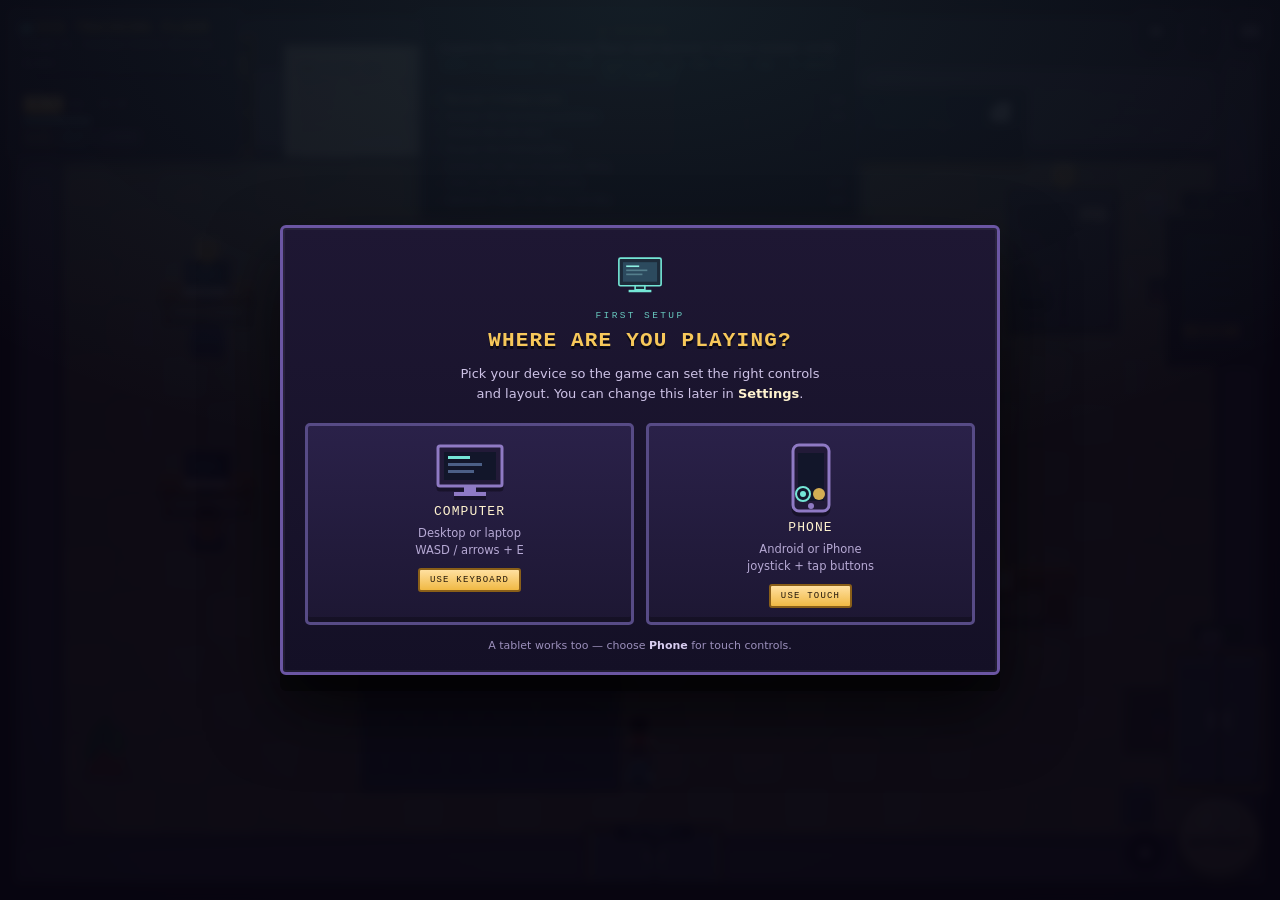
==== commit 076c75e1: "Add files via upload" ====
--- a/play.html
+++ b/play.html
@@ -112,6 +112,24 @@
   left: 10px;
   min-width: 190px;
   padding: 8px 11px 9px;
+  cursor: pointer;
+  user-select: none;
+  -webkit-user-select: none;
+  transition: border-color 140ms, background 140ms, padding 140ms;
+}
+.panel--room:hover {
+  border-color: rgba(247, 200, 90, 0.72);
+}
+.panel--room:focus-visible {
+  outline: 2px solid var(--gold);
+  outline-offset: 2px;
+}
+.panel--room.is-collapsed {
+  min-width: 0;
+  padding: 5px 11px 6px;
+}
+.panel--room.is-collapsed .room-body {
+  display: none !important;
 }
 
 .room-name {
@@ -125,6 +143,13 @@
   text-transform: uppercase;
   color: var(--gold);
   text-shadow: 0 2px 0 rgba(0, 0, 0, 0.7);
+}
+.room-toggle-ind {
+  margin-left: auto;
+  padding-left: 4px;
+  font-size: 10px;
+  letter-spacing: 0;
+  color: var(--cyan);
 }
 .room-dot {
   width: 7px; height: 7px;
@@ -203,13 +228,41 @@
   width: min(440px, calc(100vw - 300px));
   padding: 7px 13px 8px;
   text-align: center;
+  cursor: pointer;
+  user-select: none;
+  -webkit-user-select: none;
+  transition: border-color 140ms, background 140ms, padding 140ms;
+}
+.panel--mission:hover {
+  border-color: rgba(247, 200, 90, 0.72);
+}
+.panel--mission:focus-visible {
+  outline: 2px solid var(--gold);
+  outline-offset: 2px;
 }
 .mission-label {
+  display: inline-flex;
+  align-items: center;
+  justify-content: center;
+  gap: 6px;
   font-family: var(--font-pix);
   font-size: 9.5px;
   letter-spacing: 2px;
   text-transform: uppercase;
   color: var(--gold);
+}
+.mission-toggle-ind {
+  font-size: 9px;
+  letter-spacing: 0;
+  color: var(--cyan);
+}
+.panel--mission.is-collapsed {
+  width: auto;
+  min-width: 0;
+  padding: 5px 14px 6px;
+}
+.panel--mission.is-collapsed .mission-body {
+  display: none !important;
 }
 .mission-text {
   margin-top: 2px;
@@ -927,6 +980,7 @@
 
   .hud { padding: 8px; }
   .panel--room { top: 8px; left: 8px; min-width: 0; padding: 6px 9px 7px; }
+  .panel--room.is-collapsed { padding: 5px 10px 6px; }
   .room-name { font-size: 11.5px; letter-spacing: 0.8px; }
   .room-sub { display: none; }
   .hud-progress { margin-top: 5px; }
@@ -941,6 +995,14 @@
     transform: none;
     width: calc(100vw - 16px);
     padding: 6px 10px 7px;
+  }
+  body.room-collapsed .panel--mission {
+    top: 46px;
+  }
+  .panel--mission.is-collapsed {
+    width: auto;
+    max-width: calc(100vw - 16px);
+    padding: 5px 12px 6px;
   }
   .mission-label { font-size: 8.5px; letter-spacing: 1.5px; }
   .mission-text { font-size: 11.5px; }
@@ -1726,8 +1788,107 @@
 .badge--topic { color: #0b1f1c; background: #9fe9dc; border-color: #4c9d92; }
 .badge--book  { color: #ffeec4; background: rgba(247,200,90,.12); border-color: rgba(247,200,90,.55); }
 
+.quiz__letter-hint {
+  margin-top: 9px;
+  padding: 8px 11px 9px;
+  background: rgba(15, 11, 28, 0.88);
+  border: 1px solid rgba(247, 200, 90, 0.5);
+  border-left: 3px solid var(--gold);
+  border-radius: 3px;
+}
+.quiz__letter-hint[hidden] {
+  display: none !important;
+}
+.lhint__head {
+  display: flex;
+  align-items: center;
+  justify-content: space-between;
+  gap: 8px;
+  margin-bottom: 5px;
+  font-family: var(--font-pix);
+  font-size: 8.5px;
+  letter-spacing: 1.1px;
+  text-transform: uppercase;
+  color: var(--gold);
+}
+.lhint__meta {
+  color: var(--cyan);
+}
+.lhint__words {
+  display: flex;
+  flex-wrap: wrap;
+  gap: 10px 14px;
+  align-items: center;
+}
+.lhint__word {
+  display: inline-flex;
+  gap: 3px;
+  align-items: center;
+}
+.lhint__char {
+  display: inline-grid;
+  place-items: center;
+  min-width: 19px;
+  height: 22px;
+  padding: 0 3px;
+  font-family: var(--font-pix);
+  font-size: 12px;
+  font-weight: 700;
+  color: #6a5c8d;
+  background: rgba(255, 255, 255, 0.04);
+  border: 1px solid rgba(138, 120, 184, 0.35);
+  border-radius: 2px;
+}
+.lhint__char.is-rev {
+  color: #fff5d1;
+  background: rgba(247, 200, 90, 0.18);
+  border-color: rgba(247, 200, 90, 0.72);
+  text-shadow: 0 1px 0 rgba(0, 0, 0, 0.6);
+}
+.lhint__sep {
+  font-family: var(--font-pix);
+  font-size: 11px;
+  color: var(--cyan);
+  padding: 0 1px;
+}
+
+.quiz__tools {
+  display: flex;
+  flex-wrap: wrap;
+  align-items: center;
+  gap: 8px 14px;
+  margin-top: 9px;
+}
+.quiz__hintbtn {
+  display: inline-flex;
+  align-items: center;
+  gap: 5px;
+  padding: 5px 10px 6px;
+  font-family: var(--font-pix);
+  font-size: 9.5px;
+  font-weight: 700;
+  letter-spacing: 0.7px;
+  color: #ffe8a3;
+  background: linear-gradient(180deg, rgba(247, 200, 90, 0.22), rgba(247, 200, 90, 0.08));
+  border: 1px solid rgba(247, 200, 90, 0.65);
+  border-radius: 3px;
+  cursor: pointer;
+  transition: background 120ms, border-color 120ms, transform 80ms;
+}
+.quiz__hintbtn:hover:not(:disabled) {
+  color: #fff6d6;
+  background: linear-gradient(180deg, rgba(247, 200, 90, 0.34), rgba(247, 200, 90, 0.15));
+  border-color: var(--gold);
+}
+.quiz__hintbtn:active:not(:disabled) {
+  transform: translateY(1px);
+}
+.quiz__hintbtn:disabled {
+  opacity: 0.5;
+  cursor: not-allowed;
+}
+
 .quiz__booklink {
-  margin-top: 8px;
   font-family: var(--font-pix);
   font-size: 9.5px;
   letter-spacing: 0.8px;
@@ -2471,25 +2632,27 @@
   <div id="hud" class="hud">
 
     <!-- top-left: room name -->
-    <div class="panel panel--room" id="room-panel">
-      <div class="room-name"><span class="room-dot" aria-hidden="true"></span><span id="room-name">CCS Training Floor</span></div>
-      <div class="room-sub">Grade 11 · Contact Center Services</div>
-      <div class="hud-progress">
-        <div class="hud-progress__label"><span>Clues</span><span id="clue-count">0 / 3</span></div>
-        <div class="hud-progress__track"><i id="clue-bar" style="width:0%"></i></div>
-      </div>
-
-      <!-- progression: level, XP and the reward wallet -->
-      <div class="hud-xp">
-        <div class="hud-xp__row">
-          <span class="lvl-badge" id="lvl-badge" title="Level">LV 1</span>
-          <span class="hud-xp__label" id="xp-label">0 / 100 XP</span>
+    <div class="panel panel--room" id="room-panel" role="button" tabindex="0" aria-expanded="true" title="Click to hide or show training floor &amp; XP panel">
+      <div class="room-name"><span class="room-dot" aria-hidden="true"></span><span id="room-name">CCS Training Floor</span><span class="room-toggle-ind" id="room-toggle-ind" aria-hidden="true">▾</span></div>
+      <div class="room-body" id="room-body">
+        <div class="room-sub">Grade 11 · Contact Center Services</div>
+        <div class="hud-progress">
+          <div class="hud-progress__label"><span>Clues</span><span id="clue-count">0 / 3</span></div>
+          <div class="hud-progress__track"><i id="clue-bar" style="width:0%"></i></div>
         </div>
-        <div class="hud-progress__track hud-progress__track--xp"><i id="xp-bar" style="width:0%"></i></div>
-        <div class="hud-wallet">
-          <span class="wallet-chip" id="coin-count" title="Training coins">◎ 0</span>
-          <span class="wallet-chip wallet-chip--streak" id="streak-chip" title="Correct-answer streak">▲ 0</span>
-          <span class="wallet-chip wallet-chip--badge" id="badge-count" title="Achievements">★ 0</span>
+
+        <!-- progression: level, XP and the reward wallet -->
+        <div class="hud-xp">
+          <div class="hud-xp__row">
+            <span class="lvl-badge" id="lvl-badge" title="Level">LV 1</span>
+            <span class="hud-xp__label" id="xp-label">0 / 100 XP</span>
+          </div>
+          <div class="hud-progress__track hud-progress__track--xp"><i id="xp-bar" style="width:0%"></i></div>
+          <div class="hud-wallet">
+            <span class="wallet-chip" id="coin-count" title="Training coins">◎ 0</span>
+            <span class="wallet-chip wallet-chip--streak" id="streak-chip" title="Correct-answer streak">▲ 0</span>
+            <span class="wallet-chip wallet-chip--badge" id="badge-count" title="Achievements">★ 0</span>
+          </div>
         </div>
       </div>
     </div>
@@ -2502,11 +2665,13 @@
     </div>
 
     <!-- objective -->
-    <div class="panel panel--mission">
-      <div class="mission-label">◆ Mission</div>
-      <div class="mission-text" id="mission-text">Explore the CCS training floor and look for clues.</div>
-      <div class="mission-next" id="mission-next"></div>
-      <ul class="obj-list" id="obj-list" aria-label="Objectives"></ul>
+    <div class="panel panel--mission" id="mission-panel" role="button" tabindex="0" aria-expanded="true" title="Click to hide or show mission menu">
+      <div class="mission-label"><span>◆ Mission</span><span class="mission-toggle-ind" id="mission-toggle-ind" aria-hidden="true">▾</span></div>
+      <div class="mission-body" id="mission-body">
+        <div class="mission-text" id="mission-text">Explore the CCS training floor and look for clues.</div>
+        <div class="mission-next" id="mission-next"></div>
+        <ul class="obj-list" id="obj-list" aria-label="Objectives"></ul>
+      </div>
     </div>
 
     <!-- floating "+XP / +coin" feedback, level-up banner and achievement popups -->
@@ -2573,10 +2738,14 @@
                    autocapitalize="off" autocorrect="off" spellcheck="false" maxlength="80" />
             <button class="quiz__submit" id="quiz-submit" type="submit">Submit</button>
           </div>
+          <div class="quiz__letter-hint" id="quiz-letter-hint" hidden aria-live="polite"></div>
           <div class="quiz__feedback" id="quiz-feedback" aria-live="polite"></div>
           <div class="quiz__xp" id="quiz-xp" aria-live="polite"></div>
           <div class="quiz__meta" id="quiz-meta"></div>
-          <button class="quiz__booklink" id="quiz-booklink" type="button">▤ Check the handbook (offline notes)</button>
+          <div class="quiz__tools">
+            <button class="quiz__hintbtn" id="quiz-hint-btn" type="button">✦ Letter Hint (-10 XP)</button>
+            <button class="quiz__booklink" id="quiz-booklink" type="button">▤ Check the handbook (offline notes)</button>
+          </div>
         </form>
 
         <!-- item collected card -->
@@ -3465,7 +3634,6 @@
   "Mind your adherence"    → take breaks exactly on the schedule
   "That call escalated"    → passed to a higher level`
           },
-          answer: 'Which metric is the average time spent handling one contact, including talk, hold and after-call work?  AHT (Average Handle Time) — (talk + hold + ACW) ÷ calls handled.',
           notes: [
             'AHT = talk + hold + ACW (per call, averaged).',
             'CSAT = satisfied ÷ responses × 100.',
@@ -3507,7 +3675,6 @@
 IF THE POWER DROPS
   UPS keeps the PC and phone running → finish the call or save the note`
           },
-          answer: 'Which tool routes an incoming call to the next available agent?  ACD — the Automatic Call Distributor. (CRM stores the customer record; IVR plays the menu.)',
           notes: [
             'CRM = memory. ACD = traffic enforcer. IVR = recorded menu. UPS = power backup.',
             'Headset hygiene and microphone position affect quality scores.',
@@ -3716,7 +3883,6 @@
   "I can help you with that."      calm / warm / firm / apologetic
   Record yourself, listen back, and mark which word you stressed.`
           },
-          answer: 'Which element of paralanguage describes how high or low a voice is?  Pitch — projection is volume, pacing is speed, articulation is clarity.',
           notes: [
             'Pitch = high/low. Projection = volume. Pacing = speed.',
             'Tone = emotional colour. Articulation = clarity.',
@@ -3792,7 +3958,6 @@
   Check the live time convertor  ·  quote the customer's local time
   Spell names back               ·  avoid idioms and slang`
           },
-          answer: 'Manila is UTC+8 and New York is UTC−5. How many hours behind Manila is New York?  13 hours — 9:00 AM Monday in Manila is 8:00 PM Sunday in New York.',
           notes: [
             'Manila UTC+8 · New York UTC−5 · London UTC+0 · Sydney UTC+10.',
             'Daylight saving can move the difference by one hour.',
@@ -4000,7 +4165,6 @@
   "You didn't read the instructions, did you?"   (leading)
   "So where were you and what time was it and did you -"   (stacked)`
           },
-          answer: 'Which type of question begins with who, what, when, where, why or how and invites a full answer?  An open question — a closed question only gives yes/no or one fact.',
           notes: [
             'Open = full answer (who/what/when/how). Closed = yes/no or one fact.',
             'Funnel: open to widen, closed to confirm.',
@@ -4038,7 +4202,6 @@
   "Calm down."          "That's our policy." (alone)
   "That's not my job."  "You should have read the email."`
           },
-          answer: 'What is step 1 of the five-step de-escalation model?  Listen — let the customer finish before you clarify and act.',
           notes: [
             'Listen → Empathize/Apologize → Clarify → Act → Confirm.',
             'Apologize for the experience, not for legal fault.',
@@ -4257,7 +4420,6 @@
 Kind regards,
 Ana Reyes · Billing Support · Northline`
           },
-          answer: 'Which part of an email states its purpose in a few words?  The subject line — always include a reference, e.g. "Refund status — Ticket #48213".',
           notes: [
             'Subject line = purpose + reference. Never blank, never "HELP".',
             'Structure: greeting, acknowledgement, finding, action, next step, signature.',
@@ -4373,7 +4535,6 @@
 THE RULE
   If it is not in the CRM, it did not happen.`
           },
-          answer: 'What is it called when phone, email, chat and social media share one customer context?  Omnichannel — multichannel channels do not share it.',
           notes: [
             'Multichannel = many channels, separate records.',
             'Omnichannel = many channels, one shared customer view.',
@@ -4480,130 +4641,6 @@
             'Verify with a fixed checklist, every record, every batch.',
             'Never copy customer data outside the approved systems.'
           ]
-        }
-      ]
-    },
-
-    /* ══════════════════════════════════════════════════════════════════════
-       CHEAT SHEET
-       ══════════════════════════════════════════════════════════════════════ */
-    {
-      id: 'cheatsheet',
-      tab: 'Cheat sheet',
-      title: 'Quick reference',
-      blurb: 'One page to check before a quiz or an interview. The eight starred lines are exactly what the training-lab terminals ask.',
-      sections: [
-        {
-          heading: '5.1 The review answers in this lab',
-          body:
-            'The four terminals in the training lab ask for these facts. They are the same ' +
-            'facts written in the clues and in this manual.',
-          sample: {
-            kind: 'formula',
-            src:
-`★ 1. BPO stands for ................ Business Process Outsourcing
-★ 2. Average handle time = .......... AHT  (talk + hold + ACW) ÷ calls
-★ 3. High or low voice = ............ pitch
-★ 4. New York is behind Manila by .... 13 hours  (UTC−5 vs UTC+8)
-★ 5. Question inviting a full answer . open question
-★ 6. De-escalation step 1 = .......... listen
-★ 7. States an email's purpose = ..... subject line
-★ 8. Shared customer context = ...... omnichannel
-
-THE FOUR QUARTERS
-  Q1  operations · BPO · PECs · metrics · tools
-  Q2  communication · voice · accent · culture
-  Q3  inbound & outbound calls · probing · complaints · notes
-  Q4  email · chat · back office · omnichannel`
-          },
-          answer: 'Study these eight lines before you sit at a terminal.'
-        },
-        {
-          heading: '5.2 Metrics and formulas',
-          body:
-            'AHT, CSAT, FCR, ACW, adherence, occupancy, shrinkage, NPS, SLA, QA score — these are ' +
-            'the numbers on the floor boards.',
-          sample: {
-            kind: 'formula',
-            src:
-`AHT   = (talk + hold + ACW) ÷ calls handled
-CSAT  = (satisfied responses ÷ total responses) × 100
-FCR   = (solved on first contact ÷ total contacts) × 100
-NPS   = % promoters − % detractors
-
-STATES
-  READY / AVAILABLE   waiting for a contact
-  TALKING / HOLD      on the line
-  ACW                 after-call work
-  AUX                 work that is not a contact (meetings, coaching)
-  BREAK / LUNCH       scheduled, not AUX`
-          }
-        },
-        {
-          heading: '5.3 Glossary for the first week',
-          body:
-            '**ACD** automatic call distributor · **ACW** after-call work · **AHT** average handle ' +
-            'time · **AUX** auxiliary state · **attrition** agents leaving · **bio break** short ' +
-            'personal break · **blended** inbound and outbound in one queue · **CRM** customer ' +
-            'relationship management · **CSAT** customer satisfaction score · **disposition** the ' +
-            'label on a closed contact · **escalation** passing a contact upward · **FCR** first ' +
-            'contact resolution · **IBPAP** industry association · **IT-BPM** the industry name · ' +
-            '**IVR** interactive voice response · **NPS** net promoter score · **PEZA** ' +
-            'Philippine Economic Zone Authority · **PEC** personal entrepreneurial competency · ' +
-            '**QA** quality assurance · **SLA** service level agreement · **UPS** uninterruptible ' +
-            'power supply · **USP** unique selling proposition · **WFM** workforce management.',
-          notes: [
-            'Use the full term the first time you use an abbreviation.',
-            'Interviews often start by asking you to define two of these.'
-          ]
-        },
-        {
-          heading: '5.4 Script and template bank',
-          body:
-            'The openings you will use most often. Keep them natural, never robotic.',
-          sample: {
-            kind: 'phone',
-            src:
-`INBOUND GREETING
-  "Thank you for calling <company>, this is <name>. How may I help you?"
-
-VERIFICATION
-  "Before we go further, may I confirm your full name and the last four
-   digits of the card on file?"
-
-PLACING ON HOLD
-  "May I place you on a brief hold while I check that? It will be about
-   one minute."
-
-CLOSING
-  "I've <action>. Is there anything else I can help you with today?"
-
-OUTBOUND OPENING (with permission)
-  "Good evening, this is <name> from <company>. Is now a good time for a
-   quick call about your account?"
-
-EMAIL SIGN-OFF
-  "Kind regards, <name> · <team> · <company>"`
-          }
-        },
-        {
-          heading: '5.5 Golden rules of the floor',
-          body:
-            'If you remember nothing else, remember these.',
-          sample: {
-            kind: 'text',
-            src:
-` 1. Verify before you share account details.
- 2. Listen to understand, not to reply.
- 3. Never promise what the system cannot do.
- 4. If it is not in the CRM, it did not happen.
- 5. Protect customer data — RA 10173.
- 6. Take your breaks on schedule; AUX is for work.
- 7. Escalate early rather than guess.
- 8. Say the customer's name, and say it correctly.
- 9. Own the problem until it is solved.
-10. End every contact with a clear next step.`
-          }
         }
       ]
     },
@@ -4752,7 +4789,6 @@
 `  ------------------------------------------------\n` +
 `  FATAL ERROR: score recorded as 0%. Coaching booked with TL.`
           },
-          answer: 'The scored checklist QA marks your sampled calls against is the scorecard. A fatal error zeroes the whole contact.',
           notes: [
             'QA samples behaviours, not personality — it is fixable feedback.',
             'Fatal error = one behaviour that wipes the whole score.',
@@ -4769,7 +4805,6 @@
             'Calibration is why you can appeal a score and win. Ask for the recording, ask which ' +
             'behaviour was missed, and ask for the calibration example for that behaviour. ' +
             'Disagreeing with a score is allowed; disagreeing without the recording is not.',
-          answer: 'When two analysts score the same call and compare marks until they agree on the standard, that session is calibration.',
           notes: [
             'Calibration = same standard for every agent and every shift.',
             'Ask for the recording before you argue with a score.',
@@ -4789,7 +4824,6 @@
             'A good escalation carries: the verified account, the customer\'s own words, what ' +
             'you already tried, and the outcome you are asking for. A warm transfer briefs the ' +
             'next agent before the handover; a cold transfer drops the customer on them.',
-          answer: 'When a case is above your authority you escalate it up the ladder with the notes, never guess an answer.',
           notes: [
             'Escalate early; a guessed answer becomes a repeat call.',
             'Your notes travel with the case — write them as if the next agent is watching.',
@@ -4808,7 +4842,6 @@
             'On every contact: verify before you read anything aloud, never repeat card numbers, ' +
             'never confirm an account exists to someone who fails verification, and never store ' +
             'customer data on a personal device or a sticky note.',
-          answer: 'Under RA 10173 a customer asking for a copy of their own records files a data subject access request; route it to the privacy officer.',
           notes: [
             'Verify before you read; no exceptions, even for a friendly caller.',
             'RA 10173 = Data Privacy Act of 2012. PCI DSS covers card data.',
@@ -4824,7 +4857,6 @@
             'Nesting is measured by readiness, not speed: verification without prompting, hold ' +
             'etiquette without reminders, notes that a stranger could read. Ask everything while ' +
             'somebody is paid to answer — the questions do not get cheaper later.',
-          answer: 'The supervised stage where a new agent takes live contacts with a coach beside them is nesting.',
           notes: [
             'Nesting = supervised live practice before the solo queue.',
             'Readiness beats speed: clean verification, holds and notes.',
@@ -6193,6 +6225,7 @@
     room2Cleared: false,    // every wing question answered
     relics: [],             // relic ids collected in the wing
     claimed: {},            // one-time reward ids — nothing pays out twice
+    letterHints: {},        // { questionId: number of letter-hint steps unlocked }
     elapsed: 0,             // seconds of active play
     started: false,
     paused: true,
@@ -6256,6 +6289,7 @@
         room2Cleared: !!state.room2Cleared,
         relics: state.relics.slice(),
         claimed: state.claimed,
+        letterHints: state.letterHints,
         /* v2.0: optional in the v2 payload — older saves simply omit it */
         prog: Progression.snapshot(),
         elapsed: Math.round(state.elapsed),
@@ -6301,6 +6335,7 @@
     state.room2Cleared = !!data.room2Cleared;
     state.relics = Array.isArray(data.relics) ? data.relics.filter(function (k) { return !!RELICS[k]; }) : [];
     state.claimed = (data.claimed && typeof data.claimed === 'object') ? data.claimed : {};
+    state.letterHints = (data.letterHints && typeof data.letterHints === 'object') ? data.letterHints : {};
     /* rewards are optional: a v2 save written before v2.0 restores as level 1 */
     Progression.restore(data.prog || null);
     renderProgHud();
@@ -6614,6 +6649,7 @@
       el.itemCard.hidden = true;
       el.quizFeedback.textContent = '';
       el.quizFeedback.className = 'quiz__feedback';
+      if (el.quizXp) el.quizXp.textContent = '';
       el.quizMeta.textContent = '';
       this.stepLocked = false;
 
@@ -6642,6 +6678,9 @@
         } else {
           this.stepLocked = true;
         }
+        renderLetterHintUI(step.quiz);
+      } else {
+        renderLetterHintUI(null);
       }
 
       /* Clue cards are awarded when the page becomes readable. On quiz pages the
@@ -6732,6 +6771,7 @@
         el.quizFeedback.textContent = (q && q.success) || 'Correct!';
         el.quizFeedback.className = 'quiz__feedback is-right';
         el.quizMeta.textContent = attemptLabel(qid);
+        renderLetterHintUI(qid);
         this.stepLocked = false;
         el.dlgContinue.hidden = false;
         el.dlgContinue.disabled = false;
@@ -6757,10 +6797,139 @@
           el.quizFeedback.className = 'quiz__feedback is-hint';
         }
         el.quizMeta.textContent = attemptLabel(qid);
+        renderLetterHintUI(qid);
         try { el.quizInput.select(); } catch (e) {}
       }
+    },
+
+    /** Spend XP to reveal the next letter(s) of the current quiz answer. */
+    useLetterHint() {
+      const step = this.current();
+      if (!step || !step.quiz || state.solved[step.quiz]) return;
+      const qid = step.quiz;
+      const info = letterHintInfo(qid);
+      if (!info.ans || info.maxSteps <= 0) return;
+      const cur = clamp(Number(state.letterHints[qid]) || 0, 0, info.maxSteps);
+      if (cur >= info.maxSteps) {
+        if (el.quizXp) el.quizXp.textContent = 'All letters for this answer are already revealed!';
+        return;
+      }
+      const avail = Progression.totalXp();
+      if (avail < LETTER_HINT_COST) {
+        Sound.bad();
+        if (el.quizXp) {
+          el.quizXp.innerHTML = 'Need <b>' + LETTER_HINT_COST + ' XP</b> for a letter hint (you have <b>' +
+            avail + ' XP</b>). Read the handbook or inspect room notes to earn XP!';
+        }
+        revealFeedback();
+        return;
+      }
+      if (!Progression.spendXp(LETTER_HINT_COST)) return;
+      state.letterHints[qid] = cur + 1;
+      Sound.interact();
+      renderLetterHintUI(qid);
+      if (el.quizXp) {
+        el.quizXp.innerHTML = 'Spent <b>-' + LETTER_HINT_COST + ' XP</b> for a letter hint · <b>' +
+          Progression.totalXp() + ' XP</b> remaining.';
+      }
+      saveLocal();
+      revealFeedback();
+      try { el.quizInput.focus({ preventScroll: true }); } catch (e) {}
     }
   };
+
+  /* ── EXP-powered Letter Hint helpers ────────────────────────────────────── */
+  const LETTER_HINT_COST = 10;
+
+  function canonicalAnswerFor(qid) {
+    const q = Questions.get(qid);
+    if (!q || !Array.isArray(q.accepted) || !q.accepted.length) return '';
+    return String(q.accepted[0] || '').trim().toUpperCase();
+  }
+
+  function letterHintInfo(qid) {
+    const ans = canonicalAnswerFor(qid);
+    if (!ans) return { ans: '', maxSteps: 0, multiWord: false, words: [], seps: [] };
+    const parts = ans.split(/(\s+|-)/);
+    const words = [];
+    const seps = [];
+    for (let i = 0; i < parts.length; i++) {
+      if (i % 2 === 0) words.push(parts[i]);
+      else seps.push(parts[i]);
+    }
+    const multiWord = words.length > 1;
+    let maxSteps = 0;
+    if (multiWord) {
+      for (let w = 0; w < words.length; w++) {
+        if (words[w].length > maxSteps) maxSteps = words[w].length;
+      }
+    } else {
+      maxSteps = words[0] ? words[0].length : 0;
+    }
+    return { ans: ans, maxSteps: maxSteps, multiWord: multiWord, words: words, seps: seps };
+  }
+
+  function renderLetterHintUI(qid) {
+    if (!el.quizLetterHint || !el.quizHintBtn) return;
+    if (!qid) {
+      el.quizLetterHint.hidden = true;
+      el.quizLetterHint.innerHTML = '';
+      el.quizHintBtn.hidden = true;
+      return;
+    }
+    const info = letterHintInfo(qid);
+    const step = clamp(Number(state.letterHints[qid]) || 0, 0, info.maxSteps);
+    const solved = !!state.solved[qid];
+    const availXp = Progression.totalXp();
+
+    el.quizHintBtn.hidden = false;
+    if (solved) {
+      el.quizHintBtn.disabled = true;
+      el.quizHintBtn.textContent = '✦ Letter Hint (-' + LETTER_HINT_COST + ' XP)';
+    } else if (step >= info.maxSteps && info.maxSteps > 0) {
+      el.quizHintBtn.disabled = true;
+      el.quizHintBtn.textContent = '✦ All letters revealed (' + step + '/' + info.maxSteps + ')';
+    } else {
+      el.quizHintBtn.disabled = false;
+      el.quizHintBtn.textContent = '✦ Letter Hint (-' + LETTER_HINT_COST + ' XP · ' + availXp + ' XP avail)';
+    }
+
+    if (step <= 0 || !info.ans) {
+      el.quizLetterHint.hidden = true;
+      el.quizLetterHint.innerHTML = '';
+      return;
+    }
+
+    let revealedChars = 0;
+    let totalChars = 0;
+    const wordHtml = [];
+    for (let w = 0; w < info.words.length; w++) {
+      const word = info.words[w];
+      const chars = [];
+      for (let c = 0; c < word.length; c++) {
+        totalChars++;
+        const show = c < step;
+        if (show) revealedChars++;
+        chars.push(
+          '<span class="lhint__char' + (show ? ' is-rev' : '') + '">' +
+          (show ? escapeHtml(word.charAt(c)) : '_') +
+          '</span>'
+        );
+      }
+      wordHtml.push('<span class="lhint__word">' + chars.join('') + '</span>');
+      if (w < info.seps.length && info.seps[w].indexOf('-') !== -1) {
+        wordHtml.push('<span class="lhint__sep">-</span>');
+      }
+    }
+
+    el.quizLetterHint.hidden = false;
+    el.quizLetterHint.innerHTML =
+      '<div class="lhint__head">' +
+        '<span>✦ Letter Hint (' + revealedChars + '/' + totalChars + ' letters)</span>' +
+        '<span class="lhint__meta">' + (info.words.length > 1 ? info.words.length + ' words' : totalChars + ' chars') + '</span>' +
+      '</div>' +
+      '<div class="lhint__words">' + wordHtml.join('') + '</div>';
+  }
 
   /** Scroll the dialogue body just enough to show the reward + feedback block. */
   function revealFeedback() {
@@ -6802,6 +6971,7 @@
     if (t.indexOf('quarter 2') === 0 || t === 'q2') return 'q2';
     if (t.indexOf('quarter 3') === 0 || t === 'q3') return 'q3';
     if (t.indexOf('quarter 4') === 0 || t === 'q4') return 'q4';
+    if (t.indexOf('qa') === 0 || t.indexOf('qa wing') !== -1) return state.room2Unlocked ? 'qa' : 'q1';
     return 'q1';
   }
 
@@ -7491,6 +7661,8 @@
     return BOT_LINES[station.bot.thought];
   }
 
+  const STUDY_OBJECTS = { poster: 15, pc2: 15, coachSheet: 15, rack: 15 };
+
   function tryInteract() {
     if (Dialogue.open) { Dialogue.advance(); return; }
     if (!state.started || state.paused || roundOver()) return;
@@ -7504,6 +7676,10 @@
       let seatSteps = [];
       try { seatSteps = build(station) || []; } catch (err) { console.error(err); return; }
       if (!seatSteps.length) return;
+      if (STUDY_OBJECTS[station.interact] && claim('study_' + station.interact)) {
+        Progression.addXp(STUDY_OBJECTS[station.interact]);
+        saveLocal();
+      }
       Dialogue.show(station.label, seatSteps, function () {
         if (player.seated === station) updateHudHints();
       });
@@ -7534,6 +7710,11 @@
     let steps = [];
     try { steps = build(target) || []; } catch (err) { console.error(err); return; }
     if (!steps.length) return;
+
+    if (STUDY_OBJECTS[target.interact] && claim('study_' + target.interact)) {
+      Progression.addXp(STUDY_OBJECTS[target.interact]);
+      saveLocal();
+    }
 
     Dialogue.show(target.label, steps, function () {
       if (target.id === 'exitDoor' && state.doorOpen) updateMission();
@@ -8153,6 +8334,7 @@
     state.room2Cleared = false;
     state.relics = [];
     state.claimed = {};
+    state.letterHints = {};
     completionFresh = false;
     state.elapsed = 0;
     state.paused = false;
@@ -8474,9 +8656,15 @@
     shell: $('game-shell'),
     canvas: $('game'),
     hud: $('hud'),
+    roomPanel: $('room-panel') || document.querySelector('.panel--room'),
+    roomBody: $('room-body'),
+    roomToggleInd: $('room-toggle-ind'),
     roomName: $('room-name'),
     clueCount: $('clue-count'),
     clueBar: $('clue-bar'),
+    missionPanel: $('mission-panel') || document.querySelector('.panel--mission'),
+    missionBody: $('mission-body'),
+    missionToggleInd: $('mission-toggle-ind'),
     missionText: $('mission-text'),
     missionNext: $('mission-next'),
     clueTray: $('clue-tray'),
@@ -8501,6 +8689,8 @@
     quizForm: $('quiz-form'),
     quizInput: $('quiz-input'),
     quizSubmit: $('quiz-submit'),
+    quizLetterHint: $('quiz-letter-hint'),
+    quizHintBtn: $('quiz-hint-btn'),
     quizFeedback: $('quiz-feedback'),
     quizMeta: $('quiz-meta'),
     quizPrompt: $('quiz-prompt'),
@@ -8684,9 +8874,40 @@
       e.preventDefault();
       Dialogue.submit();
     });
+    if (el.quizHintBtn) {
+      el.quizHintBtn.addEventListener('click', function () {
+        Dialogue.useLetterHint();
+      });
+    }
     if (el.quizBookLink) {
       el.quizBookLink.addEventListener('click', function () {
         Book.show(this.dataset.chapter || 'q1');
+      });
+    }
+    if (el.roomPanel) {
+      el.roomPanel.addEventListener('click', function () {
+        Sound.interact();
+        toggleRoomPanel();
+      });
+      el.roomPanel.addEventListener('keydown', function (e) {
+        if (e.code === 'Enter' || e.code === 'Space') {
+          e.preventDefault();
+          Sound.interact();
+          toggleRoomPanel();
+        }
+      });
+    }
+    if (el.missionPanel) {
+      el.missionPanel.addEventListener('click', function () {
+        Sound.interact();
+        toggleMissionPanel();
+      });
+      el.missionPanel.addEventListener('keydown', function (e) {
+        if (e.code === 'Enter' || e.code === 'Space') {
+          e.preventDefault();
+          Sound.interact();
+          toggleMissionPanel();
+        }
       });
     }
 
@@ -8798,13 +9019,44 @@
     }, { passive: false });
   }
 
+  /** Toggle the top-left room / XP panel details on click without removing the tab. */
+  function toggleRoomPanel(forceCollapsed) {
+    if (!el.roomPanel) return false;
+    const collapsed = typeof forceCollapsed === 'boolean'
+      ? forceCollapsed
+      : !el.roomPanel.classList.contains('is-collapsed');
+    el.roomPanel.classList.toggle('is-collapsed', collapsed);
+    el.roomPanel.setAttribute('aria-expanded', collapsed ? 'false' : 'true');
+    if (document.body && document.body.classList) {
+      document.body.classList.toggle('room-collapsed', collapsed);
+    }
+    if (el.roomBody) el.roomBody.hidden = collapsed;
+    if (el.roomToggleInd) el.roomToggleInd.textContent = collapsed ? '▸' : '▾';
+    return collapsed;
+  }
+
+  /** Toggle the mission panel details on click without removing the mission tab. */
+  function toggleMissionPanel(forceCollapsed) {
+    if (!el.missionPanel) return false;
+    const collapsed = typeof forceCollapsed === 'boolean'
+      ? forceCollapsed
+      : !el.missionPanel.classList.contains('is-collapsed');
+    el.missionPanel.classList.toggle('is-collapsed', collapsed);
+    el.missionPanel.setAttribute('aria-expanded', collapsed ? 'false' : 'true');
+    if (el.missionBody) el.missionBody.hidden = collapsed;
+    if (el.missionToggleInd) el.missionToggleInd.textContent = collapsed ? '▸' : '▾';
+    return collapsed;
+  }
+
   /** Best guess at which chapter the student needs right now. */
   function guessBookChapter() {
+    if (room && room.id === 'lab2' && state.room2Unlocked) return 'qa';
     if (!hasClue('q1Card')) return 'q1';
     if (!hasClue('q2Card')) return 'q2';
     if (!hasClue('q3Card')) return 'q3';
     if (!state.solved.q_subject || !state.solved.q_omni) return 'q4';
-    return 'cheatsheet';
+    if (state.room2Unlocked) return 'qa';
+    return 'glossary';
   }
 
   /* ══════════════════════════════════════════════════════════════════════════
@@ -10183,9 +10435,10 @@
   /* ---------- level curve -------------------------------------------------- */
   /** XP needed to walk from `level` to `level + 1`. Gentle early, slower later. */
   function xpForLevel(level) { return 90 + (level - 1) * 70; }
+  const STARTER_XP = 30;
 
   const PROG = {
-    xp: 0,
+    xp: STARTER_XP,
     level: 1,
     coins: 0,
     streak: 0,
@@ -10407,6 +10660,38 @@
 
   /* ---------- the progression API ---------------------------------------- */
   const Progression = {
+    /** Total spendable XP across all earned levels. */
+    totalXp() {
+      let total = PROG.xp;
+      for (let lv = 1; lv < PROG.level; lv++) total += xpForLevel(lv);
+      return total;
+    },
+
+    /** Spend XP (e.g. for a letter hint), stepping down a level if needed. */
+    spendXp(cost) {
+      cost = Math.max(0, Math.round(cost));
+      if (!cost) return true;
+      if (this.totalXp() < cost) return false;
+      let rem = cost;
+      while (rem > 0) {
+        if (PROG.xp >= rem) {
+          PROG.xp -= rem;
+          rem = 0;
+        } else if (PROG.level > 1) {
+          rem -= PROG.xp;
+          PROG.level--;
+          PROG.xp = xpForLevel(PROG.level);
+        } else {
+          PROG.xp = 0;
+          rem = 0;
+        }
+      }
+      popReward('-' + cost + ' XP (Hint)', 'xp');
+      renderProgHud();
+      if (state.started) saveLocal();
+      return true;
+    },
+
     /** Add XP (handles multi-level ups) and update the HUD. */
     addXp(amount, silent) {
       if (!amount) return;
@@ -10476,7 +10761,10 @@
       PROG.streak = 0;
       renderProgHud();
       popChip(el.streakChip);
-      if (el.quizXp) el.quizXp.textContent = 'No XP this time — read the hint and try again.';
+      if (el.quizXp) {
+        el.quizXp.innerHTML = 'No XP this time — check the handbook or spend <b>' +
+          LETTER_HINT_COST + ' XP</b> for a letter hint.';
+      }
       robotSay(hintLineFor(qid), 'sad', 4);
       renderObjectives();
     },
@@ -10519,7 +10807,13 @@
     },
 
     onBookOpen() {
-      if (state.started) this.unlock('scholar');
+      if (state.started) {
+        if (claim('study_handbook')) this.addXp(20);
+        this.unlock('scholar');
+        if (Dialogue.open && Dialogue.current() && Dialogue.current().quiz) {
+          renderLetterHintUI(Dialogue.current().quiz);
+        }
+      }
     },
 
     onVisit(roomId) {
@@ -10528,7 +10822,7 @@
     },
 
     reset() {
-      PROG.xp = 0; PROG.level = 1; PROG.coins = 0;
+      PROG.xp = STARTER_XP; PROG.level = 1; PROG.coins = 0;
       PROG.streak = 0; PROG.bestStreak = 0;
       PROG.correct = 0; PROG.wrong = 0;
       PROG.achievements = {};
@@ -11186,6 +11480,9 @@
         clues: state.clues.slice(),
         solved: Object.assign({}, state.solved),
         attempts: JSON.parse(JSON.stringify(state.attempts)),
+        letterHints: Object.assign({}, state.letterHints),
+        roomCollapsed: !!(el.roomPanel && el.roomPanel.classList.contains('is-collapsed')),
+        missionCollapsed: !!(el.missionPanel && el.missionPanel.classList.contains('is-collapsed')),
         elapsed: Math.round(state.elapsed),
         player: { x: Math.round(player.x), y: Math.round(player.y), dir: player.dir },
         seated: player.seated ? player.seated.id : null,
@@ -11253,6 +11550,9 @@
       }));
     },
     advance: function () { Dialogue.advance(); },
+    useLetterHint: function () { Dialogue.useLetterHint(); },
+    toggleRoom: toggleRoomPanel,
+    toggleMission: toggleMissionPanel,
     reset: resetGame,
 
     /* screens */
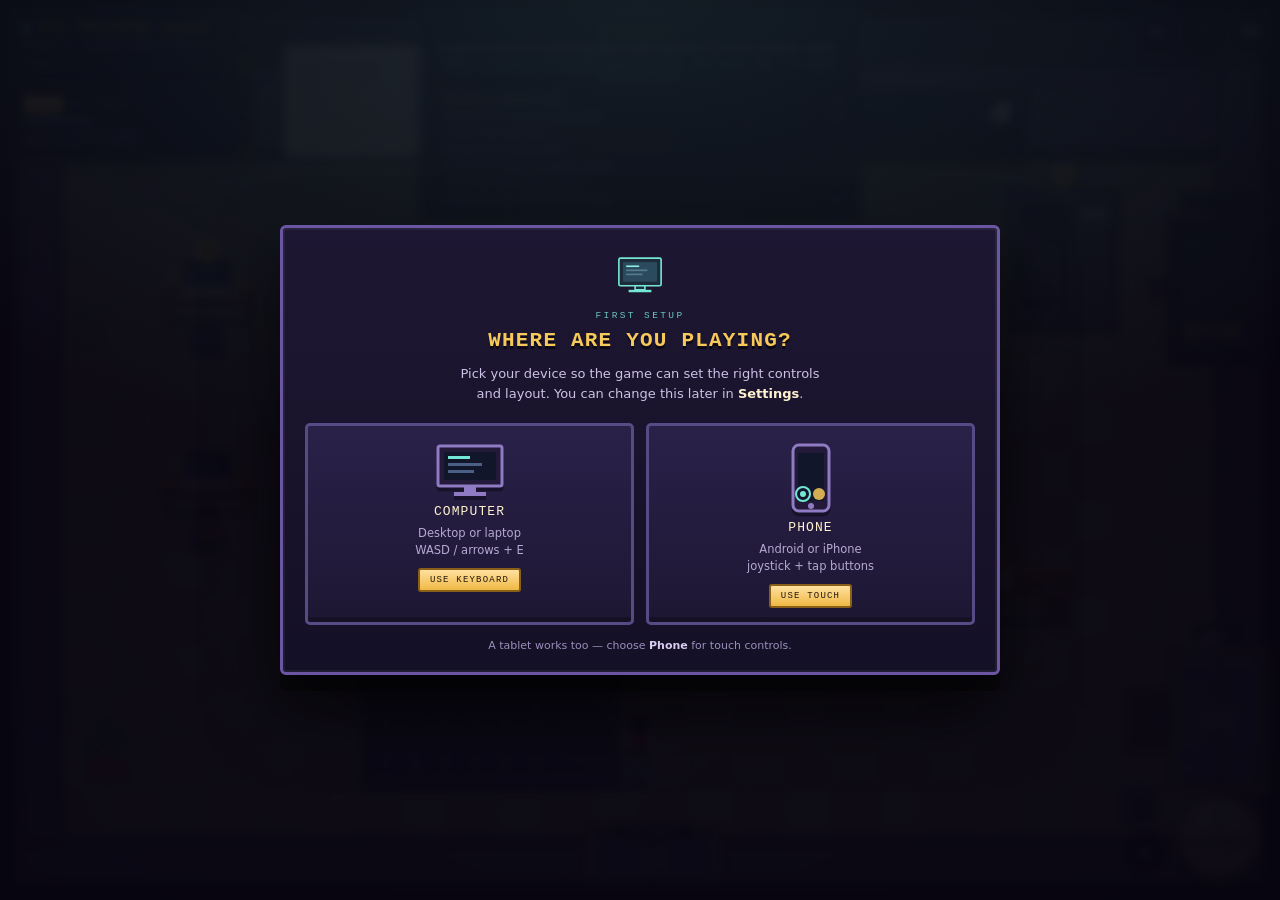
==== commit fb5e32e6: "Add files via upload" ====
--- a/play.html
+++ b/play.html
@@ -2728,8 +2728,8 @@
         <!-- typed-answer quiz -->
         <form class="quiz" id="quiz-form" hidden>
           <div class="quiz__badges" id="quiz-badges">
-            <span class="badge badge--topic" id="quiz-topic">Quarter 1</span>
-            <span class="badge badge--book" id="quiz-bookref">Q1 › Jargons &amp; metrics</span>
+            <span class="badge badge--topic" id="quiz-topic">Term 1</span>
+            <span class="badge badge--book" id="quiz-bookref">Term 1 › Jargons &amp; metrics</span>
           </div>
           <div class="quiz__prompt" id="quiz-prompt"></div>
           <label class="quiz__label" for="quiz-input">Your answer</label>
@@ -2832,7 +2832,7 @@
       <div class="title-logo">
         <span class="title-logo__c">C</span><span class="title-logo__word">allScape</span>
       </div>
-      <p class="title-kicker">Contact Center Services · Q1–Q4 Review</p>
+      <p class="title-kicker">Contact Center Services · Term 1–3 Review</p>
 
       <!-- offline save summary -->
       <div class="save-card" id="save-card">
@@ -2857,9 +2857,9 @@
         <p><b>Desktop</b> — W A S D or Arrow keys to walk. <b>E</b> to inspect or interact. <b>B</b> opens the handbook.</p>
         <p><b>Mobile</b> — hold the joystick (lower-left) and tap the Interact button (lower-right).</p>
         <p><b>Chair</b> — press <b>E</b> at a chair to sit with an agent; <b>Space</b> stands you up again.</p>
-        <p>Read the <b>CCS Handbook</b> on the shelves at any time — all four quarters, with call scripts, email templates and metric formulas. Every question on the floor is answered inside it.</p>
+        <p>Read the <b>CCS Handbook</b> on the shelves at any time — all three terms, with call scripts, email templates and metric formulas. Every question on the floor is answered inside it.</p>
         <p>Walk to a chair and press <b>E</b> to sit with an agent, then <b>E</b> again to work the computer. <b>Space</b> stands you up.</p>
-        <p>Four terminals, two questions each (Q1–Q4). Collect the three review cards, then open the exit door and step through.</p>
+        <p>Four terminals, two questions each (Term 1–3). Collect the three review cards, then open the exit door and step through.</p>
         <p><b>Optional</b> — the <b>Mock Call Bay</b> door in the top wall leads to a practice room with six extra questions and a bonus card.</p>
         <p><b>Room 2</b> — clear the training floor and the <b>QA &amp; Escalation Wing</b> door opens on the right wall: six new console questions, three relics and the QA Wing handbook chapter.</p>
         <p><b>Robi</b> — your robot companion hovers behind you with hints. Correct answers and review cards earn <b>XP</b>, <b>coins</b>, answer streaks and <b>achievements</b> (8 to find). Level up, then check your tally in the pause menu or at the end of the run.</p>
@@ -2954,7 +2954,7 @@
           <div class="book__cover-grade">Grade 11 · Contact Center Services</div>
           <div class="book__cover-shelf">Training laboratory copy</div>
         </div>
-        <div class="book__cover-spine"><span>Q1 · Q2 · Q3 · Q4</span></div>
+        <div class="book__cover-spine"><span>TERM 1 · TERM 2 · TERM 3</span></div>
       </div>
 
       <div class="book__inside">
@@ -2963,9 +2963,9 @@
           <div class="book__plate">
             <div class="book__plate-k">Contents</div>
             <div class="book__plate-title" id="book-plate-title">CCS Operations Manual</div>
-            <div class="book__plate-sub" id="book-plate-sub">Grade 11 · Q1 to Q4</div>
+            <div class="book__plate-sub" id="book-plate-sub">Grade 11 · Term 1 to Term 3</div>
           </div>
-          <div class="book__chapter-label" id="book-plate-chapter">Quarter 1</div>
+          <div class="book__chapter-label" id="book-plate-chapter">Term 1</div>
           <ol class="book__toc" id="book-toc"></ol>
           <div class="book__plate-foot">
             <span id="book-plate-edition">Training laboratory copy</span>
@@ -2978,7 +2978,7 @@
           <div class="book__head">
             <div>
               <div class="book__title" id="book-title">CCS Operations Manual</div>
-              <div class="book__sub" id="book-sub">Grade 11 Contact Center Services · Q1 to Q4</div>
+              <div class="book__sub" id="book-sub">Grade 11 Contact Center Services · Term 1 to Term 3</div>
             </div>
             <button class="book__close" id="btn-book-close" aria-label="Close the handbook">✕</button>
           </div>
@@ -3069,13 +3069,12 @@
 <script>
 /* ============================================================================
    CallScape — QUESTION BANK (teacher-editable data)
-   Grade 11 Contact Center Services · Quarters 1–4
+   Grade 11 Contact Center Services · Terms 1–3
    ----------------------------------------------------------------------------
-   SCOPE: the four quarterly topics of the CCS subject only.
-     Q1  Operations, Tools & Industry Fundamentals
-     Q2  Communication & Cultural Competency
-     Q3  Inbound & Outbound Call Simulations
-     Q4  Non-Voice & Digital Channel Support
+   SCOPE: the three term topics of the CCS subject.
+     Term 1  Operations, Tools & Industry Fundamentals
+     Term 2  Communication, Voice & Cultural Competency
+     Term 3  Call Simulations, Non-Voice & Digital Channel Support
 
    This file is intentionally SEPARATE from gameplay logic (script.js) so that
    teachers can review / replace the questions without touching the engine.
@@ -3088,7 +3087,7 @@
    fact. If you edit a question, edit the matching section too — the game
    shows the same `bookRef` label under every question.
 
-   Two questions are asked at each of the four stations, so all four quarters
+   Two questions are asked at each of the four stations, so all three terms
    are reviewed before the exit opens.
 
    To add or edit a question:
@@ -3098,7 +3097,7 @@
      3. Reload the page. No build step required.
 
    Field reference
-     topic       (string)   'Quarter 1' … 'Quarter 4' — shown as a badge
+     topic       (string)   'Term 1' … 'Term 3' — shown as a badge
      bookRef     (string)   Section name in the handbook
      prompt      (string)   The question shown to the student.
      accepted    (string[]) Every string in this list counts as correct.
@@ -3117,11 +3116,11 @@
 
 window.CALLSCAPE_QUESTIONS = {
 
-  /* ══════════════════ STATION 1 · Quarter 1 — Operations ══════════════════ */
+  /* ══════════════════ STATION 1 · Term 1 — Operations ══════════════════ */
 
   q_bpo: {
-    topic: 'Quarter 1',
-    bookRef: 'Q1 › What BPO is',
+    topic: 'Term 1',
+    bookRef: 'Term 1 › What BPO is',
     prompt:
       'The orientation slide on the monitor has lost its first line:\n\n' +
       '  ______ is the practice of hiring an outside company to perform\n' +
@@ -3138,8 +3137,8 @@
   },
 
   q_aht: {
-    topic: 'Quarter 1',
-    bookRef: 'Q1 › Jargons & metrics',
+    topic: 'Term 1',
+    bookRef: 'Term 1 › Jargons & metrics',
     prompt:
       'A team leader points at the floor board:\n\n' +
       '  "This number is our average total time per contact — talk time,\n' +
@@ -3155,11 +3154,11 @@
     fail: 'Not that one. Think of the metric whose formula adds talk time, hold time and after-call work.'
   },
 
-  /* ═══════════════ STATION 2 · Quarter 2 — Communication ═════════════════ */
+  /* ═══════════════ STATION 2 · Term 2 — Communication ═════════════════ */
 
   q_pitch: {
-    topic: 'Quarter 2',
-    bookRef: 'Q2 › Paralanguage & voice',
+    topic: 'Term 2',
+    bookRef: 'Term 2 › Paralanguage & voice',
     prompt:
       'The coaching sheet lists five voice controls: pitch, projection, pacing, ' +
       'tone and articulation.\n\n' +
@@ -3172,8 +3171,8 @@
   },
 
   q_timezone: {
-    topic: 'Quarter 2',
-    bookRef: 'Q2 › Cultural variables & geography',
+    topic: 'Term 2',
+    bookRef: 'Term 2 › Cultural variables & geography',
     prompt:
       'Manila is UTC+8 and New York is UTC−5.\n\n' +
       'How many hours BEHIND Manila is New York?',
@@ -3185,11 +3184,11 @@
     fail: 'Not yet. Add the distance from UTC+8 down to UTC+0 and then down to UTC−5.'
   },
 
-  /* ════════════════ STATION 3 · Quarter 3 — Call skills ══════════════════ */
+  /* ════════════════ STATION 3 · Term 3 — Call skills ══════════════════ */
 
   q_open: {
-    topic: 'Quarter 3',
-    bookRef: 'Q3 › Probing & questioning',
+    topic: 'Term 3',
+    bookRef: 'Term 3 › Probing & questioning',
     prompt:
       'The call-model card reads:\n\n' +
       '  "Ask ______ questions first to widen the conversation, then closed\n' +
@@ -3203,8 +3202,8 @@
   },
 
   q_deescalate: {
-    topic: 'Quarter 3',
-    bookRef: 'Q3 › Complaint handling',
+    topic: 'Term 3',
+    bookRef: 'Term 3 › Complaint handling',
     prompt:
       'A customer is shouting about a double charge. The five-step model is:\n\n' +
       '  1 ?  2 Empathize and apologize  3 Clarify  4 Act  5 Confirm\n\n' +
@@ -3216,11 +3215,11 @@
     fail: 'Not quite. It happens before you apologize or ask any question.'
   },
 
-  /* ════════════════ STATION 4 · Quarter 4 — Non-voice ═══════════════════ */
+  /* ════════════════ STATION 4 · Term 3 — Non-voice & Digital ═══════════════════ */
 
   q_subject: {
-    topic: 'Quarter 4',
-    bookRef: 'Q4 › Email support etiquette',
+    topic: 'Term 3',
+    bookRef: 'Term 3 › Email support etiquette',
     prompt:
       'An email is waiting in the outbox and the header field is blank:\n\n' +
       '  ______: Refund status — Ticket #48213\n\n' +
@@ -3233,8 +3232,8 @@
   },
 
   q_omni: {
-    topic: 'Quarter 4',
-    bookRef: 'Q4 › Omnichannel service delivery',
+    topic: 'Term 3',
+    bookRef: 'Term 3 › Omnichannel service delivery',
     prompt:
       'A customer chats, then calls, then emails — and never repeats the story,\n' +
       'because every channel sees the same account history.\n\n' +
@@ -3252,8 +3251,8 @@
      six awards the bay's bonus review card. */
 
   q_permission: {
-    topic: 'Quarter 2',
-    bookRef: 'Q2 › Telephone etiquette & call control',
+    topic: 'Term 2',
+    bookRef: 'Term 2 › Telephone etiquette & call control',
     prompt:
       'You need two minutes to check the billing tool.\n\n' +
       'Before you place the caller on hold, you must ask for ______ .',
@@ -3265,8 +3264,8 @@
   },
 
   q_signpost: {
-    topic: 'Quarter 2',
-    bookRef: 'Q2 › Telephone etiquette & call control',
+    topic: 'Term 2',
+    bookRef: 'Term 2 › Telephone etiquette & call control',
     prompt:
       '"I will ask you two quick questions, then I will explain your options."\n\n' +
       'Telling the customer the steps ahead so they tolerate the wait is called\n' +
@@ -3279,8 +3278,8 @@
   },
 
   q_ballpark: {
-    topic: 'Quarter 2',
-    bookRef: 'Q2 › Floor idioms',
+    topic: 'Term 2',
+    bookRef: 'Term 2 › Floor idioms',
     prompt:
       'A team leader asks for "a ______ figure" before the report is final.\n\n' +
       'Which floor idiom means a rough estimate?',
@@ -3292,8 +3291,8 @@
   },
 
   q_escalate: {
-    topic: 'Quarter 3',
-    bookRef: 'Q3 › Escalation & handoffs',
+    topic: 'Term 3',
+    bookRef: 'Term 3 › Escalation & handoffs',
     prompt:
       'The customer is asking for a refund that is above your approval limit.\n\n' +
       'What do you do with the contact?',
@@ -3305,8 +3304,8 @@
   },
 
   q_warm: {
-    topic: 'Quarter 3',
-    bookRef: 'Q3 › Escalation & handoffs',
+    topic: 'Term 3',
+    bookRef: 'Term 3 › Escalation & handoffs',
     prompt:
       'You brief the next agent, explain the case, and introduce the customer\n' +
       'before the handover.\n\n' +
@@ -3319,8 +3318,8 @@
   },
 
   q_ftr: {
-    topic: 'Quarter 4',
-    bookRef: 'Q4 › Back-office quality standards',
+    topic: 'Term 3',
+    bookRef: 'Term 3 › Back-office quality standards',
     prompt:
       'In the back office there is no customer on the line, so accuracy is the\n' +
       'metric: the share of records completed with no correction needed.\n\n' +
@@ -3440,7 +3439,7 @@
 <script>
 /* ============================================================================
    CallScape — CCS HANDBOOK (content data)
-   Grade 11 Contact Center Services · Quarters 1–4
+   Grade 11 Contact Center Services · Terms 1–3
    ----------------------------------------------------------------------------
    This is the in-game textbook ("the book" on the laboratory shelf). It is
    plain data: no logic lives here, so a teacher can edit the lesson text
@@ -3468,17 +3467,17 @@
 
 window.CALLSCAPE_BOOK = {
   title: 'CCS Operations Manual',
-  subtitle: 'Grade 11 Contact Center Services · Quarter 1 to Quarter 4',
+  subtitle: 'Grade 11 Contact Center Services · Term 1 to Term 3',
   edition: 'Training laboratory copy · Emilio Jacinto NHS',
 
   chapters: [
     /* ══════════════════════════════════════════════════════════════════════
-       QUARTER 1
+       TERM 1
        ══════════════════════════════════════════════════════════════════════ */
     {
-      id: 'q1',
-      tab: 'Q1 · Operations',
-      title: 'Quarter 1 — Operations, Tools & Industry Fundamentals',
+      id: 't1',
+      tab: 'Term 1 · Operations',
+      title: 'Term 1 — Operations, Tools & Industry Fundamentals',
       blurb: 'Before you take a single call you need the industry picture, the entrepreneur mindset, the vocabulary of the floor, and the technology you will be sitting in front of.',
       sections: [
         {
@@ -3782,12 +3781,12 @@
     },
 
     /* ══════════════════════════════════════════════════════════════════════
-       QUARTER 2
+       TERM 2
        ══════════════════════════════════════════════════════════════════════ */
     {
-      id: 'q2',
-      tab: 'Q2 · Communication',
-      title: 'Quarter 2 — Communication & Cultural Competency',
+      id: 't2',
+      tab: 'Term 2 · Communication',
+      title: 'Term 2 — Communication, Voice & Cultural Competency',
       blurb: 'On the phone there is no body language to read, so your voice carries everything: the words you choose, how you say them, and how well you understand the person on the other end of the world.',
       sections: [
         {
@@ -4062,12 +4061,12 @@
     },
 
     /* ══════════════════════════════════════════════════════════════════════
-       QUARTER 3
+       TERM 3
        ══════════════════════════════════════════════════════════════════════ */
     {
-      id: 'q3',
-      tab: 'Q3 · Calls',
-      title: 'Quarter 3 — Inbound & Outbound Call Simulations',
+      id: 't3',
+      tab: 'Term 3 · Calls & Digital',
+      title: 'Term 3 — Call Simulations, Non-Voice & Digital Channels',
       blurb: 'This is the floor itself: opening a call, finding the real problem, selling the benefit, calming an angry customer, and writing it all up properly afterwards.',
       sections: [
         {
@@ -4368,21 +4367,9 @@
             'A handoff note must let the next agent continue without re-asking the customer.',
             'Promised callbacks are commitments; log the time in the customer\'s clock.'
           ]
-        }
-      ]
-    },
-
-    /* ══════════════════════════════════════════════════════════════════════
-       QUARTER 4
-       ══════════════════════════════════════════════════════════════════════ */
-    {
-      id: 'q4',
-      tab: 'Q4 · Non-voice',
-      title: 'Quarter 4 — Non-Voice & Digital Channel Support',
-      blurb: 'Most modern service happens in writing: email, chat, tickets and social media. The same courtesy applies — but now it is permanent, searchable, and judged by grammar.',
-      sections: [
+        },
         {
-          heading: '4.1 Email support etiquette',
+          heading: '3.10 Email support etiquette',
           body:
             'An email is a permanent record, so write it as if the customer, your team leader and ' +
             'the QA analyst will all read it — because they will.\n\n' +
@@ -4428,7 +4415,7 @@
           ]
         },
         {
-          heading: '4.2 Live chat and messaging apps',
+          heading: '3.11 Live chat and messaging apps',
           body:
             'Chat is **real-time and informal**, but it is still a professional channel. ' +
             '**Speed matters** — a chat that sits silent for a minute feels abandoned, so ' +
@@ -4471,7 +4458,7 @@
           ]
         },
         {
-          heading: '4.3 Back-end and administrative support',
+          heading: '3.12 Back-end and administrative support',
           body:
             'Back-office work keeps the front office running: **data entry**, **online research**, ' +
             '**document processing**, **billing checks** and **ticket resolution workflows**.\n\n' +
@@ -4508,7 +4495,7 @@
           ]
         },
         {
-          heading: '4.4 Omnichannel service delivery',
+          heading: '3.13 Omnichannel service delivery',
           body:
             '**Multichannel** means offering several channels that do not know about each other: ' +
             'you call, then you email, and you have to explain the whole story again. ' +
@@ -4517,7 +4504,7 @@
             'same ticket number.\n\n' +
             'The goal is a **seamless journey**: start on chat, move to phone for a complex fix, ' +
             'finish with an email confirmation — without the customer repeating themselves. That ' +
-            'only works if every agent **logs the contact properly** (remember Quarter 3), tags ' +
+            'only works if every agent **logs the contact properly** (remember earlier in Term 3), tags ' +
             'the channel, and links related tickets. If you promise a callback, put it in the ' +
             'system; a promise that lives only in your memory breaks the omnichannel experience.',
           sample: {
@@ -4542,7 +4529,7 @@
           ]
         },
         {
-          heading: '4.5 Chat concurrency and multitasking',
+          heading: '3.14 Chat concurrency and multitasking',
           body:
             'Chat agents usually handle two to four conversations at once — **concurrency**. It ' +
             'works because chat is asynchronous: the customer types, you reply, they read. The ' +
@@ -4577,7 +4564,7 @@
           ]
         },
         {
-          heading: '4.6 Social media and public replies',
+          heading: '3.15 Social media and public replies',
           body:
             'A public post is a conversation with an audience. The customer writes to you, but ' +
             'hundreds of people read the answer. Three rules govern **social care**: **acknowledge ' +
@@ -4611,7 +4598,7 @@
           ]
         },
         {
-          heading: '4.7 Back-office quality and data entry standards',
+          heading: '3.16 Back-office quality and data entry standards',
           body:
             'Back-office work — data entry, order processing, claims, reconciliations — is measured ' +
             'differently from voice. There is no customer on the line, so **accuracy replaces ' +
@@ -4874,7 +4861,7 @@
    CallScape — script.js
    A top-down pixel-art escape-room review game for Grade 11 students of
    CONTACT CENTER SERVICES (CCS) at Emilio Jacinto National High School.
-   Review scope: Quarter 1 to Quarter 4 of the CCS subject.
+   Review scope: Term 1 to Term 3 of the CCS subject.
 
    Everything here is vanilla JavaScript. The file is organised in clear
    sections so the engine pieces stay separate even though they ship together:
@@ -5007,21 +4994,21 @@
   const ITEMS = {
     q1Card: {
       icon: '☎',
-      title: 'Quarter 1 Review Card',
+      title: 'Term 1 Review Card',
       desc: 'BPO = Business Process Outsourcing. AHT = (talk + hold + ACW) ÷ calls handled — the average time spent handling one contact.',
-      ref: 'Q1 › Jargons & metrics'
+      ref: 'Term 1 › Jargons & metrics'
     },
     q2Card: {
       icon: '◍',
-      title: 'Quarter 2 Review Card',
+      title: 'Term 2 Review Card',
       desc: 'Pitch is how high or low the voice is. Manila is UTC+8 and New York is UTC−5, so New York is 13 hours behind Manila.',
-      ref: 'Q2 › Paralanguage & voice'
+      ref: 'Term 2 › Paralanguage & voice'
     },
     q3Card: {
       icon: '✎',
-      title: 'Quarter 3 Review Card',
+      title: 'Term 3 Review Card',
       desc: 'Open questions invite a full answer. De-escalation starts with listening — let the customer finish before you clarify and act.',
-      ref: 'Q3 › Complaint handling'
+      ref: 'Term 3 › Complaint handling'
     },
     /* Bonus card from the Mock Call Bay. It is NOT one of the three cards the
        exit panel demands — it is extra credit, tracked separately. */
@@ -5029,7 +5016,7 @@
       icon: '★',
       title: 'Mock Call Bay Bonus Card',
       desc: 'Ask permission before hold · signpost the steps · a ballpark figure is a rough estimate · escalate above your limit · brief the next agent (warm transfer) · first-time-right in the back office.',
-      ref: 'Q3 › Escalation & handoffs'
+      ref: 'Term 3 › Escalation & handoffs'
     }
   };
 
@@ -5111,9 +5098,22 @@
     { tag: 'note', text: 'Stuck? Ask your team leader early rather than guessing on a live call.' }
   ];
 
-  /* Facts, tips and idioms heard on a contact center floor. */
+  /* Facts, tips, jargons and idioms heard on a contact center floor. */
   const BOT_LINES = [
-    { tag: 'fact',  text: 'AHT = (talk + hold + ACW) ÷ calls handled. Beat the target and the floor board loves you.' },
+    { tag: 'jargon', text: 'BPO stands for Business Process Outsourcing — hiring an outside company to handle business operations.' },
+    { tag: 'jargon', text: 'AHT (Average Handle Time) = (Talk + Hold + ACW) ÷ calls handled. It tracks average total time per contact.' },
+    { tag: 'jargon', text: 'Floor tools: ACD routes calls to the next agent, CRM stores customer records, IVR is the phone menu.' },
+    { tag: 'jargon', text: 'Voice control: PITCH is how high or low your voice sounds. Projection is volume; pacing is speed.' },
+    { tag: 'jargon', text: 'Time zones: Manila (UTC+8) and New York (UTC−5) are 13 hours apart — New York is 13 hours behind Manila.' },
+    { tag: 'jargon', text: 'Probing: OPEN questions (Who, What, When, Where, Why, How) invite a full answer instead of yes/no.' },
+    { tag: 'jargon', text: 'De-escalation Step 1 is LISTEN — let the customer finish speaking before you empathize, clarify and act.' },
+    { tag: 'jargon', text: 'Email etiquette: the SUBJECT line states the purpose of an email in a few words plus the ticket reference.' },
+    { tag: 'jargon', text: 'OMNICHANNEL links phone, email, chat and social media so every channel shares one customer history.' },
+    { tag: 'jargon', text: 'Hold etiquette: always ask PERMISSION and state a time estimate before placing a caller on hold.' },
+    { tag: 'jargon', text: 'SIGNPOSTING means telling the caller the steps ahead ("First I will check your bill, then...").' },
+    { tag: 'jargon', text: '"BALLPARK figure" is floor slang for a rough estimate — confirm the exact amount in the CRM.' },
+    { tag: 'jargon', text: 'ESCALATE requests above your authority limit, and use a WARM transfer to brief the next agent first.' },
+    { tag: 'jargon', text: 'FIRST-TIME-RIGHT (FTR) is the back-office standard: complete and accurate on the very first submission.' },
     { tag: 'fact',  text: 'Smiling is audible. Agents smile before the system dials.' },
     { tag: 'fact',  text: 'If it is not in the CRM, it did not happen.' },
     { tag: 'fact',  text: 'CSAT is the customer\'s score. QA score is ours. Chase both.' },
@@ -5149,6 +5149,9 @@
     { tag: 'idiom', text: '"Keep me in the loop" — your team leader wants the update before the customer complains.' },
     { tag: 'fact',  text: 'Nesting is the supervised week when a new agent takes live contacts. Ask everything then.' },
     /* ── heard in the QA & Escalation Wing (Room 2) ── */
+    { tag: 'jargon', text: 'QA scores sampled calls on a SCORECARD. One FATAL error zeroes the whole contact.' },
+    { tag: 'jargon', text: 'CALIBRATION is when QA analysts and TLs score the same call together to align standards.' },
+    { tag: 'jargon', text: 'Under RA 10173, a customer asking for their records files a Data Subject ACCESS Request (DSAR).' },
     { tag: 'fact',  text: 'QA samples two to four contacts a week and scores them against the scorecard.' },
     { tag: 'fact',  text: 'One fatal error zeroes the whole sample. Verification before anything else.' },
     { tag: 'fact',  text: 'Calibration is why you can appeal a score and win: same call, same marks.' },
@@ -5199,7 +5202,7 @@
       touch: { x: 3.3, y: 3.5 },          // stand-here point (inside the room)
       marker: { x: 3.3, y: 3.02 },
       interact: 'bookshelf',
-      opensBook: 'q1',                    // walking up to it opens the handbook
+      opensBook: 't1',                    // walking up to it opens the handbook
       priority: 6
     },
     {
@@ -5351,7 +5354,7 @@
         touch: { x: 3.0, y: 3.5 },
         marker: { x: 3.0, y: 3.02 },
         interact: 'bayShelf',
-        opensBook: 'q3',
+        opensBook: 't3',
         priority: 6
       },
 
@@ -5472,14 +5475,14 @@
        { text: '...', quiz: 'q', card: 'id', onSolved: fn }
        { text: '...', action: fn }            → runs fn when the step is shown
      A `card` on a quiz step is only granted once that question is solved.
-     Each station asks TWO questions — one per station topic — so all four
-     quarters of the subject are reviewed before the exit opens. */
+     Each station asks TWO questions — covering all three terms of the
+     subject before the exit opens. */
   const CONTENT = {
     bookshelf: function () {
       return [
         {
           text: 'The shelf holds the training references. The thickest binder is the ' +
-                '**CCS Operations Manual** — Quarter 1 to Quarter 4, with call scripts, ' +
+                '**CCS Operations Manual** — Term 1 to Term 3, with call scripts, ' +
                 'email templates and the metric formulas.\n\n' +
                 'The label on the spine reads: "EVERYTHING THE TRAINING TERMINALS ASK ' +
                 'IS IN HERE."'
@@ -5503,14 +5506,14 @@
         },
         {
           text: 'A smaller typed memo is pinned underneath:\n\n' +
-                '"Review scope for the quarterly exam: **Q1** operations, tools and the ' +
-                'BPO industry; **Q2** communication and culture; **Q3** inbound and ' +
-                'outbound calls; **Q4** non-voice and digital channels."'
+                '"Review scope for the term exam: **Term 1** operations, tools and the ' +
+                'BPO industry; **Term 2** communication, voice and culture; **Term 3** ' +
+                'inbound/outbound calls, non-voice and digital channels."'
         }
       ];
     },
 
-    /* ── Station 1 · Quarter 1 (industry + metrics) ── */
+    /* ── Station 1 · Term 1 (industry + metrics) ── */
     pc1: function () {
       return [
         {
@@ -5520,8 +5523,8 @@
                 'headset, and the numbers that decide whether you did well."\n\n' +
                 'Two review prompts are blinking in the corner.'
         },
-        { text: 'TERMINAL 01 — QUARTER 1 REVIEW (1 of 2)', quiz: 'q_bpo' },
-        { text: 'TERMINAL 01 — QUARTER 1 REVIEW (2 of 2)', quiz: 'q_aht', card: 'q1Card' },
+        { text: 'TERMINAL 01 — TERM 1 REVIEW (1 of 2)', quiz: 'q_bpo' },
+        { text: 'TERMINAL 01 — TERM 1 REVIEW (2 of 2)', quiz: 'q_aht', card: 'q1Card' },
         {
           text: 'The terminal unlocks the orientation files and prints a review card. ' +
                 'Clue saved to your journal.\n\n' +
@@ -5562,18 +5565,18 @@
       ];
     },
 
-    /* ── Station 2 · Quarter 2 (voice + culture) ── */
+    /* ── Station 2 · Term 2 (voice + culture) ── */
     cabinet: function () {
       return [
         {
           text: 'A tall steel cabinet with a keypad. A laminated coaching card is taped ' +
                 'to it:\n\n' +
-                '"FLOOR KEY — two questions on Quarter 2. Answer both and the cabinet ' +
+                '"FLOOR KEY — two questions on Term 2. Answer both and the cabinet ' +
                 'opens."\n\n' +
                 'Below the keypad a red light blinks.'
         },
-        { text: 'CABINET KEYPAD — QUARTER 2 (1 of 2)', quiz: 'q_pitch' },
-        { text: 'CABINET KEYPAD — QUARTER 2 (2 of 2)', quiz: 'q_timezone', card: 'q2Card' },
+        { text: 'CABINET KEYPAD — TERM 2 (1 of 2)', quiz: 'q_pitch' },
+        { text: 'CABINET KEYPAD — TERM 2 (2 of 2)', quiz: 'q_timezone', card: 'q2Card' },
         {
           text: 'The light turns green. The cabinet clicks open and you take the spare ' +
                 'floor key plus the printed coaching card. Clue saved to your journal.'
@@ -5581,7 +5584,7 @@
       ];
     },
 
-    /* ── Station 3 · Quarter 3 (call skills) ── */
+    /* ── Station 3 · Term 3 (call skills) ── */
     notebook: function () {
       return [
         {
@@ -5592,16 +5595,16 @@
                 '  open questions widen · closed questions confirm\n' +
                 '  1 ?  2 Empathize  3 Clarify  4 Act  5 Confirm'
         },
-        { text: "TEACHER'S NOTEBOOK — QUARTER 3 (1 of 2)", quiz: 'q_open' },
-        { text: "TEACHER'S NOTEBOOK — QUARTER 3 (2 of 2)", quiz: 'q_deescalate', card: 'q3Card' },
+        { text: "TEACHER'S NOTEBOOK — TERM 3 (1 of 2)", quiz: 'q_open' },
+        { text: "TEACHER'S NOTEBOOK — TERM 3 (2 of 2)", quiz: 'q_deescalate', card: 'q3Card' },
         {
           text: 'You copy the page into your journal. The bottom line is circled twice: ' +
-                '"EXIT PANEL: Quarter 4 — the email field and the shared-context model."'
+                '"EXIT PANEL: Term 3 Final Check — the email field and the shared-context model."'
         }
       ];
     },
 
-    /* ── Station 4 · Quarter 4 (non-voice) then the door ── */
+    /* ── Station 4 · Term 3 Final Check (non-voice) then the door ── */
     door: function () {
       const found = state.clues.length;
       if (state.doorOpen) {
@@ -5622,10 +5625,10 @@
         return [
           {
             text: 'The panel scans your three review cards and turns amber.\n\n' +
-                  '"FINAL CHECK — Quarter 4: non-voice and digital channels."'
+                  '"FINAL CHECK — Term 3: non-voice and digital channels."'
           },
-          { text: 'EXIT PANEL — QUARTER 4 (1 of 2)', quiz: 'q_subject' },
-          { text: 'EXIT PANEL — QUARTER 4 (2 of 2)', quiz: 'q_omni', onSolved: openDoor }
+          { text: 'EXIT PANEL — TERM 3 FINAL CHECK (1 of 2)', quiz: 'q_subject' },
+          { text: 'EXIT PANEL — TERM 3 FINAL CHECK (2 of 2)', quiz: 'q_omni', onSolved: openDoor }
         ];
       }
       return [{ text: 'The panel is still waiting for you to step through.' }];
@@ -5906,13 +5909,13 @@
   /* Send the student to the right place based on what is still missing. */
   function missingClueHint() {
     if (!hasClue('q1Card')) {
-      return 'Aim: terminal 01 in the front row is still logged in. It is asking Quarter 1 questions.';
+      return 'Aim: terminal 01 in the front row is still logged in. It is asking Term 1 questions.';
     }
     if (!hasClue('q2Card')) {
-      return 'Aim: the steel cabinet by the right wall has a keypad. It is asking Quarter 2 questions.';
+      return 'Aim: the steel cabinet by the right wall has a keypad. It is asking Term 2 questions.';
     }
     if (!hasClue('q3Card')) {
-      return "Aim: Ms. Reyes' desk at the front of the room holds an open notebook. It is asking Quarter 3 questions.";
+      return "Aim: Ms. Reyes' desk at the front of the room holds an open notebook. It is asking Term 3 questions.";
     }
     return 'Aim: head to the exit door on the right wall.';
   }
@@ -6965,14 +6968,13 @@
   /** Which handbook chapter answers this question? (derived from `topic`) */
   function bookChapterFor(qid) {
     const q = Questions.get(qid);
-    if (!q) return 'q1';
+    if (!q) return 't1';
     const t = String(q.topic || '').toLowerCase();
-    if (t.indexOf('quarter 1') === 0 || t === 'q1') return 'q1';
-    if (t.indexOf('quarter 2') === 0 || t === 'q2') return 'q2';
-    if (t.indexOf('quarter 3') === 0 || t === 'q3') return 'q3';
-    if (t.indexOf('quarter 4') === 0 || t === 'q4') return 'q4';
-    if (t.indexOf('qa') === 0 || t.indexOf('qa wing') !== -1) return state.room2Unlocked ? 'qa' : 'q1';
-    return 'q1';
+    if (t.indexOf('term 1') === 0 || t === 't1' || t.indexOf('quarter 1') === 0 || t === 'q1') return 't1';
+    if (t.indexOf('term 2') === 0 || t === 't2' || t.indexOf('quarter 2') === 0 || t === 'q2') return 't2';
+    if (t.indexOf('term 3') === 0 || t === 't3' || t.indexOf('quarter 3') === 0 || t === 'q3' || t.indexOf('quarter 4') === 0 || t === 'q4') return 't3';
+    if (t.indexOf('qa') === 0 || t.indexOf('qa wing') !== -1) return state.room2Unlocked ? 'qa' : 't1';
+    return 't1';
   }
 
   function attemptLabel(qid) {
@@ -7069,7 +7071,7 @@
     if (e.code === 'KeyB') {
       if (Dialogue.open) { Book.show(guessBookChapter()); return; }
       if (Book.open) { Book.close(); return; }
-      if (!el.menu.hidden) { Book.show('q1'); return; }
+      if (!el.menu.hidden) { Book.show('t1'); return; }
       if (state.started && !roundOver()) Book.show(guessBookChapter());
       return;
     }
@@ -7570,6 +7572,9 @@
     player.dir = 'up';
     clearMovement();
     if (station.bot) {
+      station.bot.roaming = false;
+      station.bot.returning = false;
+      station.bot.moving = false;
       station.bot.seated = false;          // the agent gives up the chair
       station.bot.thoughtT = 0;
       nextThought(station.bot, true);      // fresh line every time you sit
@@ -7592,8 +7597,12 @@
     if (!station) return false;
     player.seated = null;
     if (station.bot) {
+      station.bot.roaming = false;
+      station.bot.returning = false;
+      station.bot.moving = false;
       station.bot.seated = true;
       station.bot.thought = -1;
+      station.bot.cooldownT = 6 + Math.random() * 6;
     } else {
       player.selfThought = -1;
     }
@@ -7653,12 +7662,37 @@
     bot.thoughtT = 0;
   }
 
-  /** Talk to the agent you are sitting beside. */
+  /** Talk to the agent you are sitting beside, or a nearby roaming student. */
+  function nearestRoamingBot() {
+    if (!room || !room.objects) return null;
+    const px = player.x;
+    const py = player.y;
+    let best = null;
+    for (let i = 0; i < room.objects.length; i++) {
+      const o = room.objects[i];
+      if (!o.bot || !o.bot.roaming) continue;
+      const d = Math.hypot(px - o.bot.x, py - o.bot.y);
+      if (d <= INTERACT_RANGE + 14 && (!best || d < best.d)) {
+        best = { obj: o, bot: o.bot, d: d };
+      }
+    }
+    return best ? best.bot : null;
+  }
+
   function askBot() {
     const station = player.seated;
-    if (!station || !station.bot) return null;
-    nextThought(station.bot, true);
-    return BOT_LINES[station.bot.thought];
+    if (station && station.bot) {
+      nextThought(station.bot, true);
+      return BOT_LINES[station.bot.thought];
+    }
+    const roamer = nearestRoamingBot();
+    if (roamer) {
+      roamer.thought = pickJargonIndex(roamer.thought);
+      roamer.thoughtT = 0;
+      roamer.pauseT = Math.max(roamer.pauseT || 0, 4.0);
+      return BOT_LINES[roamer.thought];
+    }
+    return null;
   }
 
   const STUDY_OBJECTS = { poster: 15, pc2: 15, coachSheet: 15, rack: 15 };
@@ -7692,6 +7726,16 @@
 
     const target = nearestInteractable();
     if (!target) {
+      const roamer = nearestRoamingBot();
+      if (roamer) {
+        roamer.thought = pickJargonIndex(roamer.thought);
+        roamer.thoughtT = 0;
+        roamer.pauseT = 4.5;
+        Sound.interact();
+        const line = BOT_LINES[roamer.thought];
+        toast(roamer.name + ': "' + (line ? line.text : '') + '"', 'info');
+        return;
+      }
       toast('Nothing close enough to inspect.', 'info');
       return;
     }
@@ -7949,7 +7993,7 @@
              '<div class="stat__v">' + r[1] + '</div></div>';
     }).join('');
     el.completeSub.textContent = accuracy >= 80
-      ? 'You escaped the CCS training floor. Solid review — bring that to the quarterly exam.'
+      ? 'You escaped the CCS training floor. Solid review — bring that to the term exam.'
       : 'You escaped the CCS training floor. Read the handbook once more before the exam.';
   }
 
@@ -8405,7 +8449,9 @@
         this.open = true;
       }
       const firstOpen = !this.open;
-      this.chapterId = chapterId || d.chapters[0].id;
+      const aliasMap = { q1: 't1', q2: 't2', q3: 't3', q4: 't3' };
+      const resolvedId = aliasMap[chapterId] || chapterId;
+      this.chapterId = resolvedId || d.chapters[0].id;
       state.paused = true;
       clearMovement();
       el.book.hidden = false;
@@ -8881,7 +8927,7 @@
     }
     if (el.quizBookLink) {
       el.quizBookLink.addEventListener('click', function () {
-        Book.show(this.dataset.chapter || 'q1');
+        Book.show(this.dataset.chapter || 't1');
       });
     }
     if (el.roomPanel) {
@@ -8954,7 +9000,7 @@
     /* main menu */
     el.btnResume.addEventListener('click', resumeSave);
     el.btnNewGame.addEventListener('click', beginNewGame);
-    el.btnMenuBook.addEventListener('click', function () { Book.show('q1'); });
+    el.btnMenuBook.addEventListener('click', function () { Book.show('t1'); });
     el.btnMenuSettings.addEventListener('click', function () { openSettings(true); });
     el.btnMenuHelp.addEventListener('click', function () {
       el.menuHelp.hidden = !el.menuHelp.hidden;
@@ -9051,10 +9097,9 @@
   /** Best guess at which chapter the student needs right now. */
   function guessBookChapter() {
     if (room && room.id === 'lab2' && state.room2Unlocked) return 'qa';
-    if (!hasClue('q1Card')) return 'q1';
-    if (!hasClue('q2Card')) return 'q2';
-    if (!hasClue('q3Card')) return 'q3';
-    if (!state.solved.q_subject || !state.solved.q_omni) return 'q4';
+    if (!hasClue('q1Card')) return 't1';
+    if (!hasClue('q2Card')) return 't2';
+    if (!hasClue('q3Card') || !state.solved.q_subject || !state.solved.q_omni) return 't3';
     if (state.room2Unlocked) return 'qa';
     return 'glossary';
   }
@@ -9380,6 +9425,7 @@
           if (o.bot) {
             r.visuals.push({
               depth: (o.chair.y + o.chair.h) * TILE + 1,
+              botObj: o,
               draw: function (g) { drawAgent(g, o); }
             });
           }
@@ -9404,6 +9450,7 @@
           }
           if (o.bot) {
             r.visuals.push({ depth: (o.chair.y + o.chair.h) * TILE + 1,
+                             botObj: o,
                              draw: function (g) { drawAgent(g, o); } });
           }
           break;
@@ -9950,12 +9997,17 @@
     fill(g, r.x + r.w / 2 - 3, r.y, 6, 4, '#5b6a84');
   }
 
-  /* ---------- the agents at the desks ------------------------------------- */
+  /* ---------- the agents at the desks & roaming in the aisles ------------- */
   function drawAgent(g, o) {
     const bot = o.bot;
     if (!bot) return;
     const look = bot.look || { shirt: '#3f7d9c', hair: '#2a1d18' };
     const cx = (o.chair.x + o.chair.w / 2) * TILE;
+
+    if (bot.roaming && player.seated !== o) {
+      drawRoamingAgent(g, bot, look);
+      return;
+    }
 
     if (bot.seated && player.seated !== o) {
       drawSeatedFigure(g, cx, (o.chair.y + o.chair.h) * TILE, look, false);
@@ -9987,6 +10039,95 @@
     fill(g, ax + 2, ay - 28, 2, 1, '#2b2020');
   }
 
+  /** Walking / standing student agent roaming the floor and sharing jargons. */
+  function drawRoamingAgent(g, bot, look) {
+    const x = Math.round(bot.x);
+    const y = Math.round(bot.y);
+    const walking = !!bot.moving;
+    const phase = Math.floor((bot.animT || 0) * 8) % 4;
+    const stepFrame = walking ? [0, 1, 0, 2][phase] : 0;
+    const bob = walking && stepFrame !== 0 ? -1 : 0;
+    const left = x - 9;
+    const top = y - 27 + bob;
+
+    // ground shadow
+    g.fillStyle = 'rgba(8,5,14,0.34)';
+    g.fillRect(x - 8, y - 3, 16, 3);
+    g.fillRect(x - 5, y - 4, 10, 1);
+
+    const P = function (dx, dy, w, h, color) {
+      g.fillStyle = color;
+      g.fillRect(left + dx, top + dy, w, h);
+    };
+
+    const skin = '#e6b183';
+    const skinShade = '#c48f62';
+    const hair = look.hair || '#2a1d18';
+    const shirt = look.shirt || '#3f7d9c';
+    const pants = '#2d3654';
+    const pantsShade = '#212940';
+    const shoe = '#191724';
+    const dir = bot.dir || 'down';
+
+    if (dir === 'up') {
+      P(3, 1, 12, 11, hair);
+      P(4, 0, 10, 2, hair);
+      P(4, 11, 10, 2, skinShade);
+      P(4, 9, 10, 9, shirt);
+      P(2, 10, 2, 6, shirt);
+      P(14, 10, 2, 6, shirt);
+      P(2, 15, 2, 2, skin);
+      P(14, 15, 2, 2, skin);
+      const la = stepFrame === 1 ? 1 : 0;
+      const lb = stepFrame === 2 ? 1 : 0;
+      P(5, 18, 3, 5 + la, pants);
+      P(10, 18, 3, 5 + lb, pants);
+      P(5, 23 + la, 3, 3, shoe);
+      P(10, 23 + lb, 3, 3, shoe);
+    } else if (dir === 'left' || dir === 'right') {
+      const flip = dir === 'left';
+      const fx = function (dx, w) { return flip ? (18 - dx - w) : dx; };
+      P(fx(4, 10), 0, 10, 4, hair);
+      P(fx(3, 5), 2, 5, 7, hair);
+      P(fx(6, 7), 4, 7, 5, skin);
+      P(fx(11, 2), 6, 2, 1, '#2b2020');
+      P(fx(5, 8), 9, 8, 9, shirt);
+      const sw = stepFrame === 1 ? 1 : stepFrame === 2 ? -1 : 0;
+      P(fx(7 + sw, 3), 10, 3, 6, shirt);
+      P(fx(7 + sw, 3), 15, 3, 2, skin);
+      const la = stepFrame === 1 ? -1 : stepFrame === 2 ? 1 : 0;
+      const lb = -la;
+      P(fx(6 + la, 3), 18, 3, 5, pantsShade);
+      P(fx(6 + la, 4), 23, 4, 3, shoe);
+      P(fx(8 + lb, 3), 18, 3, 5, pants);
+      P(fx(8 + lb, 4), 23, 4, 3, shoe);
+    } else {
+      // facing down
+      P(4, 0, 10, 3, hair);
+      P(3, 2, 12, 3, hair);
+      P(3, 4, 2, 5, hair);
+      P(13, 4, 2, 5, hair);
+      P(5, 4, 8, 5, skin);
+      P(5, 3, 8, 1, hair);
+      P(7, 6, 2, 1, '#2b2020');
+      P(10, 6, 2, 1, '#2b2020');
+      P(8, 8, 3, 1, skinShade);
+      P(4, 9, 10, 9, shirt);
+      P(7, 9, 4, 2, 'rgba(255,255,255,0.22)');
+      P(8, 11, 2, 4, '#f7c85a'); // lanyard badge
+      P(2, 10, 2, 6, shirt);
+      P(14, 10, 2, 6, shirt);
+      P(2, 15, 2, 2, skin);
+      P(14, 15, 2, 2, skin);
+      const la = stepFrame === 1 ? 1 : 0;
+      const lb = stepFrame === 2 ? 1 : 0;
+      P(5, 18, 3, 5 + la, pants);
+      P(10, 18, 3, 5 + lb, pants);
+      P(5, 23 + la, 3, 3, shoe);
+      P(10, 23 + lb, 3, 3, shoe);
+    }
+  }
+
   /** Seated figure (a colleague, or the player) facing the monitor. */
   function drawSeatedFigure(g, cx, baseY, look, isPlayer) {
     const shirt = look.shirt || '#e8e4da';
@@ -10043,62 +10184,111 @@
     return lines;
   }
 
-  /** Draws the agent's "mind" above their head while you sit with them. */
-  function drawThoughtBubble(g, anchorX, anchorY, line, name, minY) {
+  /** Draws the agent's speech/thought bubble in crisp CSS screen space on `vis`. */
+  function drawThoughtBubble(g, anchorX, anchorY, line, name, minY, placedRects) {
     if (!line) return;
     g.save();
-    g.font = '7px "Courier New", monospace';
+    const bodyFont = '600 13px "Segoe UI", "Trebuchet MS", system-ui, -apple-system, sans-serif';
+    const tagFont = 'bold 11px "Segoe UI", "Trebuchet MS", system-ui, -apple-system, sans-serif';
+    g.font = bodyFont;
     g.textBaseline = 'alphabetic';
 
-    const maxW = 150;
+    const cssW = view.cssW || 800;
+    const cssH = view.cssH || 600;
+    const maxW = Math.min(268, Math.max(176, cssW - 36));
     const lines = wrapText(g, line.text, maxW);
     let textW = 0;
     lines.forEach(function (l) { textW = Math.max(textW, g.measureText(l).width); });
 
-    const padX = 7;
-    const padY = 6;
-    const tagH = 9;
-    const boxW = Math.min(maxW + padX * 2, Math.ceil(textW) + padX * 2);
-    const boxH = tagH + lines.length * 10 + padY + 3;
-    let bx = Math.round(anchorX - boxW / 2);
-    let by = Math.round(anchorY - boxH - 34);   // clears the interaction prompt
-
-    // keep the bubble inside the room
-    const worldW = room.cols * TILE;
-    bx = clamp(bx, 4, worldW - boxW - 4);
-    by = Math.max(by, minY == null ? 4 : minY);
-
-    // panel
-    g.fillStyle = 'rgba(8,6,16,0.92)';
-    g.fillRect(bx + 1, by + 1, boxW, boxH);
-    g.fillStyle = line.tag === 'idiom' ? '#2b2344' : line.tag === 'note' ? '#1d2a22' : '#1f2a33';
-    g.fillRect(bx, by, boxW, boxH);
-    g.strokeStyle = line.tag === 'idiom' ? '#c9a24a' : line.tag === 'note' ? '#6fa87a' : '#74e6d6';
-    g.lineWidth = 1;
-    g.strokeRect(bx + 0.5, by + 0.5, boxW - 1, boxH - 1);
-
-    // tag row
-    g.fillStyle = line.tag === 'idiom' ? '#f7c85a' : line.tag === 'note' ? '#9fd0a8' : '#74e6d6';
-    g.font = 'bold 6px "Courier New", monospace';
-    const label = line.tag === 'idiom' ? 'IDIOM' : line.tag === 'tip' ? 'TIP'
+    const label = line.tag === 'jargon' ? 'JARGON' : line.tag === 'idiom' ? 'IDIOM' : line.tag === 'tip' ? 'TIP'
                 : line.tag === 'note' ? 'MY DESK' : 'FACT';
     const tag = (name ? name.toUpperCase() + ' · ' : '') + label;
-    g.fillText(tag, bx + padX, by + 8);
-    g.fillRect(bx + padX, by + 10, boxW - padX * 2, 1);
-
-    // body text
-    g.fillStyle = '#f2ecff';
-    g.font = '7px "Courier New", monospace';
-    lines.forEach(function (l, i) {
-      g.fillText(l, bx + padX, by + 20 + i * 10);
-    });
-
-    // tail
-    const tailX = clamp(Math.round(anchorX), bx + 10, bx + boxW - 10);
-    g.fillStyle = line.tag === 'idiom' ? '#2b2344' : line.tag === 'note' ? '#1d2a22' : '#1f2a33';
-    g.fillRect(tailX - 3, by + boxH - 1, 7, 3);
-    g.fillRect(tailX - 1, by + boxH + 2, 4, 3);
-    g.fillRect(tailX, by + boxH + 5, 2, 2);
+    g.font = tagFont;
+    const tagW = g.measureText(tag).width + 6;
+
+    const padX = 12;
+    const padY = 10;
+    const tagH = 22;
+    const lineH = 18;
+    const boxW = Math.min(maxW + padX * 2, Math.ceil(Math.max(textW, tagW)) + padX * 2);
+    const boxH = tagH + lines.length * lineH + padY + 4;
+
+    const pt = worldToCss(anchorX, anchorY);
+    const sx = pt.x;
+    const sy = pt.y;
+    const gapAbove = (player.seated && line.tag !== 'jargon') ? 26 : 12;
+
+    let bx = Math.round(sx - boxW / 2);
+    let by = Math.round(sy - boxH - gapAbove);
+
+    bx = clamp(bx, 8, Math.max(8, cssW - boxW - 8));
+    by = clamp(by, minY == null ? 8 : minY, Math.max(8, cssH - boxH - 14));
+
+    // Avoid overlapping previously drawn bubbles
+    if (placedRects && placedRects.length) {
+      for (let i = 0; i < placedRects.length; i++) {
+        const r = placedRects[i];
+        const overlapX = bx < r.x + r.w + 6 && bx + boxW + 6 > r.x;
+        const overlapY = by < r.y + r.h + 6 && by + boxH + 6 > r.y;
+        if (overlapX && overlapY) {
+          const tryAbove = r.y - boxH - 8;
+          if (tryAbove >= (minY == null ? 8 : minY)) {
+            by = tryAbove;
+          } else {
+            by = Math.min(cssH - boxH - 14, r.y + r.h + 8);
+          }
+        }
+      }
+      placedRects.push({ x: bx, y: by, w: boxW, h: boxH });
+    }
+
+    const bgFill = line.tag === 'jargon' ? '#1a1330'
+                 : line.tag === 'idiom'  ? '#211838'
+                 : line.tag === 'note'   ? '#14231b'
+                 : '#13202a';
+    const borderCol = line.tag === 'jargon' ? '#f7c85a'
+                    : line.tag === 'idiom'  ? '#d6ad54'
+                    : line.tag === 'note'   ? '#74c686'
+                    : '#74e6d6';
+    const tagCol = (line.tag === 'jargon' || line.tag === 'idiom') ? '#ffd666'
+                 : line.tag === 'note' ? '#9ef0ac'
+                 : '#7cebe0';
+
+    // outer shadow + crisp panel
+    g.fillStyle = 'rgba(5, 3, 12, 0.72)';
+    g.fillRect(bx + 2, by + 3, boxW, boxH);
+    g.fillStyle = bgFill;
+    g.fillRect(bx, by, boxW, boxH);
+    g.strokeStyle = borderCol;
+    g.lineWidth = 1.75;
+    g.strokeRect(bx + 0.5, by + 0.5, boxW - 1, boxH - 1);
+
+    // tag row
+    g.fillStyle = tagCol;
+    g.font = tagFont;
+    g.fillText(tag, bx + padX, by + 15);
+    g.fillStyle = 'rgba(255, 255, 255, 0.16)';
+    g.fillRect(bx + padX, by + 20, boxW - padX * 2, 1);
+
+    // body text (crisp white with subtle dark shadow for readability)
+    g.font = bodyFont;
+    for (let i = 0; i < lines.length; i++) {
+      const ty = by + tagH + 14 + i * lineH;
+      g.fillStyle = 'rgba(0, 0, 0, 0.75)';
+      g.fillText(lines[i], bx + padX + 1, ty + 1);
+      g.fillStyle = '#ffffff';
+      g.fillText(lines[i], bx + padX, ty);
+    }
+
+    // pointer tail
+    const tailX = clamp(Math.round(sx), bx + 14, bx + boxW - 14);
+    g.fillStyle = borderCol;
+    g.fillRect(tailX - 5, by + boxH, 10, 3);
+    g.fillRect(tailX - 3, by + boxH + 3, 6, 3);
+    g.fillRect(tailX - 1, by + boxH + 6, 2, 2);
+    g.fillStyle = bgFill;
+    g.fillRect(tailX - 4, by + boxH - 1, 8, 3);
+    g.fillRect(tailX - 2, by + boxH + 2, 4, 2);
     g.restore();
   }
 
@@ -10292,19 +10482,213 @@
     }
   }
 
-  /** Draws the thought bubble of the agent you are sitting beside. */
+  /* ---------- roaming student jargon helpers ------------------------------- */
+  function initBotState(o) {
+    const bot = o && o.bot;
+    if (!bot || bot._inited) return;
+    bot._inited = true;
+    bot.homeX = (o.chair.x + o.chair.w / 2) * TILE;
+    bot.homeY = (o.chair.y + o.chair.h) * TILE + 8;
+    bot.x = bot.homeX;
+    bot.y = bot.homeY;
+    bot.dir = 'down';
+    bot.moving = false;
+    bot.animT = 0;
+    bot.roaming = false;
+    bot.returning = false;
+    bot.targetX = bot.homeX;
+    bot.targetY = bot.homeY;
+    bot.roamT = 0;
+    bot.maxRoamT = 14;
+    bot.pauseT = 0;
+    bot.cooldownT = 1.2 + Math.random() * 4.5;
+  }
+
+  function pickJargonIndex(current) {
+    const jargonIndices = [];
+    for (let i = 0; i < BOT_LINES.length; i++) {
+      if (BOT_LINES[i].tag === 'jargon') jargonIndices.push(i);
+    }
+    const pool = jargonIndices.length
+      ? jargonIndices
+      : BOT_LINES.map(function (_, idx) { return idx; });
+    if (!pool.length) return 0;
+    let pick = pool[Math.floor(Math.random() * pool.length)];
+    if (pool.length > 1 && pick === current) {
+      pick = pool[(pool.indexOf(pick) + 1) % pool.length];
+    }
+    return pick;
+  }
+
+  function pickBotWaypoint(o, bot) {
+    const candidates = [
+      { x: (o.chair.x + o.chair.w / 2) * TILE, y: (o.chair.y + o.chair.h + 1.2) * TILE },
+      { x: 6.2 * TILE, y: 8.2 * TILE },
+      { x: 10.2 * TILE, y: 8.2 * TILE },
+      { x: 14.2 * TILE, y: 8.2 * TILE },
+      { x: 17.8 * TILE, y: 8.2 * TILE },
+      { x: 6.2 * TILE, y: 12.6 * TILE },
+      { x: 10.5 * TILE, y: 12.6 * TILE },
+      { x: 14.5 * TILE, y: 12.6 * TILE },
+      { x: 9.5 * TILE, y: 4.3 * TILE },
+      { x: 13.5 * TILE, y: 4.3 * TILE }
+    ];
+    for (let tries = 0; tries < 14; tries++) {
+      const c = candidates[Math.floor(Math.random() * candidates.length)];
+      const tx = clamp(c.x + (Math.random() - 0.5) * 16, 2 * TILE, (room.cols - 2) * TILE);
+      const ty = clamp(c.y + (Math.random() - 0.5) * 10, 3.8 * TILE, (room.rows - 1.8) * TILE);
+      if (canStand(tx, ty) && Math.hypot(tx - bot.x, ty - bot.y) > 20) {
+        return { x: tx, y: ty };
+      }
+    }
+    return { x: bot.homeX, y: bot.homeY };
+  }
+
+  function updateBots(dt) {
+    if (!room || !room.objects) return;
+    if (!state.started || state.paused || roundOver() || Dialogue.open || Book.open) return;
+
+    let roamingCount = 0;
+    const stations = [];
+    for (let i = 0; i < room.objects.length; i++) {
+      const o = room.objects[i];
+      if (!o.bot || !o.chair) continue;
+      initBotState(o);
+      if (player.seated === o) {
+        o.bot.roaming = false;
+        o.bot.returning = false;
+        o.bot.moving = false;
+        continue;
+      }
+      if (o.bot.roaming) roamingCount++;
+      stations.push(o);
+    }
+
+    for (let i = 0; i < stations.length; i++) {
+      const o = stations[i];
+      const bot = o.bot;
+      if (bot.roaming) {
+        bot.roamT += dt;
+        bot.thoughtT += dt;
+        if (bot.thoughtT > 6.5) {
+          bot.thought = pickJargonIndex(bot.thought);
+          bot.thoughtT = 0;
+        }
+        if (bot.roamT >= bot.maxRoamT && !bot.returning) {
+          bot.returning = true;
+          bot.targetX = bot.homeX;
+          bot.targetY = bot.homeY;
+          bot.pauseT = 0;
+        }
+
+        if (bot.pauseT > 0) {
+          bot.pauseT -= dt;
+          bot.moving = false;
+          bot.dir = 'down';
+          if (bot.pauseT <= 0 && !bot.returning) {
+            const wp = pickBotWaypoint(o, bot);
+            bot.targetX = wp.x;
+            bot.targetY = wp.y;
+          }
+        } else {
+          const dx = bot.targetX - bot.x;
+          const dy = bot.targetY - bot.y;
+          const dist = Math.hypot(dx, dy);
+          if (dist <= 3) {
+            bot.x = bot.targetX;
+            bot.y = bot.targetY;
+            bot.moving = false;
+            if (bot.returning) {
+              bot.roaming = false;
+              bot.returning = false;
+              bot.seated = true;
+              bot.thought = -1;
+              bot.cooldownT = 6 + Math.random() * 8;
+              roamingCount = Math.max(0, roamingCount - 1);
+            } else {
+              bot.pauseT = 2.6 + Math.random() * 1.8;
+              bot.dir = 'down';
+            }
+          } else {
+            const speed = 40;
+            const step = Math.min(dist, speed * dt);
+            const nx = bot.x + (dx / dist) * step;
+            const ny = bot.y + (dy / dist) * step;
+            if (Math.abs(dx) > Math.abs(dy)) bot.dir = dx < 0 ? 'left' : 'right';
+            else bot.dir = dy < 0 ? 'up' : 'down';
+
+            if (bot.returning || canStand(nx, ny)) {
+              bot.x = nx;
+              bot.y = ny;
+              bot.moving = true;
+              bot.animT += dt;
+            } else if (canStand(nx, bot.y)) {
+              bot.x = nx;
+              bot.moving = true;
+              bot.animT += dt;
+            } else if (canStand(bot.x, ny)) {
+              bot.y = ny;
+              bot.moving = true;
+              bot.animT += dt;
+            } else {
+              const wp = pickBotWaypoint(o, bot);
+              bot.targetX = wp.x;
+              bot.targetY = wp.y;
+              bot.pauseT = 1.0;
+              bot.moving = false;
+            }
+          }
+        }
+      } else {
+        bot.cooldownT -= dt;
+        if (bot.cooldownT <= 0 && roamingCount < 2) {
+          bot.roaming = true;
+          bot.returning = false;
+          bot.seated = false;
+          bot.x = bot.homeX;
+          bot.y = bot.homeY;
+          bot.roamT = 0;
+          bot.maxRoamT = 13 + Math.random() * 6;
+          bot.thought = pickJargonIndex(bot.thought);
+          bot.thoughtT = 0;
+          const wp = pickBotWaypoint(o, bot);
+          bot.targetX = wp.x;
+          bot.targetY = wp.y;
+          bot.pauseT = 0.5;
+          roamingCount++;
+        } else if (bot.cooldownT <= 0) {
+          bot.cooldownT = 2 + Math.random() * 4;
+        }
+      }
+    }
+  }
+
+  /** Draws the thought bubble of a seated or roaming student agent in CSS space. */
   function drawThoughts(g) {
+    const minY = 52;
+    const placedRects = [];
+
     const station = player.seated;
-    if (!station) return;
-    const line = station.bot ? BOT_LINES[station.bot.thought] : MY_DESK_LINES[player.selfThought];
-    if (!line) return;
-    const anchorX = (station.chair.x + station.chair.w / 2) * TILE;
-    const anchorY = (station.chair.y + station.chair.h) * TILE - 30;
-    /* Keep the bubble below the HUD panels, whatever the zoom level is. */
-    const scaleY = view.cssH / view.offH || 1;
-    const hudWorld = (IS_TOUCH ? 235 : 140) / scaleY;
-    const minY = Math.max(4, cam.top + hudWorld);
-    drawThoughtBubble(g, anchorX, anchorY, line, station.bot ? station.bot.name : null, minY);
+    if (station && !Dialogue.open && !Book.open) {
+      const line = station.bot ? BOT_LINES[station.bot.thought] : MY_DESK_LINES[player.selfThought];
+      if (line) {
+        const anchorX = (station.chair.x + station.chair.w / 2) * TILE;
+        const anchorY = (station.chair.y + station.chair.h) * TILE - 30;
+        drawThoughtBubble(g, anchorX, anchorY, line, station.bot ? station.bot.name : null, minY, placedRects);
+      }
+    }
+
+    /* Roaming students sharing helpful BPO jargons around the floor */
+    if (room && room.objects && !Dialogue.open && !Book.open) {
+      for (let i = 0; i < room.objects.length; i++) {
+        const o = room.objects[i];
+        const bot = o.bot;
+        if (!bot || !bot.roaming || player.seated === o) continue;
+        const rLine = BOT_LINES[bot.thought];
+        if (!rLine) continue;
+        drawThoughtBubble(g, bot.x, bot.y - 28, rLine, bot.name, minY, placedRects);
+      }
+    }
   }
 
   /* ---------- viewport sizing --------------------------------------------- */
@@ -10381,9 +10765,18 @@
 
     if (room.static) g.drawImage(room.static, 0, 0);
 
-    // depth-sorted actors: furniture + the player
+    // depth-sorted actors: furniture + the player + roaming students
     drawList.length = 0;
-    for (let i = 0; i < room.visuals.length; i++) drawList.push(room.visuals[i]);
+    for (let i = 0; i < room.visuals.length; i++) {
+      const v = room.visuals[i];
+      if (v.botObj && v.botObj.bot) {
+        const b = v.botObj.bot;
+        v.depth = (b.roaming && player.seated !== v.botObj)
+          ? b.y
+          : (v.botObj.chair.y + v.botObj.chair.h) * TILE + 1;
+      }
+      drawList.push(v);
+    }
     playerVisual.depth = player.seated
       ? (player.seated.chair.y + player.seated.chair.h) * TILE + 2
       : player.y;
@@ -10396,15 +10789,12 @@
     for (let i = 0; i < drawList.length; i++) drawList[i].draw(g);
 
     drawIndicators(g);
-    drawThoughts(g);
-
-    /* v2.0 ambience: doorway light, sparks, dust motes, target brackets,
-       and Robi's speech bubble (always on top of the world art) */
+
+    /* v2.0 ambience: doorway light, sparks, dust motes, target brackets */
     drawDoorLight(g);
     drawFx(g);
     drawMotes(g);
     drawTargetHighlight(g);
-    drawRobotBubble(g);
     g.restore();
 
     // night grade + vignette (screen space of the frame buffer)
@@ -10416,6 +10806,14 @@
     vis.setTransform(1, 0, 0, 1, 0, 0);
     vis.imageSmoothingEnabled = false;
     vis.drawImage(frame, 0, 0, frame.width, frame.height, 0, 0, canvas.width, canvas.height);
+
+    // draw speech/thought bubbles at native HiDPI screen resolution so text is crystal-clear
+    const dpr = canvas.width / Math.max(1, view.cssW || canvas.width);
+    vis.save();
+    vis.setTransform(dpr, 0, 0, dpr, 0, 0);
+    drawThoughts(vis);
+    drawRobotBubble(vis);
+    vis.restore();
   }
 
   /* ══════════════════════════════════════════════════════════════════════════
@@ -11177,27 +11575,30 @@
     }
   }
 
-  /* ---------- Robi's speech bubble (drawn in world space) ----------------- */
+  /* ---------- Robi's speech bubble (drawn in CSS space on `vis`) ---------- */
   function drawRobotBubble(g) {
     if (ROBOT.sayT <= 0 || !ROBOT.sayLines.length) return;
     g.save();
-    g.font = '9px "Courier New", monospace';
+    g.font = '600 12px "Segoe UI", "Trebuchet MS", system-ui, -apple-system, sans-serif';
     g.textBaseline = 'top';
     const lines = ROBOT.sayLines;
-    const lh = 11, padX = 6, padY = 4;
+    const lh = 16, padX = 10, padY = 6;
     let wide = 0;
     for (let i = 0; i < lines.length; i++) wide = Math.max(wide, g.measureText(lines[i]).width);
     const bw = Math.round(wide) + padX * 2;
-    const bh = lines.length * lh + padY * 2 - 2;
-    const bx = Math.round(clamp(ROBOT.x - bw / 2, cam.left + 4, cam.left + view.offW - bw - 4));
-    /* never cover the player's head: the bubble clears whichever is higher */
-    const footY = Math.min(ROBOT.y - 28, player.y - 46);
-    const by = Math.round(Math.max(cam.top + 4, footY - bh));
+    const bh = lines.length * lh + padY * 2;
+    const cssW = view.cssW || 800;
+    const footWorldY = Math.min(ROBOT.y - 28, player.y - 46);
+    const pt = worldToCss(ROBOT.x, footWorldY);
+    const bx = Math.round(clamp(pt.x - bw / 2, 8, Math.max(8, cssW - bw - 8)));
+    const by = Math.round(Math.max(52, pt.y - bh - 6));
     const fade = ROBOT.sayT < 0.35 ? ROBOT.sayT / 0.35 : 1;
 
     g.globalAlpha = fade;
 
-    /* bubble body with a 1px dark outline + a pixel tail */
+    /* bubble body with a crisp dark outline + tail */
+    g.fillStyle = 'rgba(5, 3, 12, 0.55)';
+    g.fillRect(bx + 2, by + 2, bw, bh);
     g.fillStyle = '#141024';
     g.fillRect(bx - 1, by - 1, bw + 2, bh + 2);
     g.fillStyle = '#f6efdc';
@@ -11205,14 +11606,14 @@
     g.fillStyle = '#e2d5b4';
     g.fillRect(bx, by + bh - 1, bw, 1);
 
-    const tailX = Math.round(clamp(ROBOT.x - bx, 8, bw - 10));
+    const tailX = Math.round(clamp(pt.x - bx, 10, bw - 12));
     g.fillStyle = '#141024';
-    g.fillRect(bx + tailX - 2, by + bh + 1, 5, 1);
-    g.fillRect(bx + tailX - 1, by + bh + 2, 3, 1);
+    g.fillRect(bx + tailX - 3, by + bh + 1, 7, 2);
+    g.fillRect(bx + tailX - 2, by + bh + 3, 5, 2);
     g.fillStyle = '#f6efdc';
-    g.fillRect(bx + tailX - 1, by + bh, 3, 1);
-
-    g.fillStyle = '#2a1f3f';
+    g.fillRect(bx + tailX - 2, by + bh, 5, 2);
+
+    g.fillStyle = '#1e1433';
     for (let i = 0; i < lines.length; i++) {
       g.fillText(lines[i], bx + padX, by + padY + i * lh);
     }
@@ -11340,11 +11741,12 @@
     glow(g, r.x + r.w * 0.5, r.y + r.h * 0.55, 52 + pulse * 10, '247,200,90', 0.16 + pulse * 0.08);
   }
 
-  /** Called from the loop: ambient + companion + particles. */
+  /** Called from the loop: ambient + companion + particles + roaming students. */
   function updateWorldFx(dt) {
     updateFx(dt);
     updateMotes(dt);
     robotUpdate(dt);
+    updateBots(dt);
   }
 
   /** Robi reacts when you first step up to a new object. */
@@ -11546,9 +11948,12 @@
     bots: function () {
       return room.objects.filter(o => o.bot).map(o => ({
         station: o.id, name: o.bot.name, seated: o.bot.seated,
+        roaming: !!o.bot.roaming,
+        x: Math.round(o.bot.x || 0), y: Math.round(o.bot.y || 0),
         thought: BOT_LINES[o.bot.thought] || null
       }));
     },
+    stepBots: updateBots,
     advance: function () { Dialogue.advance(); },
     useLetterHint: function () { Dialogue.useLetterHint(); },
     toggleRoom: toggleRoomPanel,
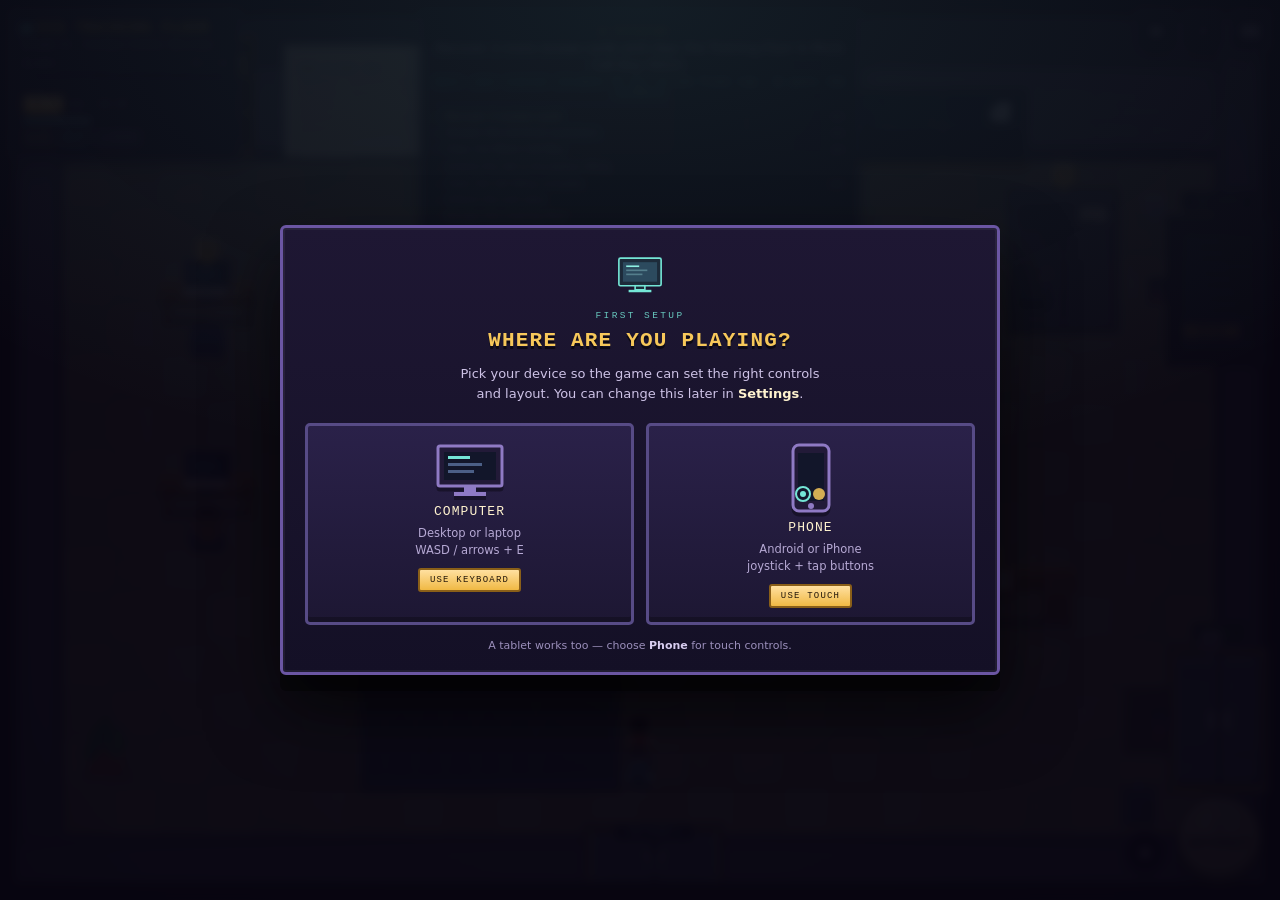
==== commit 80eddc13: "Add files via upload" ====
--- a/play.html
+++ b/play.html
@@ -5286,7 +5286,6 @@
       rect: { x: 15.75, y: 0.6, w: 1.5, h: 2.35 },
       solid: { x: 15.75, y: 0.6, w: 1.5, h: 2.35 },
       touch: { x: 16.5, y: 3.9 },
-      marker: { x: 16.5, y: 4.15 },
       animated: false,          // an open archway, not the sliding exit
       interact: 'toBay',
       priority: 5
@@ -5513,7 +5512,7 @@
       ];
     },
 
-    /* ── Station 1 · Term 1 (industry + metrics) ── */
+    /* ── Station 1 (YOUR PC · Student PC 01) · Term 1 (industry + metrics) ── */
     pc1: function () {
       return [
         {
@@ -5561,7 +5560,7 @@
       const pick = notes[Math.floor(Math.random() * notes.length)];
       return [
         { text: pick },
-        { text: 'You move on. Terminal 01, the cabinet and the notebook look more useful.' }
+        { text: 'This is another student\'s PC. Only your own station (**Student PC 01**), the **Storage Cabinet**, the **Teacher\'s Notebook**, and the **Mock Call Bay** booths have review questions.' }
       ];
     },
 
@@ -5599,24 +5598,31 @@
         { text: "TEACHER'S NOTEBOOK — TERM 3 (2 of 2)", quiz: 'q_deescalate', card: 'q3Card' },
         {
           text: 'You copy the page into your journal. The bottom line is circled twice: ' +
-                '"EXIT PANEL: Term 3 Final Check — the email field and the shared-context model."'
+                '"EXIT PANEL: Complete the Training Floor, Mock Call Bay, and QA & Escalation Wing first, then take the Term 3 Final Check at the exit door."'
         }
       ];
     },
 
     /* ── Station 4 · Term 3 Final Check (non-voice) then the door ── */
     door: function () {
-      const found = state.clues.length;
+      const found = requiredCardCount();
+      const solvedPreDoor = stage1PreDoorSolvedCount();
+      const totalPreDoor = STAGE1_PRE_DOOR_QUESTIONS.length;
+      const wingDone = wingSolvedCount();
+      const wingTotal = WING_QUESTIONS.length;
       if (state.doorOpen) {
         return [{ text: 'The door stands open, cool air spilling onto the floor.\n\nStep through whenever you are ready.' }];
       }
-      if (found < CLUES_REQUIRED) {
+      if (!isExitDoorReady()) {
         return [
           {
-            text: 'DOOR SECURITY PANEL\n\n' +
-                  '"REVIEW CARDS REQUIRED: ' + CLUES_REQUIRED + '"\n' +
-                  '"DETECTED: ' + found + '"\n\n' +
-                  'The handle will not budge.'
+            text: 'DOOR SECURITY PANEL — LOCKED\n\n' +
+                  '"REVIEW CARDS REQUIRED: ' + CLUES_REQUIRED + ' (DETECTED: ' + found + ' / ' + CLUES_REQUIRED + ')"\n' +
+                  '"FLOOR & MOCK BAY QUESTIONS: ' + totalPreDoor + ' (ANSWERED: ' + solvedPreDoor + ' / ' + totalPreDoor + ')"\n' +
+                  '"QA & ESCALATION WING QUESTIONS: ' + wingTotal + ' (ANSWERED: ' + wingDone + ' / ' + wingTotal + ')"\n\n' +
+                  (isWingReady()
+                    ? 'The **QA & Escalation Wing** door (just above this exit panel) is now OPEN! You must complete all 6 QA & Escalation Wing questions before you can unlock the Exit Door.'
+                    : 'You must complete the Training Floor, the Mock Call Bay, and the QA & Escalation Wing before you can take the Exit Door final check.')
           },
           { text: missingClueHint() }
         ];
@@ -5624,7 +5630,7 @@
       if (!state.solved.q_subject || !state.solved.q_omni) {
         return [
           {
-            text: 'The panel scans your three review cards and turns amber.\n\n' +
+            text: 'The panel scans your three review cards and verifies that the Training Floor, Mock Call Bay, and QA & Escalation Wing are all complete. The lock turns amber.\n\n' +
                   '"FINAL CHECK — Term 3: non-voice and digital channels."'
           },
           { text: 'EXIT PANEL — TERM 3 FINAL CHECK (1 of 2)', quiz: 'q_subject' },
@@ -5766,8 +5772,9 @@
        ROOM 2 — QA & ESCALATION WING
        ══════════════════════════════════════════════════════════════════════ */
 
-    /* The gate: the wing door refuses to open until the floor is cleared. */
+    /* The gate: the wing door opens once the Training Floor and Mock Call Bay are cleared. */
     toWing: function () {
+      if (isWingReady() && !state.room2Unlocked) unlockWing(false);
       if (!state.room2Unlocked) {
         Sound.locked();
         return [
@@ -5777,8 +5784,9 @@
           },
           {
             text: 'The panel scrolls one line:\n\n' +
-                  '  CLEARANCE REQUIRED — complete the training floor first.\n' +
-                  '  Recover 3 review cards, open the exit panel, then return.'
+                  '  CLEARANCE REQUIRED — complete the Training Floor and Mock Call Bay first.\n' +
+                  '  Review cards: ' + requiredCardCount() + ' / ' + CLUES_REQUIRED +
+                  ' · Floor & Mock Bay questions: ' + stage1PreDoorSolvedCount() + ' / ' + STAGE1_PRE_DOOR_QUESTIONS.length
           },
           {
             text: 'You still have work on the floor. ' + missingClueHint()
@@ -5787,10 +5795,9 @@
       }
       return [
         {
-          text: 'The **QA & ESCALATION WING**. The keypad went green the moment the ' +
-                'floor cleared, and the shutter is up.\n\n' +
+          text: 'The **QA & ESCALATION WING**. The keypad is green and the shutter is up.\n\n' +
                 'Through the glass: scorecard boards, a nesting pod, and someone on a ' +
-                'headset scoring a recorded call.'
+                'headset scoring a recorded call. Complete all 6 QA Wing questions here before unlocking the Exit Door.'
         },
         { text: 'You shoulder the door open.', action: function () { travelToLab2(); } }
       ];
@@ -5799,8 +5806,9 @@
     toLabWing: function () {
       return [
         {
-          text: 'The door back to the **CCS Training Floor**. The desks are dark now — ' +
-                'your shift on the floor is finished.'
+          text: state.room2Cleared
+            ? 'The door back to the **CCS Training Floor**. All QA Wing consoles are complete — head to the Exit Door right below this doorway!'
+            : 'The door back to the **CCS Training Floor**.'
         },
         { text: 'You step back onto the floor.', action: function () { travelToLab(); } }
       ];
@@ -5908,16 +5916,34 @@
 
   /* Send the student to the right place based on what is still missing. */
   function missingClueHint() {
-    if (!hasClue('q1Card')) {
-      return 'Aim: terminal 01 in the front row is still logged in. It is asking Term 1 questions.';
-    }
-    if (!hasClue('q2Card')) {
-      return 'Aim: the steel cabinet by the right wall has a keypad. It is asking Term 2 questions.';
-    }
-    if (!hasClue('q3Card')) {
-      return "Aim: Ms. Reyes' desk at the front of the room holds an open notebook. It is asking Term 3 questions.";
-    }
-    return 'Aim: head to the exit door on the right wall.';
+    if (!hasClue('q1Card') || !state.solved.q_bpo || !state.solved.q_aht) {
+      return 'Aim: your station (Student PC 01 in the front row) still has unanswered Term 1 questions.';
+    }
+    if (!hasClue('q2Card') || !state.solved.q_pitch || !state.solved.q_timezone) {
+      return 'Aim: the Storage Cabinet by the right wall still has unanswered Term 2 questions.';
+    }
+    if (!hasClue('q3Card') || !state.solved.q_open || !state.solved.q_deescalate) {
+      return "Aim: Ms. Reyes' Open Notebook at the teacher's desk still has unanswered Term 3 questions.";
+    }
+    if (!state.solved.q_permission || !state.solved.q_signpost) {
+      return 'Aim: enter the Mock Call Bay through the top-wall door and answer Practice Booth A.';
+    }
+    if (!state.solved.q_ballpark || !state.solved.q_escalate) {
+      return 'Aim: enter the Mock Call Bay through the top-wall door and answer Practice Booth B.';
+    }
+    if (!state.solved.q_warm || !state.solved.q_ftr) {
+      return 'Aim: enter the Mock Call Bay through the top-wall door and answer the QA Scorecard Board.';
+    }
+    if (!state.solved.q_scorecard || !state.solved.q_fatal) {
+      return 'Aim: enter the QA & Escalation Wing through the upper-right door and complete the Nesting Pod.';
+    }
+    if (!state.solved.q_escalate_rule || !state.solved.q_dsar) {
+      return 'Aim: enter the QA & Escalation Wing through the upper-right door and complete the Team Leader Desk.';
+    }
+    if (!state.solved.q_calibrate || !state.solved.q_nesting) {
+      return 'Aim: enter the QA & Escalation Wing through the upper-right door and complete the QA Calibration Console.';
+    }
+    return 'Aim: head to the exit door on the right wall to answer the final check.';
   }
 
   /* ══════════════════════════════════════════════════════════════════════════
@@ -6164,33 +6190,62 @@
   /* The six wing questions, grouped by the object that asks them. */
   const WING_QUESTIONS = ['q_scorecard', 'q_fatal', 'q_calibrate', 'q_escalate_rule', 'q_dsar', 'q_nesting'];
 
+  /* Stage 1 required cards and all 12 pre-door questions (6 main + 6 floor/bay). */
+  const REQUIRED_CARDS = ['q1Card', 'q2Card', 'q3Card'];
+  const MAIN_QUESTIONS = ['q_bpo', 'q_aht', 'q_pitch', 'q_timezone', 'q_open', 'q_deescalate'];
+  const STAGE1_PRE_DOOR_QUESTIONS = MAIN_QUESTIONS.concat(BAY_QUESTIONS); // 12 questions before exit door
+
+  function requiredCardCount() {
+    let n = 0;
+    for (let i = 0; i < REQUIRED_CARDS.length; i++) if (hasClue(REQUIRED_CARDS[i])) n++;
+    return n;
+  }
+
+  function stage1PreDoorSolvedCount() {
+    let n = 0;
+    for (let i = 0; i < STAGE1_PRE_DOOR_QUESTIONS.length; i++) {
+      if (state.solved[STAGE1_PRE_DOOR_QUESTIONS[i]]) n++;
+    }
+    return n;
+  }
+
+  function isWingReady() {
+    return requiredCardCount() >= REQUIRED_CARDS.length &&
+           stage1PreDoorSolvedCount() >= STAGE1_PRE_DOOR_QUESTIONS.length;
+  }
+
+  function isExitDoorReady() {
+    return isWingReady() &&
+           wingSolvedCount() >= WING_QUESTIONS.length;
+  }
+
   const ROOMS = { lab: ROOM_LAB, bay: ROOM_BAY, lab2: ROOM_WING };
 
   /* Which objects show a floating marker, and when.
      'new' = puzzle still to solve · 'done' = solved · 'info' = readable
      'book' = reference you can read · 'locked' / 'open' = door state. */
   const MARKER_RULES = {
-    pc1:       () => (state.solved.q_aht   ? 'done' : 'new'),
-    cabinet:   () => (state.solved.q_timezone ? 'done' : 'new'),
-    notebook:  () => (state.solved.q_deescalate ? 'done' : 'new'),
+    pc1:       () => (state.solved.q_bpo && state.solved.q_aht ? 'done' : 'new'),
+    cabinet:   () => (state.solved.q_pitch && state.solved.q_timezone ? 'done' : 'new'),
+    notebook:  () => (state.solved.q_open && state.solved.q_deescalate ? 'done' : 'new'),
     bookshelf: () => 'book',
     poster:    () => 'info',
-    bayDoor:   () => 'info',
     bayShelf:  () => 'book',
-    boothA:    () => (state.solved.q_signpost ? 'done' : 'new'),
-    boothB:    () => (state.solved.q_escalate ? 'done' : 'new'),
-    qaBoard:   () => (state.solved.q_ftr ? 'done' : 'new'),
+    boothA:    () => (state.solved.q_permission && state.solved.q_signpost ? 'done' : 'new'),
+    boothB:    () => (state.solved.q_ballpark && state.solved.q_escalate ? 'done' : 'new'),
+    qaBoard:   () => (state.solved.q_warm && state.solved.q_ftr ? 'done' : 'new'),
     bayExit:   () => 'info',
     coachSheet: () => 'info',
     door:      () => (state.doorOpen ? 'open'
-                     : (state.clues.length >= CLUES_REQUIRED ? 'new' : 'locked')),
+                     : (isExitDoorReady() ? 'new' : 'locked')),
     /* Room 2 */
-    toWing:      () => (state.room2Unlocked ? 'open' : 'locked'),
+    toWing:      () => (wingSolvedCount() >= WING_QUESTIONS.length ? 'done'
+                       : ((state.room2Unlocked || isWingReady()) ? 'open' : 'locked')),
     toLabWing:   () => 'info',
     wingShelf:   () => 'book',
-    nestingPod:  () => (state.solved.q_fatal ? 'done' : 'new'),
-    tlDesk:      () => (state.solved.q_dsar ? 'done' : 'new'),
-    qaConsole:   () => (state.solved.q_nesting ? 'done' : 'new'),
+    nestingPod:  () => (state.solved.q_scorecard && state.solved.q_fatal ? 'done' : 'new'),
+    tlDesk:      () => (state.solved.q_escalate_rule && state.solved.q_dsar ? 'done' : 'new'),
+    qaConsole:   () => (state.solved.q_calibrate && state.solved.q_nesting ? 'done' : 'new'),
     relic:       (o) => (o && hasRelic(o.relic) ? 'done' : 'new'),
     rack:        () => 'info',
     cooler:      () => 'info',
@@ -6331,11 +6386,10 @@
     state.completed = !!data.completed;
     state.bonus = !!data.bonus;
     state.elapsed = Number(data.elapsed) || 0;
-    /* Room 2: a save written before v2.1 unlocks the wing from `completed`,
-       so an old "lab cleared" save still gets its second room. */
-    state.room2Unlocked = !!data.room2Unlocked || !!data.completed;
+    /* Room 2: unlocks as soon as Stage 1 (Training Floor) and Stage 2 (Mock Call Bay) are complete. */
+    state.room2Unlocked = !!data.room2Unlocked || !!data.completed || isWingReady();
     state.afterWin = !!data.afterWin;
-    state.room2Cleared = !!data.room2Cleared;
+    state.room2Cleared = !!data.room2Cleared || (wingSolvedCount() >= WING_QUESTIONS.length);
     state.relics = Array.isArray(data.relics) ? data.relics.filter(function (k) { return !!RELICS[k]; }) : [];
     state.claimed = (data.claimed && typeof data.claimed === 'object') ? data.claimed : {};
     state.letterHints = (data.letterHints && typeof data.letterHints === 'object') ? data.letterHints : {};
@@ -6600,6 +6654,7 @@
         /* rewards only on a real completion: first try = bonus tier */
         Progression.onCorrect(id, a.correct === 1 && a.wrong === 0);
         checkBayBonus();
+        checkWingUnlock();
       } else {
         a.wrong++;
         Progression.onWrong(id);
@@ -6965,6 +7020,16 @@
     return true;
   }
 
+  /** Unlock the QA & Escalation Wing as soon as Stage 1 (Training Floor) and Stage 2 (Mock Call Bay) are complete. */
+  function checkWingUnlock() {
+    if (state.room2Unlocked) return false;
+    if (!isWingReady()) return false;
+    unlockWing(true);
+    updateMission();
+    updateHud();
+    return true;
+  }
+
   /** Which handbook chapter answers this question? (derived from `topic`) */
   function bookChapterFor(qid) {
     const q = Questions.get(qid);
@@ -6973,7 +7038,7 @@
     if (t.indexOf('term 1') === 0 || t === 't1' || t.indexOf('quarter 1') === 0 || t === 'q1') return 't1';
     if (t.indexOf('term 2') === 0 || t === 't2' || t.indexOf('quarter 2') === 0 || t === 'q2') return 't2';
     if (t.indexOf('term 3') === 0 || t === 't3' || t.indexOf('quarter 3') === 0 || t === 'q3' || t.indexOf('quarter 4') === 0 || t === 'q4') return 't3';
-    if (t.indexOf('qa') === 0 || t.indexOf('qa wing') !== -1) return state.room2Unlocked ? 'qa' : 't1';
+    if (t.indexOf('qa') === 0 || t.indexOf('qa wing') !== -1) return 'qa';
     return 't1';
   }
 
@@ -7438,8 +7503,8 @@
     labWing: { x: 22.9, y: 5.9, dir: 'left' } // back onto the floor by the wing door
   };
 
-  /* Room 2 gate: the wing is entered from the floor door, not by a URL. */
-  function wingIsOpen() { return !!state.room2Unlocked; }
+  /* Room 2 gate: the wing is entered from the floor door once Stage 1 & Mock Call Bay are cleared. */
+  function wingIsOpen() { return !!(state.room2Unlocked || isWingReady()); }
 
   /* ---------- smooth room transition (fade out → swap → fade in) ---------- */
   let fadeBusy = false;
@@ -7783,6 +7848,7 @@
     fxBurst(player.x, player.y - 12, '247,200,90', 16);
     toast('Review card added — ' + item.title, 'good');
     renderClueChips();
+    checkWingUnlock();
     updateHud();
     updateMission();
     flashMission();
@@ -7793,6 +7859,7 @@
   /** Unlock the exit. Called by the final question once it is answered. */
   function openDoor() {
     if (state.doorOpen) return;
+    if (!isExitDoorReady() || !state.solved.q_subject || !state.solved.q_omni) return;
     state.doorOpen = true;
     buildSolids();
     Sound.door();
@@ -7849,13 +7916,14 @@
     showCompleteScreen();
   }
 
-  /** Room 1 cleared → the QA & Escalation Wing door opens (idempotent). */
+  /** Stage 1 + Stage 2 cleared → the QA & Escalation Wing door opens (idempotent). */
   function unlockWing(loud) {
     if (state.room2Unlocked) return false;
     state.room2Unlocked = true;
     if (loud) {
-      toast('QA & Escalation Wing unlocked.', 'good');
+      toast('QA & Escalation Wing unlocked! Enter the upper-right door before the Exit Door.', 'good');
       Sound.door();
+      robotSay('Training Floor & Mock Call Bay complete! The QA & Escalation Wing door is now open.', 'cheer', 4);
     }
     saveLocal();
     return true;
@@ -7872,10 +7940,10 @@
       Progression.addCoins(WING_REWARD.coins);
       Progression.unlock('wing_clear');
     }
-    toast('Wing cleared — every console on the QA floor answered.', 'good');
+    toast('QA & Escalation Wing cleared! Return to the Training Floor to unlock the Exit Door.', 'good');
     flashMission();
     fxBurst(player.x, player.y - 14, '116,230,214', 26);
-    robotSay('Wing cleared! Verifier, escalation and privacy — all logged.', 'cheer', 4);
+    robotSay('Wing cleared! Return to the Training Floor and answer the Exit Door final check.', 'cheer', 4);
     renderObjectives();
     updateMission();
     saveLocal();
@@ -8002,7 +8070,7 @@
      ══════════════════════════════════════════════════════════════════════════ */
 
   function updateHud() {
-    const n = state.clues.length;
+    const n = requiredCardCount();
     el.clueCount.textContent = n + ' / ' + CLUES_REQUIRED;
     el.clueBar.style.width = Math.round((n / CLUES_REQUIRED) * 100) + '%';
     /* v2.0 progression HUD */
@@ -8023,17 +8091,19 @@
   }
 
   function updateMission() {
-    const n = state.clues.length;
+    const n = requiredCardCount();
+    const solvedPreDoor = stage1PreDoorSolvedCount();
+    const totalPreDoor = STAGE1_PRE_DOOR_QUESTIONS.length;
     let text, next;
 
-    /* The bay is optional practice: it has its own objective line. */
+    /* The bay is part of Stage 1: it has its own objective line. */
     if (room && room.id === 'bay') {
       const done = BAY_QUESTIONS.filter(function (id) { return !!state.solved[id]; }).length;
       if (state.bonus) {
-        text = 'Mock Call Bay cleared — bonus review card collected.';
-        next = 'Optional · step back through the door to the training floor';
+        text = 'Mock Call Bay cleared — all 6 practice questions answered.';
+        next = 'Step back through the door to the training floor';
       } else if (done === 0) {
-        text = 'Optional: clear the Mock Call Bay. Six practice questions, one bonus card.';
+        text = 'Mock Call Bay — answer all 6 practice questions (Booths A & B and the QA Board).';
         next = 'Booths A & B · the QA board on the wall';
       } else {
         text = 'Mock Call Bay — ' + done + ' / ' + BAY_QUESTIONS.length + ' practice questions answered.';
@@ -8048,7 +8118,10 @@
     if (room && room.id === 'lab2') {
       const wdone = wingSolvedCount();
       const relics = relicCount();
-      if (state.room2Cleared && relics >= WING_RELICS.length) {
+      if (state.room2Cleared && !state.completed) {
+        text = 'QA & Escalation Wing cleared! Return to the Training Floor to unlock the Exit Door.';
+        next = (relics < WING_RELICS.length ? 'Optional: ' + relics + '/' + WING_RELICS.length + ' relics · ' : '') + 'Door on left wall returns to the Training Floor';
+      } else if (state.room2Cleared && relics >= WING_RELICS.length) {
         text = 'QA & Escalation Wing cleared — consoles answered, relics logged.';
         next = 'Free review · the door on the left wall returns to the training floor';
       } else if (state.room2Cleared) {
@@ -8068,21 +8141,25 @@
     }
 
     if (state.completed) {
-      text = state.room2Unlocked
-        ? 'Training floor cleared. The QA & Escalation Wing is unlocked.'
-        : 'Lab cleared. Every clue recovered.';
-      next = state.room2Unlocked
-        ? 'Wing door: right wall, above the exit panel · QA handbook chapter unlocked'
-        : '';
+      text = 'Building cleared! Training Floor, Mock Call Bay, QA Wing & Exit Door complete.';
+      next = 'Free review · B opens the handbook';
     } else if (state.doorOpen) {
       text = 'The exit is open — step through the doorway.';
       next = 'Door: right wall';
+    } else if (isExitDoorReady()) {
+      text = 'Training Floor, Mock Call Bay & QA Wing complete! Return to the Exit Door for the final check.';
+      next = 'Exit door: right wall · answer the final check';
+    } else if (isWingReady()) {
+      const wdone = wingSolvedCount();
+      text = 'Stage 1 & Mock Call Bay cleared! Complete the QA & Escalation Wing (' + wdone + '/' + WING_QUESTIONS.length + ' consoles) before the Exit Door.';
+      next = 'Next: ' + nextHint() + ' · B opens the handbook';
     } else if (n >= CLUES_REQUIRED) {
-      text = 'All three review cards found. Return to the exit door.';
-      next = 'Exit door: right wall · answer the final check';
+      const qLeft = totalPreDoor - solvedPreDoor;
+      text = '3/3 review cards found — answer ' + qLeft + ' more Mock Call Bay ' + (qLeft === 1 ? 'question' : 'questions') + ' (' + solvedPreDoor + '/' + totalPreDoor + ') to unlock the QA & Escalation Wing.';
+      next = 'Next: ' + nextHint() + ' · B opens the handbook';
     } else {
       const left = CLUES_REQUIRED - n;
-      text = 'Explore the CCS training floor and recover ' + left + ' more review ' + (left === 1 ? 'card' : 'cards') + '.';
+      text = 'Recover ' + left + ' more review ' + (left === 1 ? 'card' : 'cards') + ' and clear the Training Floor & Mock Call Bay (' + solvedPreDoor + '/' + totalPreDoor + ').';
       next = 'Next: ' + nextHint() + ' · B opens the handbook';
     }
     el.missionText.textContent = text;
@@ -8105,16 +8182,18 @@
 
   /** Where to send the player next inside the bay. */
   function bayNextHint() {
-    if (!state.solved.q_signpost) return 'Practice Booth A (call control)';
-    if (!state.solved.q_escalate) return 'Practice Booth B (floor language)';
-    if (!state.solved.q_ftr) return 'the QA scorecard board';
+    if (!state.solved.q_permission || !state.solved.q_signpost) return 'Practice Booth A (call control)';
+    if (!state.solved.q_ballpark || !state.solved.q_escalate) return 'Practice Booth B (floor language)';
+    if (!state.solved.q_warm || !state.solved.q_ftr) return 'the QA scorecard board';
     return 'finish the remaining booth questions';
   }
 
   function nextHint() {
-    if (!hasClue('htmlSheet')) return 'a monitor is still powered on in the front row';
-    if (!hasClue('cssRule')) return 'the steel cabinet against the right wall';
-    if (!hasClue('jsNote')) return "Ms. Reyes' desk and its open notebook";
+    if (!hasClue('q1Card') || !state.solved.q_bpo || !state.solved.q_aht) return 'your station (Student PC 01) in the front row';
+    if (!hasClue('q2Card') || !state.solved.q_pitch || !state.solved.q_timezone) return 'the Storage Cabinet against the right wall';
+    if (!hasClue('q3Card') || !state.solved.q_open || !state.solved.q_deescalate) return "Ms. Reyes' desk and its Open Notebook";
+    if (!BAY_QUESTIONS.every(function (id) { return !!state.solved[id]; })) return 'the Mock Call Bay door on the top wall';
+    if (wingSolvedCount() < WING_QUESTIONS.length) return 'the QA & Escalation Wing door (upper-right wall)';
     return 'the exit door on the right wall';
   }
 
@@ -9737,7 +9816,7 @@
     for (let i = 0; i < 6; i++) {
       fill(g, kx + 2 + (i % 2) * 4, ky + 3 + Math.floor(i / 2) * 3, 3, 2, '#4a5470');
     }
-    const ledColor = state.doorOpen ? '134,229,140' : (state.clues.length >= 3 ? '247,200,90' : '238,106,114');
+    const ledColor = state.doorOpen ? '134,229,140' : (isExitDoorReady() ? '247,200,90' : '238,106,114');
     fill(g, kx + 4, ky + 12, 4, 2, 'rgb(' + ledColor + ')');
     glow(g, kx + 6, ky + 13, 12, ledColor, 0.3);
   }
@@ -9749,7 +9828,7 @@
   /** The unlockable door between the floor and the wing. */
   function drawWingDoor(g, o) {
     const r = o.rectPx;
-    const open = !!state.room2Unlocked;
+    const open = wingIsOpen();
     const t = ROBOT.hoverT;
 
     // heavy frame, cold steel
@@ -10945,20 +11024,22 @@
     if (room.id === 'lab2') {
       const wdone = wingSolvedCount(), relics = relicCount();
       rows.push({ txt: 'Answer the wing consoles', n: wdone + '/' + WING_QUESTIONS.length, done: wdone >= WING_QUESTIONS.length });
-      rows.push({ txt: 'Log the QA relics', n: relics + '/' + WING_RELICS.length, done: relics >= WING_RELICS.length });
-      rows.push({ txt: 'Return to the training floor', done: false, optional: true });
+      rows.push({ txt: 'Log the QA relics', n: relics + '/' + WING_RELICS.length, done: relics >= WING_RELICS.length, optional: true });
+      rows.push({ txt: 'Return to the training floor for Exit Door', done: !!state.doorOpen, optional: true });
     } else if (room.id === 'bay') {
       rows.push({ txt: 'Answer the booth & board questions', n: bayDone + '/' + BAY_QUESTIONS.length, done: bayDone >= BAY_QUESTIONS.length });
       rows.push({ txt: 'Earn the bonus review card', done: !!state.bonus, optional: true });
       rows.push({ txt: 'Return to the training floor', done: false, optional: true });
     } else {
-      rows.push({ txt: 'Recover 3 review cards', n: state.clues.length + '/' + CLUES_REQUIRED, done: state.clues.length >= CLUES_REQUIRED });
+      const cardsFound = requiredCardCount();
+      const wingDone = wingSolvedCount();
+      rows.push({ txt: 'Recover 3 review cards', n: cardsFound + '/' + CLUES_REQUIRED, done: cardsFound >= CLUES_REQUIRED });
       rows.push({ txt: 'Answer the terminal questions', n: mainSolvedCount() + '/6', done: mainSolvedCount() >= 6 });
+      rows.push({ txt: 'Clear the Mock Call Bay', n: bayDone + '/' + BAY_QUESTIONS.length, done: bayDone >= BAY_QUESTIONS.length });
+      rows.push({ txt: 'Unlock the QA & Escalation Wing', done: wingIsOpen() });
+      rows.push({ txt: 'Clear the QA Wing consoles', n: wingDone + '/' + WING_QUESTIONS.length, done: wingDone >= WING_QUESTIONS.length });
       rows.push({ txt: 'Unlock the exit door', done: !!state.doorOpen });
       rows.push({ txt: 'Escape the training floor', done: !!state.completed });
-      rows.push({ txt: 'Unlock the QA & Escalation Wing', done: !!state.room2Unlocked });
-      rows.push({ txt: 'Clear the QA Wing consoles', n: wingSolvedCount() + '/' + WING_QUESTIONS.length, done: !!state.room2Cleared, optional: true });
-      rows.push({ txt: 'Optional: clear the Mock Call Bay', n: bayDone + '/' + BAY_QUESTIONS.length, done: !!state.bonus, optional: true });
     }
 
     /* Phones get a condensed tracker: a progress line + the open objectives,
@@ -11000,7 +11081,6 @@
   })();
 
   /** How many of the six card questions (two per station) are solved. */
-  const MAIN_QUESTIONS = ['q_bpo', 'q_aht', 'q_pitch', 'q_timezone', 'q_open', 'q_deescalate'];
   function mainSolvedCount() {
     let n = 0;
     for (let i = 0; i < MAIN_QUESTIONS.length; i++) if (state.solved[MAIN_QUESTIONS[i]]) n++;
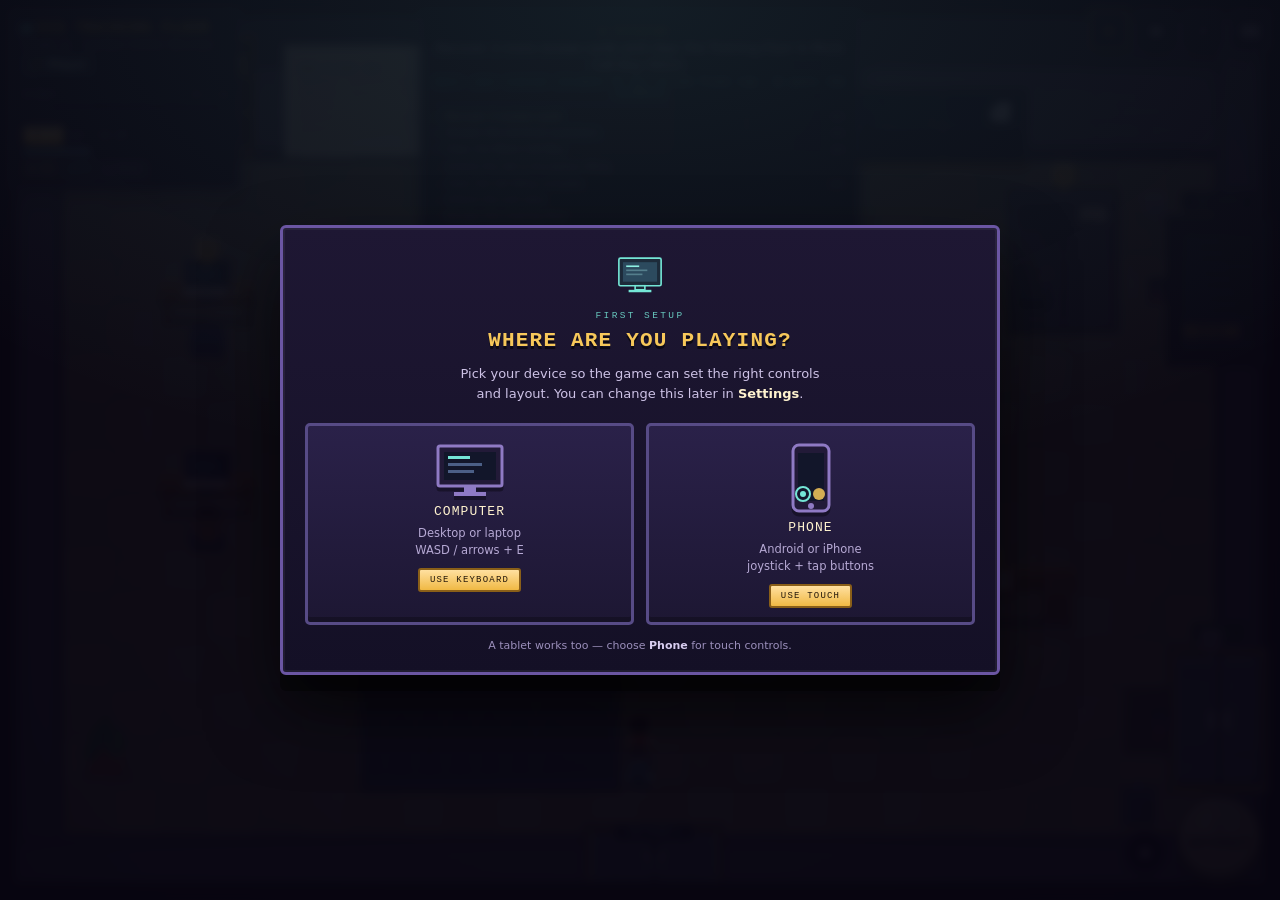
==== commit 740249f0: "Add files via upload" ====
--- a/play.html
+++ b/play.html
@@ -997,12 +997,12 @@
     padding: 6px 10px 7px;
   }
   body.room-collapsed .panel--mission {
-    top: 46px;
+    top: 38px;
   }
   .panel--mission.is-collapsed {
     width: auto;
     max-width: calc(100vw - 16px);
-    padding: 5px 12px 6px;
+    padding: 4px 10px 5px;
   }
   .mission-label { font-size: 8.5px; letter-spacing: 1.5px; }
   .mission-text { font-size: 11.5px; }
@@ -2621,6 +2621,355 @@
   .overlay__title--win { animation: none; }
 }
 
+/* ══════════════════════════════════════════════════════════════════════════
+   TRAINEE PROFILE, CHARACTER GENDER SELECT, COIN PERKS & RESULT BANNER
+   ══════════════════════════════════════════════════════════════════════════ */
+
+/* HUD trainee pill inside #room-panel */
+.room-trainee {
+  display: inline-flex;
+  align-items: center;
+  gap: 6px;
+  margin: 4px 0 6px;
+  padding: 3px 8px;
+  background: rgba(116, 230, 214, 0.12);
+  border: 1px solid rgba(116, 230, 214, 0.35);
+  border-radius: 3px;
+  font-size: 11px;
+  color: #e9fffb;
+  max-width: 100%;
+}
+.room-trainee__gender {
+  font-weight: 800;
+  color: var(--gold);
+}
+.room-trainee__name {
+  font-weight: 700;
+  white-space: nowrap;
+  overflow: hidden;
+  text-overflow: ellipsis;
+  max-width: 170px;
+}
+
+.wallet-chip--clickable {
+  cursor: pointer;
+  transition: transform 120ms ease, border-color 120ms ease, background 120ms ease;
+}
+.wallet-chip--clickable:hover {
+  transform: translateY(-1px);
+  border-color: var(--gold);
+  background: rgba(247, 200, 90, 0.22);
+}
+
+.icon-btn--perks {
+  color: var(--gold);
+  border-color: rgba(247, 200, 90, 0.55);
+}
+.icon-btn--perks:hover {
+  background: rgba(247, 200, 90, 0.18);
+  border-color: var(--gold);
+}
+
+/* Trainee Registration & Character Select Modal */
+.overlay__box--profile {
+  max-width: 500px;
+}
+.profile-form {
+  display: flex;
+  flex-direction: column;
+  gap: 14px;
+  margin-top: 8px;
+  text-align: left;
+}
+.profile-field {
+  display: flex;
+  flex-direction: column;
+  gap: 6px;
+}
+.profile-label {
+  font-family: var(--font-pix);
+  font-size: 10px;
+  letter-spacing: 1px;
+  text-transform: uppercase;
+  color: var(--cyan);
+}
+.profile-input {
+  width: 100%;
+  font-size: 14px;
+  padding: 10px 12px;
+}
+.profile-err {
+  font-size: 12px;
+  color: #ff8b94;
+  font-weight: 600;
+}
+.profile-gender-grid {
+  display: grid;
+  grid-template-columns: 1fr 1fr;
+  gap: 12px;
+}
+.profile-char {
+  display: flex;
+  flex-direction: column;
+  align-items: center;
+  gap: 6px;
+  padding: 12px 10px;
+  background: rgba(18, 14, 30, 0.85);
+  border: 2px solid #453a62;
+  border-radius: 6px;
+  color: var(--ink);
+  cursor: pointer;
+  transition: transform 120ms ease, border-color 120ms ease, box-shadow 120ms ease, background 120ms ease;
+}
+.profile-char:hover {
+  transform: translateY(-2px);
+  border-color: #7d6ba8;
+}
+.profile-char.is-selected {
+  background: linear-gradient(180deg, rgba(116, 230, 214, 0.16), rgba(32, 24, 52, 0.92));
+  border-color: var(--cyan);
+  box-shadow: 0 0 18px rgba(116, 230, 214, 0.28);
+}
+.profile-char__canvas {
+  width: 76px;
+  height: 88px;
+  image-rendering: pixelated;
+  background: radial-gradient(circle at 50% 65%, rgba(116, 230, 214, 0.16), rgba(10, 8, 18, 0.65));
+  border: 1px solid rgba(255, 255, 255, 0.12);
+  border-radius: 4px;
+}
+.profile-char__title {
+  font-family: var(--font-pix);
+  font-size: 11px;
+  font-weight: 700;
+  color: #fff;
+}
+.profile-char.is-selected .profile-char__title {
+  color: var(--gold);
+}
+.profile-char__desc {
+  font-size: 11px;
+  color: var(--muted);
+  text-align: center;
+  line-height: 1.3;
+}
+
+/* Coin Perks Shop Modal */
+.overlay__box--perks {
+  max-width: 540px;
+}
+.perks-head {
+  display: flex;
+  align-items: flex-start;
+  justify-content: space-between;
+  gap: 12px;
+  text-align: left;
+  flex-wrap: wrap;
+}
+.perks-wallet {
+  display: flex;
+  gap: 8px;
+  align-items: center;
+}
+.perks-wallet__chip {
+  font-family: var(--font-pix);
+  font-size: 11px;
+  padding: 5px 10px;
+  border-radius: 4px;
+  font-weight: 700;
+}
+.perks-wallet__chip--coins {
+  background: rgba(247, 200, 90, 0.18);
+  border: 1px solid var(--gold);
+  color: var(--gold);
+}
+.perks-wallet__chip--xp {
+  background: rgba(116, 230, 214, 0.15);
+  border: 1px solid var(--cyan);
+  color: var(--cyan);
+}
+.perks-list {
+  display: grid;
+  grid-template-columns: 1fr 1fr;
+  gap: 10px;
+  margin: 10px 0 14px;
+  text-align: left;
+}
+.perk-card {
+  display: flex;
+  flex-direction: column;
+  justify-content: space-between;
+  gap: 8px;
+  padding: 10px 12px;
+  background: rgba(18, 14, 30, 0.88);
+  border: 2px solid #41365c;
+  border-radius: 5px;
+}
+.perk-card.is-owned {
+  border-color: #6fce8b;
+  background: linear-gradient(180deg, rgba(111, 206, 139, 0.14), rgba(18, 14, 30, 0.9));
+}
+.perk-card__top {
+  display: flex;
+  align-items: center;
+  gap: 8px;
+}
+.perk-card__icon {
+  font-size: 20px;
+  width: 34px;
+  height: 34px;
+  display: inline-flex;
+  align-items: center;
+  justify-content: center;
+  background: rgba(255, 255, 255, 0.06);
+  border: 1px solid rgba(255, 255, 255, 0.14);
+  border-radius: 4px;
+  flex-shrink: 0;
+}
+.perk-card__title {
+  font-family: var(--font-pix);
+  font-size: 10.5px;
+  font-weight: 700;
+  color: #fff;
+}
+.perk-card__cost {
+  font-family: var(--font-pix);
+  font-size: 9.5px;
+  color: var(--gold);
+  margin-top: 2px;
+}
+.perk-card__desc {
+  font-size: 11.5px;
+  color: var(--muted);
+  line-height: 1.35;
+}
+.perk-card__btn {
+  width: 100%;
+  padding: 7px 10px;
+  font-family: var(--font-pix);
+  font-size: 10px;
+  font-weight: 700;
+  border-radius: 3px;
+  border: 1px solid #8a5f18;
+  background: linear-gradient(180deg, #ffe6a8, #f0b944);
+  color: #24180a;
+  cursor: pointer;
+}
+.perk-card__btn:hover:not(:disabled) {
+  background: linear-gradient(180deg, #fff2cc, #f7c85a);
+}
+.perk-card__btn:disabled {
+  opacity: 0.55;
+  cursor: not-allowed;
+  background: #2b243d;
+  border-color: #473c63;
+  color: #9f95b8;
+}
+.perk-card.is-owned .perk-card__btn {
+  background: rgba(111, 206, 139, 0.22);
+  border-color: #6fce8b;
+  color: #9ef0ac;
+  opacity: 1;
+}
+
+/* Victory / Results Student Name Banner */
+.win-student {
+  display: flex;
+  align-items: center;
+  justify-content: space-between;
+  gap: 10px;
+  flex-wrap: wrap;
+  margin: 4px 0 10px;
+  padding: 9px 14px;
+  background: linear-gradient(90deg, rgba(247, 200, 90, 0.18), rgba(116, 230, 214, 0.14));
+  border: 2px solid var(--gold);
+  border-radius: 5px;
+  box-shadow: 0 0 18px rgba(247, 200, 90, 0.22);
+}
+.win-student__main {
+  display: flex;
+  align-items: center;
+  gap: 8px;
+  flex-wrap: wrap;
+}
+.win-student__badge {
+  font-family: var(--font-pix);
+  font-size: 9.5px;
+  padding: 3px 7px;
+  border-radius: 3px;
+  background: rgba(116, 230, 214, 0.2);
+  border: 1px solid var(--cyan);
+  color: #eafffb;
+}
+.win-student__name {
+  font-family: var(--font-pix);
+  font-size: 13px;
+  font-weight: 700;
+  color: #fff;
+  text-shadow: 0 2px 0 rgba(0, 0, 0, 0.5);
+}
+.win-student__code {
+  font-family: var(--font-pix);
+  font-size: 9.5px;
+  letter-spacing: 1px;
+  color: var(--gold);
+}
+
+@media (max-width: 600px) {
+  .perks-list {
+    grid-template-columns: 1fr;
+  }
+  .profile-gender-grid {
+    grid-template-columns: 1fr 1fr;
+  }
+}
+
+/* ══════════════════════════════════════════════════════════════════════════
+   OUTDOOR EXIT CUTSCENE OVERLAY
+   ══════════════════════════════════════════════════════════════════════════ */
+.overlay--outro {
+  background: radial-gradient(circle at 50% 45%, rgba(28, 22, 48, 0.92), rgba(8, 6, 16, 0.98));
+  z-index: 95;
+}
+.outro-stage {
+  position: relative;
+  width: min(94vw, 760px);
+  display: flex;
+  flex-direction: column;
+  align-items: center;
+  gap: 12px;
+  padding: 14px;
+  background: rgba(16, 12, 28, 0.94);
+  border: 2px solid var(--gold);
+  border-radius: 8px;
+  box-shadow: 0 18px 50px rgba(0, 0, 0, 0.72), 0 0 28px rgba(247, 200, 90, 0.25);
+}
+.outro-canvas {
+  width: 100%;
+  height: auto;
+  aspect-ratio: 16 / 9;
+  image-rendering: pixelated;
+  border: 2px solid #453a62;
+  border-radius: 4px;
+  background: #1a233a;
+  display: block;
+}
+.outro-caption {
+  font-family: var(--font-pix);
+  font-size: 11.5px;
+  letter-spacing: 0.6px;
+  color: #fff3d1;
+  text-align: center;
+  text-shadow: 0 2px 0 rgba(0, 0, 0, 0.6);
+}
+.outro-skip {
+  position: absolute;
+  top: 22px;
+  right: 22px;
+  z-index: 2;
+  opacity: 0.9;
+}
+
 </style>
 </head>
 <body>
@@ -2636,6 +2985,10 @@
       <div class="room-name"><span class="room-dot" aria-hidden="true"></span><span id="room-name">CCS Training Floor</span><span class="room-toggle-ind" id="room-toggle-ind" aria-hidden="true">▾</span></div>
       <div class="room-body" id="room-body">
         <div class="room-sub">Grade 11 · Contact Center Services</div>
+        <div class="room-trainee" id="hud-trainee">
+          <span class="room-trainee__gender" id="hud-trainee-gender">♂</span>
+          <span class="room-trainee__name" id="hud-trainee-name">Player</span>
+        </div>
         <div class="hud-progress">
           <div class="hud-progress__label"><span>Clues</span><span id="clue-count">0 / 3</span></div>
           <div class="hud-progress__track"><i id="clue-bar" style="width:0%"></i></div>
@@ -2649,7 +3002,7 @@
           </div>
           <div class="hud-progress__track hud-progress__track--xp"><i id="xp-bar" style="width:0%"></i></div>
           <div class="hud-wallet">
-            <span class="wallet-chip" id="coin-count" title="Training coins">◎ 0</span>
+            <span class="wallet-chip wallet-chip--clickable" id="coin-count" role="button" tabindex="0" title="Click to open Coin Perks Shop (P)">◎ 0</span>
             <span class="wallet-chip wallet-chip--streak" id="streak-chip" title="Correct-answer streak">▲ 0</span>
             <span class="wallet-chip wallet-chip--badge" id="badge-count" title="Achievements">★ 0</span>
           </div>
@@ -2659,6 +3012,7 @@
 
     <!-- top-right controls -->
     <div class="top-actions">
+      <button class="icon-btn icon-btn--perks" id="btn-perks" title="Coin Perks Shop (P)" aria-label="Open Coin Perks Shop">◎</button>
       <button class="icon-btn" id="btn-book" title="Handbook (B)" aria-label="Open the CCS handbook">▤</button>
       <button class="icon-btn" id="btn-sound" title="Toggle sound" aria-label="Toggle sound">♪</button>
       <button class="icon-btn" id="btn-pause" title="Pause (Esc)" aria-label="Pause game">❚❚</button>
@@ -2873,6 +3227,44 @@
     </div>
   </div>
 
+  <!-- ══════════════════════ STUDENT PROFILE & CHARACTER SETUP ══════════════════════ -->
+  <div id="profile-modal" class="overlay" hidden>
+    <div class="overlay__box overlay__box--wide overlay__box--profile">
+      <p class="device__kick">New Game Setup</p>
+      <h2 class="overlay__title">Student Check-In</h2>
+      <p class="overlay__sub">Enter your name and choose your character before entering the CCS Training Floor.</p>
+
+      <form id="profile-form" class="profile-form" autocomplete="off">
+        <div class="profile-field">
+          <label class="profile-label" for="profile-name">Student Name</label>
+          <input class="quiz__input profile-input" id="profile-name" type="text"
+                 placeholder="e.g. Juan Dela Cruz — G11 CCS" maxlength="48" required />
+          <div class="profile-err" id="profile-err" hidden>Please enter your name before starting.</div>
+        </div>
+
+        <div class="profile-field">
+          <div class="profile-label">Select Character</div>
+          <div class="profile-gender-grid" role="radiogroup" aria-label="Select character gender">
+            <button type="button" class="profile-char is-selected" id="char-male" data-gender="male" role="radio" aria-checked="true">
+              <canvas class="profile-char__canvas" id="preview-male" width="76" height="88"></canvas>
+              <span class="profile-char__title">♂ Male</span>
+            </button>
+
+            <button type="button" class="profile-char" id="char-female" data-gender="female" role="radio" aria-checked="false">
+              <canvas class="profile-char__canvas" id="preview-female" width="76" height="88"></canvas>
+              <span class="profile-char__title">♀ Female</span>
+            </button>
+          </div>
+        </div>
+
+        <div class="overlay__actions">
+          <button type="submit" class="pix-btn pix-btn--wide pix-btn--start" id="btn-profile-start">▶ Enter Training Floor</button>
+          <button type="button" class="pix-btn pix-btn--wide pix-btn--ghost" id="btn-profile-cancel">Back to Menu</button>
+        </div>
+      </form>
+    </div>
+  </div>
+
   <!-- ══════════════════════════ SETTINGS ══════════════════════════ -->
   <div id="settings" class="overlay" hidden>
     <div class="overlay__box overlay__box--wide">
@@ -3005,6 +3397,7 @@
           <button class="pix-btn pix-btn--half" id="btn-journal-pause">◈ Journal</button>
           <button class="pix-btn pix-btn--half" id="btn-pause-book">▤ Handbook</button>
         </div>
+        <button class="pix-btn pix-btn--wide pix-btn--gold" id="btn-pause-perks">◎ Coin Perks Shop</button>
         <button class="pix-btn pix-btn--wide pix-btn--ghost" id="btn-pause-settings">⚙ Settings</button>
         <button class="pix-btn pix-btn--wide pix-btn--ghost" id="btn-save-menu">💾 Save &amp; main menu</button>
         <button class="pix-btn pix-btn--wide pix-btn--danger" id="btn-reset">Restart this run</button>
@@ -3019,7 +3412,7 @@
         <p><b>Move</b> W A S D / Arrow keys / joystick</p>
         <p><b>Interact</b> E or the Interact button</p>
         <p><b>Sit</b> E at a chair &nbsp;·&nbsp; <b>Stand</b> Space</p>
-        <p><b>Handbook</b> B &nbsp;·&nbsp; <b>Close</b> Esc</p>
+        <p><b>Handbook</b> B &nbsp;·&nbsp; <b>Perks</b> P &nbsp;·&nbsp; <b>Close</b> Esc</p>
       </div>
     </div>
   </div>
@@ -3037,12 +3430,49 @@
     </div>
   </div>
 
+  <!-- ══════════════════════════ COIN PERKS SHOP ══════════════════════════ -->
+  <div id="perks-modal" class="overlay" hidden>
+    <div class="overlay__box overlay__box--wide overlay__box--perks">
+      <div class="perks-head">
+        <div>
+          <p class="device__kick">Break-Room Supply Kiosk</p>
+          <h2 class="overlay__title">◎ Coin Perks Shop</h2>
+        </div>
+        <div class="perks-wallet">
+          <span class="perks-wallet__chip perks-wallet__chip--coins" id="perks-wallet-coins">◎ 0 Coins</span>
+          <span class="perks-wallet__chip perks-wallet__chip--xp" id="perks-wallet-xp">30 XP</span>
+        </div>
+      </div>
+      <p class="overlay__sub">Spend the training coins (<b>◎</b>) you earn from answering questions and streaks on helpful shift perks.</p>
+      <div class="perks-list" id="perks-list"></div>
+      <div class="overlay__actions">
+        <button class="pix-btn pix-btn--wide" id="btn-perks-close">Back to Floor</button>
+      </div>
+    </div>
+  </div>
+
+  <!-- ══════════════════════════ OUTDOOR EXIT CUTSCENE ══════════════════════════ -->
+  <div id="outro" class="overlay overlay--outro" hidden>
+    <div class="outro-stage">
+      <canvas id="outro-canvas" class="outro-canvas" width="480" height="270" aria-label="Stepping outside the CCS building"></canvas>
+      <div class="outro-caption" id="outro-caption">Stepping outside into the afternoon breeze...</div>
+      <button type="button" class="pix-btn pix-btn--compact outro-skip" id="btn-skip-outro">Skip ▸</button>
+    </div>
+  </div>
+
   <!-- ══════════════════════════ COMPLETION ══════════════════════════ -->
   <div id="complete" class="overlay" hidden>
     <div class="overlay__box overlay__box--wide overlay__box--win">
       <div class="win-burst" aria-hidden="true"></div>
       <h2 class="overlay__title overlay__title--win" id="complete-title">Training Floor Cleared!</h2>
       <p class="overlay__sub" id="complete-sub">You escaped the CCS training floor.</p>
+      <div class="win-student" id="complete-student">
+        <div class="win-student__main">
+          <span class="win-student__badge" id="complete-student-gender">♂ Male</span>
+          <span class="win-student__name" id="complete-student-name">Player</span>
+        </div>
+        <div class="win-student__code" id="complete-student-code">VERIFIED · CCS-2026</div>
+      </div>
       <div class="win-ribbon" id="win-ribbon" hidden></div>
       <div class="win-reward" id="win-reward"></div>
       <div class="stat-grid" id="stat-grid"></div>
@@ -6272,6 +6702,14 @@
   const state = {
     version: 2,
     roomId: 'lab',
+    playerName: 'Player',   // student name entered at New Game check-in
+    playerGender: 'male',   // 'male' | 'female'
+    perks: {                // coin perks purchased during this run
+      speed: false,
+      radar: false,
+      headset: false,
+      xpPacks: 0
+    },
     clues: [],              // string[] of ITEMS keys
     solved: {},             // { questionId: true }
     attempts: {},           // { questionId: { correct: n, wrong: n } }
@@ -6335,6 +6773,9 @@
       const payload = {
         version: state.version,
         roomId: state.roomId,
+        playerName: state.playerName || 'Player',
+        playerGender: state.playerGender === 'female' ? 'female' : 'male',
+        perks: Object.assign({ speed: false, radar: false, headset: false, xpPacks: 0 }, state.perks || {}),
         clues: state.clues,
         solved: state.solved,
         attempts: state.attempts,
@@ -6379,6 +6820,17 @@
 
   /** Copy a saved payload into live state (does not touch preferences). */
   function applySave(data) {
+    if (typeof data.playerName === 'string' && data.playerName.trim()) {
+      state.playerName = data.playerName.trim();
+    }
+    state.playerGender = data.playerGender === 'female' ? 'female' : 'male';
+    const pk = data.perks && typeof data.perks === 'object' ? data.perks : {};
+    state.perks = {
+      speed: !!pk.speed,
+      radar: !!pk.radar,
+      headset: !!pk.headset,
+      xpPacks: Number(pk.xpPacks) || 0
+    };
     state.clues = Array.isArray(data.clues) ? data.clues.filter(k => ITEMS[k]) : [];
     state.solved = data.solved && typeof data.solved === 'object' ? data.solved : {};
     state.attempts = data.attempts && typeof data.attempts === 'object' ? data.attempts : {};
@@ -6414,7 +6866,9 @@
         promptOn: state.promptOn,
         joystickSide: state.joystickSide,
         textSize: state.textSize,
-        device: state.device
+        device: state.device,
+        playerName: state.playerName,
+        playerGender: state.playerGender
       }));
     } catch (err) {}
   }
@@ -6431,6 +6885,8 @@
       if (s.joystickSide === 'left' || s.joystickSide === 'right') state.joystickSide = s.joystickSide;
       if (s.textSize === 'normal' || s.textSize === 'large') state.textSize = s.textSize;
       if (s.device === 'pc' || s.device === 'phone') state.device = s.device;
+      if (typeof s.playerName === 'string' && s.playerName.trim()) state.playerName = s.playerName.trim();
+      if (s.playerGender === 'male' || s.playerGender === 'female') state.playerGender = s.playerGender;
     } catch (err) {}
   }
 
@@ -6449,6 +6905,11 @@
     if (el.joy) el.joy.setAttribute('aria-hidden', phone ? 'false' : 'true');
     if (el.btnAct) el.btnAct.setAttribute('aria-label',
       phone ? 'Interact with the object in front of you' : 'Interact with object (E)');
+    if (phone && !_mobileAutoCollapsed) {
+      _mobileAutoCollapsed = true;
+      toggleRoomPanel(true);
+      toggleMissionPanel(true);
+    }
   }
 
   /** Push preference values into the DOM (body classes + widget states). */
@@ -6495,6 +6956,9 @@
     const mins = Math.floor((data.elapsed || 0) / 60);
     const secs = Math.round((data.elapsed || 0) % 60);
     const bits = [];
+    if (data.playerName) {
+      bits.push(data.playerName + ' (' + (data.playerGender === 'female' ? '♀' : '♂') + ')');
+    }
     if (data.completed) bits.push('completed');
     else if (data.doorOpen) bits.push('exit unlocked');
     else bits.push('in progress');
@@ -7116,6 +7580,13 @@
     const isMove = !!MOVE_KEYS[e.code];
     if (isMove || e.code === 'Space') e.preventDefault();
 
+    if (outroActive) {
+      if (e.code === 'Escape' || e.code === 'Space' || e.code === 'Enter') {
+        finishExitCutscene();
+      }
+      return;
+    }
+
     if (isMove) {
       setKey(e.code, true);
       if (!Dialogue.open && !state.paused) player.dir = MOVE_KEYS[e.code];
@@ -7124,11 +7595,22 @@
 
     if (e.code === 'Escape') {
       if (Book.open) { Book.close(); return; }
+      if (el.perksModal && !el.perksModal.hidden) { closePerksModal(); return; }
+      if (el.profileModal && !el.profileModal.hidden) { closeProfileModal(); return; }
       if (!el.settings.hidden) { closeSettings(); return; }
       if (Dialogue.open) { Dialogue.close(); return; }
       if (!el.journal.hidden) { closeJournal(); return; }
       if (!el.menu.hidden || !el.complete.hidden) return;
       if (state.started && !roundOver()) togglePause();
+      return;
+    }
+
+    /* P opens or closes the Coin Perks Shop during a run. */
+    if (e.code === 'KeyP') {
+      if (el.perksModal && !el.perksModal.hidden) { closePerksModal(); return; }
+      if (state.started && !roundOver() && !Dialogue.open && !Book.open) {
+        openPerksModal();
+      }
       return;
     }
 
@@ -7371,13 +7853,14 @@
       // Normalising prevents faster diagonal travel; the magnitude lets the
       // joystick walk slowly when it is only pushed a little.
       const len = Math.hypot(move.x, move.y) || 1;
-      const speed = PLAYER_SPEED * Math.min(1, len);
+      const speedMul = (state.perks && state.perks.speed) ? 1.25 : 1;
+      const speed = PLAYER_SPEED * speedMul * Math.min(1, len);
       const vx = (move.x / len) * speed * dt;
       const vy = (move.y / len) * speed * dt;
       moveWithCollision(vx, vy);
 
-      player.animT += dt;
-      player.stepT += dt;
+      player.animT += dt * speedMul;
+      player.stepT += dt * speedMul;
       if (player.stepT > 0.31) { player.stepT = 0; Sound.step(); }
     } else {
       player.animT = 0;
@@ -7754,6 +8237,8 @@
     if (roamer) {
       roamer.thought = pickJargonIndex(roamer.thought);
       roamer.thoughtT = 0;
+      roamer.nearPlayer = true;
+      roamer.jargonTimer = 4.8;
       roamer.pauseT = Math.max(roamer.pauseT || 0, 4.0);
       return BOT_LINES[roamer.thought];
     }
@@ -7795,6 +8280,8 @@
       if (roamer) {
         roamer.thought = pickJargonIndex(roamer.thought);
         roamer.thoughtT = 0;
+        roamer.nearPlayer = true;
+        roamer.jargonTimer = 4.8;
         roamer.pauseT = 4.5;
         Sound.interact();
         const line = BOT_LINES[roamer.thought];
@@ -7890,9 +8377,9 @@
        `exitRearm` requires the player to leave the doorway first, so the panel
        never re-opens on the frame you dismiss it. Rewards are never re-paid —
        those only happen in showComplete(). */
-    if (state.afterWin && exitRearm && el.complete.hidden && !state.paused) {
+    if (state.afterWin && exitRearm && el.complete.hidden && (!el.outro || el.outro.hidden) && !state.paused) {
       exitRearm = false;
-      showCompleteScreen();
+      playExitCutscene();
     }
   }
 
@@ -7913,7 +8400,756 @@
     cam.shake = 5;
     saveLocal();
     updateMission();
+    playExitCutscene();
+  }
+
+  /* ── Outdoor Urban Exit Cutscene (Trees, Birds & Cats) ────────────────── */
+  let outroTimer = 0;
+  let outroRaf = 0;
+  let outroActive = false;
+  let outroLastTs = 0;
+  const FAREWELL_DURATION = 2.6;
+  const OUTRO_DURATION = 6.2;
+
+  function playExitCutscene() {
+    state.paused = true;
+    clearMovement();
+    renderStats();
+    renderCompletionPanel();
+    if (!el.outro || !el.outroCanvas) {
+      showCompleteScreen();
+      return;
+    }
+    outroActive = true;
+    outroTimer = 0;
+    outroLastTs = 0;
+    el.complete.hidden = true;
+    el.pause.hidden = true;
+    el.menu.hidden = true;
+    el.outro.hidden = false;
+    drawExitCutsceneFrame(0);
+
+    if (typeof requestAnimationFrame === 'function') {
+      if (outroRaf) cancelAnimationFrame(outroRaf);
+      const tick = function (ts) {
+        if (!outroActive) return;
+        if (!outroLastTs) outroLastTs = ts;
+        const dt = Math.min(0.1, Math.max(0.008, (ts - outroLastTs) / 1000));
+        outroLastTs = ts;
+        outroTimer += dt;
+        drawExitCutsceneFrame(outroTimer);
+        if (outroTimer >= OUTRO_DURATION) {
+          finishExitCutscene();
+          return;
+        }
+        outroRaf = requestAnimationFrame(tick);
+      };
+      outroRaf = requestAnimationFrame(tick);
+    }
+  }
+
+  function finishExitCutscene() {
+    outroActive = false;
+    if (outroRaf && typeof cancelAnimationFrame === 'function') {
+      cancelAnimationFrame(outroRaf);
+      outroRaf = 0;
+    }
+    if (el.outro) el.outro.hidden = true;
     showCompleteScreen();
+  }
+
+  /** Draws the authentic Robi robot pet sprite (matching `drawRobot`) for the indoor farewell cutscene. */
+  function drawRobiCutsceneSprite(g, left, top, t) {
+    const P = function (dx, dy, w, h, color) {
+      g.fillStyle = color;
+      g.fillRect(left + dx, top + dy, w, h);
+    };
+    const shell = '#9fe3f0';
+    const shellDark = '#4f9db2';
+    const shellLite = '#d6f7fd';
+    const metal = '#2b3550';
+    const metalLite = '#465272';
+    const gold = '#f7c85a';
+
+    // 1px dark silhouette
+    P(1, 1, 14, 8, '#16323f');
+    P(2, 8, 12, 9, '#16323f');
+    P(1, 16, 14, 4, '#16323f');
+
+    // hover treads
+    P(2, 16, 12, 3, metal);
+    P(3, 16, 2, 3, metalLite);
+    P(9, 16, 2, 3, metalLite);
+    P(7, 17, 2, 1, gold);
+
+    // body + chest panel
+    P(3, 9, 10, 7, shell);
+    P(3, 9, 10, 1, shellLite);
+    P(3, 15, 10, 1, shellDark);
+    P(4, 11, 8, 3, '#12203a');
+    P(6, 12, 4, 1, (Math.sin(t * 6) > 0) ? gold : '#b9832a');
+    P(5, 14, 6, 1, shellDark);
+
+    // head + visor
+    P(2, 2, 12, 7, shell);
+    P(2, 2, 12, 1, shellLite);
+    P(2, 8, 12, 1, shellDark);
+    P(3, 4, 10, 4, '#12203a');
+    P(3, 4, 10, 1, '#1c3157');
+
+    // happy waving eyes & smile
+    P(5, 5, 2, 2, '#c8fbff');
+    P(9, 5, 2, 2, '#c8fbff');
+    P(5, 7, 2, 1, '#8ef7ff');
+    P(9, 7, 2, 1, '#8ef7ff');
+    P(7, 8, 3, 1, '#0e1a2c');
+    P(6, 7, 1, 1, '#0e1a2c');
+    P(11, 7, 1, 1, '#0e1a2c');
+
+    // antenna with blinking golden bulb
+    P(7, 0, 2, 2, metalLite);
+    P(7, -2, 2, 2, (Math.sin(t * 7) > -0.2) ? gold : '#8a5f18');
+
+    // arms: left arm relaxed, right arm waving goodbye!
+    const waveUp = Math.floor(t * 7) % 2;
+    P(-1, 10, 3, 4, shell);
+    P(0, 14, 2, 2, shellLite);
+    P(14, 4 - waveUp, 3, 2, shell);
+    P(14, 1 - waveUp, 2, 4, shellLite);
+    P(15, -waveUp, 2, 2, '#e8fbff');
+  }
+
+  /** Scene 1 of the exit cutscene: Character says goodbye to Robi inside the building before leaving. */
+  function drawIndoorFarewellScene(octx, W, H, t, pName) {
+    // 1. CCS Training Floor Interior Wall & Wainscoting
+    octx.fillStyle = '#252138';
+    octx.fillRect(0, 0, W, 152);
+    octx.fillStyle = '#312b49';
+    octx.fillRect(0, 14, W, 110);
+    // Warm wooden wainscoting & trim along the lower wall
+    octx.fillStyle = '#5c3f2e';
+    octx.fillRect(0, 118, W, 34);
+    octx.fillStyle = '#7a543d';
+    octx.fillRect(0, 116, W, 4);
+    for (let px = 12; px < 320; px += 38) {
+      octx.fillStyle = '#4a3123';
+      octx.fillRect(px, 124, 30, 22);
+      octx.fillStyle = '#684734';
+      octx.fillRect(px + 2, 126, 26, 18);
+    }
+
+    // 2. Indoor Training Floor (warm checkerboard parquet tiles)
+    octx.fillStyle = '#75533c';
+    octx.fillRect(0, 152, W, H - 152);
+    for (let fy = 152; fy < H; fy += 18) {
+      for (let fx = 0; fx < W; fx += 28) {
+        octx.fillStyle = (((fx / 28) + (fy / 18)) % 2 === 0) ? '#856046' : '#6b4b35';
+        octx.fillRect(fx, fy, 28, 18);
+        octx.fillStyle = 'rgba(0, 0, 0, 0.14)';
+        octx.fillRect(fx, fy + 17, 28, 1);
+      }
+    }
+
+    // 3. CCS Wall Poster & Indoor Potted Plant on the left
+    octx.fillStyle = '#192336';
+    octx.fillRect(46, 36, 114, 52);
+    octx.fillStyle = '#f7c85a';
+    octx.fillRect(48, 38, 110, 48);
+    octx.fillStyle = '#1b283c';
+    octx.fillRect(50, 40, 106, 44);
+    octx.fillStyle = '#74e6d6';
+    octx.font = 'bold 8px monospace';
+    octx.textAlign = 'center';
+    octx.textBaseline = 'middle';
+    octx.fillText('CCS TRAINING FLOOR', 103, 54);
+    octx.fillStyle = '#ffe596';
+    octx.font = '7px monospace';
+    octx.fillText('ALL STAGES CLEARED ★', 103, 70);
+
+    // Potted office plant at x = 84, y = 148
+    octx.fillStyle = '#9c4e37';
+    octx.fillRect(72, 136, 24, 20);
+    octx.fillStyle = '#b86147';
+    octx.fillRect(70, 133, 28, 5);
+    octx.fillStyle = '#2d6a45';
+    octx.fillRect(68, 112, 32, 22);
+    octx.fillStyle = '#4ea167';
+    octx.fillRect(72, 106, 24, 18);
+    octx.fillStyle = '#7cd175';
+    octx.fillRect(76, 102, 16, 10);
+
+    // 4. Open Building Exit Door on the Right (x = 342..428) with Golden Sunlight Streaming In
+    octx.fillStyle = '#3d281c';
+    octx.fillRect(336, 44, 96, 112);
+    // Outdoor golden sky & green trees visible through the open doorway
+    octx.fillStyle = '#eb9f68';
+    octx.fillRect(344, 52, 80, 56);
+    octx.fillStyle = '#ffe999';
+    octx.fillRect(392, 62, 16, 16);
+    octx.fillStyle = '#3f7d4c';
+    octx.fillRect(344, 104, 80, 26);
+    octx.fillStyle = '#9996a8';
+    octx.fillRect(344, 130, 80, 24);
+    // Sliding glass door panels open to the sides
+    octx.fillStyle = 'rgba(116, 230, 214, 0.35)';
+    octx.fillRect(344, 52, 14, 102);
+    octx.fillRect(410, 52, 14, 102);
+    // Glowing "EXIT ▸" sign above the doorway
+    octx.fillStyle = '#14261c';
+    octx.fillRect(360, 24, 48, 14);
+    octx.fillStyle = '#6fce8b';
+    octx.fillRect(362, 26, 44, 10);
+    octx.fillStyle = '#0d2615';
+    octx.font = 'bold 8px monospace';
+    octx.fillText('EXIT ▸', 384, 31);
+
+    // Warm sunlight beam spilling across the indoor floor from the open door
+    octx.fillStyle = 'rgba(255, 230, 150, 0.18)';
+    octx.beginPath();
+    octx.moveTo(344, 152);
+    octx.lineTo(424, 152);
+    octx.lineTo(468, 242);
+    octx.lineTo(286, 242);
+    octx.closePath();
+    octx.fill();
+
+    // 5. Robi the Robot Pet hovering inside at (168, 198) waving goodbye!
+    const robiX = 168;
+    const robiHover = Math.round(Math.sin(t * 5) * 3);
+    const robiY = 198 + robiHover;
+    // Thruster glow & floor shadow under Robi
+    octx.fillStyle = 'rgba(116, 230, 214, 0.22)';
+    octx.fillRect(robiX - 18, 206, 36, 8);
+    octx.fillStyle = 'rgba(12, 8, 22, 0.36)';
+    octx.fillRect(robiX - 12, 208, 24, 5);
+    octx.save();
+    octx.translate(robiX, robiY);
+    octx.scale(2, 2);
+    drawRobiCutsceneSprite(octx, -8, -18, t);
+    octx.restore();
+
+    // Floating pixel heart above Robi
+    const heartY = robiY - 46 - Math.round(Math.abs(Math.sin(t * 4)) * 4);
+    octx.fillStyle = '#ff7b9c';
+    octx.font = 'bold 11px monospace';
+    octx.fillText('♥', robiX + 18, heartY);
+
+    // 6. Student Character: waves goodbye to Robi (0..1.75s), then walks out the exit door (1.75..2.6s)
+    const leaving = t >= 1.75;
+    const leaveProgress = leaving ? Math.min(1, (t - 1.75) / 0.85) : 0;
+    const charX = Math.round(252 + leaveProgress * 134);
+    const charY = Math.round(208 - leaveProgress * 36);
+    const charDir = leaving ? 'right' : 'left';
+    const charFrame = leaving ? (Math.floor(t * 9) % 2) : (Math.floor(t * 5) % 2);
+
+    octx.fillStyle = 'rgba(12, 8, 22, 0.36)';
+    octx.fillRect(charX - 14, charY + 2, 28, 5);
+    octx.save();
+    octx.translate(charX, charY);
+    octx.scale(2, 2);
+    drawCharacterSprite(
+      octx,
+      -9,
+      -24,
+      charDir,
+      charFrame,
+      state.playerGender || 'male',
+      !!(state.perks && state.perks.headset)
+    );
+    octx.restore();
+
+    // 7. Farewell Dialogue Bubbles between Character and Robi
+    if (t < 1.85) {
+      const msg1 = 'Bye Robi! Thanks for all your help!';
+      octx.font = 'bold 8px monospace';
+      const bw1 = Math.max(154, octx.measureText(msg1).width + 16);
+      const bx1 = Math.round(charX - bw1 / 2 + 16);
+      const by1 = charY - 68;
+      octx.fillStyle = 'rgba(18, 14, 30, 0.92)';
+      octx.fillRect(bx1, by1, bw1, 16);
+      octx.fillStyle = '#f7c85a';
+      octx.fillRect(bx1, by1, bw1, 1);
+      octx.fillRect(bx1, by1 + 15, bw1, 1);
+      octx.fillStyle = '#ffffff';
+      octx.fillText(msg1, bx1 + bw1 / 2, by1 + 8);
+    }
+    if (t >= 0.45) {
+      const msg2 = 'Bye-bye, ' + pName + '! Go shine out there! ♥';
+      octx.font = 'bold 8px monospace';
+      const bw2 = Math.max(164, octx.measureText(msg2).width + 16);
+      const bx2 = Math.max(10, Math.round(robiX - bw2 / 2 - 6));
+      const by2 = robiY - 64;
+      octx.fillStyle = 'rgba(16, 28, 42, 0.94)';
+      octx.fillRect(bx2, by2, bw2, 16);
+      octx.fillStyle = '#74e6d6';
+      octx.fillRect(bx2, by2, bw2, 1);
+      octx.fillRect(bx2, by2 + 15, bw2, 1);
+      octx.fillStyle = '#d6f7fd';
+      octx.fillText(msg2, bx2 + bw2 / 2, by2 + 8);
+    }
+
+    if (el.outroCaption) {
+      el.outroCaption.textContent = pName + ' says goodbye to Robi before leaving the CCS building...';
+    }
+  }
+
+  function drawExitCutsceneFrame(rawT) {
+    const cvs = el.outroCanvas;
+    if (!cvs || !cvs.getContext) return;
+    const octx = cvs.getContext('2d');
+    if (!octx) return;
+    octx.imageSmoothingEnabled = false;
+    const W = cvs.width || 480;
+    const H = cvs.height || 270;
+    const pName = (state.playerName || 'Player').trim();
+
+    // Part 1 (0.0s .. 2.6s): Indoor farewell animation where the character says bye to Robi!
+    if (rawT < FAREWELL_DURATION) {
+      drawIndoorFarewellScene(octx, W, H, rawT, pName);
+      return;
+    }
+
+    // Part 2 (2.6s .. 6.2s): Outdoor urban scenery animation (NO robot pet outside)
+    const t = Math.max(0, rawT - FAREWELL_DURATION);
+
+    // 1. Golden-hour urban sunset sky bands
+    const skyBands = [
+      { y: 0,   h: 34, c: '#1c2442' },
+      { y: 34,  h: 32, c: '#2e345e' },
+      { y: 66,  h: 30, c: '#54436c' },
+      { y: 96,  h: 28, c: '#86576c' },
+      { y: 124, h: 26, c: '#bf7766' },
+      { y: 150, h: 28, c: '#eb9f68' }
+    ];
+    for (let i = 0; i < skyBands.length; i++) {
+      octx.fillStyle = skyBands[i].c;
+      octx.fillRect(0, skyBands[i].y, W, skyBands[i].h);
+    }
+
+    // Glowing afternoon sun
+    const sunX = 392, sunY = 56;
+    octx.fillStyle = 'rgba(255, 224, 138, 0.16)';
+    octx.fillRect(sunX - 28, sunY - 28, 56, 56);
+    octx.fillStyle = 'rgba(255, 224, 138, 0.32)';
+    octx.fillRect(sunX - 18, sunY - 18, 36, 36);
+    octx.fillStyle = '#ffe999';
+    octx.fillRect(sunX - 11, sunY - 11, 22, 22);
+    octx.fillStyle = '#fff9d6';
+    octx.fillRect(sunX - 7, sunY - 7, 14, 14);
+
+    // Drifting pixel clouds
+    const clouds = [
+      { bx: 130, y: 32, w: 46, s: 5 },
+      { bx: 255, y: 22, w: 58, s: 3.6 },
+      { bx: 340, y: 44, w: 40, s: 4.4 }
+    ];
+    for (let i = 0; i < clouds.length; i++) {
+      const c = clouds[i];
+      const cx = Math.round((c.bx + t * c.s) % (W + 80)) - 40;
+      octx.fillStyle = '#f7d5b0';
+      octx.fillRect(cx, c.y, c.w, 8);
+      octx.fillRect(cx + 8, c.y - 5, c.w - 16, 6);
+      octx.fillStyle = '#d49a89';
+      octx.fillRect(cx + 2, c.y + 6, c.w - 4, 3);
+    }
+
+    // 2. Distant Urban City Skyline (skyscrapers & mid-ground buildings)
+    const farTowers = [
+      { x: 106, y: 74, w: 38, h: 104, c: '#272643' },
+      { x: 142, y: 58, w: 46, h: 120, c: '#23223d' },
+      { x: 186, y: 82, w: 36, h: 96,  c: '#2c294a' },
+      { x: 220, y: 48, w: 52, h: 130, c: '#242340' },
+      { x: 270, y: 68, w: 44, h: 110, c: '#2c2a4a' },
+      { x: 312, y: 54, w: 48, h: 124, c: '#23223d' },
+      { x: 358, y: 76, w: 42, h: 102, c: '#2b2847' },
+      { x: 398, y: 64, w: 50, h: 114, c: '#252442' },
+      { x: 446, y: 80, w: 38, h: 98,  c: '#2c294a' }
+    ];
+    for (let i = 0; i < farTowers.length; i++) {
+      const b = farTowers[i];
+      octx.fillStyle = b.c;
+      octx.fillRect(b.x, b.y, b.w, b.h);
+      // Rooftop antenna / details
+      if (i % 2 === 1) {
+        octx.fillStyle = '#3f3b63';
+        octx.fillRect(b.x + Math.floor(b.w / 2) - 1, b.y - 12, 2, 12);
+        octx.fillStyle = (Math.floor(t * 2 + i) % 2 === 0) ? '#ff6b6b' : '#7a3340';
+        octx.fillRect(b.x + Math.floor(b.w / 2) - 1, b.y - 14, 2, 2);
+      }
+      // Lit pixel office windows
+      for (let wy = b.y + 8; wy < 166; wy += 10) {
+        for (let wx = b.x + 6; wx < b.x + b.w - 8; wx += 9) {
+          if (((wx * 7 + wy * 13 + i) % 5) !== 0) {
+            octx.fillStyle = ((wx + wy) % 3 === 0) ? '#ffe08a' : '#74e6d6';
+            octx.fillRect(wx, wy, 4, 5);
+          }
+        }
+      }
+    }
+
+    // Mid-ground urban apartment & corner cafe on the right
+    octx.fillStyle = '#3b3759';
+    octx.fillRect(114, 104, 88, 72);
+    octx.fillStyle = '#4c466e';
+    octx.fillRect(114, 100, 88, 5);
+    for (let wy = 112; wy <= 152; wy += 16) {
+      for (let wx = 124; wx <= 184; wx += 18) {
+        octx.fillStyle = '#26233b';
+        octx.fillRect(wx - 1, wy - 1, 12, 11);
+        octx.fillStyle = '#ffdf8e';
+        octx.fillRect(wx, wy, 10, 9);
+      }
+    }
+
+    // Corner urban book/coffee shop
+    octx.fillStyle = '#473954';
+    octx.fillRect(334, 114, 114, 62);
+    octx.fillStyle = '#634d70';
+    octx.fillRect(332, 110, 118, 5);
+    // Striped shop awning
+    for (let ax = 338; ax < 442; ax += 8) {
+      octx.fillStyle = ((ax / 8) % 2 === 0) ? '#d9625b' : '#f5ebd6';
+      octx.fillRect(ax, 142, 4, 8);
+      octx.fillStyle = '#f5ebd6';
+      octx.fillRect(ax + 4, 142, 4, 8);
+    }
+    // Warm shop window
+    octx.fillStyle = '#ffe6a3';
+    octx.fillRect(344, 152, 64, 18);
+    octx.fillStyle = '#80533b';
+    octx.fillRect(416, 148, 18, 28);
+
+    // 3. Grassy Park Boulevard Strip, Sidewalk & Urban Street
+    // Grass strip behind sidewalk
+    octx.fillStyle = '#2d5e3e';
+    octx.fillRect(108, 172, W - 108, 20);
+    octx.fillStyle = '#3f7d4c';
+    octx.fillRect(108, 172, W - 108, 6);
+    // Decorative bushes & flowers along the grass strip
+    const flowerX = [125, 168, 204, 274, 316, 366, 404, 456];
+    for (let i = 0; i < flowerX.length; i++) {
+      const fx = flowerX[i];
+      octx.fillStyle = '#254f34';
+      octx.fillRect(fx - 5, 177, 10, 7);
+      octx.fillStyle = '#499157';
+      octx.fillRect(fx - 4, 175, 8, 6);
+      octx.fillStyle = (i % 2 === 0) ? '#ffd166' : '#ff7b9c';
+      octx.fillRect(fx - 2, 176, 2, 2);
+      octx.fillRect(fx + 2, 178, 2, 2);
+    }
+
+    // Paved urban sidewalk
+    octx.fillStyle = '#9996a8';
+    octx.fillRect(0, 192, W, 42);
+    octx.fillStyle = '#b4b1c2';
+    octx.fillRect(0, 192, W, 5);
+    // Sidewalk slab joints
+    octx.fillStyle = '#7e7b8f';
+    for (let sx = 16; sx < W; sx += 36) {
+      octx.fillRect(sx, 192, 2, 42);
+    }
+    octx.fillRect(0, 212, W, 1);
+    // Street curb
+    octx.fillStyle = '#68657a';
+    octx.fillRect(0, 234, W, 6);
+
+    // City asphalt street & white lane markings
+    octx.fillStyle = '#262636';
+    octx.fillRect(0, 240, W, 30);
+    octx.fillStyle = '#1d1d2b';
+    octx.fillRect(0, 240, W, 3);
+    octx.fillStyle = '#e8e4d8';
+    for (let lx = 18; lx < W; lx += 52) {
+      octx.fillRect(lx, 254, 26, 3);
+    }
+
+    // 4. CCS Campus Building Exit on the Left (x: 0..112)
+    octx.fillStyle = '#3d455e';
+    octx.fillRect(0, 22, 110, 172);
+    octx.fillStyle = '#4f5978';
+    octx.fillRect(0, 22, 106, 170);
+    // Brick/stone horizontal bands
+    octx.fillStyle = '#353c52';
+    for (let by = 36; by < 120; by += 18) {
+      octx.fillRect(0, by, 106, 2);
+    }
+    // Upper campus windows
+    for (let wy = 42; wy <= 68; wy += 24) {
+      for (let wx = 12; wx <= 76; wx += 30) {
+        octx.fillStyle = '#22293a';
+        octx.fillRect(wx - 2, wy - 2, 22, 16);
+        octx.fillStyle = '#74e6d6';
+        octx.fillRect(wx, wy, 18, 12);
+        octx.fillStyle = '#b8fff3';
+        octx.fillRect(wx + 2, wy + 2, 5, 8);
+      }
+    }
+    // Illuminated "CCS CENTER" sign board
+    octx.fillStyle = '#182030';
+    octx.fillRect(10, 96, 88, 18);
+    octx.fillStyle = '#74e6d6';
+    octx.fillRect(12, 98, 84, 14);
+    octx.fillStyle = '#14222e';
+    octx.fillRect(14, 100, 80, 10);
+    octx.font = 'bold 8px monospace';
+    octx.textAlign = 'center';
+    octx.textBaseline = 'middle';
+    octx.fillStyle = '#74e6d6';
+    octx.fillText('CCS CENTER', 54, 105);
+
+    // Entrance canopy awning
+    octx.fillStyle = '#2a3147';
+    octx.fillRect(6, 118, 106, 10);
+    octx.fillStyle = '#f7c85a';
+    octx.fillRect(6, 126, 106, 3);
+
+    // Double glass exit doors (sliding open as student steps out)
+    octx.fillStyle = '#171c2b';
+    octx.fillRect(30, 130, 56, 62);
+    // Warm interior lobby glow
+    octx.fillStyle = '#ffe596';
+    octx.fillRect(34, 134, 48, 58);
+    const doorSlide = Math.min(18, Math.round(Math.min(1, t / 0.55) * 18));
+    octx.fillStyle = '#67b7d1';
+    octx.fillRect(34, 134, 24 - doorSlide, 58);
+    octx.fillRect(58 + doorSlide, 134, 24 - doorSlide, 58);
+    octx.fillStyle = '#2b334a';
+    octx.fillRect(30, 130, 56, 4);
+
+    // 5. Wooden Park Bench & Vintage Urban Streetlamps
+    // Bench at x: 222, y: 170
+    const bx = 222, by = 171;
+    octx.fillStyle = '#3b2416';
+    octx.fillRect(bx + 4, by + 14, 4, 9);
+    octx.fillRect(bx + 38, by + 14, 4, 9);
+    octx.fillStyle = '#8c5833';
+    octx.fillRect(bx, by + 6, 46, 5);
+    octx.fillRect(bx, by + 12, 46, 5);
+    octx.fillStyle = '#b57647';
+    octx.fillRect(bx + 1, by + 7, 44, 2);
+    octx.fillRect(bx + 2, by + 13, 42, 2);
+
+    // Urban streetlamps at x: 184 and x: 356
+    const lamps = [184, 356];
+    for (let i = 0; i < lamps.length; i++) {
+      const lx = lamps[i];
+      octx.fillStyle = '#2b2d3c';
+      octx.fillRect(lx - 3, 186, 6, 8);
+      octx.fillRect(lx - 1, 126, 3, 62);
+      octx.fillRect(lx - 6, 124, 13, 3);
+      // Warm streetlamp glow
+      octx.fillStyle = 'rgba(255, 230, 140, 0.22)';
+      octx.fillRect(lx - 12, 124, 25, 18);
+      octx.fillStyle = '#ffe999';
+      octx.fillRect(lx - 4, 127, 9, 6);
+    }
+
+    // 6. Lush Urban Trees (3 trees with swaying pixel canopies & falling leaves)
+    const trees = [
+      { x: 146, y: 188, scale: 1.0, phase: 0.0 },
+      { x: 292, y: 188, scale: 1.12, phase: 1.7 },
+      { x: 434, y: 188, scale: 0.96, phase: 3.1 }
+    ];
+    for (let i = 0; i < trees.length; i++) {
+      const tr = trees[i];
+      const sway = Math.round(Math.sin(t * 2.3 + tr.phase) * 2);
+      // Planter border
+      octx.fillStyle = '#5c586e';
+      octx.fillRect(tr.x - 14, tr.y - 2, 28, 6);
+      // Trunk & branches
+      octx.fillStyle = '#543524';
+      octx.fillRect(tr.x - 5, tr.y - 44, 10, 44);
+      octx.fillStyle = '#734a33';
+      octx.fillRect(tr.x - 3, tr.y - 42, 4, 40);
+      octx.fillRect(tr.x - 11, tr.y - 34, 7, 4);
+      octx.fillRect(tr.x + 4, tr.y - 38, 8, 4);
+      // Layered pixel foliage canopy
+      const cx = tr.x + sway;
+      const cy = tr.y - 58;
+      octx.fillStyle = '#1e4730';
+      octx.fillRect(cx - 28, cy + 4, 56, 22);
+      octx.fillRect(cx - 22, cy - 10, 44, 18);
+      octx.fillStyle = '#2e6b45';
+      octx.fillRect(cx - 26, cy + 1, 52, 18);
+      octx.fillRect(cx - 20, cy - 12, 40, 16);
+      octx.fillRect(cx - 12, cy - 20, 24, 12);
+      octx.fillStyle = '#4b945b';
+      octx.fillRect(cx - 22, cy - 2, 44, 12);
+      octx.fillRect(cx - 16, cy - 14, 32, 12);
+      octx.fillRect(cx - 9, cy - 21, 18, 8);
+      octx.fillStyle = '#7cd175';
+      octx.fillRect(cx - 16, cy - 12, 18, 5);
+      octx.fillRect(cx - 7, cy - 19, 12, 4);
+      octx.fillRect(cx + 4, cy - 4, 12, 4);
+    }
+
+    // Gentle drifting leaves from the trees
+    for (let i = 0; i < 6; i++) {
+      const lx = Math.round((140 + i * 58 + t * (16 + i * 2) + Math.sin(t * 3 + i) * 8) % 340) + 120;
+      const ly = Math.round(132 + ((t * 18 + i * 19) % 76));
+      octx.fillStyle = (i % 2 === 0) ? '#7cd175' : '#f7c85a';
+      octx.fillRect(lx, ly, 3, 2);
+    }
+
+    // 7. Animated Birds (3 flying across the sky + 1 songbird hopping on the bench)
+    const skyBirds = [
+      { bx: 440, by: 46, vx: -38, vy: -2, c: '#fff5d6', wingC: '#74e6d6', phase: 0 },
+      { bx: 468, by: 62, vx: -42, vy: -1, c: '#ffe08a', wingC: '#f7a35a', phase: 1.4 },
+      { bx: 150, by: 36, vx: 32,  vy: 1,  c: '#74e6d6', wingC: '#fff5d6', phase: 2.6 }
+    ];
+    for (let i = 0; i < skyBirds.length; i++) {
+      const b = skyBirds[i];
+      const bx = Math.round((b.bx + t * b.vx + W * 2) % W);
+      const by = Math.round(b.by + Math.sin(t * 4 + b.phase) * 4);
+      const flapUp = Math.floor(t * 9 + i) % 2 === 0;
+      octx.fillStyle = b.c;
+      octx.fillRect(bx - 2, by, 5, 3);
+      octx.fillStyle = '#ff9f43';
+      octx.fillRect(b.vx < 0 ? bx - 4 : bx + 3, by + 1, 2, 1);
+      octx.fillStyle = b.wingC;
+      if (flapUp) {
+        octx.fillRect(bx - 1, by - 3, 2, 3);
+        octx.fillRect(bx + 1, by - 4, 2, 3);
+      } else {
+        octx.fillRect(bx - 1, by + 3, 2, 3);
+        octx.fillRect(bx + 1, by + 4, 2, 2);
+      }
+    }
+
+    // Perched blue songbird hopping on the park bench
+    const hopY = (Math.floor(t * 4) % 3 === 0) ? -2 : 0;
+    const birdX = 232, birdY = 162 + hopY;
+    octx.fillStyle = '#4ecdc4';
+    octx.fillRect(birdX, birdY, 6, 4);
+    octx.fillRect(birdX + 4, birdY - 2, 4, 4);
+    octx.fillStyle = '#ffe66d';
+    octx.fillRect(birdX + 8, birdY - 1, 2, 1);
+    octx.fillStyle = '#1a1a2e';
+    octx.fillRect(birdX + 6, birdY - 1, 1, 1);
+    // Chirping musical note ♪
+    if (Math.floor(t * 3) % 2 === 0) {
+      octx.fillStyle = '#ffe66d';
+      octx.font = 'bold 9px monospace';
+      octx.fillText('♪', birdX + 12, birdY - 4 - Math.round((t * 8) % 5));
+    }
+
+    // 8. Cute Animated Pixel Cats (3 cats in the urban scene)
+    function drawPixelCat(cx, cy, coat, stripe, eye, walking, dir, phase) {
+      const wag = Math.round(Math.sin(t * 6 + phase) * 2);
+      const step = walking ? (Math.floor(t * 8 + phase) % 2) : 0;
+      octx.save();
+      octx.translate(Math.round(cx), Math.round(cy));
+      if (dir < 0) octx.scale(-1, 1);
+      // Shadow
+      octx.fillStyle = 'rgba(16, 12, 28, 0.35)';
+      octx.fillRect(-7, 7, 15, 3);
+      // Tail
+      octx.fillStyle = coat;
+      octx.fillRect(-9, -2 + wag, 3, 3);
+      octx.fillRect(-11, -5 + wag, 3, 4);
+      // Body
+      octx.fillStyle = coat;
+      octx.fillRect(-6, 0, 11, 6);
+      octx.fillStyle = stripe;
+      octx.fillRect(-3, 0, 2, 3);
+      octx.fillRect(1, 0, 2, 3);
+      // Legs / paws
+      octx.fillStyle = coat;
+      octx.fillRect(-5 + step, 6, 3, 3);
+      octx.fillRect(2 - step, 6, 3, 3);
+      octx.fillStyle = '#fff5eb';
+      octx.fillRect(-5 + step, 8, 3, 1);
+      octx.fillRect(2 - step, 8, 3, 1);
+      // Head & pointed ears
+      octx.fillStyle = coat;
+      octx.fillRect(2, -5, 7, 6);
+      octx.fillRect(2, -7, 2, 2);
+      octx.fillRect(7, -7, 2, 2);
+      octx.fillStyle = '#ff9ebb';
+      octx.fillRect(3, -6, 1, 1);
+      octx.fillRect(7, -6, 1, 1);
+      // Eyes & pink nose
+      if (Math.floor(t * 2.5 + phase) % 7 !== 0) {
+        octx.fillStyle = eye;
+        octx.fillRect(4, -3, 1, 2);
+        octx.fillRect(7, -3, 1, 2);
+      }
+      octx.fillStyle = '#ff8da1';
+      octx.fillRect(6, -1, 1, 1);
+      octx.restore();
+    }
+
+    // Cat 1: Orange Tabby sitting on the sidewalk at (172, 200)
+    drawPixelCat(172, 200, '#f08c3a', '#b85618', '#223322', false, 1, 0.3);
+    if (t > 1.1 && t < 3.6) {
+      octx.fillStyle = 'rgba(20, 16, 34, 0.88)';
+      octx.fillRect(150, 178, 44, 12);
+      octx.fillStyle = '#f7c85a';
+      octx.fillRect(150, 178, 44, 1);
+      octx.fillRect(150, 189, 44, 1);
+      octx.fillStyle = '#fff3d1';
+      octx.font = 'bold 7px monospace';
+      octx.textAlign = 'center';
+      octx.fillText('meow~ ♥', 172, 184);
+    }
+
+    // Cat 2: White & Calico cat lounging beside the bench at (276, 198)
+    drawPixelCat(276, 198, '#f5efe6', '#d97236', '#264653', false, -1, 1.9);
+
+    // Cat 3: Tuxedo black-and-white cat walking cheerfully along the sidewalk
+    const cat3X = 128 + Math.min(210, t * 44);
+    drawPixelCat(cat3X, 222, '#232333', '#ffffff', '#ffe66d', true, 1, 3.4);
+
+    // 9. Student Character (Male or Female!) Walking Out of the CCS Building (Robi stayed inside)
+    const walkPhase = Math.min(1, t / 2.2);
+    const charX = Math.round(62 + walkPhase * 168); // walks from exit doorway (62) to center sidewalk (230)
+    const charY = 208;
+    const isWalking = t < 2.2;
+    const charDir = isWalking ? 'right' : 'down';
+    const charFrame = isWalking ? (Math.floor(t * 8) % 2) : 0;
+
+    // Draw the student character at 2x scale using their selected gender & perks
+    octx.fillStyle = 'rgba(16, 12, 28, 0.36)';
+    octx.fillRect(charX - 14, charY + 2, 28, 5);
+    octx.save();
+    octx.translate(charX, charY);
+    octx.scale(2, 2);
+    drawCharacterSprite(
+      octx,
+      -9,
+      -24,
+      charDir,
+      charFrame,
+      state.playerGender || 'male',
+      !!(state.perks && state.perks.headset)
+    );
+    octx.restore();
+
+    // Celebration speech bubble when the student pauses under the trees
+    if (t >= 2.1) {
+      const msg = 'Fresh air! I cleared CCS, ' + pName + '!';
+      octx.font = 'bold 8px monospace';
+      const bw = Math.max(140, octx.measureText(msg).width + 18);
+      const bx2 = Math.round(charX - bw / 2);
+      const by2 = charY - 66;
+      octx.fillStyle = 'rgba(18, 14, 30, 0.92)';
+      octx.fillRect(bx2, by2, bw, 16);
+      octx.fillStyle = '#74e6d6';
+      octx.fillRect(bx2, by2, bw, 1);
+      octx.fillRect(bx2, by2 + 15, bw, 1);
+      octx.fillRect(bx2, by2, 1, 16);
+      octx.fillRect(bx2 + bw - 1, by2, 1, 16);
+      octx.fillStyle = '#ffffff';
+      octx.textAlign = 'center';
+      octx.textBaseline = 'middle';
+      octx.fillText(msg, charX, by2 + 8);
+    }
+
+    if (el.outroCaption) {
+      el.outroCaption.textContent = t < 2.1
+        ? pName + ' steps out of the CCS Building into the afternoon breeze...'
+        : 'Cleared! Enjoying the urban park, birds, and friendly sidewalk cats.';
+    }
   }
 
   /** Stage 1 + Stage 2 cleared → the QA & Escalation Wing door opens (idempotent). */
@@ -7979,6 +9215,7 @@
     clearMovement();
     renderStats();
     renderCompletionPanel();
+    if (el.outro) el.outro.hidden = true;
     el.complete.hidden = false;
     el.pause.hidden = true;
     el.menu.hidden = true;
@@ -7987,12 +9224,28 @@
   /** Victory panel: unlock ribbon, the clear bonus, and the way onward. */
   function renderCompletionPanel() {
     const unlocked = !!state.room2Unlocked;
+    const pName = (state.playerName || 'Player').trim();
+    const isFem = state.playerGender === 'female';
+    if (el.completeStudentName) el.completeStudentName.textContent = pName;
+    if (el.completeStudentGender) {
+      el.completeStudentGender.textContent = isFem ? '♀ Female' : '♂ Male';
+    }
+    if (el.completeStudentCode) {
+      let hash = 2166136261;
+      const seed = pName.toUpperCase() + '|' + Object.keys(state.solved).length + '|' + PROG.level;
+      for (let i = 0; i < seed.length; i++) {
+        hash ^= seed.charCodeAt(i);
+        hash = Math.imul(hash, 16777619);
+      }
+      const code = (hash >>> 0).toString(36).toUpperCase().slice(0, 5).padStart(5, '0');
+      el.completeStudentCode.textContent = 'VERIFIED · CCS-' + code;
+    }
     if (el.winRibbon) {
       el.winRibbon.hidden = !unlocked;
       if (unlocked) {
-        el.winRibbon.innerHTML = '<span class="ribbon__k">ROOM 2 UNLOCKED</span>' +
-          '<span class="ribbon__v">QA &amp; Escalation Wing</span>' +
-          '<span class="ribbon__h">the door on the right wall is open</span>';
+        el.winRibbon.innerHTML = '<span class="ribbon__k">BUILDING CLEARED</span>' +
+          '<span class="ribbon__v">' + escapeHtml(pName) + ' · CCS Certified</span>' +
+          '<span class="ribbon__h">Training Floor, Mock Call Bay &amp; QA Wing complete</span>';
       }
     }
     if (el.winReward) {
@@ -8041,7 +9294,10 @@
     const secs = Math.floor(state.elapsed % 60);
     const totalQ = Object.keys(Questions.all()).length;
     const bayDone = BAY_QUESTIONS.filter(function (id) { return !!state.solved[id]; }).length;
+    const pName = escapeHtml((state.playerName || 'Player').trim());
+    const pGender = state.playerGender === 'female' ? 'Female' : 'Male';
     const rows = [
+      ['Student', pName + ' (' + pGender + ')'],
       ['Time', mins + 'm ' + String(secs).padStart(2, '0') + 's'],
       ['Clues', state.clues.length + ' / ' + CLUES_REQUIRED],
       ['Questions', Object.keys(state.solved).length + ' / ' + totalQ],
@@ -8060,9 +9316,10 @@
       return '<div class="stat"><div class="stat__k">' + r[0] + '</div>' +
              '<div class="stat__v">' + r[1] + '</div></div>';
     }).join('');
+    const rawName = (state.playerName || 'Player').trim();
     el.completeSub.textContent = accuracy >= 80
-      ? 'You escaped the CCS training floor. Solid review — bring that to the term exam.'
-      : 'You escaped the CCS training floor. Read the handbook once more before the exam.';
+      ? 'Great job, ' + rawName + '! You escaped the CCS building — bring that focus to the term exam.'
+      : 'Well done, ' + rawName + '! You escaped the CCS building — review the handbook once more before the exam.';
   }
 
   /* ══════════════════════════════════════════════════════════════════════════
@@ -8073,6 +9330,8 @@
     const n = requiredCardCount();
     el.clueCount.textContent = n + ' / ' + CLUES_REQUIRED;
     el.clueBar.style.width = Math.round((n / CLUES_REQUIRED) * 100) + '%';
+    if (el.hudTraineeName) el.hudTraineeName.textContent = state.playerName || 'Player';
+    if (el.hudTraineeGender) el.hudTraineeGender.textContent = state.playerGender === 'female' ? '♀' : '♂';
     /* v2.0 progression HUD */
     renderProgHud();
     renderObjectives();
@@ -8373,6 +9632,9 @@
     el.pause.hidden = true;
     el.complete.hidden = true;
     el.journal.hidden = true;
+    if (el.outro) el.outro.hidden = true;
+    if (el.profileModal) el.profileModal.hidden = true;
+    if (el.perksModal) el.perksModal.hidden = true;
     refreshMenu();
     updateHud();
     updateMission();
@@ -8392,6 +9654,13 @@
     el.menu.hidden = true;
     el.complete.hidden = true;
     el.pause.hidden = true;
+    if (el.outro) el.outro.hidden = true;
+    if (el.profileModal) el.profileModal.hidden = true;
+    if (el.perksModal) el.perksModal.hidden = true;
+    if (typeof isMobileDevice === 'function' && isMobileDevice()) {
+      toggleRoomPanel(true);
+      toggleMissionPanel(true);
+    }
     Sound.init();
     Sound.resume();
     updateCamera(0, true);
@@ -8430,15 +9699,224 @@
       showCompleteScreen();
       return;
     }
-    toast('Offline save resumed.', 'good');
+    toast('Welcome back, ' + (state.playerName || 'Player') + '!', 'good');
   }
 
   /** Main menu → wipe and start from the beginning. */
-  function beginNewGame() {
+  function beginNewGame(customName, customGender) {
+    if (typeof customName === 'string' && customName.trim()) {
+      state.playerName = customName.trim().slice(0, 48);
+    }
+    if (customGender === 'male' || customGender === 'female') {
+      state.playerGender = customGender;
+    }
+    saveSettings();
     clearLocal();
     resetGame();
     startGame();
-    toast('New run — the training floor is locked again.', 'info');
+    toast('Welcome, ' + (state.playerName || 'Player') + '! Your shift on the CCS Training Floor begins.', 'good');
+  }
+
+  /* ---------- Student Check-In & Character Gender Modal ------------------- */
+  let pendingGender = 'male';
+
+  function selectProfileGender(gender) {
+    pendingGender = gender === 'female' ? 'female' : 'male';
+    if (el.charMale) {
+      const mOn = pendingGender === 'male';
+      el.charMale.classList.toggle('is-selected', mOn);
+      el.charMale.setAttribute('aria-checked', mOn ? 'true' : 'false');
+    }
+    if (el.charFemale) {
+      const fOn = pendingGender === 'female';
+      el.charFemale.classList.toggle('is-selected', fOn);
+      el.charFemale.setAttribute('aria-checked', fOn ? 'true' : 'false');
+    }
+  }
+
+  function renderProfilePreviews() {
+    [
+      { canvas: el.previewMale, gender: 'male' },
+      { canvas: el.previewFemale, gender: 'female' }
+    ].forEach(function (item) {
+      if (!item.canvas || !item.canvas.getContext) return;
+      const ctx = item.canvas.getContext('2d');
+      if (!ctx) return;
+      ctx.clearRect(0, 0, item.canvas.width, item.canvas.height);
+      ctx.save();
+      ctx.imageSmoothingEnabled = false;
+      ctx.scale(2.8, 2.8);
+      // ground shadow
+      ctx.fillStyle = 'rgba(8,5,14,0.38)';
+      ctx.fillRect(6, 26, 16, 3);
+      drawCharacterSprite(ctx, 5, 2, 'down', 0, item.gender, false);
+      ctx.restore();
+    });
+  }
+
+  function openProfileModal() {
+    if (!el.profileModal) {
+      beginNewGame();
+      return;
+    }
+    el.menu.hidden = true;
+    el.complete.hidden = true;
+    el.pause.hidden = true;
+    if (el.outro) el.outro.hidden = true;
+    el.profileModal.hidden = false;
+    if (el.profileErr) el.profileErr.hidden = true;
+    if (el.profileName) {
+      el.profileName.value = (state.playerName && state.playerName !== 'Player') ? state.playerName : '';
+    }
+    selectProfileGender(state.playerGender || 'male');
+    renderProfilePreviews();
+    setTimeout(function () {
+      if (el.profileName && el.profileName.focus) el.profileName.focus();
+    }, 40);
+  }
+
+  function closeProfileModal() {
+    if (el.profileModal) el.profileModal.hidden = true;
+    if (state.started) {
+      el.pause.hidden = false;
+    } else {
+      el.menu.hidden = false;
+    }
+  }
+
+  function submitProfileForm(e) {
+    if (e && e.preventDefault) e.preventDefault();
+    const raw = el.profileName ? String(el.profileName.value || '').trim() : '';
+    if (!raw) {
+      if (el.profileErr) el.profileErr.hidden = false;
+      Sound.bad();
+      if (el.profileName && el.profileName.focus) el.profileName.focus();
+      return false;
+    }
+    if (el.profileErr) el.profileErr.hidden = true;
+    Sound.good();
+    beginNewGame(raw, pendingGender);
+    return true;
+  }
+
+  /* ---------- Coin Perks Shop --------------------------------------------- */
+  const PERK_CATALOG = [
+    {
+      id: 'speed',
+      icon: '☕',
+      title: 'Iced Caramel Brew',
+      cost: 15,
+      repeatable: false,
+      desc: 'Permanently boosts your walking speed by +25% across all rooms.'
+    },
+    {
+      id: 'xp_boost',
+      icon: '⚡',
+      title: 'XP Energy Pack (+30 XP)',
+      cost: 15,
+      repeatable: true,
+      desc: 'Instantly grants +30 EXP — enough for 3 Letter Hints on tough questions!'
+    },
+    {
+      id: 'radar',
+      icon: '🧭',
+      title: 'Robi Radar Compass',
+      cost: 20,
+      repeatable: false,
+      desc: 'Projects a glowing golden guide arrow on the floor pointing to your next objective.'
+    },
+    {
+      id: 'headset',
+      icon: '🎧',
+      title: 'Pro Gold Headset',
+      cost: 25,
+      repeatable: false,
+      desc: 'Equips a gleaming Gold Headset on your character and grants +5 Bonus XP per correct answer.'
+    }
+  ];
+
+  let perksReturnToPause = false;
+
+  function renderPerksModal() {
+    if (el.perksWalletCoins) el.perksWalletCoins.textContent = '◎ ' + PROG.coins + ' Coins';
+    if (el.perksWalletXp) el.perksWalletXp.textContent = Progression.totalXp() + ' Total XP';
+    if (!el.perksList) return;
+    const pk = state.perks || {};
+    el.perksList.innerHTML = PERK_CATALOG.map(function (item) {
+      const owned = !item.repeatable && !!pk[item.id];
+      const canAfford = PROG.coins >= item.cost;
+      const btnText = owned
+        ? '✓ Active'
+        : (item.repeatable && pk.xpPacks ? 'Buy Again (' + item.cost + ' ◎)' : 'Unlock (' + item.cost + ' ◎)');
+      return '<div class="perk-card' + (owned ? ' is-owned' : '') + '">' +
+        '<div>' +
+          '<div class="perk-card__top">' +
+            '<span class="perk-card__icon" aria-hidden="true">' + item.icon + '</span>' +
+            '<div>' +
+              '<div class="perk-card__title">' + escapeHtml(item.title) + '</div>' +
+              '<div class="perk-card__cost">' + (owned ? 'Owned ✓' : 'Cost: ◎ ' + item.cost + ' Coins') + '</div>' +
+            '</div>' +
+          '</div>' +
+          '<div class="perk-card__desc" style="margin-top:6px">' + escapeHtml(item.desc) + '</div>' +
+        '</div>' +
+        '<button type="button" class="perk-card__btn" data-perk="' + item.id + '"' +
+          ((owned || !canAfford) ? ' disabled' : '') + '>' + btnText + '</button>' +
+      '</div>';
+    }).join('');
+  }
+
+  function openPerksModal(fromPause) {
+    if (!el.perksModal) return;
+    perksReturnToPause = !!fromPause || !el.pause.hidden;
+    el.pause.hidden = true;
+    state.paused = true;
+    clearMovement();
+    renderPerksModal();
+    el.perksModal.hidden = false;
+    Sound.interact();
+  }
+
+  function closePerksModal() {
+    if (!el.perksModal) return;
+    el.perksModal.hidden = true;
+    if (perksReturnToPause) {
+      perksReturnToPause = false;
+      openPause();
+    } else if (state.started && !roundOver()) {
+      state.paused = false;
+    }
+  }
+
+  function buyPerk(perkId) {
+    const item = PERK_CATALOG.find(function (p) { return p.id === perkId; });
+    if (!item) return false;
+    if (!state.perks) state.perks = { speed: false, radar: false, headset: false, xpPacks: 0 };
+    if (!item.repeatable && state.perks[item.id]) {
+      toast(item.title + ' is already active!', 'info');
+      return false;
+    }
+    if (PROG.coins < item.cost) {
+      Sound.bad();
+      toast('Need ◎ ' + item.cost + ' coins (you have ◎ ' + PROG.coins + ').', 'bad');
+      return false;
+    }
+    PROG.coins -= item.cost;
+    if (item.id === 'xp_boost') {
+      state.perks.xpPacks = (state.perks.xpPacks || 0) + 1;
+      Progression.addXp(30);
+      toast('⚡ +30 EXP added! You can spend it on Letter Hints.', 'good');
+    } else {
+      state.perks[item.id] = true;
+      if (item.id === 'speed') toast('☕ Iced Caramel Brew active! Walking speed +25%.', 'good');
+      else if (item.id === 'radar') toast('🧭 Robi Radar Compass active! Follow the golden floor arrow.', 'good');
+      else if (item.id === 'headset') toast('🎧 Pro Gold Headset equipped! +5 Bonus XP per correct answer.', 'good');
+    }
+    Sound.pickup();
+    popChip(el.coinCount);
+    updateHud();
+    renderPerksModal();
+    saveLocal();
+    return true;
   }
 
   /* ---------- reset / restart --------------------------------------------- */
@@ -8447,6 +9925,7 @@
     if (player.seated) standUp(true);
     if (el.btnStand) el.btnStand.hidden = true;
     if (state.roomId !== 'lab') enterRoom('lab', null, true);
+    state.perks = { speed: false, radar: false, headset: false, xpPacks: 0 };
     state.clues = [];
     state.solved = {};
     state.attempts = {};
@@ -8466,6 +9945,10 @@
     el.journal.hidden = true;
     el.complete.hidden = true;
     el.menu.hidden = true;
+    outroActive = false;
+    if (el.outro) el.outro.hidden = true;
+    if (el.profileModal) el.profileModal.hidden = true;
+    if (el.perksModal) el.perksModal.hidden = true;
     doorAnim = 0;
     buildSolids();
     player.x = room.spawn.x * TILE;
@@ -8797,8 +10280,36 @@
     winRibbon: $('win-ribbon'),
     winReward: $('win-reward'),
     completeTitle: $('complete-title'),
+    completeStudent: $('complete-student'),
+    completeStudentGender: $('complete-student-gender'),
+    completeStudentName: $('complete-student-name'),
+    completeStudentCode: $('complete-student-code'),
+    outro: $('outro'),
+    outroCanvas: $('outro-canvas'),
+    outroCaption: $('outro-caption'),
+    btnSkipOutro: $('btn-skip-outro'),
     btnEnterWing: $('btn-enter-wing'),
     btnKeepExploring: $('btn-keep-exploring'),
+    hudTrainee: $('hud-trainee'),
+    hudTraineeGender: $('hud-trainee-gender'),
+    hudTraineeName: $('hud-trainee-name'),
+    btnPerks: $('btn-perks'),
+    btnPausePerks: $('btn-pause-perks'),
+    profileModal: $('profile-modal'),
+    profileForm: $('profile-form'),
+    profileName: $('profile-name'),
+    profileErr: $('profile-err'),
+    charMale: $('char-male'),
+    charFemale: $('char-female'),
+    previewMale: $('preview-male'),
+    previewFemale: $('preview-female'),
+    btnProfileStart: $('btn-profile-start'),
+    btnProfileCancel: $('btn-profile-cancel'),
+    perksModal: $('perks-modal'),
+    perksWalletCoins: $('perks-wallet-coins'),
+    perksWalletXp: $('perks-wallet-xp'),
+    perksList: $('perks-list'),
+    btnPerksClose: $('btn-perks-close'),
     prompt: $('prompt'),
     promptKey: $('prompt-key'),
     promptText: $('prompt-text'),
@@ -9010,7 +10521,8 @@
       });
     }
     if (el.roomPanel) {
-      el.roomPanel.addEventListener('click', function () {
+      el.roomPanel.addEventListener('click', function (e) {
+        if (e && e.target && e.target.closest && e.target.closest('#coin-count')) return;
         Sound.interact();
         toggleRoomPanel();
       });
@@ -9020,6 +10532,55 @@
           Sound.interact();
           toggleRoomPanel();
         }
+      });
+    }
+    if (el.coinCount) {
+      el.coinCount.addEventListener('click', function (e) {
+        if (e && e.stopPropagation) e.stopPropagation();
+        if (state.started && !roundOver()) openPerksModal(false);
+      });
+    }
+    if (el.btnPerks) {
+      el.btnPerks.addEventListener('click', function () {
+        if (!state.started || roundOver()) return;
+        if (el.perksModal && !el.perksModal.hidden) closePerksModal();
+        else openPerksModal(false);
+      });
+    }
+    if (el.btnPausePerks) {
+      el.btnPausePerks.addEventListener('click', function () {
+        openPerksModal(true);
+      });
+    }
+    if (el.btnPerksClose) {
+      el.btnPerksClose.addEventListener('click', closePerksModal);
+    }
+    if (el.perksList) {
+      el.perksList.addEventListener('click', function (e) {
+        const btn = e.target && e.target.closest ? e.target.closest('[data-perk]') : null;
+        if (!btn) return;
+        buyPerk(btn.getAttribute('data-perk'));
+      });
+    }
+    if (el.charMale) {
+      el.charMale.addEventListener('click', function () {
+        Sound.interact();
+        selectProfileGender('male');
+      });
+    }
+    if (el.charFemale) {
+      el.charFemale.addEventListener('click', function () {
+        Sound.interact();
+        selectProfileGender('female');
+      });
+    }
+    if (el.profileForm) {
+      el.profileForm.addEventListener('submit', submitProfileForm);
+    }
+    if (el.btnProfileCancel) {
+      el.btnProfileCancel.addEventListener('click', function () {
+        Sound.interact();
+        closeProfileModal();
       });
     }
     if (el.missionPanel) {
@@ -9040,6 +10601,7 @@
     el.btnPause.addEventListener('click', function () {
       if (Dialogue.open) Dialogue.close();
       if (Book.open) { Book.close(); return; }
+      if (el.perksModal && !el.perksModal.hidden) { closePerksModal(); return; }
       if (el.menu.hidden === false) return;
       togglePause();
     });
@@ -9078,7 +10640,7 @@
 
     /* main menu */
     el.btnResume.addEventListener('click', resumeSave);
-    el.btnNewGame.addEventListener('click', beginNewGame);
+    el.btnNewGame.addEventListener('click', openProfileModal);
     el.btnMenuBook.addEventListener('click', function () { Book.show('t1'); });
     el.btnMenuSettings.addEventListener('click', function () { openSettings(true); });
     el.btnMenuHelp.addEventListener('click', function () {
@@ -9107,10 +10669,14 @@
     el.btnBookDone.addEventListener('click', function () { Book.close(); });
 
     /* completion */
+    if (el.btnSkipOutro) {
+      el.btnSkipOutro.addEventListener('click', function () {
+        Sound.interact();
+        finishExitCutscene();
+      });
+    }
     el.btnPlayAgain.addEventListener('click', function () {
-      clearLocal();
-      resetGame();
-      startGame();
+      openProfileModal();
     });
     if (el.btnCompleteMenu) el.btnCompleteMenu.addEventListener('click', function () {
       clearLocal();
@@ -10166,9 +11732,15 @@
     } else if (dir === 'left' || dir === 'right') {
       const flip = dir === 'left';
       const fx = function (dx, w) { return flip ? (18 - dx - w) : dx; };
-      P(fx(4, 10), 0, 10, 4, hair);
-      P(fx(3, 5), 2, 5, 7, hair);
       P(fx(6, 7), 4, 7, 5, skin);
+      P(fx(13, 1), 6, 1, 2, skin);
+      P(fx(4, 10), 0, 10, 2, hair);
+      P(fx(3, 12), 1, 12, 3, hair);
+      P(fx(3, 5), 2, 5, 6, hair);
+      P(fx(4, 4), 8, 4, 2, hair);
+      P(fx(11, 4), 3, 4, 2, hair);
+      P(fx(8, 2), 4, 2, 3, hair);
+      P(fx(7, 1), 5, 1, 2, skin);
       P(fx(11, 2), 6, 2, 1, '#2b2020');
       P(fx(5, 8), 9, 8, 9, shirt);
       const sw = stepFrame === 1 ? 1 : stepFrame === 2 ? -1 : 0;
@@ -10209,8 +11781,9 @@
 
   /** Seated figure (a colleague, or the player) facing the monitor. */
   function drawSeatedFigure(g, cx, baseY, look, isPlayer) {
-    const shirt = look.shirt || '#e8e4da';
-    const hair = look.hair || '#261b18';
+    const isFem = isPlayer && state.playerGender === 'female';
+    const shirt = isPlayer ? (isFem ? '#f3eae6' : '#e8e4da') : (look.shirt || '#e8e4da');
+    const hair = isPlayer ? (isFem ? '#3d2118' : '#261b18') : (look.hair || '#261b18');
     const bob = isPlayer ? (Math.floor(player.seatT * 4) % 2 ? -1 : 0) : 0;
 
     // soft shadow on the seat
@@ -10238,10 +11811,22 @@
     fill(g, cx - 5, baseY - 21 + bob, 11, 2, '#c48f62');
 
     if (isPlayer) {
-      // backpack strap so the player reads as "you"
-      fill(g, cx - 7, baseY - 19 + bob, 3, 13, '#b14a33');
-      fill(g, cx + 4, baseY - 19 + bob, 3, 13, '#b14a33');
-      fill(g, cx - 5, baseY - 30 + bob, 11, 1, 'rgba(255,255,255,0.12)');
+      const strapCol = isFem ? '#9e425b' : '#b14a33';
+      fill(g, cx - 7, baseY - 19 + bob, 3, 13, strapCol);
+      fill(g, cx + 4, baseY - 19 + bob, 3, 13, strapCol);
+      if (isFem) {
+        // cascading long hair + teal hair tie at the back
+        fill(g, cx - 5, baseY - 19 + bob, 11, 6, hair);
+        fill(g, cx - 3, baseY - 13 + bob, 7, 4, '#593326');
+        fill(g, cx - 2, baseY - 21 + bob, 5, 2, '#59d2c4');
+      }
+      if (state.perks && state.perks.headset) {
+        fill(g, cx - 7, baseY - 27 + bob, 2, 5, '#f7c85a');
+        fill(g, cx + 6, baseY - 27 + bob, 2, 5, '#f7c85a');
+        fill(g, cx - 6, baseY - 31 + bob, 13, 2, '#ffd966');
+      } else {
+        fill(g, cx - 5, baseY - 30 + bob, 11, 1, 'rgba(255,255,255,0.12)');
+      }
     }
   }
 
@@ -10263,45 +11848,117 @@
     return lines;
   }
 
+  const ROAM_JARGON_RANGE = TILE * 2.35;  // ~75px (~2.3 tiles): player must be near a roaming student
+  const ROAM_JARGON_DURATION = 4.2;       // seconds the jargon bubble stays visible when near
+
+  function isMobileDevice() {
+    if (IS_TOUCH || state.device === 'phone') return true;
+    const w = view.cssW || window.innerWidth || 800;
+    if (w <= 680) return true;
+    try {
+      return /Android|webOS|iPhone|iPad|iPod|BlackBerry|IEMobile|Opera Mini/i.test(navigator.userAgent || '');
+    } catch (e) {
+      return false;
+    }
+  }
+
+  function isVerticalMobile() {
+    const w = view.cssW || window.innerWidth || 800;
+    const h = view.cssH || window.innerHeight || 600;
+    return isMobileDevice() && (h > w || w <= 540);
+  }
+
   /** Draws the agent's speech/thought bubble in crisp CSS screen space on `vis`. */
-  function drawThoughtBubble(g, anchorX, anchorY, line, name, minY, placedRects) {
+  function drawThoughtBubble(g, anchorX, anchorY, line, name, minY, placedRects, opts) {
     if (!line) return;
     g.save();
-    const bodyFont = '600 13px "Segoe UI", "Trebuchet MS", system-ui, -apple-system, sans-serif';
-    const tagFont = 'bold 11px "Segoe UI", "Trebuchet MS", system-ui, -apple-system, sans-serif';
+    const isMobile = (opts && typeof opts.mobile === 'boolean') ? opts.mobile : isMobileDevice();
+    const isVert = (opts && typeof opts.vertical === 'boolean') ? opts.vertical : isVerticalMobile();
+    const timer = (opts && typeof opts.timer === 'number' && opts.timer > 0) ? opts.timer : 0;
+    const maxTimer = (opts && opts.maxTimer) ? opts.maxTimer : ROAM_JARGON_DURATION;
+
+    const bodyFont = isMobile
+      ? '600 10px "Segoe UI", "Trebuchet MS", system-ui, -apple-system, sans-serif'
+      : '600 13px "Segoe UI", "Trebuchet MS", system-ui, -apple-system, sans-serif';
+    const tagFont = isMobile
+      ? 'bold 9px "Segoe UI", "Trebuchet MS", system-ui, -apple-system, sans-serif'
+      : 'bold 11px "Segoe UI", "Trebuchet MS", system-ui, -apple-system, sans-serif';
     g.font = bodyFont;
     g.textBaseline = 'alphabetic';
 
     const cssW = view.cssW || 800;
     const cssH = view.cssH || 600;
-    const maxW = Math.min(268, Math.max(176, cssW - 36));
+    const maxW = isMobile
+      ? Math.min(276, Math.max(160, cssW - 20))
+      : Math.min(268, Math.max(176, cssW - 36));
     const lines = wrapText(g, line.text, maxW);
     let textW = 0;
     lines.forEach(function (l) { textW = Math.max(textW, g.measureText(l).width); });
 
     const label = line.tag === 'jargon' ? 'JARGON' : line.tag === 'idiom' ? 'IDIOM' : line.tag === 'tip' ? 'TIP'
                 : line.tag === 'note' ? 'MY DESK' : 'FACT';
-    const tag = (name ? name.toUpperCase() + ' · ' : '') + label;
+    const secsLeft = Math.max(1, Math.ceil(timer));
+    const timerBadge = timer > 0 ? (' · ⏱ ' + secsLeft + 's') : '';
+    const tag = (name ? name.toUpperCase() + ' · ' : '') + label + timerBadge;
     g.font = tagFont;
     const tagW = g.measureText(tag).width + 6;
 
-    const padX = 12;
-    const padY = 10;
-    const tagH = 22;
-    const lineH = 18;
+    const padX = isMobile ? 8 : 12;
+    const padY = isMobile ? 4 : 10;
+    const tagH = isMobile ? 14 : 22;
+    const lineH = isMobile ? 12.5 : 18;
     const boxW = Math.min(maxW + padX * 2, Math.ceil(Math.max(textW, tagW)) + padX * 2);
-    const boxH = tagH + lines.length * lineH + padY + 4;
+    const boxH = Math.ceil(tagH + lines.length * lineH + padY + (timer > 0 ? 5 : 4));
 
     const pt = worldToCss(anchorX, anchorY);
     const sx = pt.x;
     const sy = pt.y;
-    const gapAbove = (player.seated && line.tag !== 'jargon') ? 26 : 12;
-
-    let bx = Math.round(sx - boxW / 2);
-    let by = Math.round(sy - boxH - gapAbove);
-
-    bx = clamp(bx, 8, Math.max(8, cssW - boxW - 8));
-    by = clamp(by, minY == null ? 8 : minY, Math.max(8, cssH - boxH - 14));
+    const gapAbove = (player.seated && line.tag !== 'jargon') ? (isMobile ? 14 : 26) : 12;
+
+    const borderCol = line.tag === 'jargon' ? '#f7c85a'
+                    : line.tag === 'idiom'  ? '#d6ad54'
+                    : line.tag === 'note'   ? '#74c686'
+                    : '#74e6d6';
+    const tagCol = (line.tag === 'jargon' || line.tag === 'idiom') ? '#ffd666'
+                 : line.tag === 'note' ? '#9ef0ac'
+                 : '#7cebe0';
+
+    let bx, by;
+    if (isMobile) {
+      // On mobile (especially Android vertical mode), never place a large speech box over the center
+      // of the screen where the player and roaming students walk.
+      // 1. Draw a tiny non-blocking timer badge ("💬 4s") right above the roaming student's head:
+      if (timer > 0) {
+        const pillTxt = '💬 ' + secsLeft + 's';
+        g.font = 'bold 9px "Segoe UI", system-ui, sans-serif';
+        const pw = Math.ceil(g.measureText(pillTxt).width) + 10;
+        const ph = 14;
+        const px = clamp(Math.round(sx - pw / 2), 6, Math.max(6, cssW - pw - 6));
+        const py = clamp(Math.round(sy - ph - 4), 48, Math.max(48, cssH - 150));
+        g.fillStyle = 'rgba(18, 14, 34, 0.85)';
+        g.fillRect(px, py, pw, ph);
+        g.strokeStyle = borderCol;
+        g.lineWidth = 1.25;
+        g.strokeRect(px + 0.5, py + 0.5, pw - 1, ph - 1);
+        g.fillStyle = tagCol;
+        g.fillText(pillTxt, px + 5, py + 10);
+      }
+
+      // 2. Dock the compact, semi-transparent jargon strip in the non-blocking safe zone:
+      bx = Math.round((cssW - boxW) / 2);
+      const roomCollapsed = !el.roomPanel || el.roomPanel.classList.contains('is-collapsed');
+      const missionCollapsed = !el.missionPanel || el.missionPanel.classList.contains('is-collapsed');
+      if (isVert) {
+        by = (roomCollapsed && missionCollapsed) ? 68 : Math.max(76, cssH - boxH - 134);
+      } else {
+        by = Math.max(48, cssH - boxH - 128);
+      }
+    } else {
+      bx = Math.round(sx - boxW / 2);
+      by = Math.round(sy - boxH - gapAbove);
+      bx = clamp(bx, 8, Math.max(8, cssW - boxW - 8));
+      by = clamp(by, minY == null ? 8 : minY, Math.max(8, cssH - boxH - 14));
+    }
 
     // Avoid overlapping previously drawn bubbles
     if (placedRects && placedRects.length) {
@@ -10321,57 +11978,327 @@
       placedRects.push({ x: bx, y: by, w: boxW, h: boxH });
     }
 
-    const bgFill = line.tag === 'jargon' ? '#1a1330'
-                 : line.tag === 'idiom'  ? '#211838'
-                 : line.tag === 'note'   ? '#14231b'
-                 : '#13202a';
-    const borderCol = line.tag === 'jargon' ? '#f7c85a'
-                    : line.tag === 'idiom'  ? '#d6ad54'
-                    : line.tag === 'note'   ? '#74c686'
-                    : '#74e6d6';
-    const tagCol = (line.tag === 'jargon' || line.tag === 'idiom') ? '#ffd666'
-                 : line.tag === 'note' ? '#9ef0ac'
-                 : '#7cebe0';
+    const bgFill = isMobile
+      ? 'rgba(20, 15, 38, 0.82)'
+      : (line.tag === 'jargon' ? '#1a1330'
+       : line.tag === 'idiom'  ? '#211838'
+       : line.tag === 'note'   ? '#14231b'
+       : '#13202a');
 
     // outer shadow + crisp panel
-    g.fillStyle = 'rgba(5, 3, 12, 0.72)';
+    g.fillStyle = isMobile ? 'rgba(5, 3, 12, 0.45)' : 'rgba(5, 3, 12, 0.68)';
     g.fillRect(bx + 2, by + 3, boxW, boxH);
     g.fillStyle = bgFill;
     g.fillRect(bx, by, boxW, boxH);
     g.strokeStyle = borderCol;
-    g.lineWidth = 1.75;
+    g.lineWidth = isMobile ? 1.25 : 1.75;
     g.strokeRect(bx + 0.5, by + 0.5, boxW - 1, boxH - 1);
 
     // tag row
     g.fillStyle = tagCol;
     g.font = tagFont;
-    g.fillText(tag, bx + padX, by + 15);
+    g.fillText(tag, bx + padX, by + (isMobile ? 11 : 15));
     g.fillStyle = 'rgba(255, 255, 255, 0.16)';
-    g.fillRect(bx + padX, by + 20, boxW - padX * 2, 1);
+    g.fillRect(bx + padX, by + (isMobile ? 13 : 20), boxW - padX * 2, 1);
 
     // body text (crisp white with subtle dark shadow for readability)
     g.font = bodyFont;
     for (let i = 0; i < lines.length; i++) {
-      const ty = by + tagH + 14 + i * lineH;
+      const ty = Math.round(by + tagH + (isMobile ? 10 : 14) + i * lineH);
       g.fillStyle = 'rgba(0, 0, 0, 0.75)';
       g.fillText(lines[i], bx + padX + 1, ty + 1);
       g.fillStyle = '#ffffff';
       g.fillText(lines[i], bx + padX, ty);
     }
 
-    // pointer tail
-    const tailX = clamp(Math.round(sx), bx + 14, bx + boxW - 14);
-    g.fillStyle = borderCol;
-    g.fillRect(tailX - 5, by + boxH, 10, 3);
-    g.fillRect(tailX - 3, by + boxH + 3, 6, 3);
-    g.fillRect(tailX - 1, by + boxH + 6, 2, 2);
-    g.fillStyle = bgFill;
-    g.fillRect(tailX - 4, by + boxH - 1, 8, 3);
-    g.fillRect(tailX - 2, by + boxH + 2, 4, 2);
+    // proximity timer bar along the bottom edge
+    if (timer > 0) {
+      const ratio = clamp(timer / maxTimer, 0, 1);
+      g.fillStyle = 'rgba(255, 255, 255, 0.12)';
+      g.fillRect(bx + 2, by + boxH - 3, boxW - 4, 2);
+      g.fillStyle = borderCol;
+      g.fillRect(bx + 2, by + boxH - 3, Math.max(2, Math.round((boxW - 4) * ratio)), 2);
+    }
+
+    // pointer tail (desktop only; omitted on mobile so the center playfield stays 100% clear)
+    if (!isMobile) {
+      const tailX = clamp(Math.round(sx), bx + 14, bx + boxW - 14);
+      g.fillStyle = borderCol;
+      g.fillRect(tailX - 5, by + boxH, 10, 3);
+      g.fillRect(tailX - 3, by + boxH + 3, 6, 3);
+      g.fillRect(tailX - 1, by + boxH + 6, 2, 2);
+      g.fillStyle = bgFill;
+      g.fillRect(tailX - 4, by + boxH - 1, 8, 3);
+      g.fillRect(tailX - 2, by + boxH + 2, 4, 2);
+    }
     g.restore();
   }
 
-  /* ---------- the player character ---------------------------------------- */
+  /* ---------- the player character (Male & Female + Gold Headset) --------- */
+  function drawCharacterSprite(g, left, top, dir, stepFrame, gender, hasGoldHeadset) {
+    const isFem = gender === 'female';
+    const P = function (dx, dy, w, h, color) {
+      g.fillStyle = color;
+      g.fillRect(left + dx, top + dy, w, h);
+    };
+
+    const skin = '#e6b183';
+    const skinShade = '#c48f62';
+    const shoe = '#191724';
+
+    if (isFem) {
+      const hair = '#3d2118';
+      const hairHi = '#593326';
+      const ribbon = '#59d2c4';
+      const blouse = '#f3eae6';
+      const blouseShade = '#d9cbc5';
+      const collar = '#e06d85';
+      const skirt = '#28304d';
+      const skirtShade = '#1d2338';
+      const sock = '#f0ece4';
+      const pack = '#9e425b';
+      const packShade = '#782e43';
+
+      if (dir === 'down') {
+        // top crown + side-swept bangs + long shoulder locks
+        P(4, 0, 10, 3, hair);
+        P(5, 1, 6, 1, hairHi);
+        P(3, 2, 12, 3, hair);
+        P(2, 4, 3, 9, hair);      // left long lock
+        P(13, 4, 3, 9, hair);     // right long lock
+        P(3, 3, 2, 2, ribbon);    // teal hair clip
+        // face
+        P(5, 4, 8, 5, skin);
+        P(5, 3, 6, 1, hair);      // swept bangs
+        P(6, 6, 2, 1, '#2b2020'); // left eye + lash
+        P(10, 6, 2, 1, '#2b2020');// right eye + lash
+        P(5, 7, 1, 1, '#dfa08c'); // blush
+        P(12, 7, 1, 1, '#dfa08c');
+        P(8, 8, 2, 1, skinShade);
+        // blouse + coral collar & lanyard
+        P(4, 9, 10, 7, blouse);
+        P(4, 9, 2, 7, blouseShade);
+        P(12, 9, 2, 7, blouseShade);
+        P(7, 9, 4, 2, collar);
+        P(8, 11, 2, 3, '#f7c85a'); // ID badge
+        // arms
+        P(2, 10, 2, 5, blouse);
+        P(14, 10, 2, 5, blouse);
+        P(2, 15, 2, 2, skin);
+        P(14, 15, 2, 2, skin);
+        // pleated navy skirt
+        P(4, 16, 10, 4, skirt);
+        P(6, 16, 1, 4, skirtShade);
+        P(9, 16, 1, 4, skirtShade);
+        P(11, 16, 1, 4, skirtShade);
+        // legs + socks + loafers
+        const la = stepFrame === 1 ? 1 : 0;
+        const lb = stepFrame === 2 ? 1 : 0;
+        P(5, 20, 3, 2 + la, skin);
+        P(10, 20, 3, 2 + lb, skin);
+        P(5, 22 + la, 3, 1, sock);
+        P(10, 22 + lb, 3, 1, sock);
+        P(5, 23 + la, 3, 3, shoe);
+        P(10, 23 + lb, 3, 3, shoe);
+      } else if (dir === 'up') {
+        // back of head + long flowing hair + ponytail
+        P(3, 1, 12, 13, hair);
+        P(4, 0, 10, 2, hair);
+        P(5, 2, 8, 2, hairHi);
+        P(7, 5, 4, 2, ribbon);
+        // berry backpack
+        P(4, 11, 10, 8, pack);
+        P(4, 11, 10, 2, '#ba5671');
+        P(5, 13, 8, 5, packShade);
+        // ponytail tip over pack
+        P(7, 7, 4, 6, hair);
+        // arms
+        P(2, 11, 2, 5, blouse);
+        P(14, 11, 2, 5, blouse);
+        P(2, 16, 2, 2, skin);
+        P(14, 16, 2, 2, skin);
+        // skirt + legs
+        P(4, 17, 10, 3, skirt);
+        const la = stepFrame === 1 ? 1 : 0;
+        const lb = stepFrame === 2 ? 1 : 0;
+        P(5, 20, 3, 3 + la, skin);
+        P(10, 20, 3, 3 + lb, skin);
+        P(5, 23 + la, 3, 1, sock);
+        P(10, 23 + lb, 3, 1, sock);
+        P(5, 24 + la, 3, 3, shoe);
+        P(10, 24 + lb, 3, 3, shoe);
+      } else {
+        const flip = dir === 'left';
+        const M = function (dx, dy, w, h, color) {
+          const nx = flip ? 18 - dx - w : dx;
+          g.fillStyle = color;
+          g.fillRect(left + nx, top + dy, w, h);
+        };
+        // head + flowing ponytail at back
+        M(6, 4, 7, 5, skin);
+        M(13, 6, 1, 2, skin);      // nose profile
+        M(4, 0, 10, 2, hair);      // top crown
+        M(3, 1, 12, 3, hair);      // upper hair + bangs
+        M(5, 1, 6, 1, hairHi);     // highlight
+        M(3, 2, 5, 8, hair);       // full back & side hair
+        M(8, 3, 6, 1, hair);       // swept bangs
+        M(11, 3, 3, 2, hair);      // front fringe
+        M(8, 4, 2, 5, hair);       // side lock framing cheek
+        M(2, 4, 3, 9, hair);       // flowing ponytail
+        M(3, 4, 2, 2, ribbon);     // teal hair tie
+        M(11, 6, 2, 1, '#2b2020'); // eye
+        M(10, 7, 1, 1, '#dfa08c'); // blush
+        // blouse + skirt
+        M(5, 10, 8, 6, blouse);
+        M(5, 10, 2, 6, blouseShade);
+        M(9, 10, 2, 3, collar);
+        M(4, 16, 10, 4, skirt);
+        M(6, 16, 2, 4, skirtShade);
+        // arm swings
+        const armY = stepFrame === 1 ? 1 : 0;
+        M(13, 11 - armY, 2, 5, blouse);
+        M(13, 15 - armY, 2, 2, skin);
+        M(3, 11 + armY, 2, 5, blouseShade);
+        // legs
+        const la = stepFrame === 1 ? 1 : 0;
+        const lb = stepFrame === 2 ? 1 : 0;
+        M(6, 20, 3, 3 + la, skin);
+        M(9, 20, 3, 3 + lb, skin);
+        M(6, 23 + la, 3, 1, sock);
+        M(9, 23 + lb, 3, 1, sock);
+        M(6, 24 + la, 4, 3, shoe);
+        M(9, 24 + lb, 4, 3, shoe);
+      }
+    } else {
+      // Male Character
+      const hair = '#261b18';
+      const hairHi = '#46322c';
+      const hairShade = '#17100e';
+      const shirt = '#e8e4da';
+      const shirtShade = '#c8c2b4';
+      const pants = '#2d3654';
+      const pantsShade = '#212940';
+      const pack = '#b14a33';
+      const packShade = '#8b3624';
+
+      if (dir === 'down') {
+        // full layered crown + side-swept bangs + sideburns
+        P(4, 0, 10, 3, hair);
+        P(5, 1, 6, 1, hairHi);
+        P(3, 2, 12, 3, hair);
+        P(6, 2, 5, 1, hairHi);
+        P(3, 4, 2, 5, hair);
+        P(13, 4, 2, 5, hair);
+        P(5, 4, 8, 5, skin);
+        P(5, 3, 8, 1, hair);
+        P(5, 4, 3, 1, hair);          // textured front bangs
+        P(10, 4, 2, 1, hair);
+        P(7, 6, 2, 1, '#2b2020');
+        P(10, 6, 2, 1, '#2b2020');
+        P(8, 8, 3, 1, skinShade);
+        // torso
+        P(4, 9, 10, 9, shirt);
+        P(4, 9, 2, 9, shirtShade);
+        P(12, 9, 2, 9, shirtShade);
+        P(8, 9, 3, 2, '#9db3d6');
+        P(8, 11, 3, 2, '#7d94bd');
+        // arms
+        P(2, 10, 2, 6, shirt);
+        P(14, 10, 2, 6, shirt);
+        P(2, 15, 2, 2, skin);
+        P(14, 15, 2, 2, skin);
+        // legs
+        const la = stepFrame === 1 ? 1 : 0;
+        const lb = stepFrame === 2 ? 1 : 0;
+        P(5, 18, 3, 5 + la, pants);
+        P(10, 18, 3, 5 + lb, pants);
+        P(5, 23 + la, 3, 3, shoe);
+        P(10, 23 + lb, 3, 3, shoe);
+        P(5, 18, 3, 1, pantsShade);
+        P(10, 18, 3, 1, pantsShade);
+      } else if (dir === 'up') {
+        P(3, 1, 12, 10, hair);
+        P(4, 0, 10, 2, hair);
+        P(5, 2, 8, 2, hairHi);
+        P(4, 9, 10, 2, hairShade);
+        P(4, 11, 10, 1, skinShade);
+        // backpack
+        P(4, 10, 10, 10, pack);
+        P(4, 10, 10, 3, '#c25a42');
+        P(5, 12, 8, 6, packShade);
+        P(6, 13, 6, 2, '#d97a5f');
+        // arms
+        P(2, 11, 2, 6, shirt);
+        P(14, 11, 2, 6, shirt);
+        P(2, 16, 2, 2, skin);
+        P(14, 16, 2, 2, skin);
+        // legs
+        const la = stepFrame === 1 ? 1 : 0;
+        const lb = stepFrame === 2 ? 1 : 0;
+        P(5, 19, 3, 5 + la, pants);
+        P(10, 19, 3, 5 + lb, pants);
+        P(5, 24 + la, 3, 3, shoe);
+        P(10, 24 + lb, 3, 3, shoe);
+      } else {
+        const flip = dir === 'left';
+        const M = function (dx, dy, w, h, color) {
+          const nx = flip ? 18 - dx - w : dx;
+          g.fillStyle = color;
+          g.fillRect(left + nx, top + dy, w, h);
+        };
+        // face base (front half only so the back & crown stay full of hair)
+        M(6, 4, 7, 5, skin);
+        M(13, 6, 1, 2, skin);         // nose profile
+        M(12, 8, 1, 1, skinShade);
+        // full layered hair in side profile: crown, swept front fringe, back volume, and sideburn
+        M(4, 0, 10, 2, hair);         // top crown
+        M(3, 1, 12, 3, hair);         // upper hair volume + front fringe overhang
+        M(5, 1, 6, 1, hairHi);        // crown highlight
+        M(6, 2, 6, 1, hairHi);        // mid highlight
+        M(3, 2, 5, 6, hair);          // thick back-of-head hair
+        M(3, 4, 1, 4, hairShade);     // back contour shade
+        M(4, 8, 4, 2, hairShade);     // tapered nape at back of neck
+        M(8, 3, 6, 1, hair);          // hairline across forehead
+        M(11, 3, 4, 2, hair);         // swept front bangs
+        M(8, 4, 2, 3, hair);          // sideburn in front of ear
+        M(7, 5, 1, 2, skin);          // ear tucked between back hair and sideburn
+        M(11, 6, 2, 1, '#2b2020');    // eye
+        // backpack visible on back in side view
+        M(2, 10, 3, 7, pack);
+        M(2, 10, 3, 2, '#c25a42');
+        M(2, 12, 2, 4, packShade);
+        // torso
+        M(5, 10, 8, 9, shirt);
+        M(5, 10, 2, 9, shirtShade);
+        M(11, 10, 2, 9, shirtShade);
+        M(9, 10, 2, 3, '#9db3d6');
+        // arm swings
+        const armY = stepFrame === 1 ? 1 : 0;
+        M(13, 11 - armY, 2, 5, shirt);
+        M(13, 15 - armY, 2, 2, skin);
+        M(3, 11 + armY, 2, 5, shirtShade);
+        M(3, 15 + armY, 2, 2, skinShade);
+        // legs
+        const la = stepFrame === 1 ? 1 : 0;
+        const lb = stepFrame === 2 ? 1 : 0;
+        M(6, 19, 3, 5 + la, pants);
+        M(9, 19, 3, 5 + lb, pants);
+        M(6, 24 + la, 4, 3, shoe);
+        M(9, 24 + lb, 4, 3, shoe);
+      }
+    }
+
+    // Pro Gold Headset perk overlay
+    if (hasGoldHeadset) {
+      P(3, 0, 12, 1, '#ffd966');
+      P(2, 3, 2, 4, '#f7c85a');
+      P(14, 3, 2, 4, '#f7c85a');
+      if (dir !== 'up') {
+        P(11, 7, 3, 1, '#ffd966'); // golden mic boom
+      }
+    }
+  }
+
   function drawPlayer(g) {
     const x = Math.round(player.x);
     const y = Math.round(player.y);
@@ -10380,6 +12307,11 @@
     if (player.seated) {
       drawSeatedFigure(g, x, y, { shirt: '#e8e4da', hair: '#261b18' }, true);
       return;
+    }
+
+    // Optional Radar Compass arrow on the floor when perk is active
+    if (state.perks && state.perks.radar) {
+      drawRadarArrow(g, x, y);
     }
 
     // ground shadow (pixel-stepped so it stays in style)
@@ -10394,106 +12326,74 @@
     const left = x - 9;
     const top = y - 27 + bob;
 
-    const P = function (dx, dy, w, h, color) {
-      g.fillStyle = color;
-      g.fillRect(left + dx, top + dy, w, h);
+    drawCharacterSprite(
+      g,
+      left,
+      top,
+      player.dir || 'down',
+      stepFrame,
+      state.playerGender || 'male',
+      !!(state.perks && state.perks.headset)
+    );
+  }
+
+  /** Find the next objective object in the current room for the Radar Compass perk. */
+  function findNextObjectiveObject() {
+    if (!room || !room.objects) return null;
+    const byId = function (id) {
+      return room.objects.find(function (o) { return o.id === id; }) || null;
     };
-
-    const skin = '#e6b183';
-    const skinShade = '#c48f62';
-    const hair = '#261b18';
-    const shirt = '#e8e4da';
-    const shirtShade = '#c8c2b4';
-    const pants = '#2d3654';
-    const pantsShade = '#212940';
-    const shoe = '#191724';
-    const pack = '#b14a33';
-    const packShade = '#8b3624';
-
-    if (player.dir === 'down') {
-      P(4, 0, 10, 3, hair);
-      P(3, 2, 12, 3, hair);
-      P(3, 4, 2, 5, hair);
-      P(13, 4, 2, 5, hair);
-      P(5, 4, 8, 5, skin);
-      P(5, 3, 8, 1, hair);
-      P(7, 6, 2, 1, '#2b2020');
-      P(10, 6, 2, 1, '#2b2020');
-      P(8, 8, 3, 1, skinShade);
-      // torso
-      P(4, 9, 10, 9, shirt);
-      P(4, 9, 2, 9, shirtShade);
-      P(12, 9, 2, 9, shirtShade);
-      P(8, 9, 3, 2, '#9db3d6');
-      P(8, 11, 3, 2, '#7d94bd');
-      // arms
-      P(2, 10, 2, 6, shirt);
-      P(14, 10, 2, 6, shirt);
-      P(2, 15, 2, 2, skin);
-      P(14, 15, 2, 2, skin);
-      // legs
-      const la = stepFrame === 1 ? 1 : 0;
-      const lb = stepFrame === 2 ? 1 : 0;
-      P(5, 18, 3, 5 + la, pants);
-      P(10, 18, 3, 5 + lb, pants);
-      P(5, 23 + la, 3, 3, shoe);
-      P(10, 23 + lb, 3, 3, shoe);
-      P(5, 18, 3, 1, pantsShade);
-      P(10, 18, 3, 1, pantsShade);
-    } else if (player.dir === 'up') {
-      P(3, 1, 12, 11, hair);
-      P(4, 0, 10, 2, hair);
-      P(4, 11, 10, 2, skinShade);
-      // backpack
-      P(4, 10, 10, 10, pack);
-      P(4, 10, 10, 3, '#c25a42');
-      P(5, 12, 8, 6, packShade);
-      P(6, 13, 6, 2, '#d97a5f');
-      // arms
-      P(2, 11, 2, 6, shirt);
-      P(14, 11, 2, 6, shirt);
-      P(2, 16, 2, 2, skin);
-      P(14, 16, 2, 2, skin);
-      // legs
-      const la = stepFrame === 1 ? 1 : 0;
-      const lb = stepFrame === 2 ? 1 : 0;
-      P(5, 19, 3, 5 + la, pants);
-      P(10, 19, 3, 5 + lb, pants);
-      P(5, 24 + la, 3, 3, shoe);
-      P(10, 24 + lb, 3, 3, shoe);
-    } else {
-      const flip = player.dir === 'left';
-      const M = function (dx, dy, w, h, color) {
-        const nx = flip ? 18 - dx - w : dx;
-        g.fillStyle = color;
-        g.fillRect(left + nx, top + dy, w, h);
-      };
-      // head
-      M(4, 1, 10, 10, hair);
-      M(5, 3, 8, 6, skin);
-      M(4, 1, 10, 2, hair);
-      M(4, 8, 4, 3, hair);          // hair at the back of the head
-      M(11, 5, 2, 1, '#2b2020');    // eye
-      M(12, 7, 2, 1, skinShade);    // nose
-      // torso
-      M(5, 10, 8, 9, shirt);
-      M(5, 10, 2, 9, shirtShade);
-      M(11, 10, 2, 9, shirtShade);
-      M(9, 10, 2, 3, '#9db3d6');
-      // arm swings
-      const armY = stepFrame === 1 ? 1 : 0;
-      M(13, 11 - armY, 2, 5, shirt);
-      M(13, 15 - armY, 2, 2, skin);
-      M(3, 11 + armY, 2, 5, shirtShade);
-      M(3, 15 + armY, 2, 2, skinShade);
-      // legs
-      const la = stepFrame === 1 ? 1 : 0;
-      const lb = stepFrame === 2 ? 1 : 0;
-      M(6, 19, 3, 5 + la, pants);
-      M(9, 19, 3, 5 + lb, pants);
-      M(6, 24 + la, 4, 3, shoe);
-      M(9, 24 + lb, 4, 3, shoe);
-    }
+    if (room.id === 'lab') {
+      if (!hasClue('q1Card') || !state.solved.q_bpo || !state.solved.q_aht) return byId('pc1');
+      if (!hasClue('q2Card') || !state.solved.q_pitch || !state.solved.q_timezone) return byId('cabinet');
+      if (!hasClue('q3Card') || !state.solved.q_open || !state.solved.q_deescalate) return byId('notebook');
+      if (!BAY_QUESTIONS.every(function (id) { return !!state.solved[id]; })) return byId('bayDoor');
+      if (wingSolvedCount() < WING_QUESTIONS.length) return byId('wingDoor');
+      return byId('exitDoor');
+    }
+    if (room.id === 'bay') {
+      if (!state.solved.q_permission || !state.solved.q_signpost) return byId('boothA');
+      if (!state.solved.q_ballpark || !state.solved.q_escalate) return byId('boothB');
+      if (!state.solved.q_warm || !state.solved.q_ftr) return byId('qaBoard');
+      return byId('bayExit');
+    }
+    if (room.id === 'lab2') {
+      if (!state.solved.q_scorecard || !state.solved.q_fatal) return byId('nestingPod');
+      if (!state.solved.q_escalate_rule || !state.solved.q_dsar) return byId('tlDesk');
+      if (!state.solved.q_calibrate || !state.solved.q_nesting) return byId('qaConsole');
+      return byId('wingReturn');
+    }
+    return null;
+  }
+
+  /** Draw a glowing golden compass arrow around the player's feet pointing to the next station. */
+  function drawRadarArrow(g, px, py) {
+    const obj = findNextObjectiveObject();
+    if (!obj || !obj.rectPx) return;
+    const tx = obj.markerPx ? obj.markerPx.x : (obj.rectPx.x + obj.rectPx.w / 2);
+    const ty = obj.markerPx ? obj.markerPx.y : (obj.rectPx.y + obj.rectPx.h / 2);
+    const dx = tx - px;
+    const dy = ty - (py - 8);
+    const dist = Math.hypot(dx, dy);
+    if (dist < 28) return;
+    const angle = Math.atan2(dy, dx);
+    const pulse = 0.72 + 0.25 * Math.sin(performance.now() * 0.006);
+    const r = 22;
+    const ax = px + Math.cos(angle) * r;
+    const ay = (py - 8) + Math.sin(angle) * r;
+
+    g.save();
+    g.translate(ax, ay);
+    g.rotate(angle);
+    g.fillStyle = 'rgba(247, 200, 90, ' + pulse.toFixed(2) + ')';
+    g.beginPath();
+    g.moveTo(7, 0);
+    g.lineTo(-4, -5);
+    g.lineTo(-2, 0);
+    g.lineTo(-4, 5);
+    g.closePath();
+    g.fill();
+    g.restore();
   }
 
   /* ---------- floating markers + target outline --------------------------- */
@@ -10580,6 +12480,9 @@
     bot.roamT = 0;
     bot.maxRoamT = 14;
     bot.pauseT = 0;
+    bot.nearPlayer = false;
+    bot.jargonTimer = 0;
+    bot.jargonCooldown = 0;
     bot.cooldownT = 1.2 + Math.random() * 4.5;
   }
 
@@ -10637,6 +12540,8 @@
         o.bot.roaming = false;
         o.bot.returning = false;
         o.bot.moving = false;
+        o.bot.nearPlayer = false;
+        o.bot.jargonTimer = 0;
         continue;
       }
       if (o.bot.roaming) roamingCount++;
@@ -10653,6 +12558,29 @@
           bot.thought = pickJargonIndex(bot.thought);
           bot.thoughtT = 0;
         }
+        if (bot.jargonCooldown > 0) {
+          bot.jargonCooldown = Math.max(0, bot.jargonCooldown - dt);
+        }
+        /* Proximity-triggered jargon timer: only starts and counts down when the player is near! */
+        const pDist = Math.hypot(player.x - bot.x, player.y - bot.y);
+        if (pDist <= ROAM_JARGON_RANGE && !player.seated) {
+          if (!bot.nearPlayer) {
+            if ((bot.jargonCooldown || 0) <= 0) {
+              bot.nearPlayer = true;
+              bot.jargonTimer = ROAM_JARGON_DURATION;
+              if (bot.thought == null || bot.thought < 0) bot.thought = pickJargonIndex(-1);
+              bot.pauseT = Math.max(bot.pauseT || 0, 2.2);
+            }
+          } else {
+            bot.jargonTimer = Math.max(0, (bot.jargonTimer || 0) - dt);
+          }
+        } else if (pDist > ROAM_JARGON_RANGE + 8 || player.seated) {
+          bot.nearPlayer = false;
+          bot.jargonTimer = 0;
+        } else if (bot.nearPlayer) {
+          bot.jargonTimer = Math.max(0, (bot.jargonTimer || 0) - dt);
+        }
+
         if (bot.roamT >= bot.maxRoamT && !bot.returning) {
           bot.returning = true;
           bot.targetX = bot.homeX;
@@ -10682,6 +12610,8 @@
               bot.returning = false;
               bot.seated = true;
               bot.thought = -1;
+              bot.nearPlayer = false;
+              bot.jargonTimer = 0;
               bot.cooldownT = 6 + Math.random() * 8;
               roamingCount = Math.max(0, roamingCount - 1);
             } else {
@@ -10730,6 +12660,8 @@
           bot.maxRoamT = 13 + Math.random() * 6;
           bot.thought = pickJargonIndex(bot.thought);
           bot.thoughtT = 0;
+          bot.nearPlayer = false;
+          bot.jargonTimer = 0;
           const wp = pickBotWaypoint(o, bot);
           bot.targetX = wp.x;
           bot.targetY = wp.y;
@@ -10742,10 +12674,12 @@
     }
   }
 
-  /** Draws the thought bubble of a seated or roaming student agent in CSS space. */
+  /** Draws the thought bubble of a seated or nearby roaming student agent in CSS space. */
   function drawThoughts(g) {
     const minY = 52;
     const placedRects = [];
+    const mobile = isMobileDevice();
+    const vertical = isVerticalMobile();
 
     const station = player.seated;
     if (station && !Dialogue.open && !Book.open) {
@@ -10753,24 +12687,50 @@
       if (line) {
         const anchorX = (station.chair.x + station.chair.w / 2) * TILE;
         const anchorY = (station.chair.y + station.chair.h) * TILE - 30;
-        drawThoughtBubble(g, anchorX, anchorY, line, station.bot ? station.bot.name : null, minY, placedRects);
+        drawThoughtBubble(g, anchorX, anchorY, line, station.bot ? station.bot.name : null, minY, placedRects, {
+          mobile: mobile,
+          vertical: vertical,
+          timer: 0
+        });
       }
-    }
-
-    /* Roaming students sharing helpful BPO jargons around the floor */
+      return;
+    }
+
+    /* Roaming students sharing helpful BPO jargons ONLY when the player is near and timer is active */
     if (room && room.objects && !Dialogue.open && !Book.open) {
+      let nearestBot = null;
+      let nearestDist = Infinity;
       for (let i = 0; i < room.objects.length; i++) {
         const o = room.objects[i];
         const bot = o.bot;
         if (!bot || !bot.roaming || player.seated === o) continue;
-        const rLine = BOT_LINES[bot.thought];
-        if (!rLine) continue;
-        drawThoughtBubble(g, bot.x, bot.y - 28, rLine, bot.name, minY, placedRects);
+        const d = Math.hypot(player.x - bot.x, player.y - bot.y);
+        if (d <= ROAM_JARGON_RANGE && !bot.nearPlayer && (bot.jargonCooldown || 0) <= 0) {
+          bot.nearPlayer = true;
+          bot.jargonTimer = ROAM_JARGON_DURATION;
+          if (bot.thought == null || bot.thought < 0) bot.thought = pickJargonIndex(-1);
+        }
+        if (d <= ROAM_JARGON_RANGE + 8 && bot.jargonTimer > 0 && d < nearestDist) {
+          nearestDist = d;
+          nearestBot = bot;
+        }
       }
+      if (nearestBot) {
+        const rLine = BOT_LINES[nearestBot.thought];
+        if (rLine) {
+          drawThoughtBubble(g, nearestBot.x, nearestBot.y - 28, rLine, nearestBot.name, minY, placedRects, {
+            mobile: mobile,
+            vertical: vertical,
+            timer: nearestBot.jargonTimer,
+            maxTimer: ROAM_JARGON_DURATION
+          });
+        }
+      }
     }
   }
 
   /* ---------- viewport sizing --------------------------------------------- */
+  let _mobileAutoCollapsed = false;
   function buildVignette() {
     vignette.width = frame.width;
     vignette.height = frame.height;
@@ -10813,6 +12773,12 @@
     view.offW = Math.max(220, Math.round(cssW / S));
     view.offH = Math.max(220, Math.round(cssH / S));
 
+    if (!_mobileAutoCollapsed && isMobileDevice()) {
+      _mobileAutoCollapsed = true;
+      toggleRoomPanel(true);
+      toggleMissionPanel(true);
+    }
+
     frame.width = view.offW;
     frame.height = view.offH;
     frameCtx = frame.getContext('2d');
@@ -10913,11 +12879,12 @@
   /** XP needed to walk from `level` to `level + 1`. Gentle early, slower later. */
   function xpForLevel(level) { return 90 + (level - 1) * 70; }
   const STARTER_XP = 30;
+  const STARTER_COINS = 15;
 
   const PROG = {
     xp: STARTER_XP,
     level: 1,
-    coins: 0,
+    coins: STARTER_COINS,
     streak: 0,
     bestStreak: 0,
     correct: 0,
@@ -11214,12 +13181,15 @@
       PROG.correct++;
       PROG.streak++;
       PROG.bestStreak = Math.max(PROG.bestStreak, PROG.streak);
-      const xp = firstTry ? 40 : 22;
+      const headsetBonus = (state.perks && state.perks.headset) ? 5 : 0;
+      const xp = (firstTry ? 40 : 22) + headsetBonus;
       const coins = firstTry ? 5 : 2;
       this.addXp(xp);
       this.addCoins(coins);
       if (el.quizXp) {
-        el.quizXp.innerHTML = 'Reward <b>+' + xp + ' XP</b> · <b>+' + coins + ' ◎</b>' +
+        el.quizXp.innerHTML = 'Reward <b>+' + xp + ' XP</b>' +
+          (headsetBonus ? ' <span class="streak-tag">(+5 Headset)</span>' : '') +
+          ' · <b>+' + coins + ' ◎</b>' +
           ' <span class="streak-tag">· streak ▲ ' + PROG.streak + '</span>';
       }
       popChip(el.streakChip);
@@ -11300,7 +13270,7 @@
     },
 
     reset() {
-      PROG.xp = STARTER_XP; PROG.level = 1; PROG.coins = 0;
+      PROG.xp = STARTER_XP; PROG.level = 1; PROG.coins = STARTER_COINS;
       PROG.streak = 0; PROG.bestStreak = 0;
       PROG.correct = 0; PROG.wrong = 0;
       PROG.achievements = {};
@@ -11658,6 +13628,12 @@
   /* ---------- Robi's speech bubble (drawn in CSS space on `vis`) ---------- */
   function drawRobotBubble(g) {
     if (ROBOT.sayT <= 0 || !ROBOT.sayLines.length) return;
+    if (isMobileDevice() && room && room.objects) {
+      for (let i = 0; i < room.objects.length; i++) {
+        const b = room.objects[i].bot;
+        if (b && b.roaming && b.jargonTimer > 0) return;
+      }
+    }
     g.save();
     g.font = '600 12px "Segoe UI", "Trebuchet MS", system-ui, -apple-system, sans-serif';
     g.textBaseline = 'top';
@@ -11950,6 +13926,9 @@
     getState: function () {
       return {
         roomId: state.roomId,
+        playerName: state.playerName,
+        playerGender: state.playerGender,
+        perks: Object.assign({}, state.perks),
         started: state.started,
         paused: state.paused,
         completed: state.completed,
@@ -11996,6 +13975,7 @@
     teleport: function (tileX, tileY) {
       player.x = tileX * TILE; player.y = tileY * TILE;
       updateCamera(0, true);
+      checkExitTrigger();
     },
     interact: tryInteract,
     travelTo: travelTo,
@@ -12029,15 +14009,28 @@
       return room.objects.filter(o => o.bot).map(o => ({
         station: o.id, name: o.bot.name, seated: o.bot.seated,
         roaming: !!o.bot.roaming,
+        nearPlayer: !!o.bot.nearPlayer,
+        jargonTimer: +(o.bot.jargonTimer || 0).toFixed(2),
         x: Math.round(o.bot.x || 0), y: Math.round(o.bot.y || 0),
         thought: BOT_LINES[o.bot.thought] || null
       }));
     },
     stepBots: updateBots,
+    drawThoughts: drawThoughts,
+    isMobile: isMobileDevice,
+    isVerticalMobile: isVerticalMobile,
+    resize: resize,
     advance: function () { Dialogue.advance(); },
     useLetterHint: function () { Dialogue.useLetterHint(); },
     toggleRoom: toggleRoomPanel,
     toggleMission: toggleMissionPanel,
+    openProfile: openProfileModal,
+    openPerks: openPerksModal,
+    closePerks: closePerksModal,
+    buyPerk: buyPerk,
+    skipCutscene: finishExitCutscene,
+    drawCutsceneFrame: drawExitCutsceneFrame,
+    isCutscenePlaying: function () { return outroActive; },
     reset: resetGame,
 
     /* screens */
